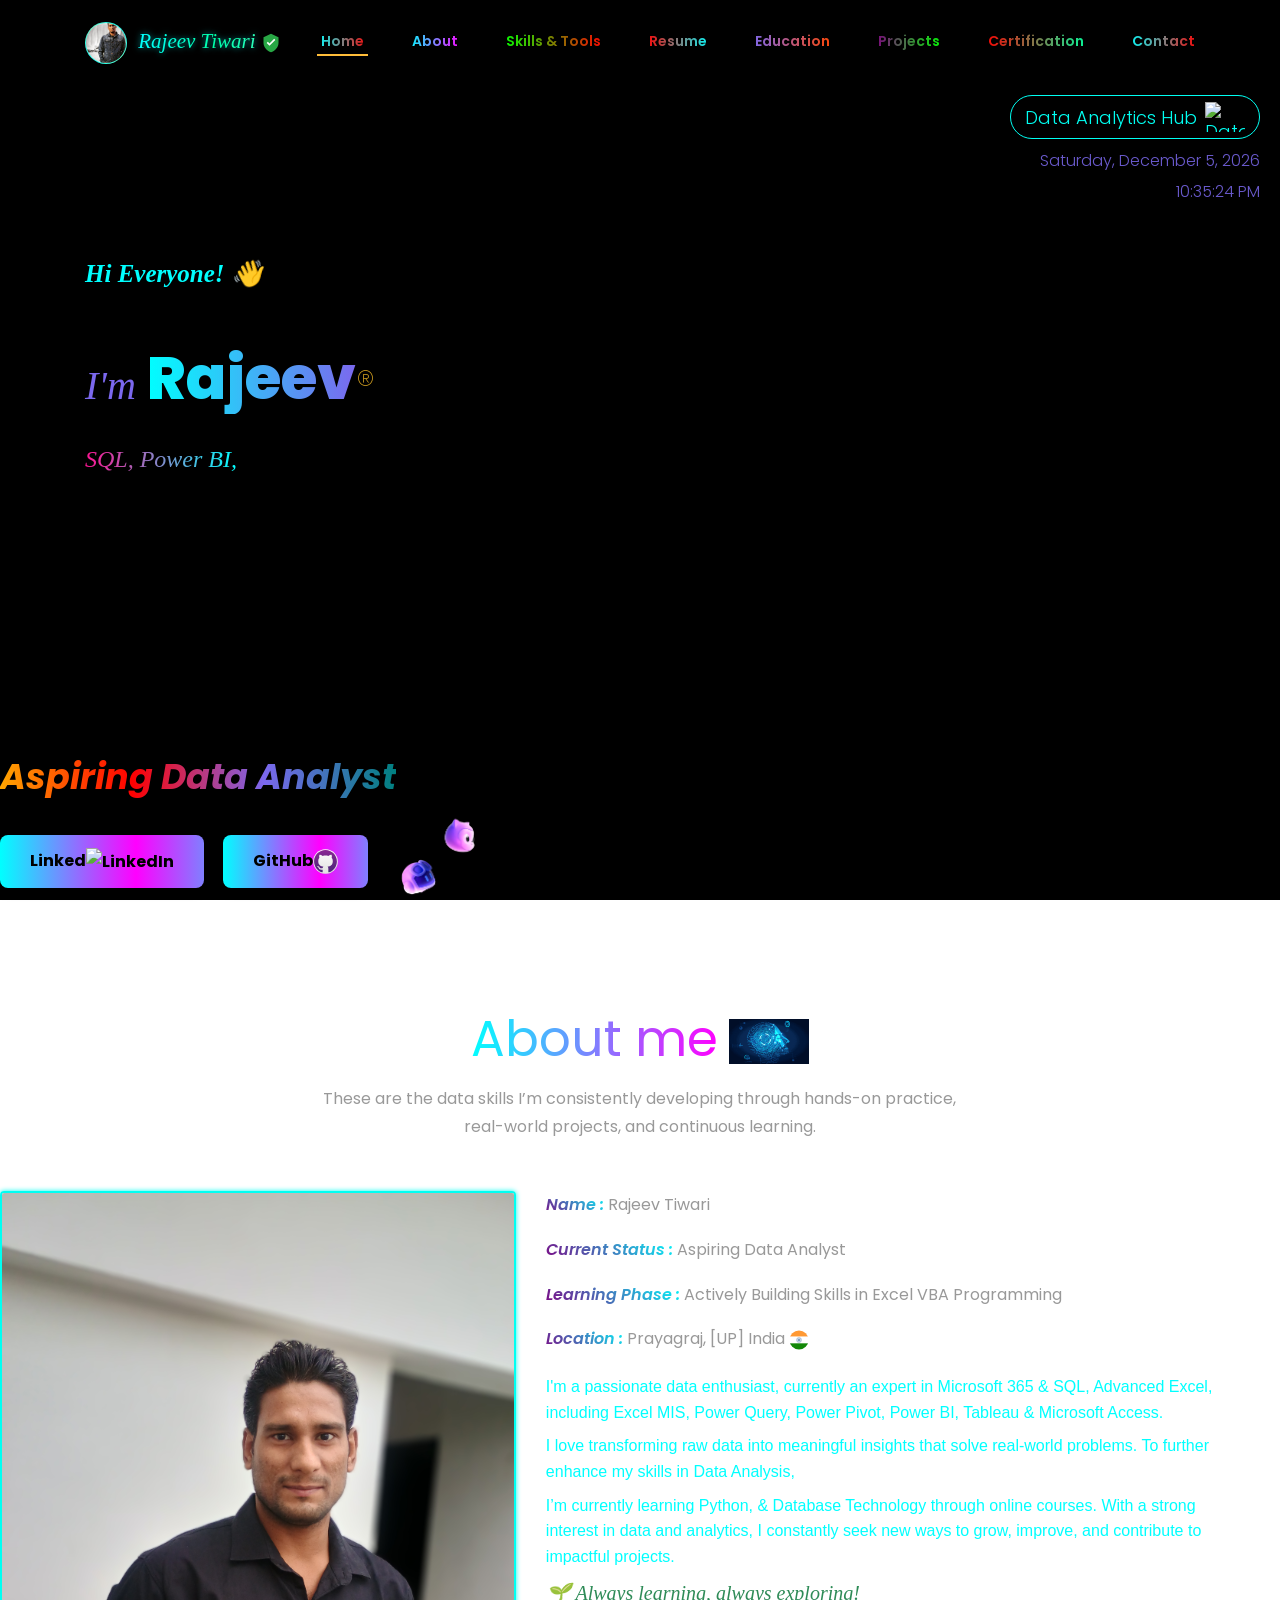
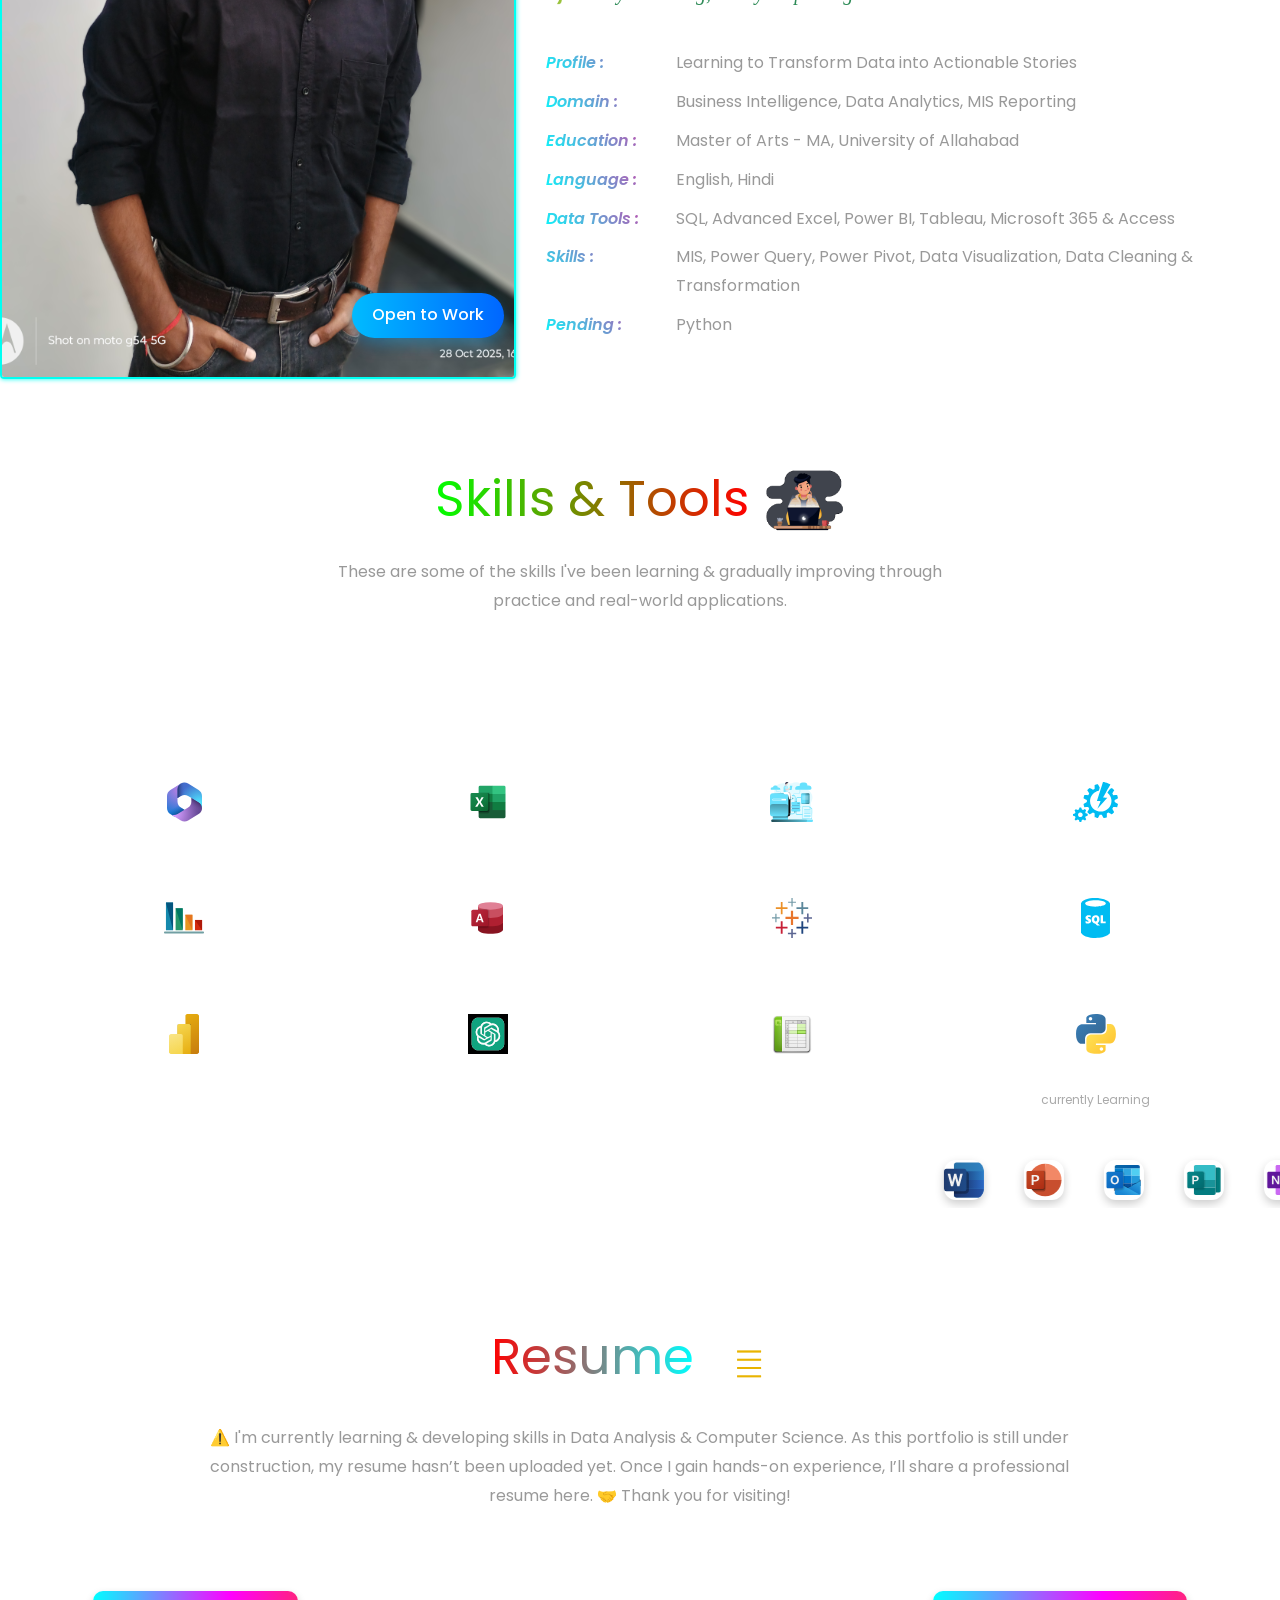
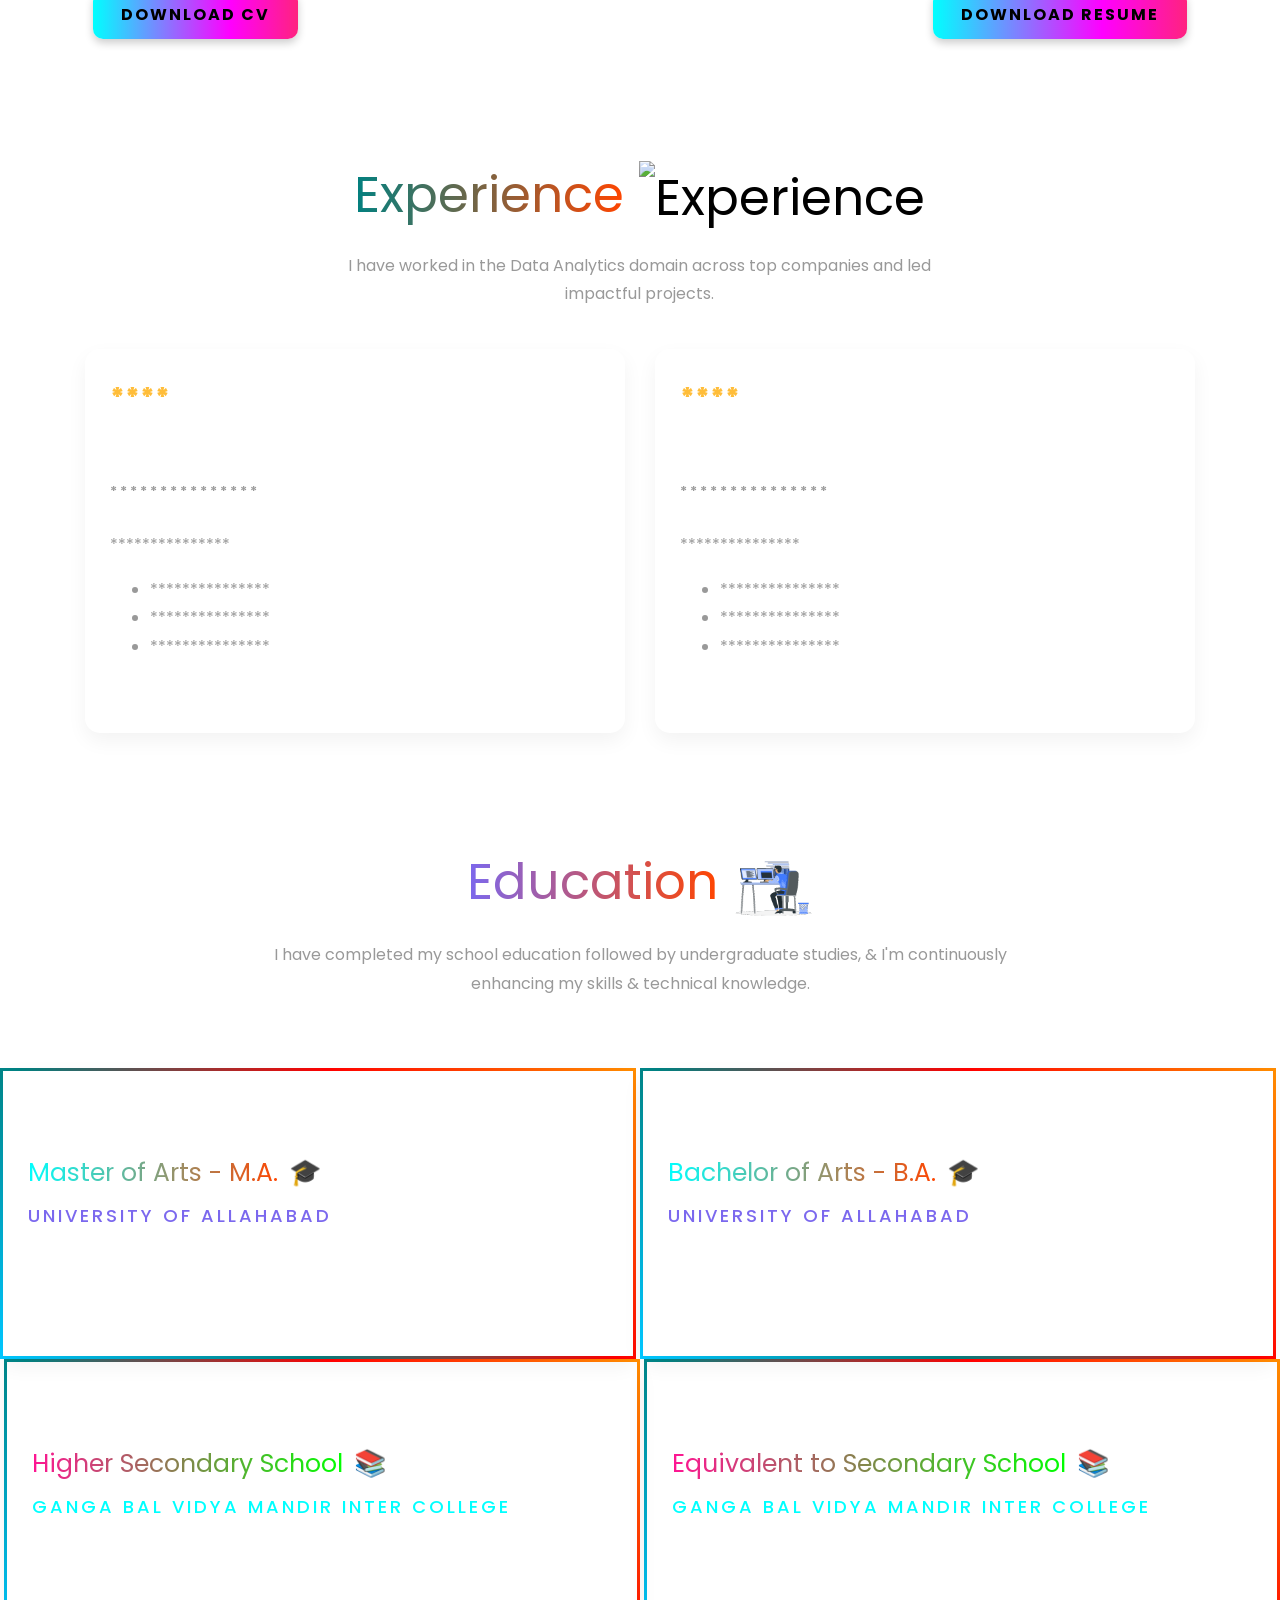
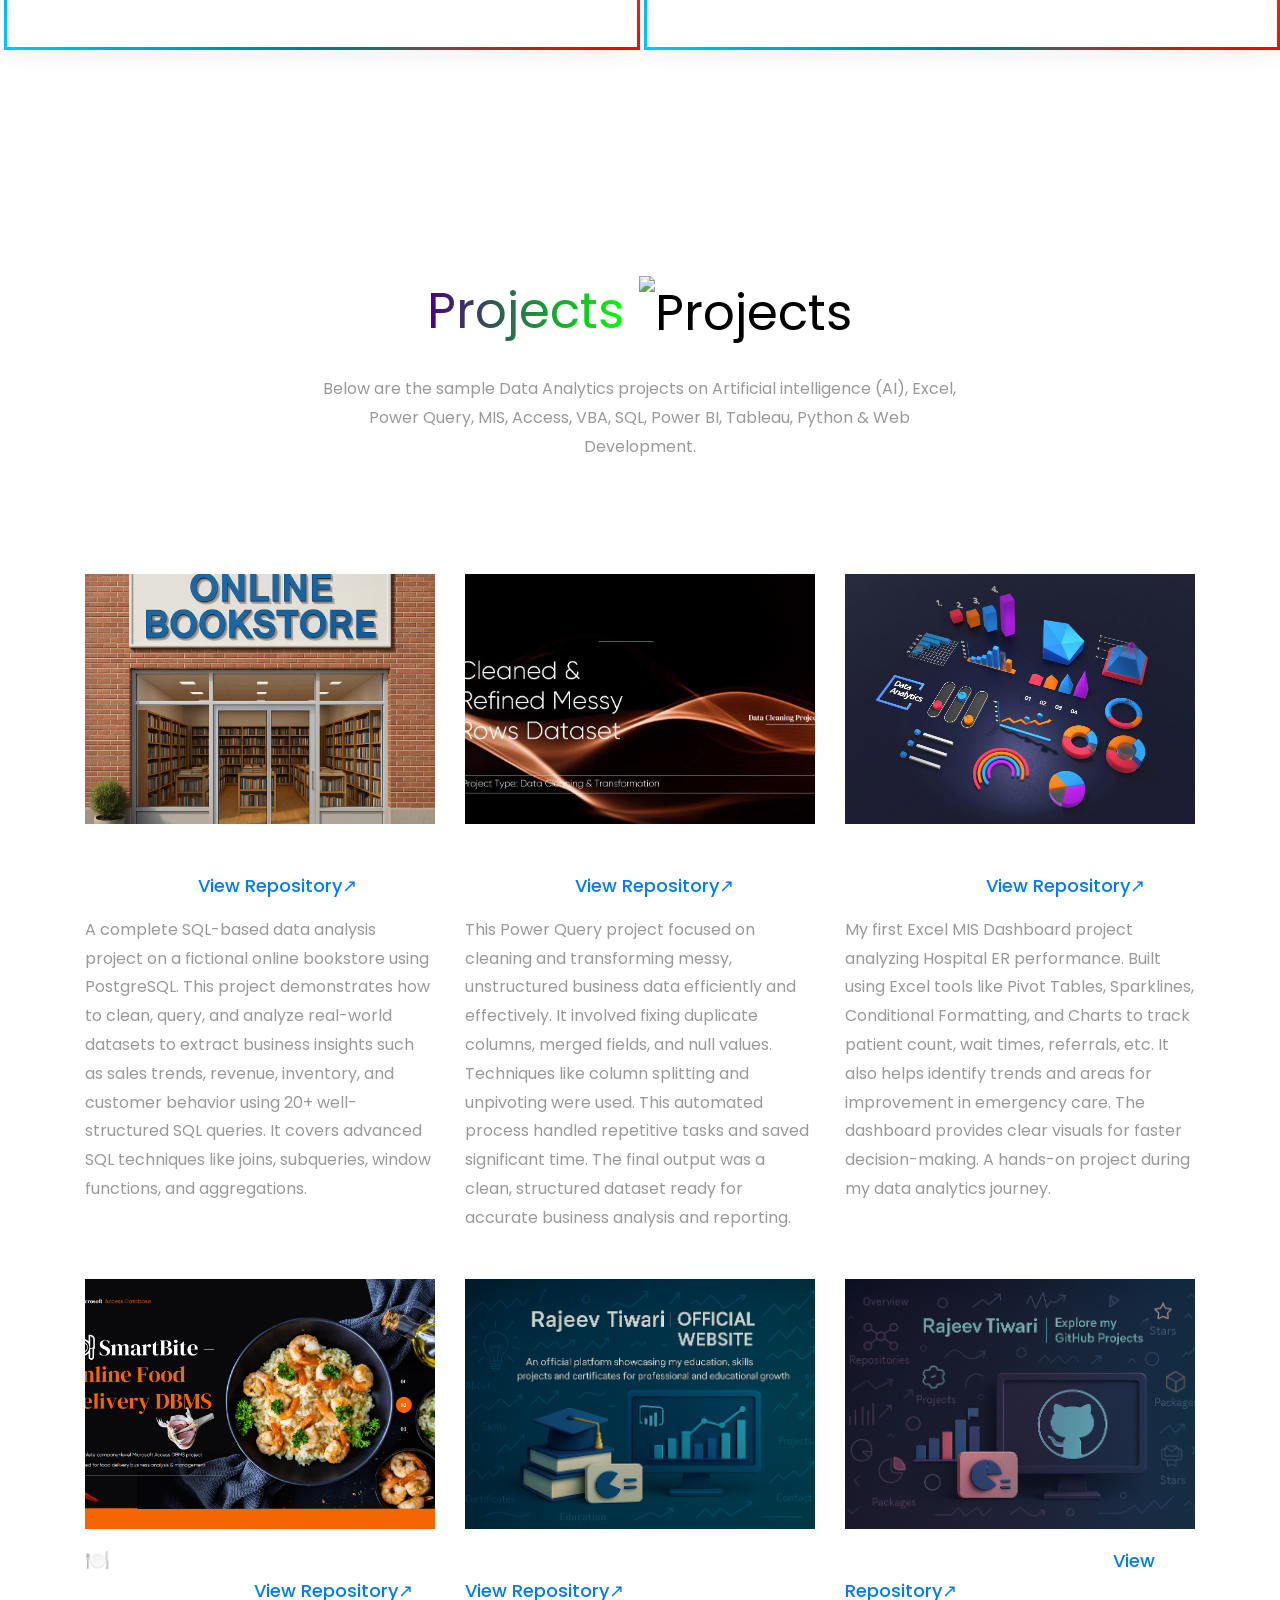
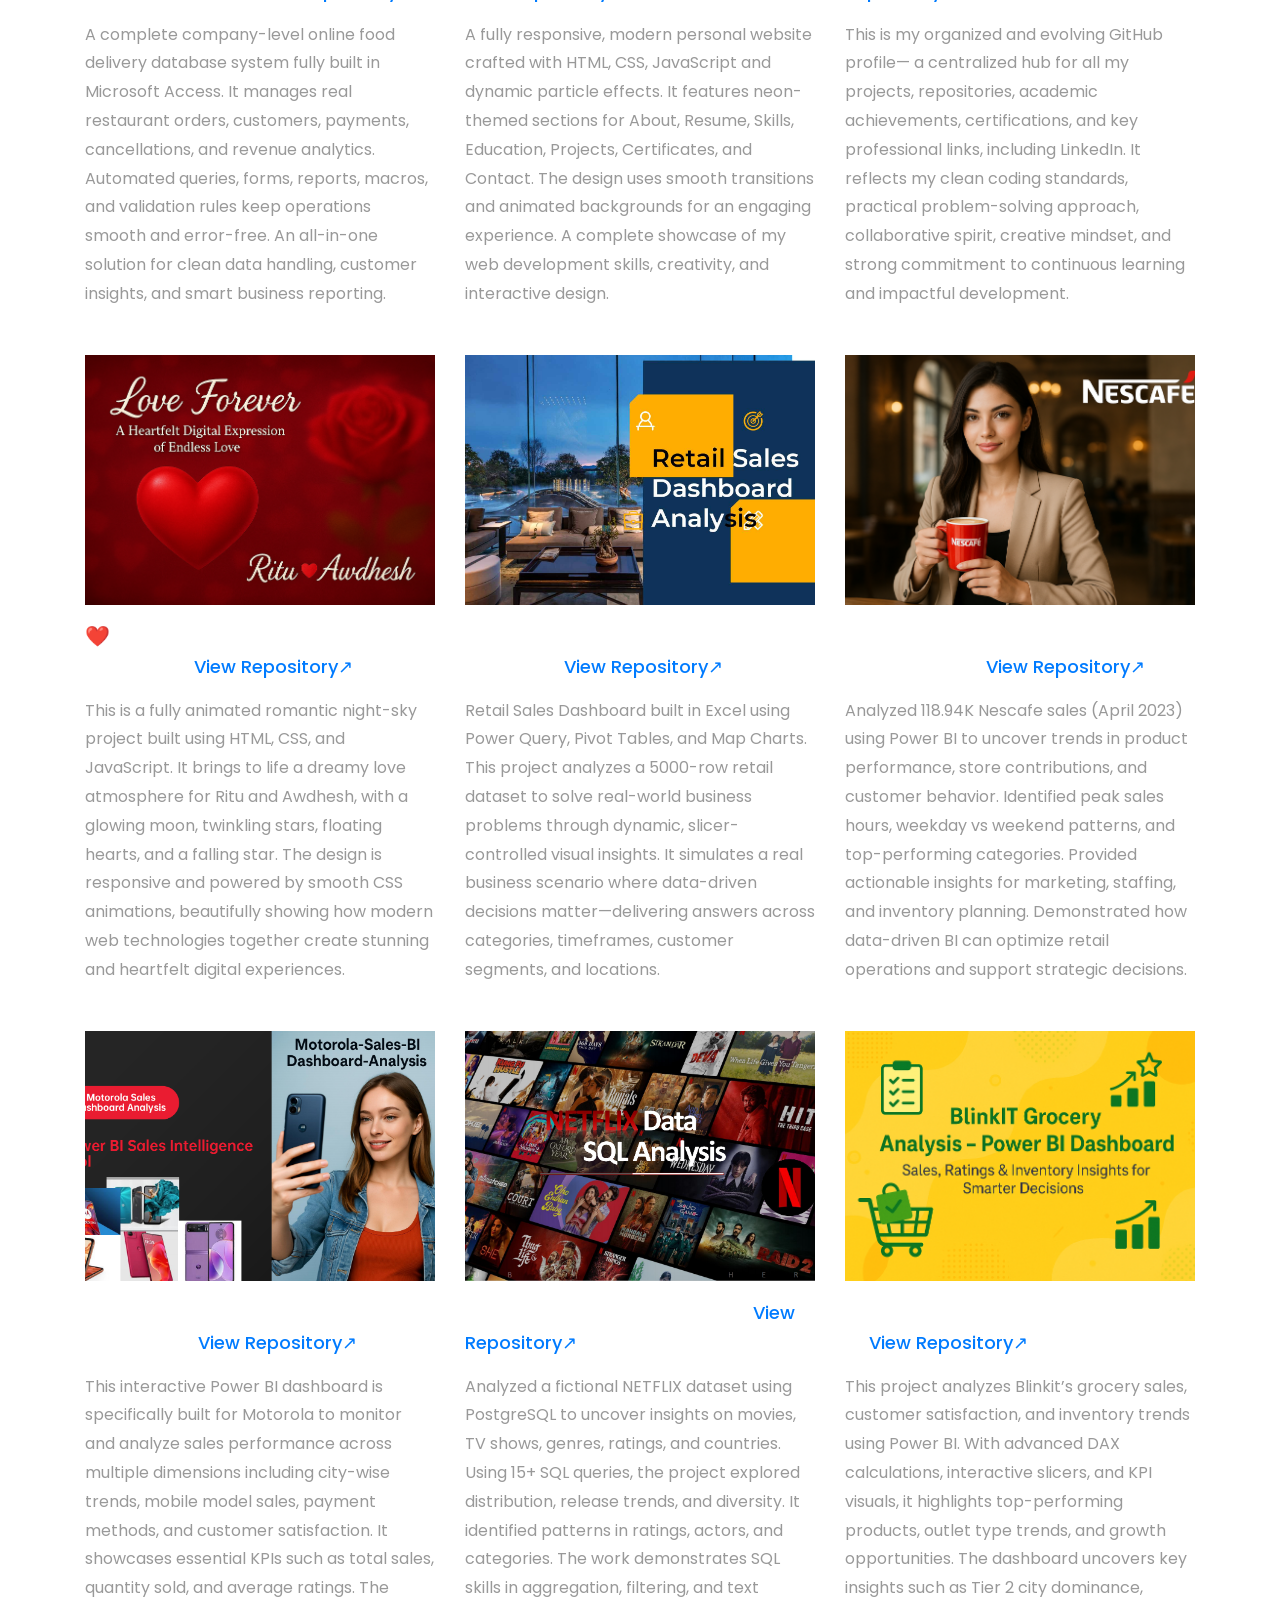
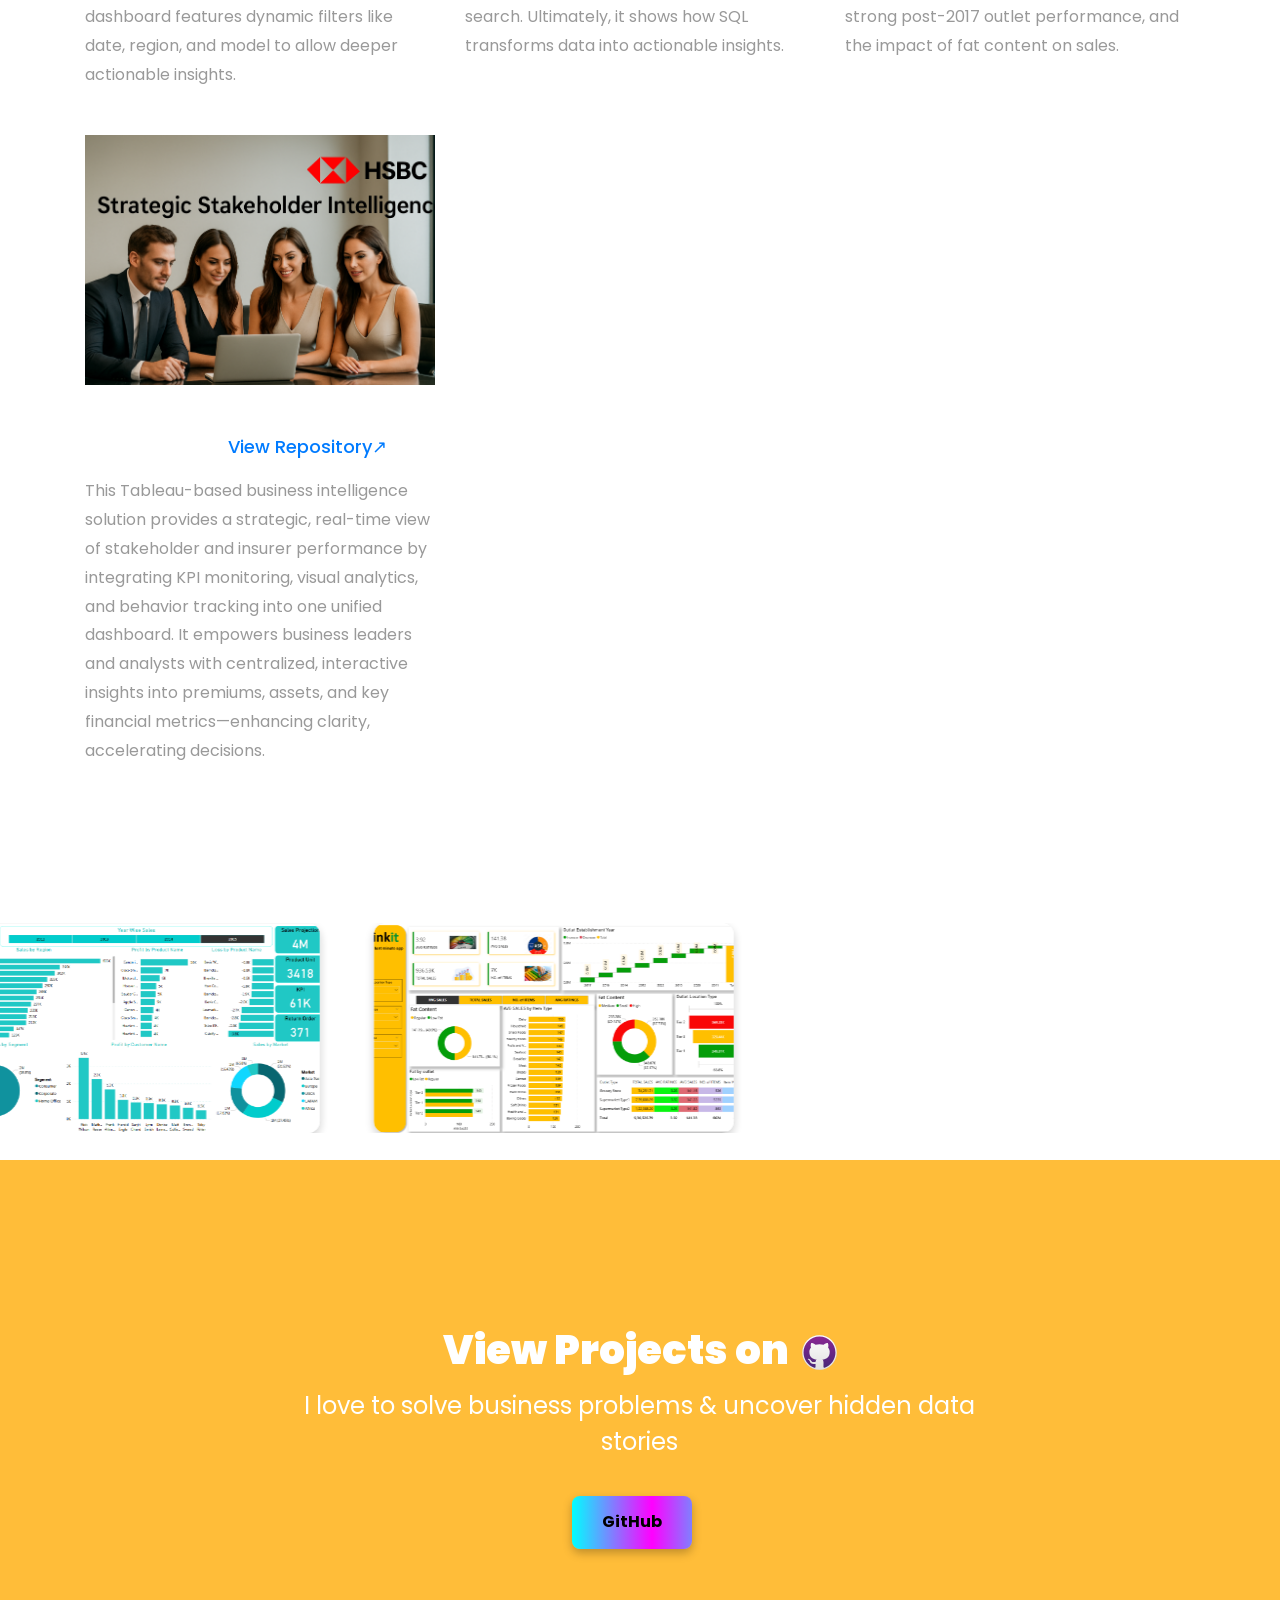
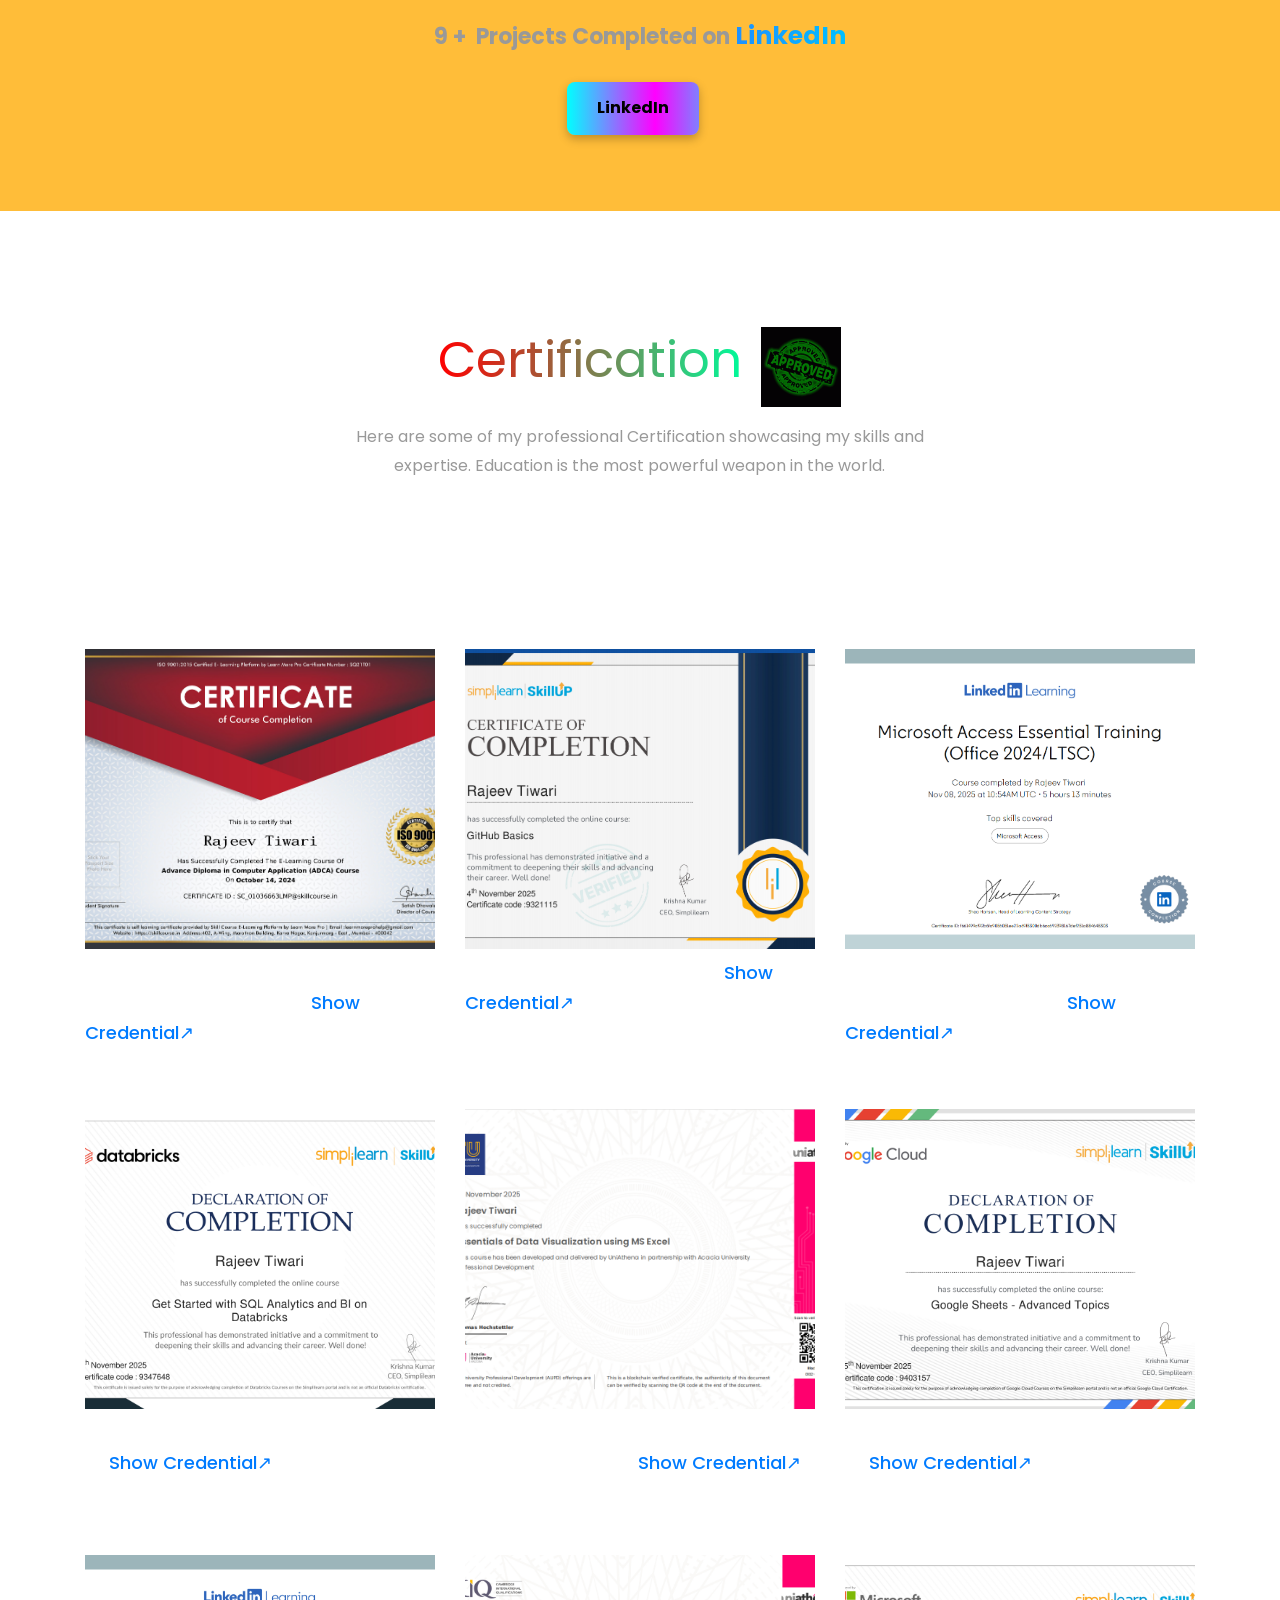
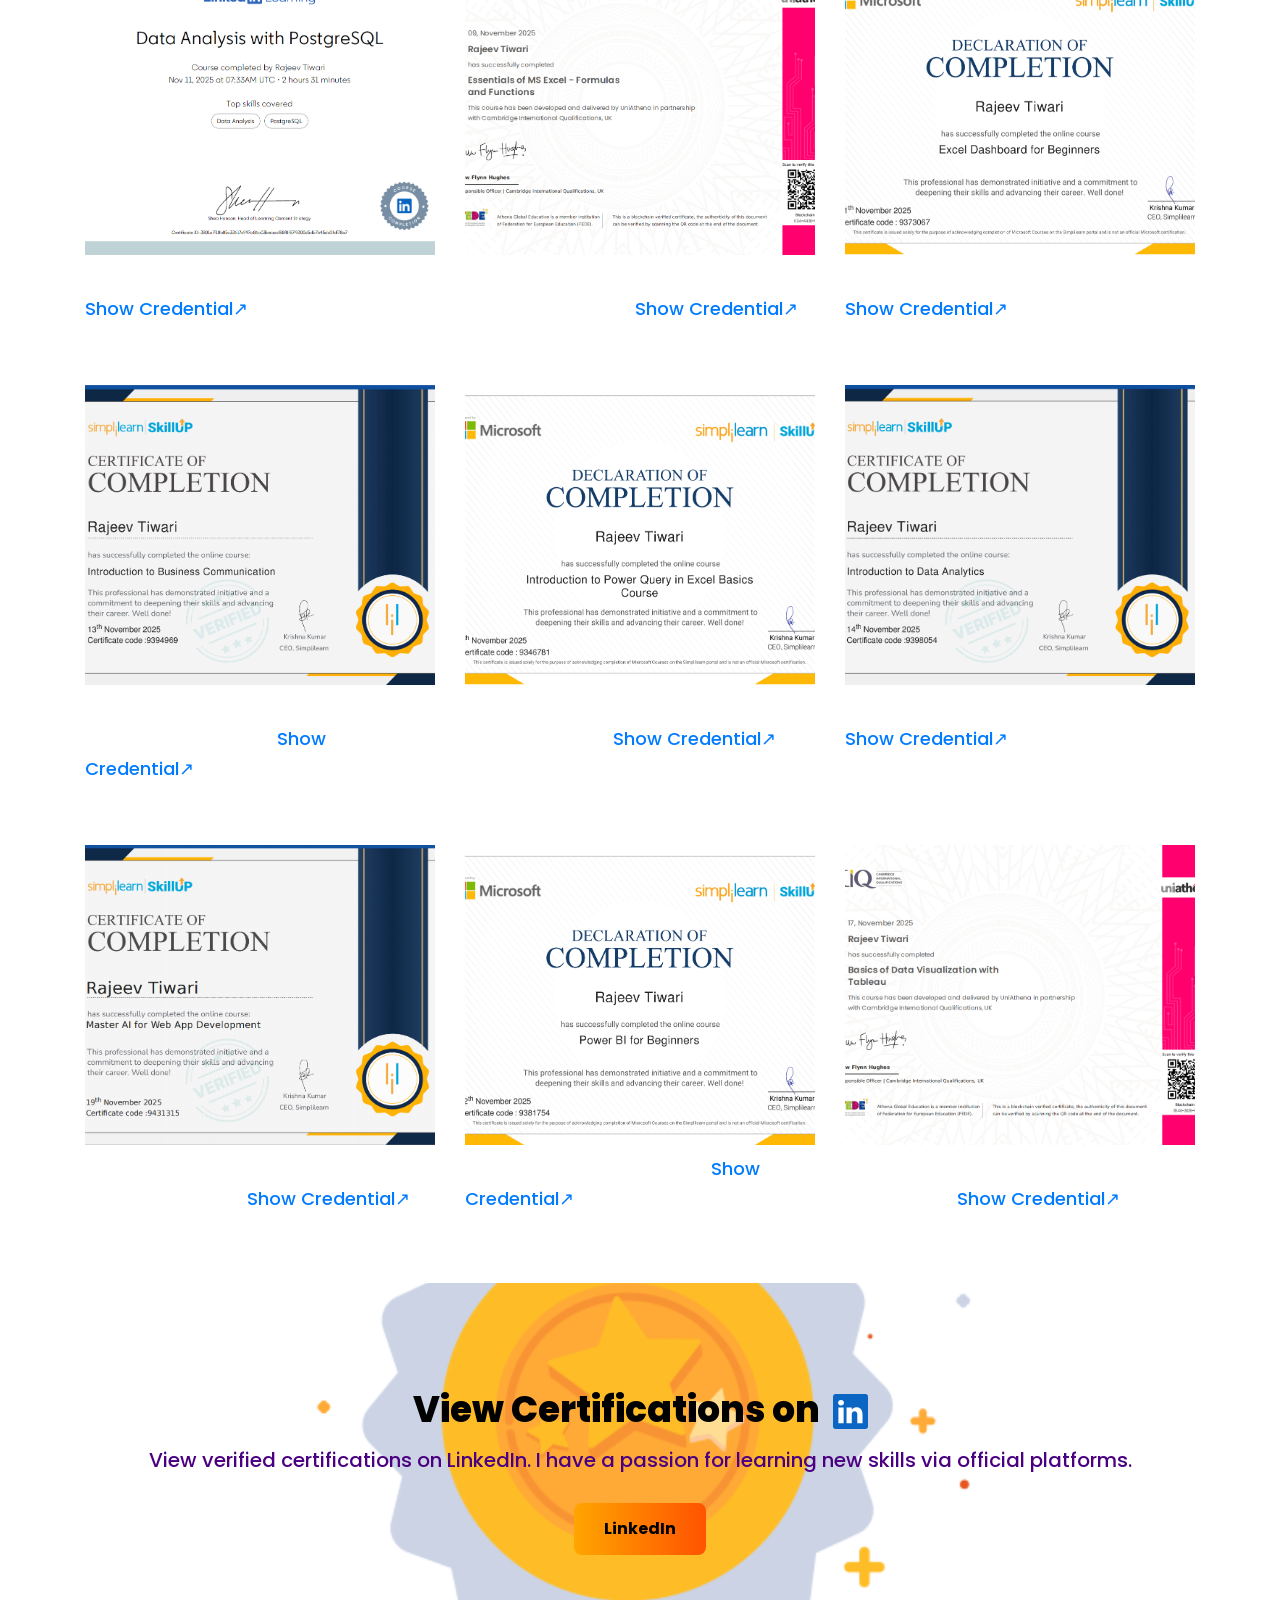
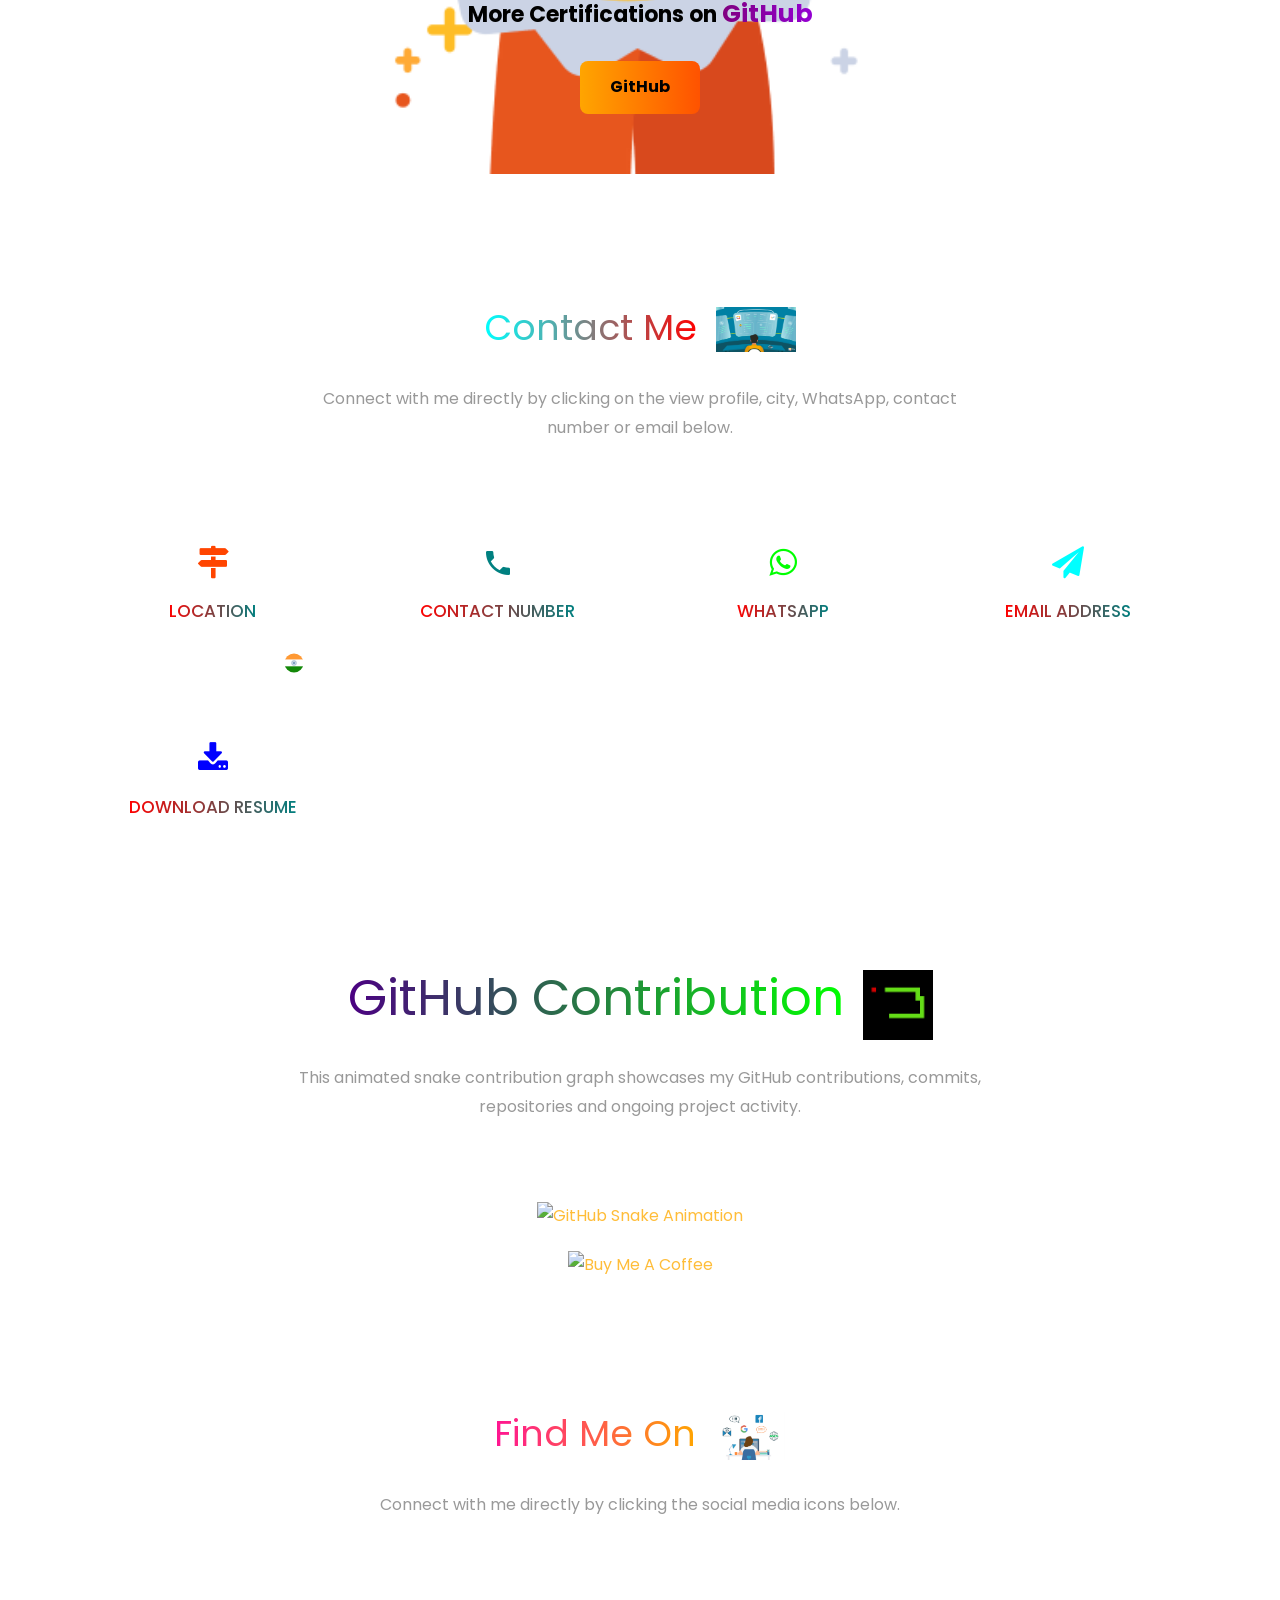
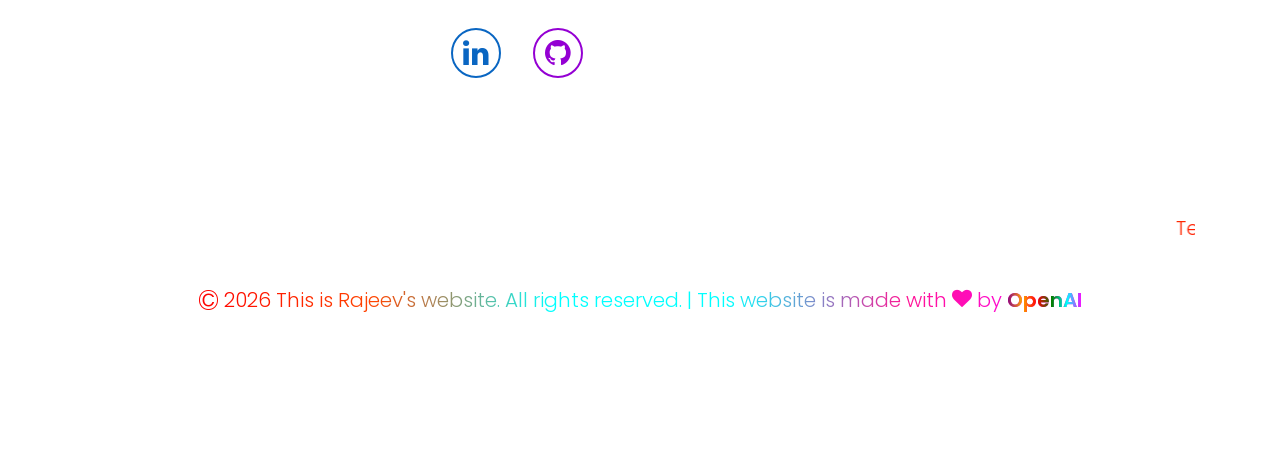
==== index.html @ 6d5a8656 "add changes" ====
<!DOCTYPE html>
<html lang="en">
  <head>
     <meta charset="utf-8">
  <meta name="viewport" content="width=device-width, initial-scale=1, shrink-to-fit=no">
  <title>Rajeev Tiwari | Official Website - Projects, Skills & Certificates</title>

  <!-- ✅ Open Graph Meta Tags (for LinkedIn, Facebook, etc.) -->
  <meta property="og:title" content="Rajeev Tiwari | Official Website" />
  <meta property="og:description" content="I have worked on projects in SQL, Excel, Power BI, Python & Data Analysis. This portfolio Website highlights my learning journey in these fields." />
  <meta property="og:image" content="https://rajeevgit8055hub.github.io/rajeevtiwari.github.io/images/profile-banner.png" />
  <meta property="og:url" content="https://rajeevgit8055hub.github.io/rajeevtiwari.github.io/" />
  <meta property="og:type" content="website" />

  <!-- ✅ Twitter Meta Tags (optional) -->
  <meta name="twitter:card" content="summary_large_image">
  <meta name="twitter:title" content="Rajeev Tiwari | Official Website">
  <meta name="twitter:description" content="I have worked on projects in SQL, Excel, Power BI, Python & Data Analysis. This portfolio Website highlights my learning journey.">
  <meta name="twitter:image" content="https://rajeevgit8055hub.github.io/rajeevtiwari.github.io/images/profile-banner.png">

  <!-- ✅ Fonts & CSS -->
    <!-- External Fonts and CSS -->
    <link href="https://fonts.googleapis.com/css?family=Poppins:100,200,300,400,500,600,700,800,900" rel="stylesheet">
    <link rel="stylesheet" href="css/open-iconic-bootstrap.min.css">
    <link rel="stylesheet" href="css/animate.css">
    <link rel="stylesheet" href="css/owl.carousel.min.css">
    <link rel="stylesheet" href="css/owl.theme.default.min.css">
    <link rel="stylesheet" href="css/magnific-popup.css">
    <link rel="stylesheet" href="css/aos.css">
    <link rel="stylesheet" href="css/ionicons.min.css">
    <link rel="stylesheet" href="css/flaticon.css">
    <link rel="stylesheet" href="css/icomoon.css">
    <link rel="stylesheet" href="css/style.css">

  <style>

  /* GALAXY TWINKLING STAR EFFECT */
.stars, .stars2, .stars3 {
  position: fixed;
  top: 0;
  left: 0;
  width: 100%;
  height: 100%;
  display: block;
  background-repeat: repeat;
  background-size: contain;
  z-index: -1;
}

.stars {
  background-image: url("https://www.transparenttextures.com/patterns/stardust.png");
  animation: twinkling 8s linear infinite;
  opacity: 0.6;
}

.stars2 {
  background-image: url("https://www.transparenttextures.com/patterns/tiny-cross-hatch.png");
  animation: twinkling 12s linear infinite;
  opacity: 0.4;
}

.stars3 {
  background-image: url("https://www.transparenttextures.com/patterns/stardust.png");
  animation: twinkling 20s linear infinite;
  opacity: 0.2;
}

@keyframes twinkling {
  0% { opacity: 0.3; }
  50% { opacity: 0.9; }
  100% { opacity: 0.3; }
}
  
/* Top Right Transparent Date-Time */
.rt-date-time {
  position: absolute;
  top: 95px;
  right: 20px;
  text-align: right;
  font-family: "Poppins", "Segoe UI", Arial, sans-serif;
  color: slateblue;
  z-index: 10;
  background: transparent;
}

.rt-date-time #current-date {
  font-size: 16px;
  font-weight: 300;
}

.rt-date-time #current-time {
  font-size: 16px;
  margin-top: 2px;
  font-weight: 300;
}

/* Data Analytics Hub */
.da-hub-box {
    display: inline-flex;
    align-items: center;
    gap: 8px;
    padding: 6px 14px;
    border: 1px solid #00fff2;
    border-radius: 50px;
    font-weight: 300;
    color: #00fff2;
    background: transparent;
    width: fit-content;
    font-size: 18px;
  }

/* ⭐ Open to Work Button */
.open-work-floating {
    position: absolute;
    bottom: 12px;
    right: 12px;
    padding: 8px 20px;
    background: linear-gradient(90deg, #00bbff, #0066ff);
    color: white;
    border: none;
    border-radius: 25px;
    font-weight: 500;
    font-size: 16px;
    cursor: pointer;
    box-shadow: 0 6px 15px rgba(0, 170, 255, 0.35);
    animation: floatSoft 2.2s ease-in-out infinite;
    transition: 0.3s;
}

.open-work-floating:hover {
    transform: translateY(-4px);
    box-shadow: 0 8px 18px rgba(0, 170, 255, 0.45);
}

@keyframes floatSoft {
    0% { transform: translateY(0); }
    50% { transform: translateY(-6px); }
    100% { transform: translateY(0); }
}

 /* web network code start */
 /* Full-screen fixed background behind all content */
  #particles-js {
    position: fixed;
    top: 0;
    left: 0;
    width: 100%;
    height: 100%;
    background-color: #000000;
    z-index: -10; /* Lower than any other content */
    pointer-events: none; /* So it doesn't block clicks */
  }

  html, body {
    height: 100%;
    margin: 0;
    padding: 0;
    background: transparent;
  }
  /* web network code end */

      /* About related section */
      .about-mf .box-shadow-full {
        padding-top: 4rem;
        padding-bottom: 4rem;
      }

      .about-mf .about-img {
        margin-bottom: 2rem;
      }

      .about-mf .about-img img {
        margin-left: 10px;
      }

      .skill-mf .progress {
        margin: .5rem 0 1.2rem 0;
        border-radius: 0;
        height: .7rem;
      }

      .skill-mf .progress .progress-bar {
        height: .7rem;
        background-color: #ffbd39;
      }

      /* skills related Typing animation */
      #typing-animation {
        position: relative;
        font-size: 30px;
        font-weight: bold;
        color: rgb(255, 255, 255);
        overflow: hidden;
        white-space: nowrap;
        animation: typing 3s steps(20, end) infinite;
      }

      #typing-animation:before {
        content: "";
        top: 0;
        left: 0;
        width: 0;
        height: 100%;
        background-color: #ccc;
        animation: typing-cursor 0.5s ease-in-out infinite;
      }

      @keyframes typing {
        from { width: 0; }
        to { width: 100%; }
      }

      @keyframes typing-cursor {
        from { width: 5px; }
        to { width: 0; }
      }

      .zoom-effect {
        overflow: hidden;
        transition: transform 0.3s ease-out;
      }

      .zoom-effect:hover {
        transform: scale(1.1);
      }

/* Gradient profile verified name start */
.name-gradient {
  position: relative;
  display: inline-block;
  font-family: 'Segoe Script', 'Dancing Script', cursive;
  font-weight: 300;
  font-style: italic;

  /* Gradient background for shine */
  background: linear-gradient(90deg, #00ffff, #00ff99, #66ffcc, #00ffff);
  background-size: 200%;
  -webkit-background-clip: text;
  -webkit-text-fill-color: transparent;

  /* Animation for moving shine effect */
  animation: shine 2s linear infinite;

  /* Ye line shadow deti hai */
  text-shadow: 0 0 6px rgba(0, 255, 255, 0.6);
}

@keyframes shine {
  0% {
    background-position: 200% center;
  }
  100% {
    background-position: 0% center;
  }
}
/* Gradient profile verified name end*/

/* Navigation bar alignment and spacing start */
/* Navigation bar tight alignment */
    .navbar-nav {
      display: flex;
      flex-wrap: nowrap;
      justify-content: flex-end;
      margin-left: auto;
      gap: 0px;                  /* ❌ No gap */
      overflow-x: auto;
      white-space: nowrap;
      max-width: 100%;
    }

    /* Responsive behavior */
    @media (max-width: 991.98px) {
      .navbar-nav {
        flex-wrap: wrap;
        justify-content: center;
        margin-left: 0;
        overflow-x: visible;
        white-space: normal;
      }
    }

    .nav-link span {
      font-weight: 600;
      font-size: 14px;
      display: inline-block;
      padding: 2px 4px;     /* Ultra tight */
      margin: 0;
      transition: all 0.3s ease;
    }

    /* Hover effect */
    .nav-link:hover span {
      transform: scale(1.05);
      text-decoration: underline;
    }

    /* Gradient text styles */
    .nav-gradient-home span {
      background: linear-gradient(90deg, aqua, red);
      -webkit-background-clip: text;
      -webkit-text-fill-color: transparent;
    }
    .nav-gradient-about span {
      background: linear-gradient(90deg, cyan, fuchsia);
      -webkit-background-clip: text;
      -webkit-text-fill-color: transparent;
    }
    .nav-gradient-skills span {
      background: linear-gradient(90deg, lime, red);
      -webkit-background-clip: text;
      -webkit-text-fill-color: transparent;
    }
    .nav-gradient-resume span {
      background: linear-gradient(90deg, red, aqua);
      -webkit-background-clip: text;
      -webkit-text-fill-color: transparent;
    }
    .nav-gradient-education span {
      background: linear-gradient(90deg, mediumslateblue, orangered);
      -webkit-background-clip: text;
      -webkit-text-fill-color: transparent;
    }
    .nav-gradient-projects span {
      background: linear-gradient(90deg, purple, lime);
      -webkit-background-clip: text;
      -webkit-text-fill-color: transparent;
    }
    .nav-gradient-Certification span {
      background: linear-gradient(90deg, red, mediumspringgreen);
      -webkit-background-clip: text;
      -webkit-text-fill-color: transparent;
    }
    .nav-gradient-contact span {
      background: linear-gradient(90deg, aqua, red);
      -webkit-background-clip: text;
      -webkit-text-fill-color: transparent;
    }
    /* navigation bar button css end*/

      /* rajeev tiwari name & hover css */
      .gradient-name {
        background: linear-gradient(90deg, aqua, mediumslateblue, teal, orangered);
        -webkit-background-clip: text;
        -webkit-text-fill-color: transparent;
        background-size: 300% 300%;
        display: inline-block;
        transition: background-position 1.5s ease-in-out;
      }

      .gradient-name:hover {
        background-position: right center;
      }

      .gradient-heading {
        background: linear-gradient(90deg, orange, red, green);
        -webkit-background-clip: text;
        -webkit-text-fill-color: transparent;
        font-size: 32px;
        font-weight: bold;
        font-style: italic;
      }

      h2 {
        white-space: nowrap;
      }

    </style>
  </head>

<body data-spy="scroll" data-target=".site-navbar-target" data-offset="300">

<!-- GALAXY TWINKLING STAR EFFECT -->
<div class="stars"></div>
<div class="stars2"></div>
<div class="stars3"></div>
    
<!-- Background Neon Particle Canvas starts-->
<div id="particles-js"></div>
  
<!-- Load Particles.js library -->
<script src="https://cdn.jsdelivr.net/npm/particles.js@2.0.0/particles.min.js"></script>
<script>
  function initParticles() {
    if (!document.getElementById("particles-js")) return;

    particlesJS("particles-js", {
      particles: {
        number: {
          value: 80,
          density: { enable: true, value_area: 800 }
        },
        color: { value: "#00ffcc" },
        shape: { type: "circle" },
        opacity: { value: 0.5 },
        size: { value: 3, random: true },
        line_linked: {
          enable: true,
          distance: 150,
          color: "#00ffcc",
          opacity: 0.4,
          width: 1
        },
        move: {
          enable: true,
          speed: 1.2,
          direction: "none",
          out_mode: "out"
        }
      },
      interactivity: {
        events: {
          onhover: { enable: true, mode: "repulse" },
          onclick: { enable: true, mode: "push" },
          resize: true
        }
      },
      retina_detect: true
    });
  }

  document.addEventListener("DOMContentLoaded", initParticles);

  // Re-initialize on hashchange or scroll to top (edge case fix)
  window.addEventListener("hashchange", initParticles);
  window.addEventListener("scroll", function () {
    if (window.scrollY === 0) {
      initParticles();
    }
  });
</script>
<!-- Background Particle Canvas end -->

<!-- Navigation Bar right side button -->
 <nav class="navbar navbar-expand-lg navbar-dark ftco_navbar ftco-navbar-light site-navbar-target" id="ftco-navbar">
    <div class="container">
      <a class="navbar-brand" href="index.html">
<div style="display: inline-block; position: relative; font-size: 21px;">
 <!-- Profile image in circle start -->
<span style="display: inline-block; width: 42px; height: 42px; padding: 1px; border-radius: 50%; background: linear-gradient(45deg, #00ffff, #66ffcc, #00ffff);
                 overflow: hidden; vertical-align: middle; margin-right: 6px;">
<img src="images/rajeevprofile1.jpg" alt="Profile" style="width: 100%; height: 100%; object-fit: cover; border-radius: 50%; display: block;">
</span>
  <!-- Name and verification start -->
  <span class="name-gradient" style="display: inline-block;">Rajeev Tiwari</span>
  <!-- <span style="color:dodgerblue; position: relative; top: 2px;">&#10003;</span> -->
  <!-- <span style="color:#28a745; font-size:18px;">🛡️🚫✔</span> -->

  <!-- verified shield code start -->
  <svg viewBox="0 0 24 24" xmlns="http://www.w3.org/2000/svg" width="20" height="20">
  <!-- Shield shape -->
  <path d="M12 1L21 5V12C21 17 16.5 22 12 23C7.5 22 3 17 3 12V5L12 1Z" fill="#28a745"/>
  <!-- White tick -->
  <path d="M10.2 15.3L6.8 12L8.2 10.6L10.2 12.6L15.8 7L17.2 8.4L10.2 15.3Z" fill="white"/>
  </svg> 
 <!-- verified shield code end --> 
 <div style="position: absolute; top: 100%; left: 55%; transform: translateX(-50%); font-size: 12px; font-weight: 300; margin-top: -2px; 
             background: linear-gradient(90deg, lime); -webkit-background-clip: text; -webkit-text-fill-color: transparent; filter: 
               drop-shadow(0 0 2px rgba(112, 255, 80, 0.6));"> Verified </div> <!-- Name and verification end -->
 </div>
 <!-- Name and verification end -->
 </a>

  <!-- menu bar start -->
        <button class="navbar-toggler" type="button" data-toggle="collapse" data-target="#ftco-nav"
          aria-controls="ftco-nav" aria-expanded="false" aria-label="Toggle navigation">
          <span class="oi oi-menu"></span> Menu
        </button>

        <div class="collapse navbar-collapse" id="ftco-nav">
          <ul class="navbar-nav nav ml-auto"> 
            <li class="nav-item"><a href="#home-section" class="nav-link nav-gradient-home"><span>Home</span></a></li>
            <li class="nav-item"><a href="#about-section" class="nav-link nav-gradient-about"><span>About</span></a></li>
            <li class="nav-item"><a href="#skills-section" class="nav-link nav-gradient-skills"><span>Skills & Tools</span></a></li>
            <li class="nav-item"><a href="#Resume-section" class="nav-link nav-gradient-resume"><span>Resume</span></a></li>
            <li class="nav-item"><a href="#Education-section" class="nav-link nav-gradient-education"><span>Education</span></a></li>
            <li class="nav-item"><a href="#project-section" class="nav-link nav-gradient-projects"><span>Projects</span></a></li>
            <li class="nav-item"><a href="#Certification-section" class="nav-link nav-gradient-Certification"><span>Certification</span></a></li>
            <li class="nav-item"><a href="#contact-section" class="nav-link nav-gradient-contact"><span>Contact</span></a></li>         
          </ul>
        </div>
      </div>
    </nav>
    <!-- menu bar end -->

<!-- Date-Time-Status display -->
<div class="rt-date-time">
  <!-- <h5 style="color:slateblue; font-weight:500;">Data Analytics Hub<img src="images/Color Loading.gif" alt="Data" width="45" height="30"></h5> -->
  <h5 class="da-hub-box">Data Analytics Hub<img src="images/Color Loading.gif" alt="Data" width="40" height="30"></h5>
  <div id="current-date"></div>
  <div id="current-time"></div>
</div>

<script>
  function updateDateTime() {
    const now = new Date();

    const dateOptions = {
      weekday: "long",
      year: "numeric",
      month: "long",
      day: "numeric"
    };

    const dateString = now.toLocaleDateString("en-US", dateOptions);

    const timeString = now.toLocaleTimeString("en-US", {
      hour: "numeric",
      minute: "numeric",
      second: "numeric",
      hour12: true
    });

    document.getElementById("current-date").innerText = dateString;
    document.getElementById("current-time").innerText = timeString;
  }

  setInterval(updateDateTime, 1000);
  updateDateTime();
</script>

    <!-- front page start -->
    <!-- Hero Section Start -->
<section id="home-section" class="hero">
  <div class="home-slider owl-carousel">
    <div class="slider-item">
      <div class="overlay"></div>
      <div class="container">
        <div class="row d-md-flex no-gutters slider-text align-items-end justify-content-end" data-scrollax-parent="true">
          <div class="one-third js-fullheight order-md-last img" style="background-image:url(/rajeevprofile.jpg);">
            <div class="overlay"></div>
          </div>
          <div class="one-forth d-flex align-items-center ftco-animate" data-scrollax=" properties: { translateY: '70%' }">
            <div class="text">

              <!-- Hi everyone typing start -->
              <h1 style="font-family: 'Aprajita', cursive; font-style: italic; font-size: 25px;">
                <span id="hi-typing" style="color:cyan;"></span>
                <span style="font-size: 25px;">👋</span>
              </h1>
              <script>
                const hiTypingElement = document.getElementById('hi-typing');
                const hiText = 'Hi Everyone!';
                let hiIndex = 0;
                function typeHi() {
                  if (hiIndex <= hiText.length) {
                    hiTypingElement.textContent = hiText.substring(0, hiIndex);
                    hiIndex++;
                    setTimeout(typeHi, 150);
                  } else {
                    setTimeout(() => {
                      hiIndex = 0;
                      typeHi();
                    }, 2000);
                  }
                }
                typeHi();
              </script>
              <!-- Hi everyone typing end -->
              <br>

              <!-- i'm rajeev tiwari & typing skills -->
              <h1 class="mb-4 mt-3">
                <span style="font-family:'Lucida Handwriting', cursive; font-style:italic; font-size:40px; font-weight:300; color:mediumslateblue;">I'm</span>  
                <span class="gradient-name">Rajeev</span><span style="color:goldenrod; font-size:40px; font-weight:50;">&reg;</span>
              </h1>

              <!-- Typing Skills start -->
              <span id="typing-animation"
                style="font-family:'Lucida Handwriting', cursive; font-style:italic; font-weight:300; font-size:24px; background:linear-gradient(90deg, deeppink, aqua, orangered); 
                background-size:200% auto; background-position:0% center; -webkit-background-clip:text; -webkit-text-fill-color:transparent; display:inline-block; transition:background-position 1s ease-in-out;"></span>

              <script>
                const typingAnimationElement = document.getElementById('typing-animation');
                const typingTexts = [ 
                  'Microsoft 365 & Access, Excel,       ',
                  'SQL, Power BI, Tableau, ETL, MIS         ',
                  'ChatGPT, DeepSeek, NotebookLLM, Gemini       ',
                  'Learning:- Excel VBA Programming          ',
                ];
                const typingSpeed = 65;
                function playTypingAnimation(text) {
                  typingAnimationElement.textContent = '';
                  for (let i = 0; i < text.length; i++) {
                    setTimeout(() => {
                      typingAnimationElement.textContent += text[i];
                    }, i * typingSpeed);
                  }
                  const totalTime = text.length * typingSpeed + 1000;
                  setTimeout(() => {
                    playTypingAnimation(typingTexts[(typingTexts.indexOf(text) + 1) % typingTexts.length]);
                  }, totalTime);
                }
                playTypingAnimation(typingTexts[0]);
              </script>
              <!-- typing skills end -->

            </div> <!-- .text -->
          </div> <!-- .one-forth -->
        </div> <!-- .row -->
      </div> <!-- .container -->
    </div> <!-- .slider-item -->
  </div> <!-- .home-slider -->
</section>
<!-- Hero Section End -->
<!-- front page start -->

<h2>
  <span class="gradient-heading">Aspiring Data Analyst </span>
  <span class="normal-emoji"></span>
</h2>

<!-- linkedin & githut button start -->
<p>
  <a href="https://www.linkedin.com/in/rajeev-tiwari123" class="linkedin-gradient-btn" target="_blank">Linked<img src="https://cdn-icons-png.flaticon.com/512/174/174857.png" alt="LinkedIn" width="25" height="25"></a>
  <a href="https://github.com/rajeevgit8055hub" class="github-gradient-btn" target="_blank">GitHub<img src="images/GitViolet.svg" alt="GitHub" width="25" height="25"></a>
  <img src="images/Toys.webp" style="width:100px; height:100px">
</p>

<style>
  /* Heading Gradient for only text */
  .gradient-heading {
    background: linear-gradient(90deg, orange,  red, mediumslateblue, teal);
    -webkit-background-clip: text;
    -webkit-text-fill-color: transparent;
    font-size: 35px;
    font-weight: bold;
    font-style: italic;
  }

  /* Emoji style - no gradient */
  .normal-emoji {
    font-size: 32px;
    margin-left: 8px; 
    color: black; 
  }

  /* Buttons Base Style */
  .linkedin-gradient-btn,
  .github-gradient-btn {
    background-size: 200% 100%;
    background-position: 0% 0%;
    color: black;
    padding: 12px 30px;
    border: none;
    border-radius: 10px;
    text-decoration: none;
    font-weight: bold;
    font-size: 16px;
    display: inline-block;
    transition: background-position 0.5s ease, transform 0.3s ease;
    box-shadow: 0 4px 10px rgba(0, 0, 0, 0.25);
    margin-right: 15px;
    cursor: pointer;
  }

  /* LinkedIn Button Gradient */
  .linkedin-gradient-btn {
    background: linear-gradient(90deg, aqua, magenta, aqua, magenta);
  }

  /* GitHub Button Gradient */
  .github-gradient-btn {
    background: linear-gradient(90deg, deeppink, orangered, deeppink, orangered);
  }

  /* Buttons Hover Effects */
  .linkedin-gradient-btn:hover,
  .github-gradient-btn:hover {
    background-position: 100% 0%;
    transform: scale(1.05);
  }
</style>
<!-- linkedin & githut button end-->

<br><br>
<!-- My Skills and About Heading Section start -->
<section class="ftco-section pt-3 pb-1" id="about-section">
  <div class="container">
    <div class="row justify-content-center mb-2 pb-1">
      <div class="col-md-7 heading-section text-center ftco-animate">
        <h1 class="big big-2" style="margin-bottom: 10px;">About me</h1>
        <h2 class="mb-2">
          <span class="gradient-cyan-fuchsia">About me</span>
          <span><!--👤--><img src="images/Biometric.gif" alt="About me" style="width:80px"></span>
        </h2>
        <p style="margin-bottom: 0;">
          These are the data skills I’m consistently developing through hands-on practice, real-world projects, and continuous learning.
        </p>
      </div>
    </div>
  </div>
</section>

<style> 
  .gradient-cyan-fuchsia {
    background: linear-gradient(90deg, cyan, fuchsia);
    -webkit-background-clip: text;
    -webkit-text-fill-color: transparent;
    display: inline-block;
  }
</style>
<!-- Detailed About Section with Photo and Skills -->
<section class="ftco-about img ftco-section ftco-no-pb pt-1" id="" style="padding-top: 10px;">
    <div class="row d-flex align-items-stretch"> 
      <!-- Left Side: Profile Image -->
      <div class="col-md-6 col-lg-5 d-flex">
        <div class="img-about img d-flex align-items-stretch">
          <div class="overlay">
            <div class="about-img w-100 h-100">
              <br>
              <!-- <img src="images/rajeevprofile.jpg" class="img-fluid rounded b-shadow-a" alt="Rajeev" style="width: 100%; height: 100%; object-fit: cover;"> -->
              <img src="images/rajeevprofile.jpg" class="img-fluid rounded b-shadow-a" alt="Rajeev" 
               style="width: 100%; height: 100%; object-fit: cover; border: 2px solid #00fff2; box-shadow: 0 0 5px #00fff2;">
              <!-- ⭐ Open to Work Button -->
              <button class="open-work-floating">Open to Work</button>
            </div>
          </div>
        </div>
      </div>
<br>
      <!-- Right Side: About Info + Skills -->
      <div class="col-md-6 col-lg-7 d-flex align-items-center">
        <div class="about-info w-100">
<br>
          <!-- short intro & About Info -->
          <p>
            <span style="font-style: italic; font-weight: 600; background: linear-gradient(45deg, purple, aqua); -webkit-background-clip: text; -webkit-text-fill-color: transparent; display: inline-block;">Name : </span>
            <span> Rajeev Tiwari</span>
          </p>
          <p>
            <span style="font-style: italic; font-weight: 600; background: linear-gradient(45deg, purple, aqua); -webkit-background-clip: text; -webkit-text-fill-color: transparent; display: inline-block;">Current Status : </span>
            <span> Aspiring Data Analyst</span>
          </p>
          <p>
            <span style="font-style: italic; font-weight: 600; background: linear-gradient(45deg, purple, aqua); -webkit-background-clip: text; -webkit-text-fill-color: transparent; display: inline-block;">Learning Phase : </span>
            <span> Actively Building Skills in Excel VBA Programming</span>
          </p>
          <p>
            <span style="font-style: italic; font-weight: 600; background: linear-gradient(45deg, purple, aqua); -webkit-background-clip: text; -webkit-text-fill-color: transparent; display: inline-block;">Location : </span>
            <span> Prayagraj, [UP] India</span>
          
          <!-- flag logo start-->
          <span>
          <svg xmlns="http://www.w3.org/2000/svg" viewBox="0 0 200 200" width="20" height="20">
  <clipPath id="circleFlag20">
    <circle cx="100" cy="100" r="95"/>
  </clipPath>

  <g clip-path="url(#circleFlag20)">
    <!-- Saffron -->
    <rect x="0" y="0" width="200" height="66.6" fill="#FF9933"/>
    <!-- White -->
    <rect x="0" y="66.6" width="200" height="66.6" fill="#FFFFFF"/>
    <!-- Green -->
    <rect x="0" y="133.2" width="200" height="66.8" fill="#138808"/>
  </g>

  <!-- Ashoka Chakra -->
  <g transform="translate(100,100)">
    <circle r="25" fill="none" stroke="#054187" stroke-width="2"/>
    <g stroke="#054187" stroke-width="1">
      <line y1="-25" y2="0"/>
      <line y1="-25" y2="0" transform="rotate(15)"/>
      <line y1="-25" y2="0" transform="rotate(30)"/>
      <line y1="-25" y2="0" transform="rotate(45)"/>
      <line y1="-25" y2="0" transform="rotate(60)"/>
      <line y1="-25" y2="0" transform="rotate(75)"/>
      <line y1="-25" y2="0" transform="rotate(90)"/>
      <line y1="-25" y2="0" transform="rotate(105)"/>
      <line y1="-25" y2="0" transform="rotate(120)"/>
      <line y1="-25" y2="0" transform="rotate(135)"/>
      <line y1="-25" y2="0" transform="rotate(150)"/>
      <line y1="-25" y2="0" transform="rotate(165)"/>
      <line y1="-25" y2="0" transform="rotate(180)"/>
      <line y1="-25" y2="0" transform="rotate(195)"/>
      <line y1="-25" y2="0" transform="rotate(210)"/>
      <line y1="-25" y2="0" transform="rotate(225)"/>
      <line y1="-25" y2="0" transform="rotate(240)"/>
      <line y1="-25" y2="0" transform="rotate(255)"/>
      <line y1="-25" y2="0" transform="rotate(270)"/>
      <line y1="-25" y2="0" transform="rotate(285)"/>
      <line y1="-25" y2="0" transform="rotate(300)"/>
      <line y1="-25" y2="0" transform="rotate(315)"/>
      <line y1="-25" y2="0" transform="rotate(330)"/>
      <line y1="-25" y2="0" transform="rotate(345)"/>
    </g>
    <circle r="2" fill="#054187"/>
  </g>
</svg>
</span>
</p>
<!-- flag logo end -->
    
<!-- Skill Summary Container -->
<div
  style="font-family: Arial, sans-serif; color: aqua; line-height: 1.6; font-size: 16px; max-width: 700px; transition: color 0.3s; margin-top: 20px;"
  onmouseover="this.style.color='cyan'"
  onmouseout="this.style.color='teal'"
>
  <p style="margin-bottom: 8px; font-size: 16px;">
     I'm a passionate data enthusiast, currently an expert in Microsoft 365 &amp; SQL, Advanced Excel, including Excel MIS, Power Query, Power Pivot, Power BI, Tableau &amp; Microsoft Access.
  </p>

  <p style="margin-bottom: 8px; font-size: 16px;">
    I love transforming raw data into meaningful insights that solve real-world problems. To further enhance my skills in Data Analysis,
  </p>

  <p style="margin-bottom: 8px; font-size: 16px;">
    I’m currently learning Python, &amp; Database Technology through online courses.
    With a strong interest in data and analytics, I constantly seek new ways to grow, improve, and contribute to impactful projects.
  </p>
  
  <p style="color: #2e8b57; font-style: italic; font-weight: 500; font-size: 20px; font-family: cursive; margin-top: 0; pointer-events: none;">
    🌱 Always learning, always exploring!
  </p>
</div>
       <!-- Detailed Skills List -->
         <ul class="about-info mt-4 px-md-0 px-2">
            <li class="d-flex"><span style="font-style: italic; font-weight: 600; background: linear-gradient(45deg, aqua, deeppink); -webkit-background-clip: text; -webkit-text-fill-color: transparent; display: inline-block;">Profile : </span><span>Learning to Transform Data into Actionable Stories</span></li>
            <li class="d-flex"><span style="font-style: italic; font-weight: 600; background: linear-gradient(45deg, aqua, deeppink); -webkit-background-clip: text; -webkit-text-fill-color: transparent; display: inline-block;">Domain : </span><span>Business Intelligence, Data Analytics, MIS Reporting</span></li>
            <li class="d-flex"><span style="font-style: italic; font-weight: 600; background: linear-gradient(45deg, aqua, deeppink); -webkit-background-clip: text; -webkit-text-fill-color: transparent; display: inline-block;">Education : </span><span>Master of Arts - MA, University of Allahabad</span></li>
            <li class="d-flex"><span style="font-style: italic; font-weight: 600; background: linear-gradient(45deg, aqua, deeppink); -webkit-background-clip: text; -webkit-text-fill-color: transparent; display: inline-block;">Language : </span><span>English, Hindi</span></li>
            <li class="d-flex"><span style="font-style: italic; font-weight: 600; background: linear-gradient(45deg, aqua, deeppink); -webkit-background-clip: text; -webkit-text-fill-color: transparent; display: inline-block;">Data Tools : </span><span>SQL, Advanced Excel, Power BI, Tableau, Microsoft 365 & Access</span></li>
            <li class="d-flex"><span style="font-style: italic; font-weight: 600; background: linear-gradient(45deg, aqua, deeppink); -webkit-background-clip: text; -webkit-text-fill-color: transparent; display: inline-block;">Skills : </span><span>MIS, Power Query, Power Pivot, Data Visualization, Data Cleaning & Transformation</span></li>
            <li class="d-flex"><span style="font-style: italic; font-weight: 600; background: linear-gradient(45deg, aqua, deeppink); -webkit-background-clip: text; -webkit-text-fill-color: transparent; display: inline-block;">Pending : </span><span>Python</span></li>
          </ul>
        </div>
      </div>

    </div> <!-- end of row -->
  </div> <!-- end of container -->
</section>
<!-- About Heading Section end -->

 <!-- Skills Section Start -->
<section class="ftco-section" id="skills-section">
  <div class="container">
    <div class="row justify-content-center mb-3 pb-2">
      <div class="col-md-7 heading-section text-center ftco-animate">
        <h1 class="big big-2">Skills & Tools</h1>
        <h2 class="mb-3">
          <span class="gradient-lime-red">Skills & Tools</span>
          <span class="normal-color"><!--💻⚙️--><img src="images/Thinking.gif" alt="Skills" style="width:80px"></span>
        </h2>
        <p>These are some of the skills I've been learning & gradually improving through practice and real-world applications.</p>
      </div>
    </div>
  </div>
</section>

<!-- Skills Icon Section -->
<section class="skill-section-container">
  <div class="skills-grid">
    <!-- 1st Row (8 skills) -->
    <div class="skill-item"><img src="images/Microsoft365.svg" alt="Microsoft 365"><div class="skill-name">Microsoft 365</div></div>
    <div class="skill-item"><img src="images/Excel.svg" alt="Excel"><div class="skill-name">Excel</div></div>
    <div class="skill-item"><img src="images/Power Query.svg" alt="Power Query"><div class="skill-name">Power Query</div></div>
    <div class="skill-item"><img src="images/Power Pivot.svg" alt="Power Pivot"><div class="skill-name">Power Pivot</div></div>
    <!--  <div class="skill-item"><img src="images/Word.svg" alt="Word"><div class="skill-name">Word</div></div>
    <div class="skill-item"><img src="images/PowerPoint.svg" alt="Power Point"><div class="skill-name">Power Point</div></div> -->
   
    <!-- 2nd Row (8 skills) -->
    <div class="skill-item"><img src="images/MIS.svg" alt="MIS Reporting"><div class="skill-name">MIS Reporting</div></div>
    <div class="skill-item"><img src="images/Access.svg" alt="Access"><div class="skill-name">Access</div></div>
    <div class="skill-item"><img src="images/Tableau.svg" alt="Tableau"><div class="skill-name">Tableau</div></div>
    <div class="skill-item"><img src="images/SQL.svg" alt="SQL"><div class="skill-name">SQL</div></div>
    <!-- <div class="skill-item"><img src="images/Outlook.svg" alt="Outlook"><div class="skill-name">Outlook</div></div>
    <div class="skill-item"><img src="images/Publisher.svg" alt="Publisher"><div class="skill-name">Publisher</div></div>
    <div class="skill-item"><img src="images/OneNote.svg" alt="OneNote"><div class="skill-name">OneNote</div></div>
    <div class="skill-item"><img src="images/PostgreSQL.svg" alt="PostgreSQL"><div class="skill-name">PostgreSQL</div></div> -->
    
    <!-- 3rd Row (8 skills) -->
    <div class="skill-item"><img src="images/Power BI.svg" alt="Power BI"><div class="skill-name">Power BI</div></div>
    <div class="skill-item"><img src="images/OpenAI.svg" alt="Open AI"><div class="skill-name">Open AI</div></div>
    <div class="skill-item"><img src="images/Google Sheets.svg" alt="Google Sheets"><div class="skill-name">Google Sheets</div></div>
    <div class="skill-item"><img src="images/Python.svg" alt="Python"><div class="skill-name">Python</div><div class="skill-level">currently Learning</div></div>
    <!-- <div class="skill-item"><img src="images/Canva.svg" alt="Canva"><div class="skill-name">Canva</div></div>
    <div class="skill-item"><img src="images/HTML5.svg" alt="HTML5"><div class="skill-name">HTML5</div></div>
    <div class="skill-item"><img src="images/CSS.svg" alt="CSS"><div class="skill-name">CSS</div></div>
    <div class="skill-item"><img src="images/Tally Prime.png" alt="Tally Prime"><div class="skill-name">Tally Prime</div></div>
    <div class="skill-item"><img src="images/CHMT.svg" alt="CHMT"><div class="skill-name">CHMT</div></div>
    <div class="skill-item"><img src="images/VBA.png" alt="Excel VBA"><div class="skill-name">Excel VBA</div><div class="skill-level">Pending</div></div> -->
  </div>
</section>
<!-- Skills Section End -->

<!-- Skill Styles CSS -->
<style>
  /* Gradient text (optional use) */
  .gradient-lime-red {
    background: linear-gradient(90deg, lime, red);
    -webkit-background-clip: text;
    -webkit-text-fill-color: transparent;
    display: inline-block;
  }

  .normal-color {
    color: initial;
    font-size: inherit;
    margin-left: 4px;
  }

  /* Main grid styling: Now using 8 columns */
  .skills-grid {
    display: grid;
    grid-template-columns: repeat(4, 1fr); /* 3 rows × 8 columns = 24 items */
    gap: 15px;
    max-width: 1200px;
    margin: auto;
  }

  /* Skill box design */
  .skill-item {
    background-color: transparent; /* Transparent background instead of black */
    border-radius: 12px;
    padding: 14px 8px;
    text-align: center;
    transition: transform 0.3s ease, box-shadow 0.3s ease;
  }

  .skill-item:hover {
    transform: translateY(-4px);
    box-shadow: 0 8px 16px rgba(255, 255, 255, 0.15);
  }

  .skill-item img {
    width: 80px;
    height: 40px;
    margin-bottom: 6px;
    object-fit: contain;
    display: block;
    margin-left: auto;
    margin-right: auto;
  }

  .skill-name {
    font-size: 15px;
    font-weight: 400;
    color: white;
    white-space: nowrap;
  }

  .skill-level {
    font-size: 12px;
    color: #aaa;
    margin-top: 2px;
  }
</style>
<!-- Skills Section End -->
<br>

<!-- Marquee Running Skills Icons Start -->
<style>
  .skills-marquee {
    display: flex;
    align-items: center;
    height: 55px;   
    overflow: hidden;
  }

  .skills-marquee img {
    width: 40px;              /* balanced small icon size */
    height: auto;             /* keeps SVG proportion correct */
    margin: 0 18px;           /* extra space between icons */
    vertical-align: middle;
    transition: transform 0.25s ease, filter 0.25s ease;
    filter: brightness(0.95);
  }

  .skills-marquee img:hover {
    transform: scale(1.2);
    filter: brightness(1.1);
  }
</style>

<marquee class="skills-marquee" behavior="scroll" direction="left" scrollamount="7">
  <img src="images/Word.svg" alt="Word">
  <img src="images/PowerPoint.svg" alt="PowerPoint">
  <img src="images/Outlook.svg" alt="Outlook">
  <img src="images/Publisher.svg" alt="Publisher">
  <img src="images/OneNote.svg" alt="OneNote">
  <img src="images/PostgreSQL.svg" alt="PostgreSQL">
  <img src="images/Canva.svg" alt="Canva">
  <img src="images/HTML5.svg" alt="HTML5">
  <img src="images/CSS.svg" alt="CSS">
  <img src="images/VBA.png" alt="VBA">
  <img src="images/Git.svg" alt="Git">
  <img src="images/Gitcolor.png" alt="Gitcolor">
  <img src="images/Office_365.svg" alt="Office_365">
  <img src="images/WPS Office.svg" alt="WPS Office">
  <img src="images/Gmail.svg" alt="Gmail">
  <img src="images/Notebook LM.svg" alt="NotebookLM">
  <img src="images/Gemini.svg" alt="Gemini">
  <img src="images/GeminiStar.svg" alt="GeminiStar">
  <img src="images/Deepseek.svg" alt="Deepseek">
  <img src="images/Perplexity.svg" alt="Perplexity">
  <img src="images/VS code.svg" alt="VSCode">
  <img src="images/Copilot.svg" alt="Copilot">
</marquee>
<!-- Running Skills Icons End -->

<!-- Resume & Experience Section Start -->
<section class="ftco-section ftco-no-pb" id="Resume-section">
  <div class="container">
    <div class="row justify-content-center pb-5">
      <div class="col-md-10 heading-section text-center ftco-animate">
        <h1 class="big big-2">Resume</h1>
        <h2 class="mb-4">
          <span class="gradient-red-aqua">Resume</span>
          <span class="normal-color"><!--📝--><img src="images/Repo.gif" alt="Resume" style="width:80px"></span>
        </h2>
        <p>⚠️ I'm currently learning & developing skills in Data Analysis & Computer Science. 
           As this portfolio is still under construction, my resume hasn’t been uploaded yet. 
           Once I gain hands-on experience, I’ll share a professional resume here.
           🤝 Thank you for visiting!
          </p>
      </div>
    </div>

<!-- Download Buttons Section -->
<section class="ftco-section pt-3 pb-1" id="resume-buttons">
  <div class="container-fluid px-0">
    <div class="row no-gutters align-items-center" style="margin-left: 0; margin-right: 0;">
      <div class="col-6 text-left" style="padding-left: 8px; padding-right: 4px;">
        <a href="#" class="btn download-cv-btn">Download CV</a>
      </div>
      <div class="col-6 text-right" style="padding-left: 4px; padding-right: 8px;">
        <a href="#" class="btn download-cv-btn">Download Resume</a>
      </div>
    </div>
  </div>
</section>

<style>
  /* Button styles unchanged */
  .btn.download-cv-btn {
    display: inline-block;
    padding: 12px 28px;
    font-size: 16px;
    font-weight: bold;
    text-decoration: none;
    border: none;
    border-radius: 10px;
    color: black;
    background: linear-gradient(90deg, aqua, magenta, orangered, teal);
    background-size: 200% 200%;
    transition: background 0.6s ease, transform 0.3s ease;
    box-shadow: 0 4px 8px rgba(0, 0, 0, 0.2);
  }

  .btn.download-cv-btn:hover {
    background: linear-gradient(
      270deg,
      purple,
      aqua,
      orange,
      deeppink,
      teal,
      orangered
    );
    background-size: 600% 600%;
    animation: gradientMove 6s ease infinite;
    transform: scale(1.05);
    color: black;
  }

  @keyframes gradientMove {
    0% {
      background-position: 0% 50%;
    }
    50% {
      background-position: 100% 50%;
    }
    100% {
      background-position: 0% 50%;
    }
  }
</style>
<!-- Resume Section and Download cv or resume button end -->
<br><br><br><br>

    <!-- experience section start -->
    <div class="container-fluid px-0">
    <div class="row justify-content-center mb-3 pb-2">
      <div class="col-md-7 heading-section text-center ftco-animate">
        <h1 class="big big-2">Experience</h1>
        <h2 class="mb-3">
          <span class="gradient-exp">Experience</span>
          <span class="normal-color"><!--💼--><img src="images/Rocket.gif" alt="Experience" style="width:80px"></span>
        </h2>
        <p>I have worked in the Data Analytics domain across top companies and led impactful projects.</p>
      </div>
    </div>

    <div class="row">
      <div class="col-md-6">
        <div class="resume-wrap ftco-animate">
          <span class="date">****</span>
          <h2>Fresher</h2>
          <span class="position">***************</span>
          <p class="mt-4">
           ***************
            <ul>
              <li>***************</li>
              <li>***************</li>
              <li>***************</li>
            </ul>
          </p>
        </div>
      </div>

      <div class="col-md-6">
        <div class="resume-wrap ftco-animate">
          <span class="date">****</span>
          <h2>Fresher</h2>
          <span class="position">***************</span>
          <p class="mt-4">
            ***************
            <ul>
              <li>***************</li>
              <li>***************</li>
              <li>***************</li>
            </ul>
          </p>
        </div>
      </div>
    </div>
  </div>
</section>

<!-- Gradient Style & css for Resume & Experience Headings --> 
<style>
  .gradient-red-aqua {
    background: linear-gradient(90deg, red, aqua);
    -webkit-background-clip: text;
    -webkit-text-fill-color: transparent;
    display: inline-block;
  }

  .gradient-exp {
    background: linear-gradient(90deg, teal, orangered);
    -webkit-background-clip: text;
    -webkit-text-fill-color: transparent;
    display: inline-block;
  }

  .normal-color {
    color: initial;
    font-size: inherit;
    margin-left: 4px;
  }
</style>
<!-- Resume & Experience Section end -->

<!-- Education Section start -->
<section class="ftco-section" id="Education-section">
  <div class="container-fluid px-0">
    <div class="row justify-content-center mb-3 pb-2">
      <div class="col-md-7 heading-section text-center ftco-animate">
        <h1 class="big big-2">Education</h1>
        <h2 class="mb-3">
          <span class="gradient-mediumslateblue-orangered">Education</span>
          <span class="normal-color"><!--🏫--><img src="images/Working Boy.gif" alt="Education" style="width:80px"></span>
        </h2>
        <p>
          I have completed my school education followed by undergraduate studies, & I'm continuously enhancing my skills & technical knowledge.
        </p>
      </div>
    </div>
<br> 
    <div class="row no-gutters">
      <!-- Left Box 1 -->
      <div class="col-md-6 pl-0 pr-1">
        <div class="resume-wrap gradient-border-box">
          <span class="date white-date">2020 - 2022</span>
          <h2>
            <span class="gradient-heading-ma updated-ma">Master of Arts - M.A.</span>
            <span class="normal-color">🎓</span>
          </h2>
          <span class="position text-uni updated-uni">University of Allahabad</span>
          <p class="mt-4 white-grade">Grade: First class distinction.</p>
        </div>
      </div>

      <!-- Right Box 1 -->
      <div class="col-md-6 pl-0 pr-1">
        <div class="resume-wrap gradient-border-box">
          <span class="date white-date">2017 - 2020</span>
          <h2>
            <span class="gradient-heading-ma updated-ma">Bachelor of Arts - B.A.</span>
            <span class="normal-color">🎓</span>
          </h2>
          <span class="position text-uni updated-uni">University of Allahabad</span>
          <p class="mt-4 white-grade">Grade: First class distinction.</p>
        </div>
      </div>

      <!-- Left Box 2 -->
      <div class="col-md-6 pr-0 pl-1">
        <div class="resume-wrap gradient-border-box">
          <span class="date white-date">2015 - 2016</span>
          <h2>
            <span class="gradient-heading-hs updated-hs">Higher Secondary School</span>
            <span class="normal-color">📚</span>
          </h2>
          <span class="position text-college updated-college">Ganga Bal Vidya Mandir Inter College</span>
          <p class="mt-4 white-grade">Grade: First class distinction.</p>
        </div>
      </div>

      <!-- Right Box 2 -->
      <div class="col-md-6 pr-0 pl-1">
        <div class="resume-wrap gradient-border-box">
          <span class="date white-date">2013 - 2014</span>
          <h2>
            <span class="gradient-heading-hs updated-hs">Equivalent to Secondary School</span>
            <span class="normal-color">📚</span>
          </h2>
          <span class="position text-college updated-college">Ganga Bal Vidya Mandir Inter College</span>
          <p class="mt-4 white-grade">Grade: First class distinction.</p>
        </div>
      </div>
      
    </div>
  </div>
</section>

<!-- education box Styles -->
<style>
  .gradient-mediumslateblue-orangered {
    background: linear-gradient(90deg, mediumslateblue, orangered);
    -webkit-background-clip: text;
    -webkit-text-fill-color: transparent;
    display: inline-block;
  }

  .normal-color {
    color: initial !important;
    font-size: inherit;
    margin-left: 4px;
    display: inline;
  }

  .resume-wrap {
    padding: 25px;
    border-radius: 15px;
    height: 100%;
    background: transparent;
    box-shadow: 0px 8px 20px rgba(0, 0, 0, 0.05);
  }

  .gradient-border-box {
    border: 3px solid;
    border-image: linear-gradient(45deg, #00c6ff, teal, red, #ff8c00);
    border-image-slice: 1;
  }

  .gradient-heading-ma {
    background: linear-gradient(90deg, aqua, orangered);
    -webkit-background-clip: text;
    -webkit-text-fill-color: transparent;
    display: inline-block;
  }

  .updated-ma {
    font-size: 25px !important;
    font-weight: 400 !important;
  }

  .gradient-heading-hs {
    background: linear-gradient(90deg, deeppink, lime);
    -webkit-background-clip: text;
    -webkit-text-fill-color: transparent;
    display: inline-block;
  }

  .updated-hs {
    font-size: 25px !important;
    font-weight: 400 !important;
  }

  .text-uni {
    color: mediumslateblue;
    display: block;
    margin-top: 8px;
  }

  .updated-uni {
    font-size: 18px !important;
    font-weight: 500 !important;
  }

  .text-college {
    color: cyan;
    display: block;
    margin-top: 8px;
  }

  .updated-college {
    font-size: 18px !important;
    font-weight: 500 !important;
  }

  .white-grade {
    color: #ffffff;
    font-weight: 400;
  }

  .date {
    font-weight: 500;
    display: block;
    margin-bottom: 10px;
    color: #333;
  }

  .white-date {
    color: #ffffff !important;
  }

  .no-gutters {
    margin-right: 0;
    margin-left: 0;
  }

  .no-gutters > .col-md-6 {
    padding-right: 0;
    padding-left: 0;
  }

  @media (max-width: 767px) {
    .no-gutters > .col-md-6 {
      padding: 0 15px;
    }
  }
</style>
<!-- education section and education css end-->

<!-- my project section start -->  
<section class="ftco-section" id="project-section">
  <div class="container">
    <div class="row justify-content-center mb-5 pb-5">
      <div class="col-md-7 heading-section text-center ftco-animate">
        <h1 class="big big-2">Projects</h1>
        <h2 class="mb-4">
          <span class="gradient-indigo-lime">Projects</span>
          <span class="normal-color"><!--🚀--><img src="images/Project_in.gif" alt="Projects" style="width:65px"></span>
        </h2>
        <p>
          Below are the sample Data Analytics projects on Artificial intelligence (AI), Excel, Power Query, MIS, Access, VBA, SQL, Power BI, Tableau, Python & Web Development.
        </p>
      </div>
    </div>

    <!-- project section boxes start -->
    <div class="row d-flex">

      <!-- sql project -->
      <div class="col-md-4 d-flex ftco-animate">
        <div class="blog-entry justify-content-end">
          <a href="https://github.com/rajeevgit8055hub/SQL-Project-on-Online-Book-store" class="block-20 zoom-effect" style="background-image: url('images/Bookstore.png'); height: 250px; background-size: cover; background-position: center;"></a>
          <div class="text mt-3 float-right d-block">
            <h3 class="heading">
              <a href="https://github.com/rajeevgit8055hub/SQL-Project-on-Online-Book-store">Online Bookstore SQL Data Analysis — <span style="color: #007bff; font-size: 18px;">View Repository↗</span></a>
            </h3>
            <p>A complete SQL-based data analysis project on a fictional online bookstore using PostgreSQL. This project demonstrates 
              how to clean, query, and analyze real-world datasets to extract business insights such as sales trends, revenue, 
              inventory, and customer behavior using 20+ well-structured SQL queries. It covers advanced SQL techniques like joins,
               subqueries, window functions, and aggregations.</p>
          </div>
        </div>
      </div>

      <!-- power query project -->
      <div class="col-md-4 d-flex ftco-animate">
        <div class="blog-entry justify-content-end">
          <a href="https://github.com/rajeevgit8055hub/Power-Query-Projects" class="block-20 zoom-effect" style="background-image: url('images/Power Query.jpg'); height: 250px; background-size: cover; background-position: center;"></a>
          <div class="text mt-3 float-right d-block">
            <h3 class="heading">
              <a href="https://github.com/rajeevgit8055hub/Power-Query-Projects">Cleaned & Refined Messy Rows Dataset — <span style="color: #007bff; font-size: 18px;">View Repository↗</span></a>
            </h3>
            <p>This Power Query project focused on cleaning and transforming messy, unstructured business data efficiently and
               effectively. It involved fixing duplicate columns, merged fields, and null values. Techniques like column splitting 
               and unpivoting were used. This automated process handled repetitive tasks and saved significant time. The final output
                was a clean, structured dataset ready for accurate business analysis and reporting.</p>
          </div>
        </div>
      </div>

      <!-- Excel MIS project -->
      <div class="col-md-4 d-flex ftco-animate">
        <div class="blog-entry justify-content-end">
          <a href="https://github.com/rajeevgit8055hub/Hospital-Emergency-Room-Dashboard" class="block-20 zoom-effect" style="background-image: url('images/MIS Projects.jpg'); height: 250px; background-size: cover; background-position: center;"></a>
          <div class="text mt-3 float-right d-block">
            <h3 class="heading">
              <a href="https://github.com/rajeevgit8055hub/Hospital-Emergency-Room-Dashboard">Hospital Emergency Room Dashboard — <span style="color: #007bff; font-size: 18px;">View Repository↗</span></a>
            </h3>
            <p>My first Excel MIS Dashboard project analyzing Hospital ER performance. Built using Excel tools like Pivot Tables, 
              Sparklines, Conditional Formatting, and Charts to track patient count, wait times, referrals, etc. It also helps identify
               trends and areas for improvement in emergency care. The dashboard provides clear visuals for faster decision-making. 
               A hands-on project during my data analytics journey.</p>
          </div>
        </div>
      </div>

      <!-- access project -->
      <div class="col-md-4 d-flex ftco-animate">
        <div class="blog-entry justify-content-end">
          <a href="https://github.com/rajeevgit8055hub/SmartBite-Online-Food-Delivery-DBMS" class="block-20 zoom-effect" style="background-image: url('images/SmartBite- Online Food Delivery.png'); height: 250px; background-size: cover; background-position: center;"></a>
          <div class="text mt-3 float-right d-block">
            <h3 class="heading">
              <a href="https://github.com/rajeevgit8055hub/SmartBite-Online-Food-Delivery-DBMS">🍽️ SmartBite – Online Food Delivery DBMS — <span style="color: #007bff; font-size: 18px;">View Repository↗</span></a>
            </h3>
            <p>A complete company-level online food delivery database system fully built in Microsoft Access.
                It manages real restaurant orders, customers, payments, cancellations, and revenue analytics.
                 Automated queries, forms, reports, macros, and validation rules keep operations smooth and error-free.
                An all-in-one solution for clean data handling, customer insights, and smart business reporting.</p>
          </div>
        </div>
      </div>

      <!-- web design project -->
      <div class="col-md-4 d-flex ftco-animate">
        <div class="blog-entry justify-content-end">
          <a href="https://github.com/rajeevgit8055hub/rajeevtiwari.github.io" class="block-20 zoom-effect" style="background-image: url('images/Website.png'); height: 250px; background-size: cover; background-position: center;"></a>
          <div class="text mt-3 float-right d-block">
            <h3 class="heading">
              <a href="https://github.com/rajeevgit8055hub/rajeevtiwari.github.io">Dynamic Neon Glow Website — <span style="color: #007bff; font-size: 18px;">View Repository↗</span></a>
            </h3>
            <p>A fully responsive, modern personal website crafted with HTML, CSS, JavaScript and dynamic particle effects. It features
               neon-themed sections for About, Resume, Skills, Education, Projects, Certificates, and Contact. The design uses smooth 
               transitions and animated backgrounds for an engaging experience. A complete showcase of my web development skills, 
               creativity, and interactive design.</p>
          </div>
        </div>
      </div>

      <!-- My github profile -->
      <div class="col-md-4 d-flex ftco-animate">
        <div class="blog-entry justify-content-end">
          <a href="https://github.com/rajeevgit8055hub" class="block-20 zoom-effect" style="background-image: url('images/Github.png'); height: 250px; background-size: cover; background-position: center;"></a>
          <div class="text mt-3 float-right d-block">
            <h3 class="heading">
              <a href="https://github.com/rajeevgit8055hub">Dynamic Developer Hub — <span style="color: #007bff; font-size: 18px;">View Repository↗</span></a>
            </h3>
            <p>This is my organized and evolving GitHub profile— a centralized hub for all my projects, repositories, academic 
              achievements, certifications, and key professional links, including LinkedIn. It reflects my clean coding standards, 
              practical problem-solving approach, collaborative spirit, creative mindset, and strong commitment to continuous learning 
              and impactful development.</p>
          </div>
        </div>
      </div>

      <!-- Love Forever Project -->
      <div class="col-md-4 d-flex ftco-animate">
        <div class="blog-entry justify-content-end">
          <a href="https://github.com/rajeevgit8055hub/LoveForever-A-Heartfelt-Digital-Promise" class="block-20 zoom-effect" style="background-image: url('images/Ritu💕Awadhesh.png'); height: 250px; background-size: cover; background-position: center;"></a>
          <div class="text mt-3 float-right d-block">
            <h3 class="heading">
              <a href="https://github.com/rajeevgit8055hub/LoveForever-A-Heartfelt-Digital-Promise">❤️ Love Forever : A Heartfelt Digital Promise — <span style="color: #007bff; font-size: 18px;">View Repository↗</span></a>
            </h3>
            <p>This is a fully animated romantic night-sky project built using HTML, CSS, and JavaScript. It brings to life a dreamy
               love atmosphere for Ritu and Awdhesh, with a glowing moon, twinkling stars, floating hearts, and a falling star. 
               The design is responsive and powered by smooth CSS animations, beautifully showing how modern web technologies 
               together create stunning and heartfelt digital experiences.</p>
          </div>
        </div>
      </div>

      <!-- solar system project 
    <div class="col-md-4 d-flex ftco-animate">
        <div class="blog-entry justify-content-end">
          <a href="https://github.com/rajeevgit8055hub/3D-Solar-System-Interactive-Animation" class="block-20 zoom-effect" style="background-image: url('images/Solar System.png'); height: 250px; background-size: cover; background-position: center;"></a>
          <div class="text mt-3 float-right d-block">
            <h3 class="heading">
              <a href="https://github.com/rajeevgit8055hub/3D-Solar-System-Interactive-Animation">3D Solar System Interactive Animation Using HTML-CSS</a>
            </h3>
            <p>This is a fully animated 3D space-themed project built using only HTML and CSS, without any JavaScript. It features 
              orbiting planets, a nested Earth–Moon system, falling stars, and rotating galaxies. The entire layout is responsive and 
              brought to life through pure CSS animations and visual styling, showcasing how HTML and CSS alone can create dynamic and
               visually engaging experiences.</p>
          </div>
        </div>
      </div> -->

    <!-- MIS project --> 
    <div class="col-md-4 d-flex ftco-animate">
        <div class="blog-entry justify-content-end">
          <a href="https://github.com/rajeevgit8055hub/Retail-Sales-Dashboard-Analysis" class="block-20 zoom-effect" style="background-image: url('images/Retail.jpg'); height: 250px; background-size: cover; background-position: center;"></a>
          <div class="text mt-3 float-right d-block">
            <h3 class="heading">
              <a href="https://github.com/rajeevgit8055hub/Retail-Sales-Dashboard-Analysis">Retail Sales Dashboard – MIS Project — <span style="color: #007bff; font-size: 18px;">View Repository↗</span></a>
            </h3>
            <p>Retail Sales Dashboard built in Excel using Power Query, Pivot Tables, and Map Charts. This project analyzes a 5000-row
               retail dataset to solve real-world business problems through dynamic, slicer-controlled visual insights. It simulates a
                real business scenario where data-driven decisions matter—delivering answers across categories, timeframes, customer 
                segments, and locations.</p>
          </div>
        </div>
      </div>

      <!-- power BI project -->
      <div class="col-md-4 d-flex ftco-animate">
        <div class="blog-entry justify-content-end">
          <a href="https://github.com/rajeevgit8055hub/Nescafe-Driving-Coffee-Sales-Excellence" class="block-20 zoom-effect" style="background-image: url('images/Coffee.png'); height: 250px; background-size: cover; background-position: center;"></a>
          <div class="text mt-3 float-right d-block">
            <h3 class="heading">
              <a href="https://github.com/rajeevgit8055hub/Nescafe-Driving-Coffee-Sales-Excellence">Nescafe – Driving Coffee Sales Dashboard — <span style="color: #007bff; font-size: 18px;">View Repository↗</span></a>
            </h3>
            <p>Analyzed 118.94K Nescafe sales (April 2023) using Power BI to uncover trends in product performance, store contributions, 
              and customer behavior. Identified peak sales hours, weekday vs weekend patterns, and top-performing categories. Provided 
              actionable insights for marketing, staffing, and inventory planning. Demonstrated how data-driven BI can optimize retail 
              operations and support strategic decisions.</p>
          </div>
        </div>
      </div>

      <!-- power BI project -->
      <div class="col-md-4 d-flex ftco-animate">
        <div class="blog-entry justify-content-end">
          <a href="https://github.com/rajeevgit8055hub/Motorola-Sales-BI-Dashboard-Analysis" class="block-20 zoom-effect" style="background-image: url('images/Motorola\ BI.png'); height: 250px; background-size: cover; background-position: center;"></a>
          <div class="text mt-3 float-right d-block">
            <h3 class="heading">
              <a href="https://github.com/rajeevgit8055hub/Motorola-Sales-BI-Dashboard-Analysis">Motorola Sales Dashboard Analysis — <span style="color: #007bff; font-size: 18px;">View Repository↗</span></a>
            </h3>
            <p>This interactive Power BI dashboard is specifically built for Motorola to monitor and analyze sales performance across 
              multiple dimensions including city-wise trends, mobile model sales, payment methods, and customer satisfaction. 
              It showcases essential KPIs such as total sales, quantity sold, and average ratings. The dashboard features dynamic
               filters like date, region, and model to allow deeper actionable insights.</p>
          </div>
        </div>
      </div>

      <!-- SQL Project -->
      <div class="col-md-4 d-flex ftco-animate">
        <div class="blog-entry justify-content-end">
          <a href="https://github.com/rajeevgit8055hub/NETFLIX-Data-SQL-Analysis" class="block-20 zoom-effect" style="background-image: url('images/Netflix\ Data.png'); height: 250px; background-size: cover; background-position: center;"></a>
          <div class="text mt-3 float-right d-block">
            <h3 class="heading">
              <a href="https://github.com/rajeevgit8055hub/NETFLIX-Data-SQL-Analysis"> NETFLIX Data SQL Analysis — <span style="color: #007bff; font-size: 18px;">View Repository↗</span></a>
            </h3>
            <p>Analyzed a fictional NETFLIX dataset using PostgreSQL to uncover insights on movies, TV shows, genres, ratings,
               and countries. Using 15+ SQL queries, the project explored distribution, release trends, and diversity. 
               It identified patterns in ratings, actors, and categories. The work demonstrates SQL skills in aggregation, 
               filtering, and text search. Ultimately, it shows how SQL transforms data into actionable insights.</p>
          </div>
        </div>
      </div>

      <!-- Power Bi Project -->
      <div class="col-md-4 d-flex ftco-animate">
        <div class="blog-entry justify-content-end">
          <a href="https://github.com/rajeevgit8055hub/Blinkit-Grocery-Analysis" class="block-20 zoom-effect" style="background-image: url('images/Blinkit.png'); height: 250px; background-size: cover; background-position: center;"></a>
          <div class="text mt-3 float-right d-block">
            <h3 class="heading">
              <a href="https://github.com/rajeevgit8055hub/Blinkit-Grocery-Analysis">Blinkit Grocery Dashboard Analysis — <span style="color: #007bff; font-size: 18px;">View Repository↗</span></a>
            </h3>
            <p>This project analyzes Blinkit’s grocery sales, customer satisfaction, and inventory trends using Power BI. 
              With advanced DAX calculations, interactive slicers, and KPI visuals, it highlights top-performing products, 
              outlet type trends, and growth opportunities. The dashboard uncovers key insights such as Tier 2 city dominance, 
              strong post-2017 outlet performance, and the impact of fat content on sales.</p>
          </div>
        </div>
      </div> 

      <!-- Tableau project -->
      <div class="col-md-4 d-flex ftco-animate">
        <div class="blog-entry justify-content-end">
          <a href="https://github.com/rajeevgit8055hub/Strategic-Stakeholder-Intelligence" class="block-20 zoom-effect" style="background-image: url('images/TableauBI.png'); height: 250px; background-size: cover; background-position: center;"></a>
          <div class="text mt-3 float-right d-block">
            <h3 class="heading">
              <a href="https://github.com/rajeevgit8055hub/Strategic-Stakeholder-Intelligence">HSBC Strategic Stakeholder Intelligence — <span style="color: #007bff; font-size: 18px;">View Repository↗</span></a>
            </h3>
            <p>This Tableau-based business intelligence solution provides a strategic, real-time view of stakeholder and insurer 
              performance by integrating KPI monitoring, visual analytics, and behavior tracking into one unified dashboard. 
              It empowers business leaders and analysts with centralized, interactive insights into premiums, assets, and key 
              financial metrics—enhancing clarity, accelerating decisions.</p>
          </div>
        </div>
      </div>

    </div>
  </div>
</section>
<!-- project section boxes end -->

<!-- project section css start -->
<style>
  .gradient-indigo-lime {
    background: linear-gradient(90deg, indigo, lime);
    -webkit-background-clip: text;
    -webkit-text-fill-color: transparent;
    display: inline-block;
  }

  .normal-color {
    color: initial;
    font-size: inherit;
    margin-left: 4px;
  }
</style>
<!-- my project section end -->

<!-- Project Snapshot Marquee Start -->
<style>
  marquee img {
    width: 360px;         /* slightly smaller width */
    height: 210px;        /* proportionally smaller height */
    margin: 0 25px;
    border-radius: 12px;
    box-shadow: 0 4px 10px rgba(0,0,0,0.2);
    object-fit: cover;
    transition: transform 0.3s ease, box-shadow 0.3s ease;
  }

  marquee img:hover {
    transform: scale(1.05);
    box-shadow: 0 6px 16px rgba(0,0,0,0.3);
  }
</style>

<marquee behavior="scroll" direction="right" scrollamount="15">
  <img src="images/MIS Projects1.jpg">
  <img src="images/HR Analytics.jpg">
  <img src="images/Blinkit.png">
  <img src="images/Coffee.png">
  <img src="images/Retail.jpg">
  <img src="images/Decks1.png">
  <img src="images/TableauBI.png">
  <img src="images/MIS Projects.jpg">
  <img src="images/Motorola BI.png">
  <img src="images/Github.png">
  <img src="images/Website.png">
  <img src="images/Business Decks.png">
  <img src="images/Decks.png">
  <img src="images/Solar System1.png">
  <img src="images/Ritu💕Awadhesh.png">
  <img src="images/Ritu💕Awdhesh1.png">
  <img src="images/Product Customer.png">
  <img src="images/Power Query.jpg">
  <img src="images/Data Cleaning.jpg">
  <img src="images/SpotifySQL.jpg">
  <img src="images/Netflix Data2.jpg">
  <img src="images/Netflix Data1.jpg">
  <img src="images/Hospital Analysis.jpg">
  <img src="images/SmartBite- Online Food Delivery.png">
  <img src="images/E-commerce.png">
  <img src="images/Retail Sales.png">
  <img src="images/Hospital ER.png">
  <img src="images/Amazon Global1.png">
  <img src="images/Motorola.png">
  <img src="images/Nescafe.png">
  <img src="images/HR Attrition.png">
  <img src="images/HSBC.png">
  <img src="images/Amazon Global.png">
  <img src="images/Blinkit1.png">
</marquee>
<!-- Project Snapshot Marquee End -->
<br><br><br><br>

<!-- Projects on github and linkedin start -->
<div style="width: 100vw; margin-left: calc(-50vw + 50%);">
  <div class="ftco-section ftco-hireme img margin-top" style="background-image: url(images/Multicolor.gif); 
  padding: 40px 40px 60px 40px; position: relative; z-index: 1; width: 100%; background-size: cover; background-position: center;">

    <!-- 🟢 GitHub Section First -->
    <div class="row justify-content-center mb-5">
      <div class="col-md-7 ftco-animate text-center">
        <h2>View Projects on
        <img src="images/GitViolet.svg" alt="GitHub"  style="width:35px; height:35px; vertical-align:middle; margin-left:6px;">
        <!-- <span class="highlight-gradient">GitHub</span> -->
        </h2>
        <div class="heading">
          <h4>I love to solve business problems &amp; uncover hidden data stories</h4>
          <br>
          <p>
            <a href="https://github.com/rajeevgit8055hub?tab=repositories" target="_blank" class="github-gradient-btn">GitHub</a>
          </p>
        </div>
      </div>
    </div>

    <!-- 🔵 LinkedIn + Running Text Section Below -->
    <div class="row justify-content-center">
      <div class="col-md-6 text-center ftco-animate">
        <p class="mb-4 gradient-project-text" style="font-size: 22px; font-weight: bold;">
          <span class="number" data-number="25">0</span> <span>+</span>
          &nbsp;Projects Completed on <span class="highlight-gradient" style="font-size: 25px; font-weight: bold;">LinkedIn</span>
        </p>
        <p>
          <a href="https://www.linkedin.com/in/rajeev-tiwari123/details/projects/" class="linkedin-gradient-btn" target="_blank">LinkedIn</a>
        </p>
      </div>
    </div>

  </div>
</div>

<!-- 🔧 CSS styles -->
<style>
  /* Shared gradient style for GitHub & LinkedIn */
  .highlight-gradient {
    background: linear-gradient(90deg, dodgerblue, deepskyblue);
    -webkit-background-clip: text;
    -webkit-text-fill-color: transparent;
    display: inline-block;
  }

  /* Gradient Button: LinkedIn */
  .linkedin-gradient-btn {
    background: linear-gradient(90deg, aqua, magenta, aqua, magenta);
    background-size: 200% 100%;
    background-position: 0% 0%;
    color: black;
    padding: 12px 30px;
    border: none;
    border-radius: 8px;
    text-decoration: none;
    font-weight: bold;
    font-size: 16px;
    display: inline-block;
    transition: background-position 0.5s ease;
    position: relative;
    z-index: 2;
  }

  .linkedin-gradient-btn:hover {
    background-position: 100% 0%;
  }

  /* Gradient Button: GitHub */
  .github-gradient-btn {
    background: linear-gradient(90deg, aqua, magenta, aqua, magenta);
    background-size: 200% 100%;
    background-position: 0% 0%;
    color: black;
    padding: 12px 30px;
    border: none;
    border-radius: 8px;
    text-decoration: none;
    font-weight: bold;
    font-size: 16px;
    display: inline-block;
    transition: background-position 0.5s ease;
    position: relative;
    z-index: 2;
  }

  .github-gradient-btn:hover {
    background-position: 100% 0%;
  }

</style>
<!-- Projects on github and linkedin end -->

<!-- Global Certifications Section start -->
<section class="ftco-section" id="Certification-section">
  <div class="container">
    <div class="row justify-content-center mb-4 pb-2">
      <div class="col-md-7 heading-section text-center ftco-animate">
        <h1 class="big big-2">Certification</h1>
        <h2 class="mb-3">
          <span class="gradient-Certification">Certification</span>
          <span class="normal-emoji"><!--🎓--><img src="images/ApprovedG.gif" alt="Certification" style="width:80px"></span>
        </h2>
        <p>Here are some of my professional Certification showcasing my skills and expertise. Education is the most powerful weapon in the world.</p>
      </div>
    </div>
  </div>
</section>

<!-- Certification Cards -->
<section class="ftco-section pt-2 pb-2" id="Certification-section">
  <div class="container">

    <!-- Row 1 -->
    <div class="row d-flex mb-3">

     <!-- ADCA-->
      <div class="col-md-4 d-flex ftco-animate mb-3">
        <div class="blog-entry justify-content-end">
          <div class="block-20 zoom-effect" style="background-image: url('images/ADCA.png'); height: 300px; background-size: cover; background-position: center;"></div>
          <div class="text mt-2 d-block">
            <h3 class="heading text-white">
             <a href="https://pro.skillcourse.in/verified-certificate/" target="_blank" style="text-decoration: none;">
               Advance Diploma in Computer Application (ADCA) — <span style="color: #007bff; font-size: 18px;">Show Credential↗</span></a></h3>
          </div>
        </div>
      </div>

      <!-- GitHub Basics -->
      <div class="col-md-4 d-flex ftco-animate mb-3">
        <div class="blog-entry justify-content-end">
          <div class="block-20 zoom-effect" style="background-image: url('images/GitHub\ Basics.png'); height: 300px; background-size: cover; background-position: center;"></div>
          <div class="text mt-2 d-block">
            <h3 class="heading text-white">
             <a href="https://simpli-web.app.link/e/Or633oKAmYb" target="_blank" style="text-decoration: none;">
               GitHub Basics Concept — <span style="color: #007bff; font-size: 18px;">Show Credential↗</span></a></h3>
          </div>
        </div>
      </div>

      <!--Microsoft Access Essential Training -->
      <div class="col-md-4 d-flex ftco-animate mb-3">
        <div class="blog-entry justify-content-end">
          <div class="block-20 zoom-effect" style="background-image: url('images/Access\ Essential.png'); height: 300px; background-size: cover; background-position: center;"></div>
          <div class="text mt-2 d-block">
            <h3 class="heading text-white">
             <a href="https://your-verification-link-here.com" target="_blank" style="text-decoration: none;">
               Microsoft Access Essential Training (Office 2024/LTSC) — <span style="color: #007bff; font-size: 18px;">Show Credential↗</span></a></h3>
          </div>
        </div>
      </div>

      <!-- SQL Analytics and BI on Databricks -->
      <div class="col-md-4 d-flex ftco-animate mb-3">
        <div class="blog-entry justify-content-end">
          <div class="block-20 zoom-effect" style="background-image: url('images/Databricks\ SQL.png'); height: 300px; background-size: cover; background-position: center;"></div>
          <div class="text mt-2 d-block">
            <h3 class="heading text-white">
             <a href="https://simpli-web.app.link/e/koyAhfyBmYb" target="_blank" style="text-decoration: none;">
               SQL Analytics and BI on Databricks — <span style="color: #007bff; font-size: 18px;">Show Credential↗</span></a></h3>
          </div>
        </div>
      </div>

      <!-- Essentials of Data Visualization using MS Excel -->
      <div class="col-md-4 d-flex ftco-animate mb-3">
        <div class="blog-entry justify-content-end">
          <div class="block-20 zoom-effect" style="background-image: url('images/Data\ Visualization\ using\ MS\ Excel.png'); height: 300px; background-size: cover; background-position: center;"></div>
          <div class="text mt-2 d-block">
            <h3 class="heading text-white">
             <a href="https://docs.uniathena.com/prod/course/certificate/124_1763028743_certificate.jpg" target="_blank" style="text-decoration: none;">
               Essentials of Data Visualization using MS Excel — <span style="color: #007bff; font-size: 18px;">Show Credential↗</span></a></h3>
          </div>
        </div>
      </div>

      <!-- Google Sheets - Advanced Topics -->
      <div class="col-md-4 d-flex ftco-animate mb-3">
        <div class="blog-entry justify-content-end">
          <div class="block-20 zoom-effect" style="background-image: url('images/Google\ Sheets\ -\ Advanced\ Topics.png'); height: 300px; background-size: cover; background-position: center;"></div>
          <div class="text mt-2 d-block">
            <h3 class="heading text-white">
             <a href="https://simpli-web.app.link/e/tXlwquxjjYb" target="_blank" style="text-decoration: none;">
               Google Sheets - Advanced Topics — <span style="color: #007bff; font-size: 18px;">Show Credential↗</span></a></h3>
          </div>
        </div>
      </div>

    </div>

    <!-- Row 2 -->
    <div class="row d-flex justify-content-center">

      <!-- Data Analysis with PostgreSQL -->
      <div class="col-md-4 d-flex ftco-animate mb-3">
        <div class="blog-entry justify-content-end">
          <div class="block-20 zoom-effect" style="background-image: url('images/DA\ PostgreSQL.png'); height: 300px; background-size: cover; background-position: center;"></div>
          <div class="text mt-2 d-block">
            <h3 class="heading text-white">
             <a href="https://your-verification-link-here.com" target="_blank" style="text-decoration: none;">
               Data Analysis with PostgreSQL — <span style="color: #007bff; font-size: 18px;">Show Credential↗</span></a></h3>
          </div>
        </div>
      </div>

      <!-- Essentials of MS Excel - Formulas and Functions -->
      <div class="col-md-4 d-flex ftco-animate mb-3">
        <div class="blog-entry justify-content-end">
          <div class="block-20 zoom-effect" style="background-image: url('images/Essentials\ Excel.png'); height: 300px; background-size: cover; background-position: center;"></div>
          <div class="text mt-2 d-block">
            <h3 class="heading text-white">
             <a href="https://docs.uniathena.com/prod/course/certificate/814_1762676336_certificate.jpg" target="_blank" style="text-decoration: none;">
              Essentials of MS Excel - Formulas and Functions — <span style="color: #007bff; font-size: 18px;">Show Credential↗</span></a></h3>
          </div>
        </div>
      </div>

      <!-- Excel Dashboard for Beginners -->
      <div class="col-md-4 d-flex ftco-animate mb-3">
        <div class="blog-entry justify-content-end">
          <div class="block-20 zoom-effect" style="background-image: url('images/Excel\ Dashboard.png'); height: 300px; background-size: cover; background-position: center;"></div>
          <div class="text mt-2 d-block">
            <h3 class="heading text-white">
             <a href="https://simpli-web.app.link/e/2KbK36JscYb" target="_blank" style="text-decoration: none;">
               Excel Dashboard for Beginners — <span style="color: #007bff; font-size: 18px;">Show Credential↗</span></a></h3>
          </div>
        </div>
      </div>

      <!-- Introduction to Business Communication -->
      <div class="col-md-4 d-flex ftco-animate mb-3">
        <div class="blog-entry justify-content-end">
          <div class="block-20 zoom-effect" style="background-image: url('images/Business\ Communication.png'); height: 300px; background-size: cover; background-position: center;"></div>
          <div class="text mt-2 d-block">
            <h3 class="heading text-white">
             <a href="https://simpli-web.app.link/e/RiZzAxALgYb" target="_blank" style="text-decoration: none;">
               Introduction to Business Communication — <span style="color: #007bff; font-size: 18px;">Show Credential↗</span></a></h3>
          </div>
        </div>
      </div>

      <!-- Introduction to Power Query in Excel Basics -->
      <div class="col-md-4 d-flex ftco-animate mb-3">
        <div class="blog-entry justify-content-end">
          <div class="block-20 zoom-effect" style="background-image: url('images/Power\ Query\ in\ Excel.png'); height: 300px; background-size: cover; background-position: center;"></div>
          <div class="text mt-2 d-block">
            <h3 class="heading text-white">
             <a href="https://simpli-web.app.link/e/1hTHLVqBmYb" target="_blank" style="text-decoration: none;">
               Introduction to Power Query in Excel Basics — <span style="color: #007bff; font-size: 18px;">Show Credential↗</span></a></h3>
          </div>
        </div>
      </div>

     <!-- Introduction to Data Analytics -->
      <div class="col-md-4 d-flex ftco-animate mb-3">
        <div class="blog-entry justify-content-end">
          <div class="block-20 zoom-effect" style="background-image: url('images/Introduction\ to\ Data\ Analytics.png'); height: 300px; background-size: cover; background-position: center;"></div>
          <div class="text mt-2 d-block">
            <h3 class="heading text-white">
             <a href="https://simpli-web.app.link/e/3pdOKncOhYb" target="_blank" style="text-decoration: none;">
               Introduction to Data Analytics — <span style="color: #007bff; font-size: 18px;">Show Credential↗</span></a></h3>
          </div>
        </div>
      </div>

      <!-- Master AI for Web App Development -->
      <div class="col-md-4 d-flex ftco-animate mb-3">
        <div class="blog-entry justify-content-end">
          <div class="block-20 zoom-effect" style="background-image: url('images/Web\ App\ Development.png'); height: 300px; background-size: cover; background-position: center;"></div>
          <div class="text mt-2 d-block">
            <h3 class="heading text-white">
             <a href="https://simpli-web.app.link/e/gi5aJjOrqYb" target="_blank" style="text-decoration: none;">
               Master AI for Web App Development — <span style="color: #007bff; font-size: 18px;">Show Credential↗</span></a></h3>
          </div>
        </div>
      </div>

      <!-- Power BI for Beginners -->
      <div class="col-md-4 d-flex ftco-animate mb-3">
        <div class="blog-entry justify-content-end">
          <div class="block-20 zoom-effect" style="background-image: url('images/PowerBI\ Beginners.png'); height: 300px; background-size: cover; background-position: center;"></div>
          <div class="text mt-2 d-block">
            <h3 class="heading text-white">
             <a href="https://simpli-web.app.link/e/VLgIKIsleYb" target="_blank" style="text-decoration: none;">
               Power BI for Beginners — <span style="color: #007bff; font-size: 18px;">Show Credential↗</span></a></h3>
          </div>
        </div>
      </div>

      <!-- Basics of Data Visualization With Tableau -->
      <div class="col-md-4 d-flex ftco-animate mb-3">
        <div class="blog-entry justify-content-end">
          <div class="block-20 zoom-effect" style="background-image: url('images/Data\ Visualization\ With\ Tableau.png'); height: 300px; background-size: cover; background-position: center;"></div>
          <div class="text mt-2 d-block">
            <h3 class="heading text-white">
             <a href="https://docs.uniathena.com/prod/course/certificate/348_1763361663_certificate.jpg" target="_blank" style="text-decoration: none;">
               Basics of Data Visualization With Tableau — <span style="color: #007bff; font-size: 18px;">Show Credential↗</span></a></h3>
          </div>
        </div>
      </div>

    </div>

  </div>
</section>

<!-- Certification Style -->
<style>
  .gradient-Certification {
    background: linear-gradient(90deg, red, mediumspringgreen);
    -webkit-background-clip: text;
    -webkit-text-fill-color: transparent;
    display: inline-block;
  }

  .normal-emoji {
    color: initial;
    font-size: inherit;
    margin-left: 4px;
  }

  .zoom-effect:hover {
    transform: scale(1.02);
    transition: transform 0.3s ease-in-out;
  }
</style>
<!--  Global Certifications Section end -->

<!-- My Global GitHub Certification Section start
<div class="cert-section">
  <div class="cert-bg"></div> 
  <div class="cert-content">
    <h2>More Certifications on <span class="highlight-gradient">GitHub</span></h2>
    <h4>I use my certifications to solve business problems & reveal data insights</h4>
    <a href="https://github.com/rajeevgit8055hub/Verified-Digital-Credentials" target="_blank" class="cert-btn">
      View GitHub Repo
    </a>
  </div>
</div>

<style>
.cert-section {
  position: relative;
  width: 100vw; /* Full viewport width */
  margin-left: calc(-50vw + 50%); /* To align full width without body padding */
  padding: 60px 20px;
  text-align: center;
  overflow: hidden;
}

.cert-bg {
  position: absolute;
  top: 0;
  left: 0;
  width: 100%;
  height: 100%;
  background-image: url('images/Multicolor.gif'); /* Replace with your GIF/image */
  background-size: cover;
  background-position: center;
  opacity: 0.3; /* Slight transparency for readability */
  z-index: 1;
}

.cert-content {
  position: relative;
  z-index: 2;
  color: #fff;
}

.highlight-gradient {
  background: linear-gradient(90deg, #00f0ff, #ff00aa);
  -webkit-background-clip: text;
  -webkit-text-fill-color: transparent;
  display: inline-block;
}

.cert-btn {
  display: inline-block;
  margin-top: 20px;
  padding: 12px 30px;
  background: linear-gradient(90deg, orange, red);
  color: black;
  font-weight: bold;
  border-radius: 8px;
  text-decoration: none;
  transition: transform 0.3s ease, background-position 0.5s ease;
  background-size: 200% 100%;
}

.cert-btn:hover {
  transform: scale(1.05);
  background-position: 100% 0%;
}
</style> -->
<!-- My Global GitHub Certification Section end -->

<!-- My Global LinkedIn Certification Section start 
<div class="cert-section">
  <div class="cert-bg"></div> 
  <div class="cert-content">
    <h2>More Certifications on <span class="highlight-gradient">LinkedIn</span></h2>
    <h4>I use my certifications to solve business problems & reveal data insights</h4>
    <a href="https://www.linkedin.com/in/rajeev-tiwari123/details/certifications/" target="_blank" class="cert-btn">
      View LinkedIn Certifications
    </a>
  </div>
</div>

<style>
.cert-section {
  position: relative;
  width: 100vw; /* Full viewport width */
  margin-left: calc(-50vw + 50%); /* Align full width without body padding */
  padding: 60px 20px;
  text-align: center;
  overflow: hidden;
}

.cert-bg {
  position: absolute;
  top: 0;
  left: 0;
  width: 100%;
  height: 100%;
  background-image: url('images/Multicolor.gif'); /* Replace with your GIF/image */
  background-size: cover;
  background-position: center;
  opacity: 0.3; /* Slight transparency for readability */
  z-index: 1;
}

.cert-content {
  position: relative;
  z-index: 2;
  color: #fff;
}

.highlight-gradient {
  background: linear-gradient(90deg, #00f0ff, #ff00aa);
  -webkit-background-clip: text;
  -webkit-text-fill-color: transparent;
  display: inline-block;
}

.cert-btn {
  display: inline-block;
  margin-top: 20px;
  padding: 12px 30px;
  background: linear-gradient(90deg, orange, red);
  color: black;
  font-weight: bold;
  border-radius: 8px;
  text-decoration: none;
  transition: transform 0.3s ease, background-position 0.5s ease;
  background-size: 200% 100%;
}

.cert-btn:hover {
  transform: scale(1.05);
  background-position: 100% 0%;
}
</style> -->
<!-- My Global LinkedIn Certification Section end -->

<!-- Global Certifications Section start -->
<div class="cert-section">
  <div class="cert-bg"></div>
  <div class="cert-content">
    
    <!-- LinkedIn Block -->
    <h2 style="margin-top:40px; color:black; font-size:36px; font-weight:800;">View Certifications on<!-- <span class="highlight-gradient">LinkedIn</span> --> 
    <img src="images/LinkedIn.svg" alt="LinkedIn"  style="width:35px; height:35px; vertical-align:middle; margin-left:6px;"></h2>
    <h4 style="font-size:20px; color:indigo; font-weight:500">View verified certifications on LinkedIn. I have a passion for learning new skills via official platforms.</h4>
    <a href="https://www.linkedin.com/in/rajeev-tiwari123/details/certifications/" target="_blank" class="cert-btn">
    LinkedIn
    </a>

    <!-- GitHub Block -->
    <h2 style="margin-top:40px; font-size:22px; font-weight:700; color:black;">More Certifications on 
    <span class="highlights-gradient" style="font-size: 25px; font-weight: bold;">GitHub</span></h2>
    <a href="https://github.com/rajeevgit8055hub/Verified-Digital-Credentials" target="_blank" class="cert-btn">
    GitHub
    </a>
    
  </div>
</div>

<!-- CSS -->
<style>
.cert-section {
  position: relative;
  width: 100vw;
  margin-left: calc(-50vw + 50%);
  padding: 60px 20px;
  text-align: center;
  overflow: hidden;
}

.cert-bg {
  position: absolute;
  top: 0;
  left: 0;
  width: 100%;
  height: 100%;
  background-image: url('images/Certified.gif'); 
  background-size: cover;
  background-position: center;
 /* opacity: 0.3;  Transparency for readability */
 z-index: 1;
}

.cert-content {
  position: relative;
  z-index: 2;
  color: #fff;
}

.highlights-gradient {
  background: linear-gradient(90deg, purple, darkviolet); /* #00f0ff, #ff00aa */
  -webkit-background-clip: text;
  -webkit-text-fill-color: transparent;
  display: inline-block;
}

.cert-btn {
  display: inline-block;
  margin-top: 20px;
  padding: 12px 30px;
  background: linear-gradient(90deg, orange, red);
  color: black;
  font-weight: bold;
  border-radius: 8px;
  text-decoration: none;
  transition: transform 0.3s ease, background-position 0.5s ease;
  background-size: 200% 100%;
}

.cert-btn:hover {
  transform: scale(1.05);
  background-position: 100% 0%;
}
</style>
<!-- Global Certifications Section end -->

<!-- Contact Me Section start-->
<section class="ftco-section contact-section ftco-no-pb" id="contact-section">
  <div class="container">
    <div class="row justify-content-center mb-5 pb-3">
      <div class="col-md-7 heading-section text-center ftco-animate">
        <h1 class="big big-2">Contact Me</h1>
        <h2 class="mb-4">
          <span class="gradient-contact">Contact Me</span>
          <span class="normal-emoji"><!--🤝--><img src="images/Contact.gif" style="width:80px"></span>
        </h2>
        <p>Connect with me directly by clicking on the view profile, city, WhatsApp, contact number or email below.</p>
      </div>
    </div>

<!-- LinkedIn Official Advance Badge Code (left)-->
<!-- <script src="https://platform.linkedin.com/badges/js/profile.js" async defer type="text/javascript"></script> -->
<!-- <div class="badge-base LI-profile-badge" data-locale="en_US" data-size="medium" data-theme="dark" data-type="VERTICAL" data-vanity="rajeev-tiwari123" data-version="v1"><a class="badge-base__link LI-simple-link" href="https://in.linkedin.com/in/rajeev-tiwari123?trk=profile-badge"></a>Rajeev Tiwari</div> -->     
<!-- <div class="badge-base LI-profile-badge" data-locale="en_US" data-size="medium" data-theme="dark" data-type="HORIZONTAL" data-vanity="rajeev-tiwari123" data-version="v1"><a class="badge-base__link LI-simple-link" href="https://in.linkedin.com/in/rajeev-tiwari123?trk=profile-badge">Rajeev Tiwari</a></div> -->
<!-- <div class="badge-base LI-profile-badge" data-locale="en_US" data-size="large" data-theme="dark" data-type="VERTICAL" data-vanity="rajeev-tiwari123" data-version="v1"><a class="badge-base__link LI-simple-link" href="https://in.linkedin.com/in/rajeev-tiwari123?trk=profile-badge">Rajeev Tiwari</a></div> -->
<!-- <div class="badge-base LI-profile-badge" data-locale="en_US" data-size="large" data-theme="dark" data-type="HORIZONTAL" data-vanity="rajeev-tiwari123" data-version="v1"><a class="badge-base__link LI-simple-link" href="https://in.linkedin.com/in/rajeev-tiwari123?trk=profile-badge">Rajeev Tiwari</a></div> -->
            
<!-- LinkedIn Official Advance Badge Code (Centered) -->
<script src="https://platform.linkedin.com/badges/js/profile.js" async defer type="text/javascript"></script>

<div style="display: flex; justify-content: center; align-items: center;">
  <div class="badge-base LI-profile-badge" 
  data-locale="en_US" data-size="medium" 
  data-theme="dark" data-type="HORIZONTAL" 
  data-vanity="rajeev-tiwari123" data-version="v1">
  <a class="badge-base__link LI-simple-link" 
  href="https://in.linkedin.com/in/rajeev-tiwari123?trk=profile-badge"></a>
</div> 
<!-- <div class="badge-base LI-profile-badge"
       data-locale="en_US"
       data-size="large"
       data-theme="dark"
       data-type="HORIZONTAL"
       data-vanity="rajeev-tiwari123"
       data-version="v1">
    <a class="badge-base__link LI-simple-link"
       href="https://in.linkedin.com/in/rajeev-tiwari123?trk=profile-badge"></a>
  </div> -->
</div>

<!-- Contact Me icons(location, whatsapp, gmail)-->
  <div class="row d-flex contact-info mb-5">
      <!-- Location -->
      <div class="col-md-6 col-lg-3 d-flex ftco-animate">
        <div class="align-self-stretch box p-4 text-center">
          <div class="contact-icon">
            <span class="icon-map-signs"></span>
          </div>
          <h3 class="mb-4 gradient-title">Location</h3>
          <p><a href="https://maps.app.goo.gl/2R2sVhnxQiUo2A6bA" target="_blank" rel="noopener noreferrer">Prayagraj, [UP] India</a>

          <!-- flag logo start-->
          <span>
          <svg xmlns="http://www.w3.org/2000/svg" viewBox="0 0 200 200" width="20" height="20">
  <clipPath id="circleFlag20">
    <circle cx="100" cy="100" r="95"/>
  </clipPath>

  <g clip-path="url(#circleFlag20)">
    <!-- Saffron -->
    <rect x="0" y="0" width="200" height="66.6" fill="#FF9933"/>
    <!-- White -->
    <rect x="0" y="66.6" width="200" height="66.6" fill="#FFFFFF"/>
    <!-- Green -->
    <rect x="0" y="133.2" width="200" height="66.8" fill="#138808"/>
  </g>

  <!-- Ashoka Chakra -->
  <g transform="translate(100,100)">
    <circle r="25" fill="none" stroke="#054187" stroke-width="2"/>
    <g stroke="#054187" stroke-width="1">
      <line y1="-25" y2="0"/>
      <line y1="-25" y2="0" transform="rotate(15)"/>
      <line y1="-25" y2="0" transform="rotate(30)"/>
      <line y1="-25" y2="0" transform="rotate(45)"/>
      <line y1="-25" y2="0" transform="rotate(60)"/>
      <line y1="-25" y2="0" transform="rotate(75)"/>
      <line y1="-25" y2="0" transform="rotate(90)"/>
      <line y1="-25" y2="0" transform="rotate(105)"/>
      <line y1="-25" y2="0" transform="rotate(120)"/>
      <line y1="-25" y2="0" transform="rotate(135)"/>
      <line y1="-25" y2="0" transform="rotate(150)"/>
      <line y1="-25" y2="0" transform="rotate(165)"/>
      <line y1="-25" y2="0" transform="rotate(180)"/>
      <line y1="-25" y2="0" transform="rotate(195)"/>
      <line y1="-25" y2="0" transform="rotate(210)"/>
      <line y1="-25" y2="0" transform="rotate(225)"/>
      <line y1="-25" y2="0" transform="rotate(240)"/>
      <line y1="-25" y2="0" transform="rotate(255)"/>
      <line y1="-25" y2="0" transform="rotate(270)"/>
      <line y1="-25" y2="0" transform="rotate(285)"/>
      <line y1="-25" y2="0" transform="rotate(300)"/>
      <line y1="-25" y2="0" transform="rotate(315)"/>
      <line y1="-25" y2="0" transform="rotate(330)"/>
      <line y1="-25" y2="0" transform="rotate(345)"/>
    </g>
    <circle r="2" fill="#054187"/>
  </g>
  </svg>
  </span>
  <!-- flag logo end -->
          </p>
        </div>
      </div>

     <!-- Contact Number -->
     <div class="col-md-6 col-lg-3 d-flex ftco-animate">
     <div class="align-self-stretch box p-4 text-center">
     <div class="contact-icon">
      <span class="icon-phone2"></span>
     </div>
     <h3 class="mb-4 gradient-title">Contact Number</h3>
     <p>
      <a href="tel:+918102691328" target="_blank" rel="noopener noreferrer">
        +91 8102691328
      </a>
     </p>
    </div>
   </div>

      <!-- WhatsApp Contact -->
      <div class="col-md-6 col-lg-3 d-flex ftco-animate">
       <div class="align-self-stretch box p-4 text-center">
        <div class="contact-icon">
        <!-- Official WhatsApp Icon -->
        <span class="icon-whatsapp"></span>
        </div>
        <h3 class="mb-4 gradient-title">WhatsApp</h3>
         <p>
          <a href="https://wa.me/918896250283" target="_blank" rel="noopener noreferrer">+91 8896250283</a>
         </p>
       </div>
      </div>

      <!-- Email -->
      <div class="col-md-6 col-lg-3 d-flex ftco-animate">
        <div class="align-self-stretch box p-4 text-center">
          <div class="contact-icon">
            <span class="icon-paper-plane"></span>
          </div>
          <h3 class="mb-4 gradient-title">Email Address</h3>
          <p><a href="mailto:rajeevtiwari8055@gmail.com?subject=Hi%20Rajeev&body=I%20visited%20your%20website%20and%20wanted%20to%20connect%20with%20you!" 
                target="_blank" rel="noopener noreferrer">rajeevtiwari8055@gmail.com</a></p>
        </div>
      </div>

      <!-- Resume -->
      <div class="col-md-6 col-lg-3 d-flex ftco-animate">
        <div class="align-self-stretch box p-4 text-center">
          <div class="contact-icon">
            <span class="icon-download"></span>
          </div>
          <h3 class="mb-4 gradient-title">Download Resume</h3>
          <p><a href="#">Resume Link</a></p>
        </div>
      </div>
    </div>
  </div>
</section>

<!-- contact me heading and buttons css start -->
<style>
  .gradient-contact {
    background: linear-gradient(90deg, cyan, red);
    -webkit-background-clip: text;
    -webkit-text-fill-color: transparent;
    display: inline-block;
    font-weight: 700;
    font-size: 36px;
  }

  .normal-emoji {
    font-size: 36px;
    margin-left: 8px;
  }

  .box h3 {
    font-size: 18px;
    font-weight: 600;
  }

  .box p a {
    color: #007bff;
    text-decoration: none;
  }

  .box p a:hover {
    color: #007bff;
    text-decoration: underline;
  }

  /* Match "Find Me On" Style */
  .contact-icon {
    font-size: 32px;
    margin: 0 auto 20px;
    display: flex;
    align-items: center;
    justify-content: center;
  }

  /* Icon Colors */
  .icon-map-signs {
    color: #FF4500;
  }

  .icon-map-signs:hover {
    color: mediumslateblue; 
}

  .icon-phone2 {
    color: teal;
  }

    .icon-phone2:hover {
    color: cyan;
  }

  .icon-whatsapp {
    color: lime
  }

  .icon-whatsapp:hover {
    color: springgreen; 
}

  .icon-paper-plane {
    color: aqua;
  }

  .icon-paper-plane:hover {
    color: red; 
}

  .icon-download {
    color: blue;
  }

  .icon-download:hover {
    color: green; 
}

  .contact-icon span:hover {
    transform: scale(1.2);
    transition: 0.3s ease;
    opacity: 0.8;
  }

  /* Gradient for Box Headings */
  .gradient-title {
    background: linear-gradient(90deg, red, teal);
    -webkit-background-clip: text;
    -webkit-text-fill-color: transparent;
    display: inline-block;
    font-size: 18px;
    font-weight: 700;
  }
</style>
<!-- contact me heading and buttons css end -->

<!-- have a question? -->
<!-- <div class="row justify-content-center">
		 <div class="col-md-7 ftco-animate text-center">
		 <h2>Have a<span> Question? </span> 
     <a href="https://forms.gle/uLaTShUKXraAvHJ77" class="btn btn-primary py-3 px-5">Click Here</a> </h2>
		 </div>
</div> -->

<!-- Snake Animation Contribution Graph section title -->
<div class="row justify-content-center mb-5 pb-3">
  <div class="col-md-7 heading-section text-center ftco-animate">
    <h1 class="big big-2">Snake Contribution</h1>
    <h2 class="mb-4">
      <span class="gradient-indigo-lime">GitHub Contribution</span>
      <span class="normal-emoji">
      <img src="images/Green Snake.webp" alt="Snake Contribution" style="width:70px">
      </span>
    </h2>
    <p>This animated snake contribution graph showcases my GitHub contributions, commits, repositories and ongoing project activity.</p>
  </div>
</div>

<!-- Snake Animation Contribution Graph -->
<!-- <div style="text-align:center; margin-top:40px;">
  <img src="https://raw.githubusercontent.com/rajeevgit8055hub/rajeevgit8055hub/output/github-snake-dark.svg"
       alt="GitHub Snake Animation"
       style="max-width: 100%; height: auto;">
</div> -->

<!-- Snake Animation Contribution Graph -->
<div style="text-align:center; margin-top:40px;">
  <a href="https://github.com/rajeevgit8055hub" target="_blank" style="display:inline-block;">
    <img src="https://raw.githubusercontent.com/rajeevgit8055hub/rajeevgit8055hub/output/github-snake-dark.svg"
         alt="GitHub Snake Animation"
         style="max-width: 100%; height: auto; border: none;">
  </a>
</div>

<!-- Buy Me a Coffee -->
<div align="center" style="margin-top:20px;">
  <a href="https://buymeacoffee.com/rajeevtiwari" target="_blank">
    <img src="https://cdn.buymeacoffee.com/buttons/v2/default-yellow.png" height="50" alt="Buy Me A Coffee">
  </a>
</div>
</section>

<!-- Find Me On section start -->
<section class="ftco-section contact-section ftco-no-pb" id="social-section">
  <div class="container">
    <div class="row justify-content-center mb-5 pb-3">
      <div class="col-md-7 heading-section text-center ftco-animate">
        <h1 class="big big-2">Find Me On</h1>
        <h2 class="mb-4">
          <span class="gradient-findme">Find Me On</span>
          <span class="normal-emoji"><!--🌐--><img src="images/Find me.gif" alt="Certification" style="width:70px"></span>
        </h2>
        <p>Connect with me directly by clicking the social media icons below.</p>
      </div>
    </div>
    <br>

    <!-- find me buttons link-->
    <div class="row d-flex justify-content-center">
      <ul class="ftco-footer-social list-unstyled d-flex justify-content-center align-items-center mb-0">
      <!-- LinkedIn icon-->
     <li class="ftco-animate mx-3">
     <a href="https://www.linkedin.com/in/rajeev-tiwari123" class="linkedin-icon social-circle" target="_blank" rel="noopener noreferrer"
     style="background-color: transparent;">
    <span class="icon-linkedin" style="font-size: 30px;"></span>
    </a>
    </li>

      <!-- GitHub icon -->
      <li class="ftco-animate mx-3">
      <a href="https://github.com/rajeevgit8055hub" target="_blank" rel="noopener noreferrer" class="github-icon social-circle"
     style="background-color: transparent;">
     <span class="icon-github" style="font-size: 30px;"></span>
     </a>
     </li>

     <!-- X (Twitter) icon -->
     <li class="ftco-animate mx-3">
     <a href="https://x.com/rajeevtiwariRT" class="twitter-icon social-circle" target="_blank" rel="noopener noreferrer" aria-label="X (link)"
     style="border:2px solid white; border-radius:50%; background-color:transparent; display:inline-block;">
     <span style="display:inline-block; line-height:0;">
      <!-- Official X Logo in white -->
      <svg xmlns="http://www.w3.org/2000/svg" viewBox="0 0 1200 1227" width="30" height="30" aria-hidden="true" focusable="false">
        <path fill="white" d="M714.163 519.284L1160.89 0H1057.97L667.137 450.887L357.328 0H0L468.492 681.821L0 1226.37H102.918L515.322 749.618L842.672 1226.37H1200L714.137 519.284H714.163ZM568.956 687.828L521.708 619.901L140.011 79.711H306.615L606.918 511.847L654.167 579.774L1058.31 1151.82H891.707L568.93 687.828H568.956Z"/>
      </svg>
     </span>
     </a>
     </li>

    <!-- Email icon -->
    <li class="ftco-animate mx-3">
    <a href="mailto:rajeevtiwari8055@gmail.com?subject=Hi%20Rajeev&body=I%20visited%20your%20website%20and%20wanted%20to%20connect%20with%20you!" class="email-icon social-circle" target="_blank" rel="noopener noreferrer"
    style="background-color: transparent;">
    <span class="icon-envelope" style="font-size: 30px;"></span>
    </a>
    </li>

  <!-- HackerRank (official-style, transparent H on green hexagon) -->
   <li class="ftco-animate mx-3">
    <a href="https://www.hackerrank.com/rajeevtiwari8055"
     class="hackerrank-icon social-circle"
     target="_blank" rel="noopener noreferrer"
     aria-label="HackerRank"
     style="border:2px solid #2EC866; background-color: transparent;">
    <span style="display:flex; justify-content:center; align-items:center; width:60px; height:60px;">
      <svg xmlns="http://www.w3.org/2000/svg" viewBox="0 0 100 100" width="30" height="30" role="img" aria-hidden="true">
        <!-- Transparent cut-out H inside green hex -->
        <defs>
          <mask id="hr-mask">
            <!-- full white area -->
            <rect width="100" height="100" fill="white"/>
            <!-- black H (will become transparent area) -->
            <rect x="30" y="24" width="8" height="52" rx="1.2" fill="black"/>
            <rect x="62" y="24" width="8" height="52" rx="1.2" fill="black"/>
            <rect x="38.5" y="44" width="23" height="12" rx="1.2" fill="black"/>
          </mask>
        </defs>
        <!-- green hexagon with H cut out -->
        <path fill="#2EC866" d="M50 4 14 22v56L50 96l36-18V22z" mask="url(#hr-mask)"/>
      </svg>
    </span>
  </a>
</li>

<!-- LeetCode icon (commented)
<li class="ftco-animate mx-3">
  <a href="https://leetcode.com/rajeevtiwari8055" 
     class="leetcode-icon social-circle" 
     target="_blank" rel="noopener noreferrer" 
     aria-label="LeetCode"
     style="border:2px solid #FFA116; background-color: transparent; border-radius: 50%;">
    <span style="display:flex; justify-content:center; align-items:center; width:60px; height:60px;">
      <img src="https://upload.wikimedia.org/wikipedia/commons/1/19/LeetCode_logo_black.png" 
           alt="LeetCode" style="width:30px; height:30px; filter: invert(100%) brightness(100%) contrast(100%);">
    </span>
  </a>
</li> -->

<!-- X (Twitter Bird) icon (commented) 
   <li class="ftco-animate mx-3">
      <a href="https://x.com/rajeevtiwariRT" class="twitter-icon social-circle" target="_blank" rel="noopener noreferrer">
        <span class="icon-twitter" style="font-size: 30px;"></span>
        </a>
      </li> -->

<!-- Facebook icon (commented) 
        <li class="ftco-animate mx-3">
          <a href="https://www.facebook.com/share/1ByX1JtcLy/" class="facebook-icon social-circle" target="_blank" rel="noopener noreferrer">
            <span class="icon-facebook" style="font-size: 30px;"></span>
          </a>
        </li> -->
        
<!-- Instagram icon (commented)
        <li class="ftco-animate mx-3">
          <a href="https://www.instagram.com/yourusername" class="instagram-icon social-circle" target="_blank" rel="noopener noreferrer">
            <span class="icon-instagram" style="font-size: 30px;"></span>
          </a>
        </li> -->
      
      </ul>
    </div>
  </div>

<!-- find me heading & button css start -->
<style>
  .big-2 {
    font-size: 70px;
    font-weight: 900;
    color: #222;
    letter-spacing: 2px;
  }

  .gradient-findme {
    background: linear-gradient(90deg, deeppink, orange);
    -webkit-background-clip: text;
    -webkit-text-fill-color: transparent;
    display: inline-block;
    font-weight: 700;
    font-size: 36px;
  }

  .normal-emoji {
    font-size: 36px;
    margin-left: 8px;
  }

  /* Social icons colors */
  .linkedin-icon span {
    color: #0A66C2;
  }

  .facebook-icon span {
    color: dodgerblue;
  } 

  .github-icon span {
    color: #9400D3;
  }

  .email-icon span {
    color: aqua;
  }

  .instagram-icon span {
    color: #C13584; 
  }

  .twitter-icon span {
    color: #1DA1F2;
  }

  /* Circle border around icons */
  .social-circle {
    display: inline-flex;
    justify-content: center;
    align-items: center;
    width: 60px;
    height: 60px;
    border-radius: 50%;
    text-decoration: none;
  }

  .linkedin-icon.social-circle {
    border: 2px solid #0A66C2;
  }

  .facebook-icon.social-circle {
    border: 2px solid dodgerblue;
  }

  .github-icon.social-circle {
    border: 2px solid #9400D3;
  }

  .email-icon.social-circle {
    border: 2px solid aqua;
  }

  .instagram-icon.social-circle {
    border: 2px solid #C13584;
  }

  .twitter-icon.social-circle {
    border: 2px solid #1DA1F2;
  }

  /* Hover effect */
  .ftco-footer-social li a:hover span {
    opacity: 0.8;
    transform: scale(1.2);
    transition: 0.3s ease;
  }

  /* Center social icons container */
  .ftco-footer-social {
    padding: 0;
  }
</style>
<!-- Find Me On section end -->

<!-- copyright & my footer section start -->
<footer class="ftco-footer ftco-section" style="background: transparent;">
  <div class="container">
    <div class="row">
      <div class="col-md-12 text-center">

<!-- <p style="font-weight: 300; font-size: 20px; 
    background: linear-gradient(90deg, purple, orange, red, green, aqua, magenta);
    -webkit-background-clip: text;
    -webkit-text-fill-color: transparent;
    text-align: center;
    margin: 20px 0;">
    Terms & Conditions | Privacy Policy
</p> -->

<!-- marquee tag on privacy policy -->
<marquee direction="left" scrollamount="8">
  <p style="font-weight: 300; font-size: 20px; 
      background: linear-gradient(90deg, purple, orange, red, green, aqua, magenta);
      -webkit-background-clip: text;
      -webkit-text-fill-color: transparent;
      text-align: center;
      margin: 20px 0;">
      Terms & Conditions | Privacy Policy
  </p>
</marquee>

<!-- copyright and rights section start -->
<p style="font-weight: 300; font-size: 20px; background: linear-gradient(90deg, red, orangered, aqua, cyan, deeppink, magenta); 
  -webkit-background-clip: text; -webkit-text-fill-color: transparent; background-clip: text; color: transparent; display: inline-block;">
  <span style="font-size: 28px; font-weight: 300; vertical-align: middle;">©</span> 
  <script>document.write(new Date().getFullYear());</script> This is Rajeev's website. All rights reserved. | This website is made with
  <i class="icon-heart color-danger" aria-hidden="true" style="color: red;"></i> by 
  <a href="https://colorlib.com" target="_blank" style="background: linear-gradient(90deg, purple, orange, red, green, aqua, magenta);
    -webkit-background-clip: text; -webkit-text-fill-color: transparent; text-decoration: none; font-weight: 600;">OpenAI</a>
</p>
<!-- copyright & my footer section end -->

<!-- loader -->
<div id="ftco-loader" class="show fullscreen">
  <svg class="circular" width="48px" height="48px">
    <circle class="path-bg" cx="24" cy="24" r="22" fill="none" stroke-width="4" stroke="#eeeeee"/>
    <circle class="path" cx="24" cy="24" r="22" fill="none" stroke-width="4" stroke-miterlimit="10" stroke="#F96D00"/>
  </svg>
</div>

<script src="js/jquery.min.js"></script>
<script src="js/jquery-migrate-3.0.1.min.js"></script>
<script src="js/popper.min.js"></script>
<script src="js/bootstrap.min.js"></script>
<script src="js/jquery.easing.1.3.js"></script>
<script src="js/jquery.waypoints.min.js"></script>
<script src="js/jquery.stellar.min.js"></script>
<script src="js/owl.carousel.min.js"></script>
<script src="js/jquery.magnific-popup.min.js"></script>
<script src="js/aos.js"></script>
<script src="js/jquery.animateNumber.min.js"></script>
<script src="js/scrollax.min.js"></script>
<script src="js/main.js"></script>

</body>
</html>
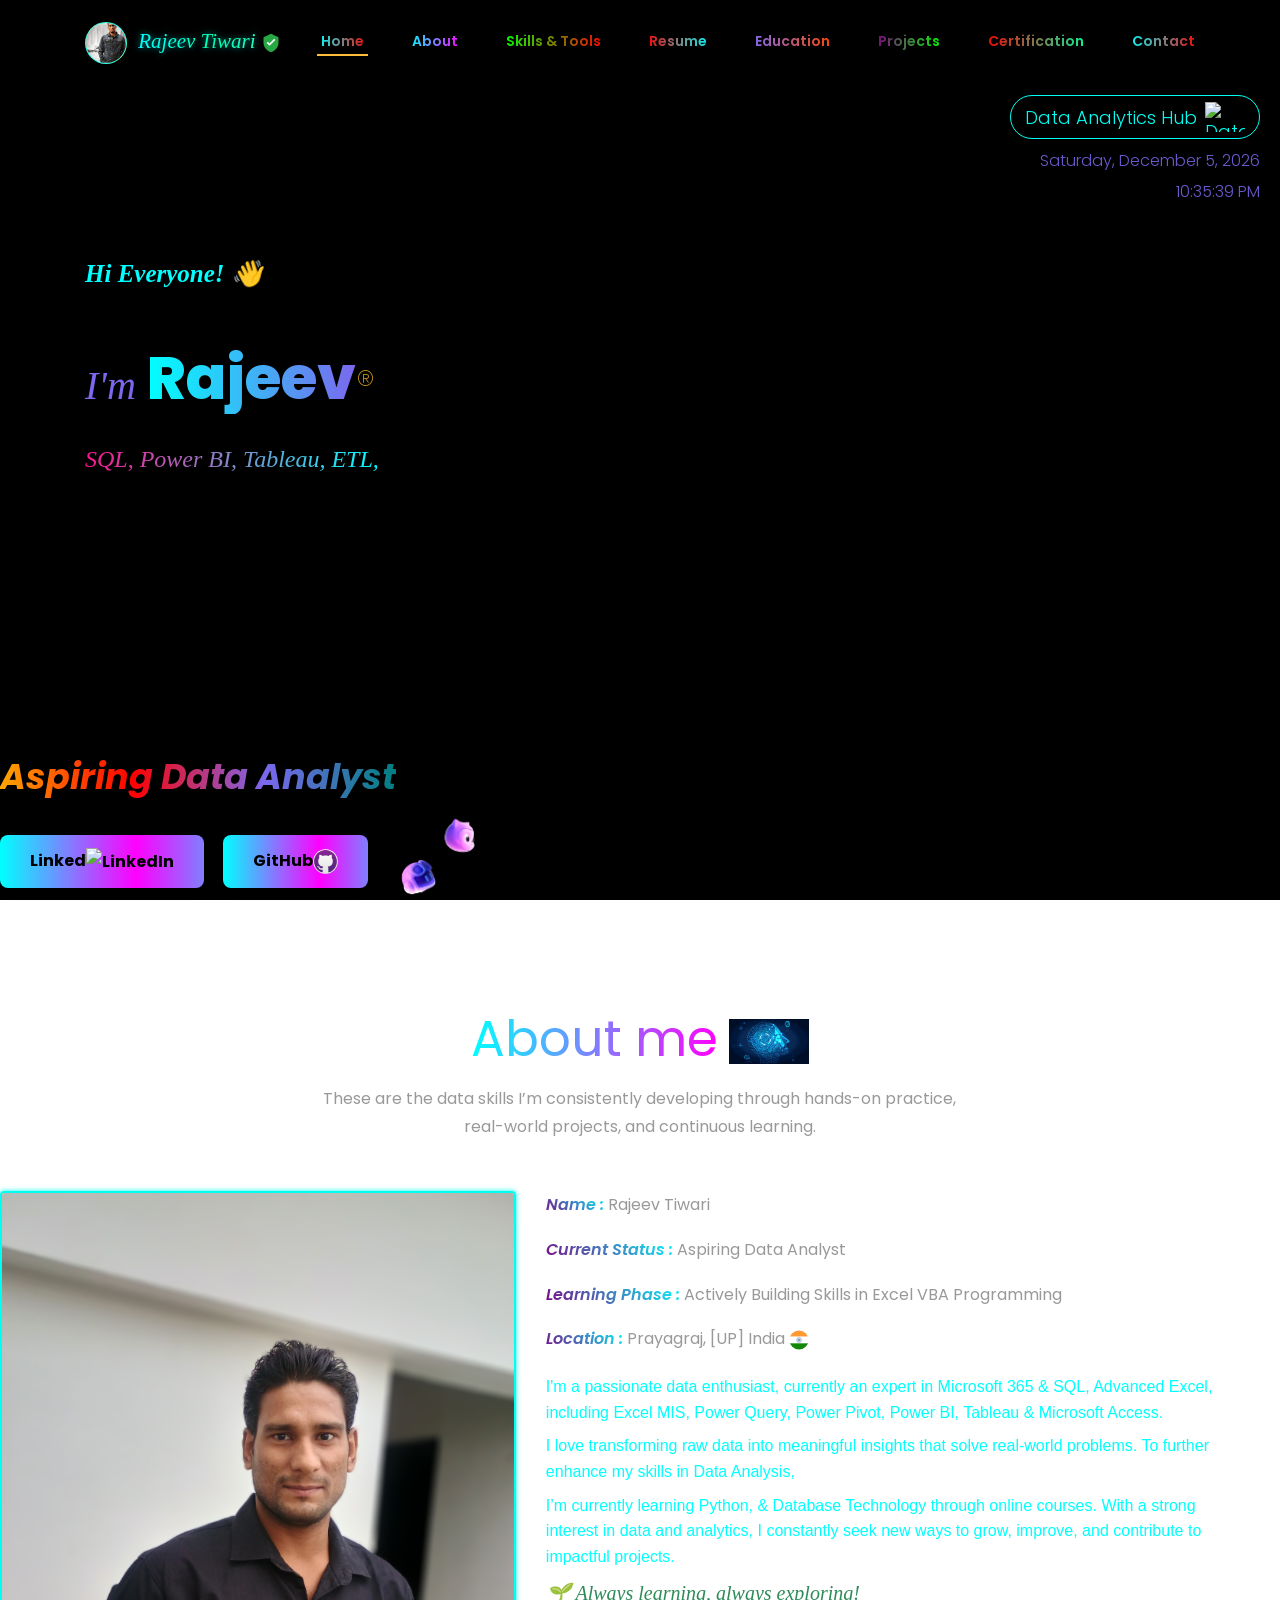
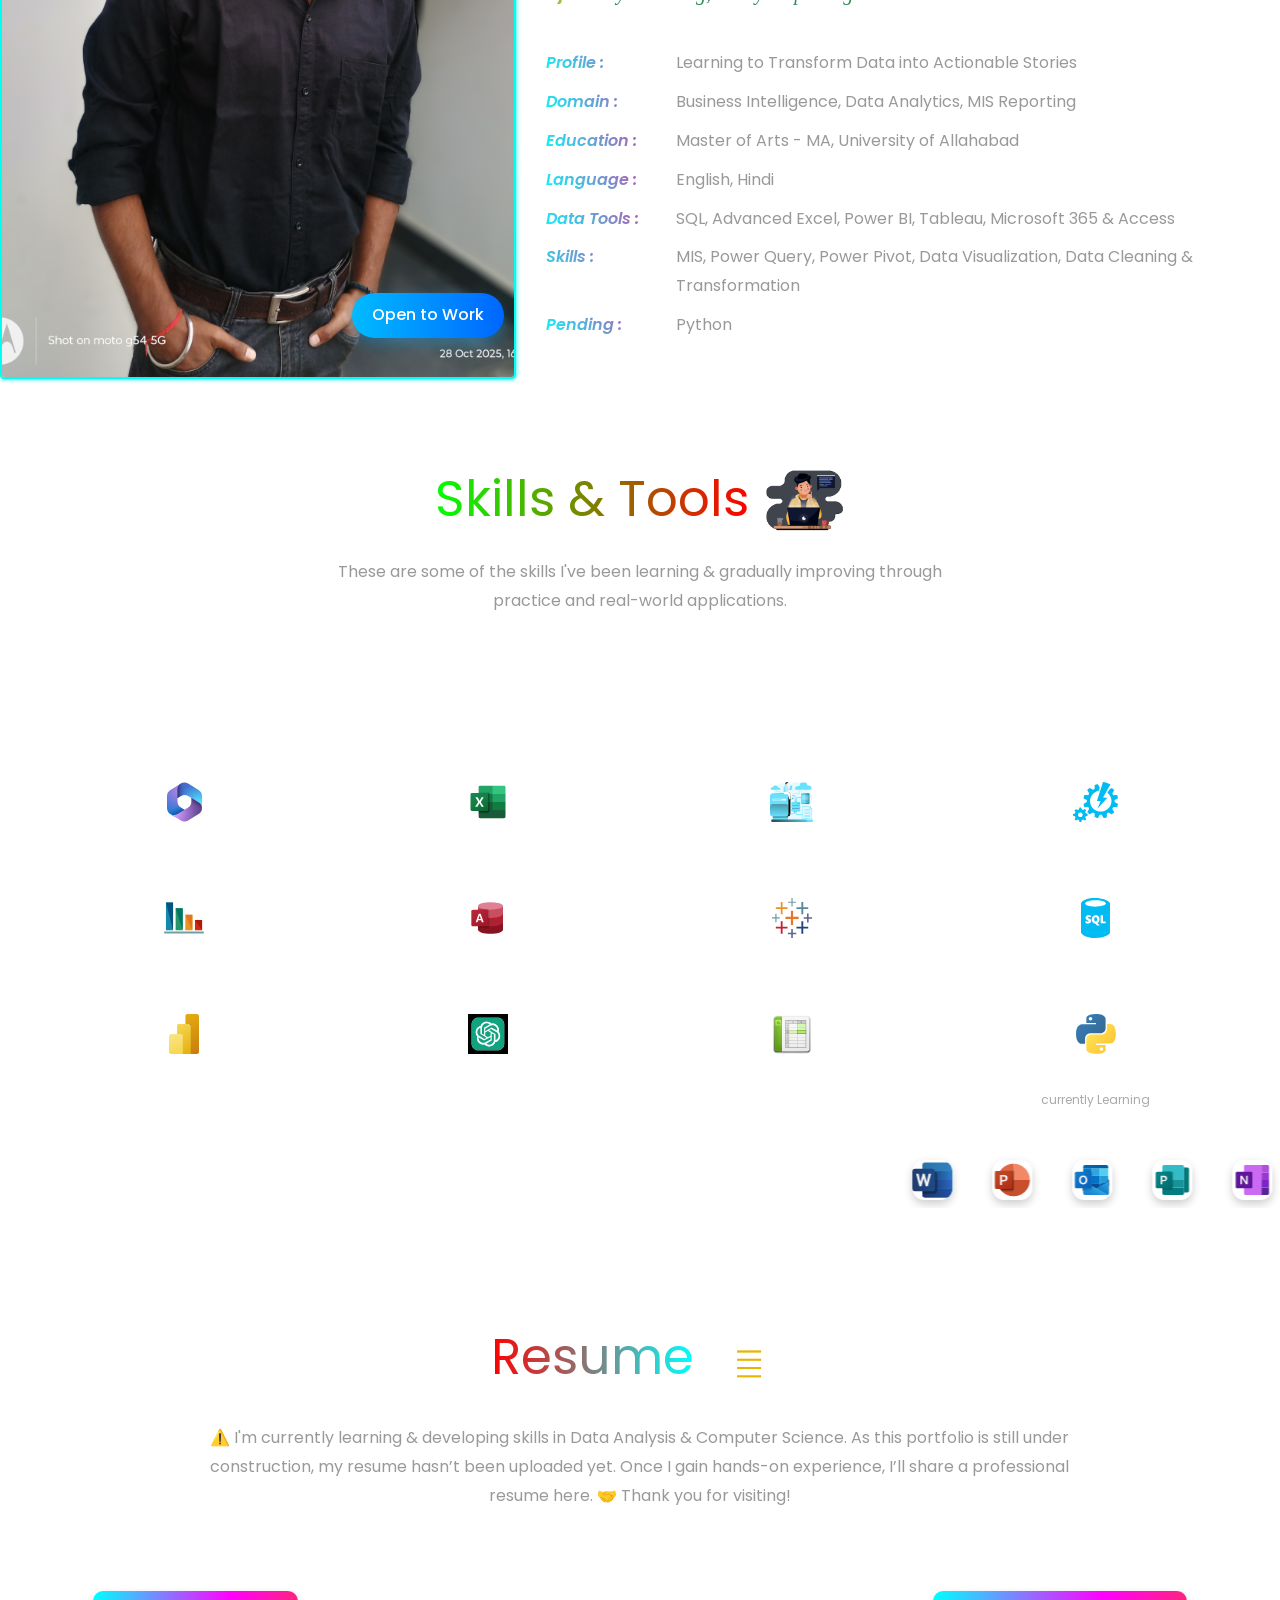
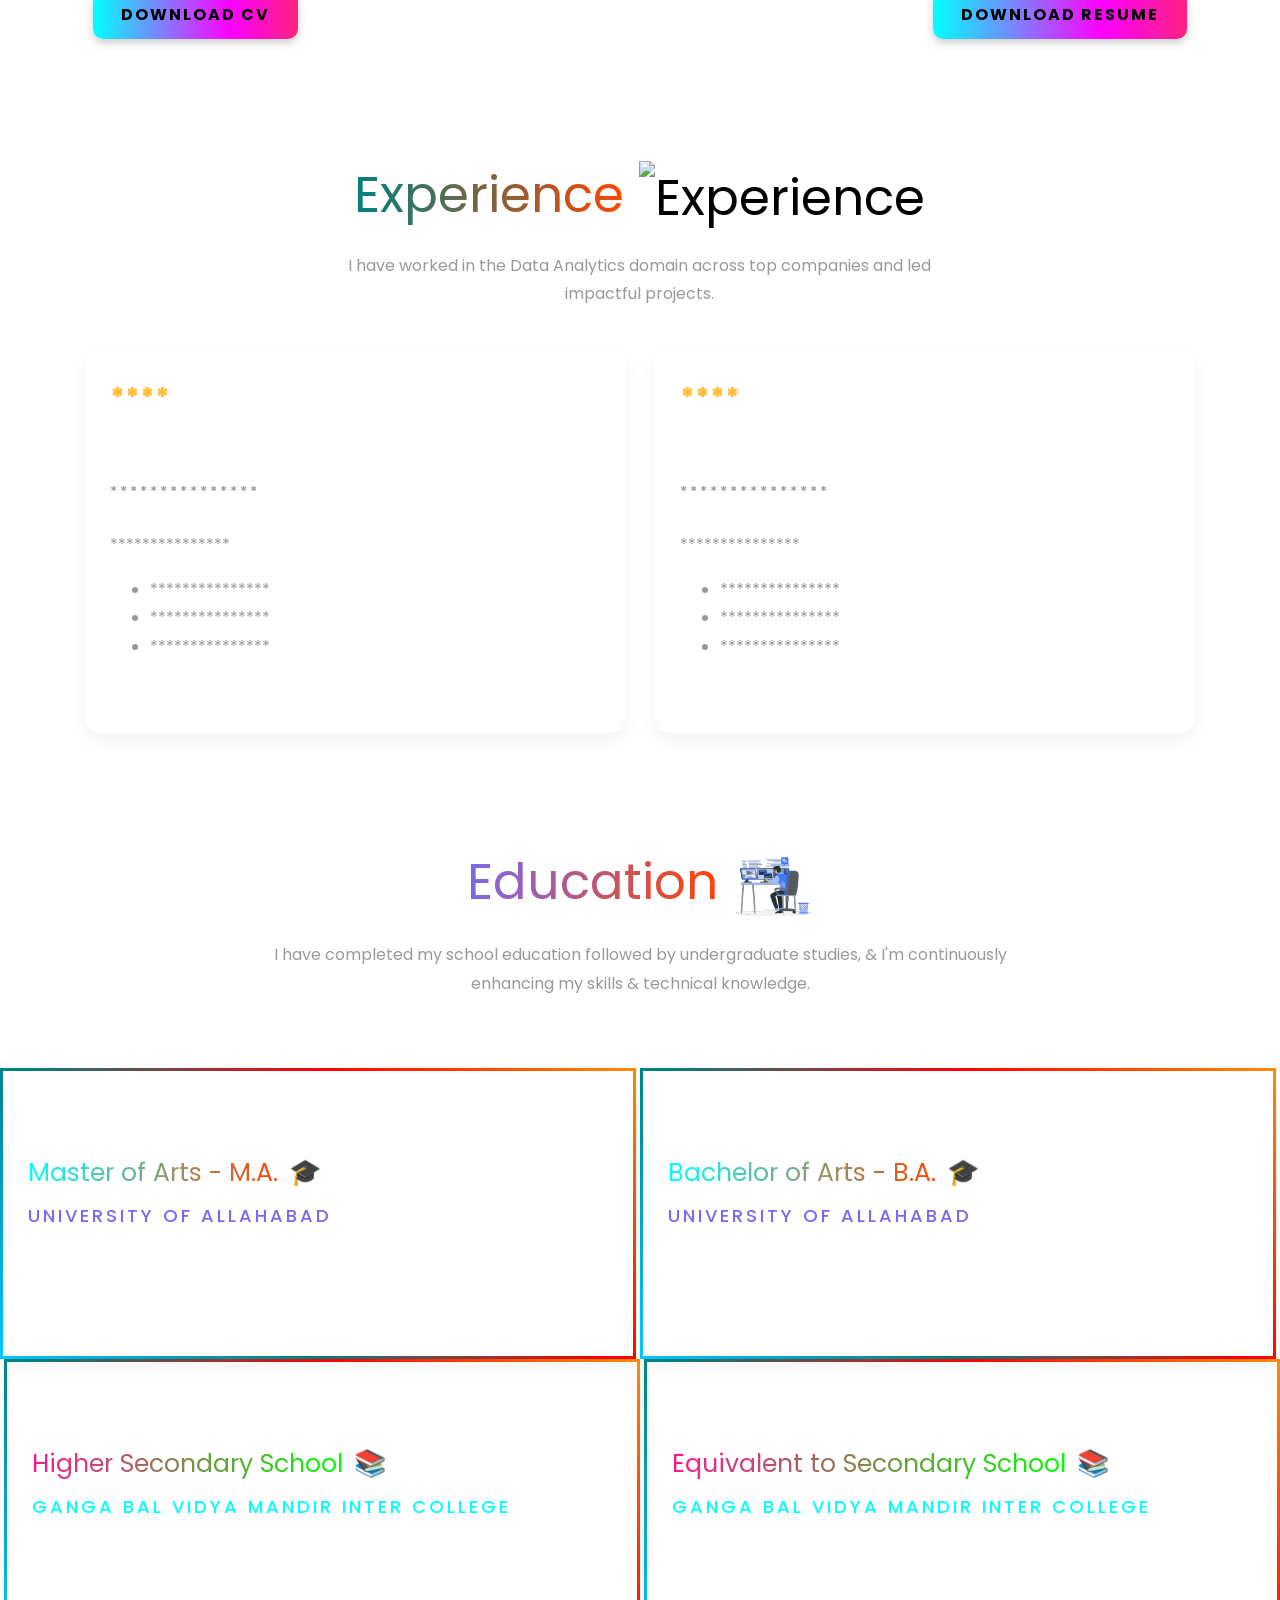
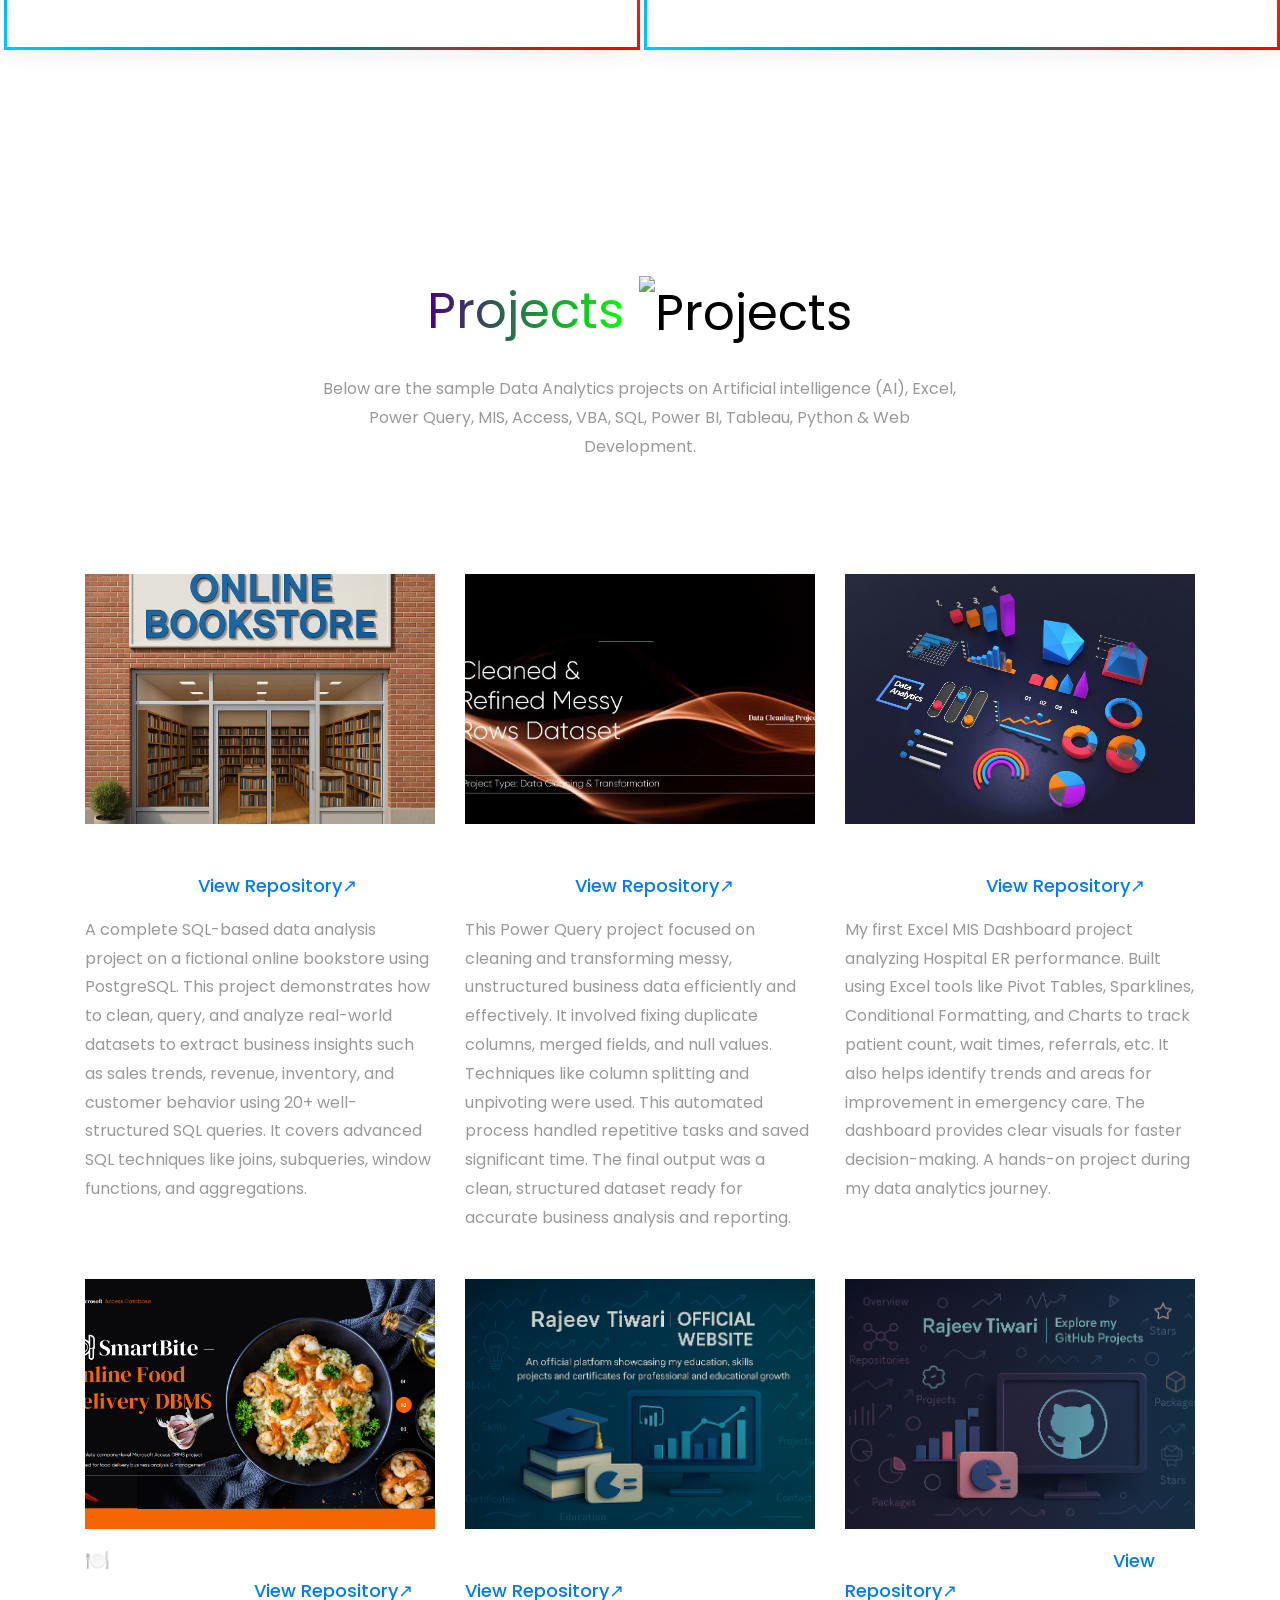
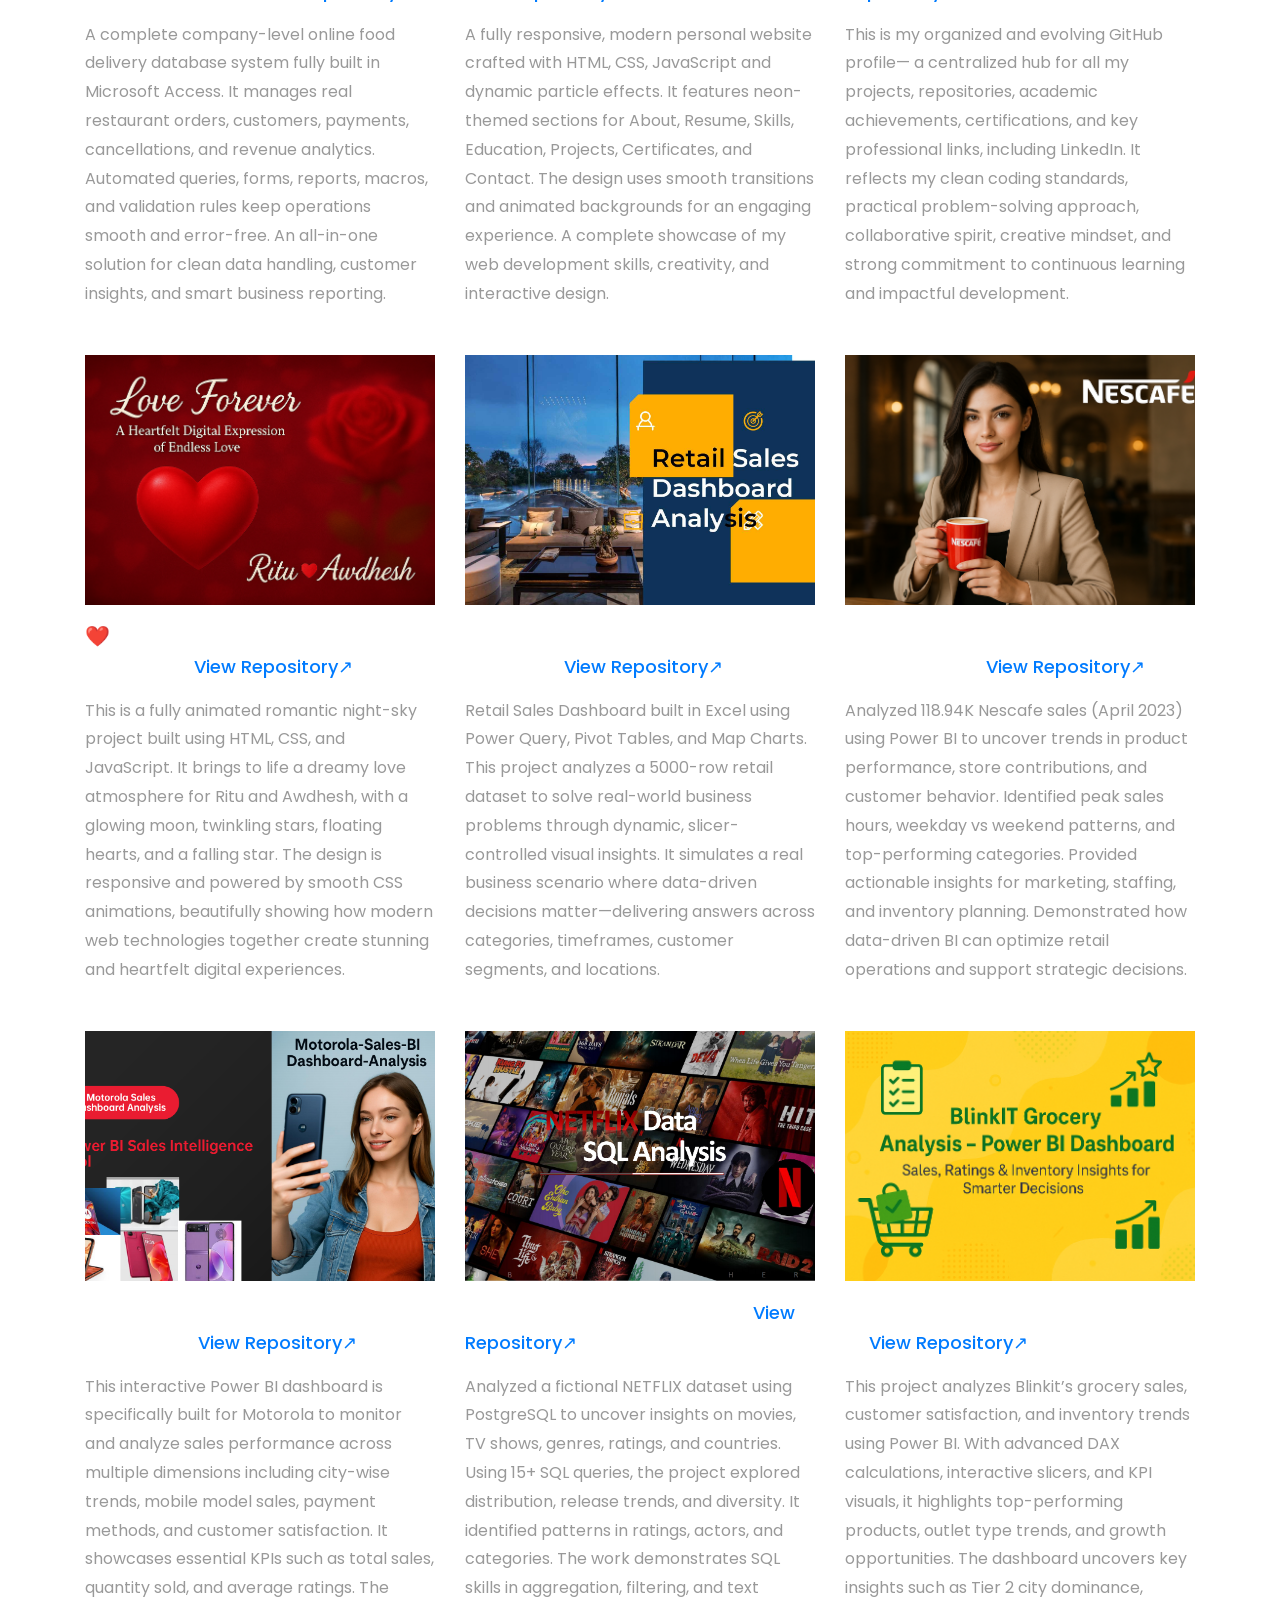
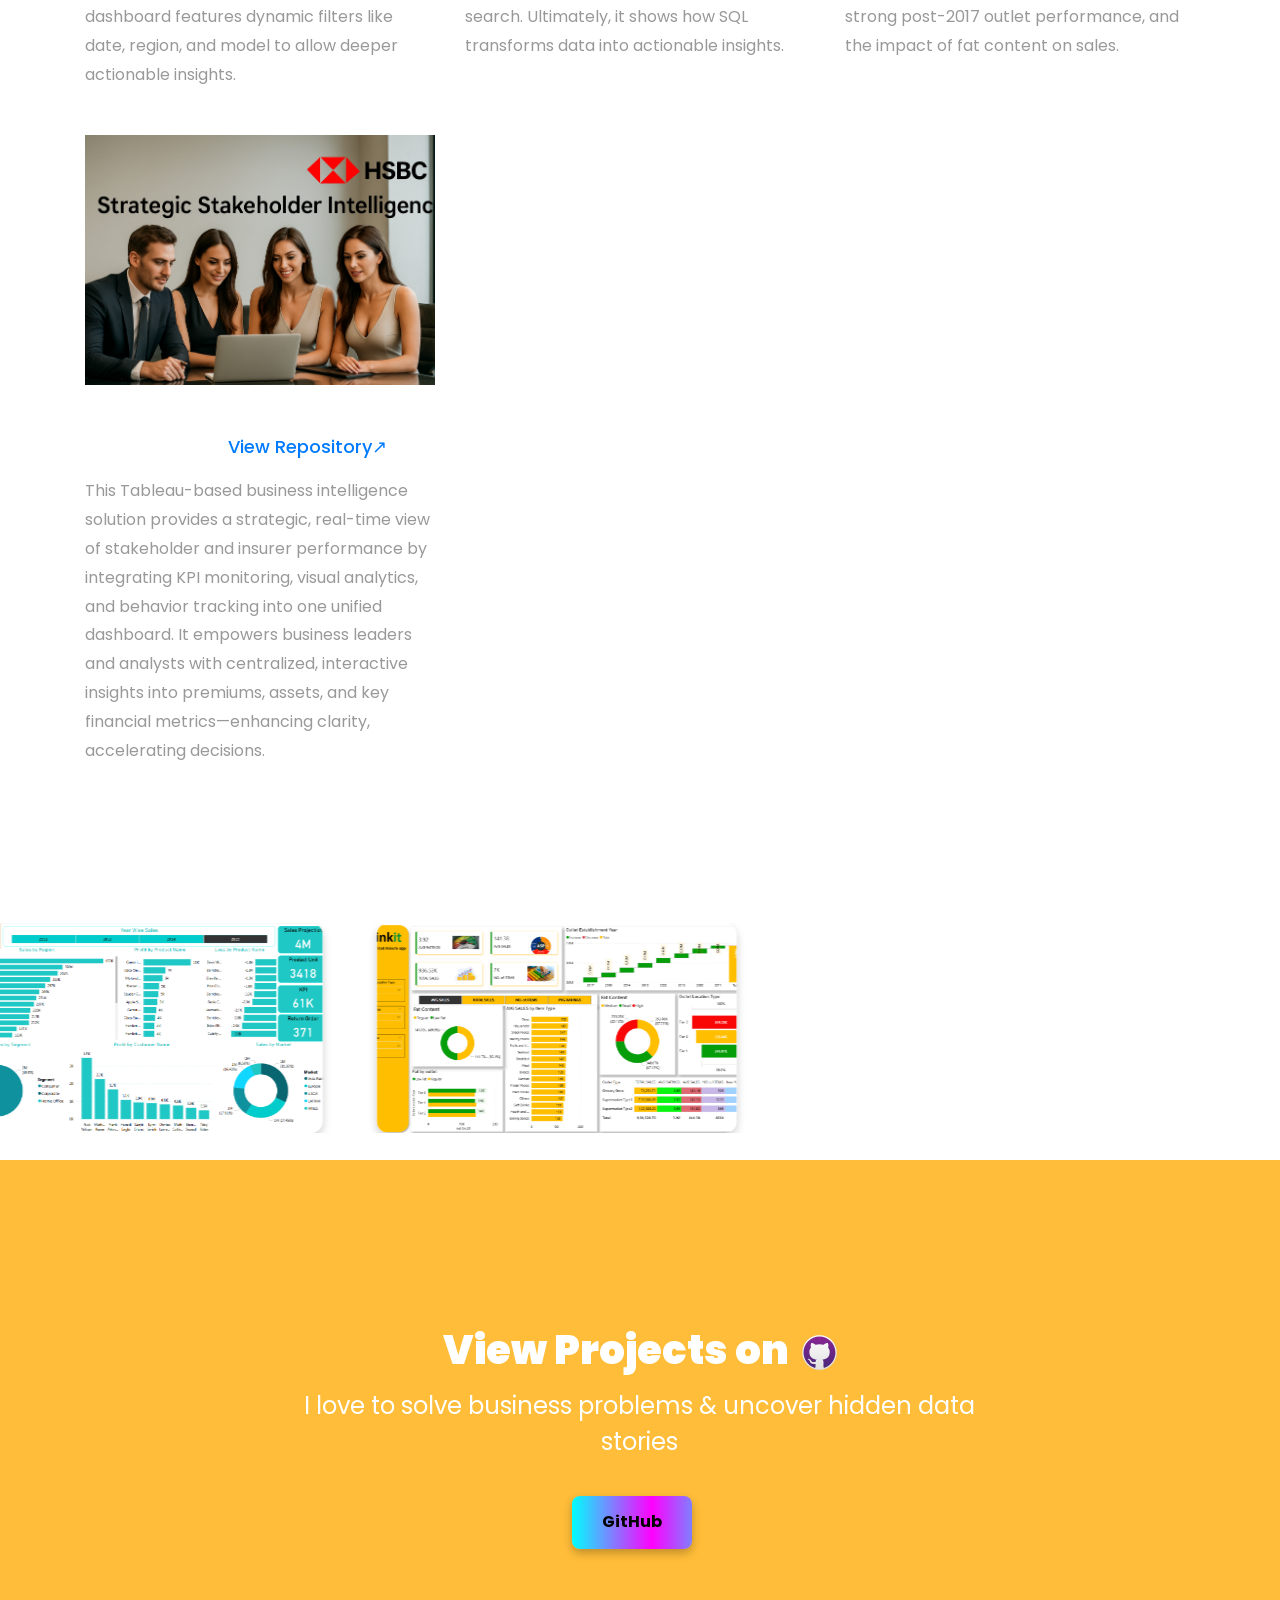
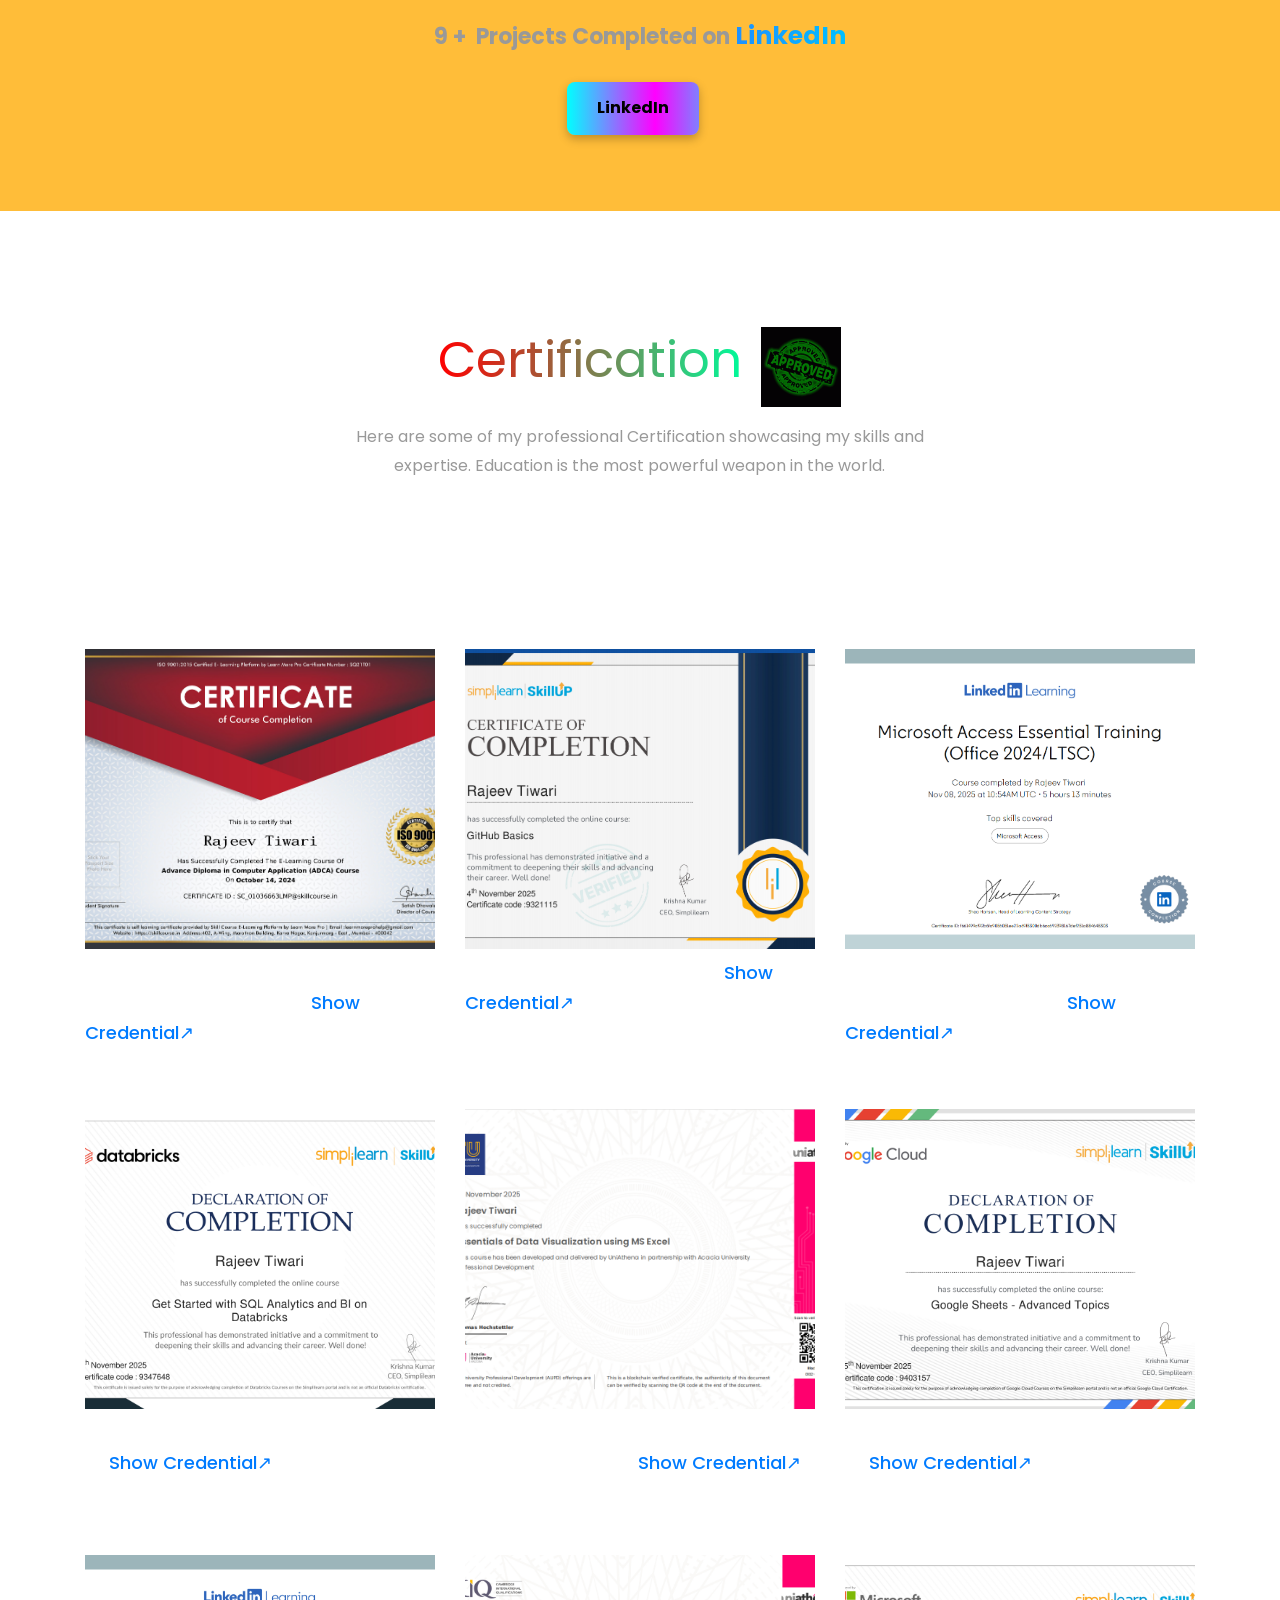
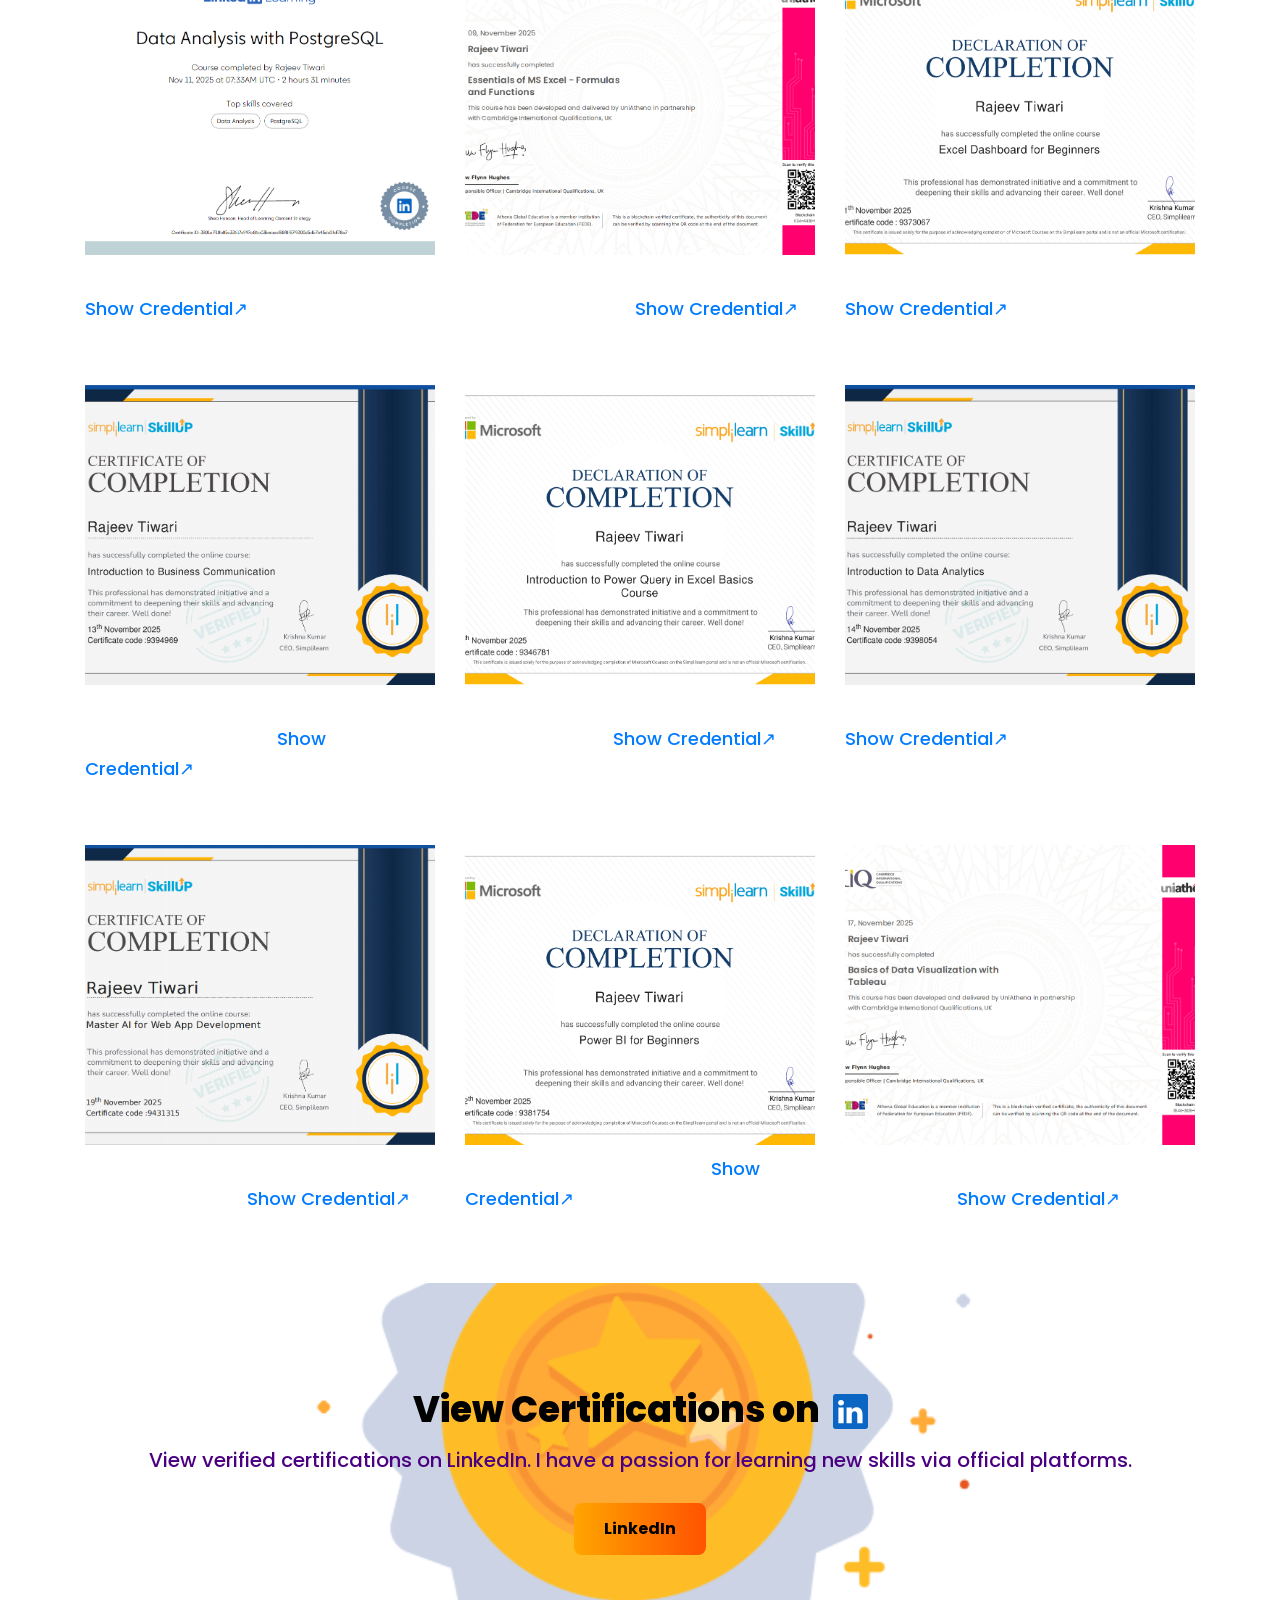
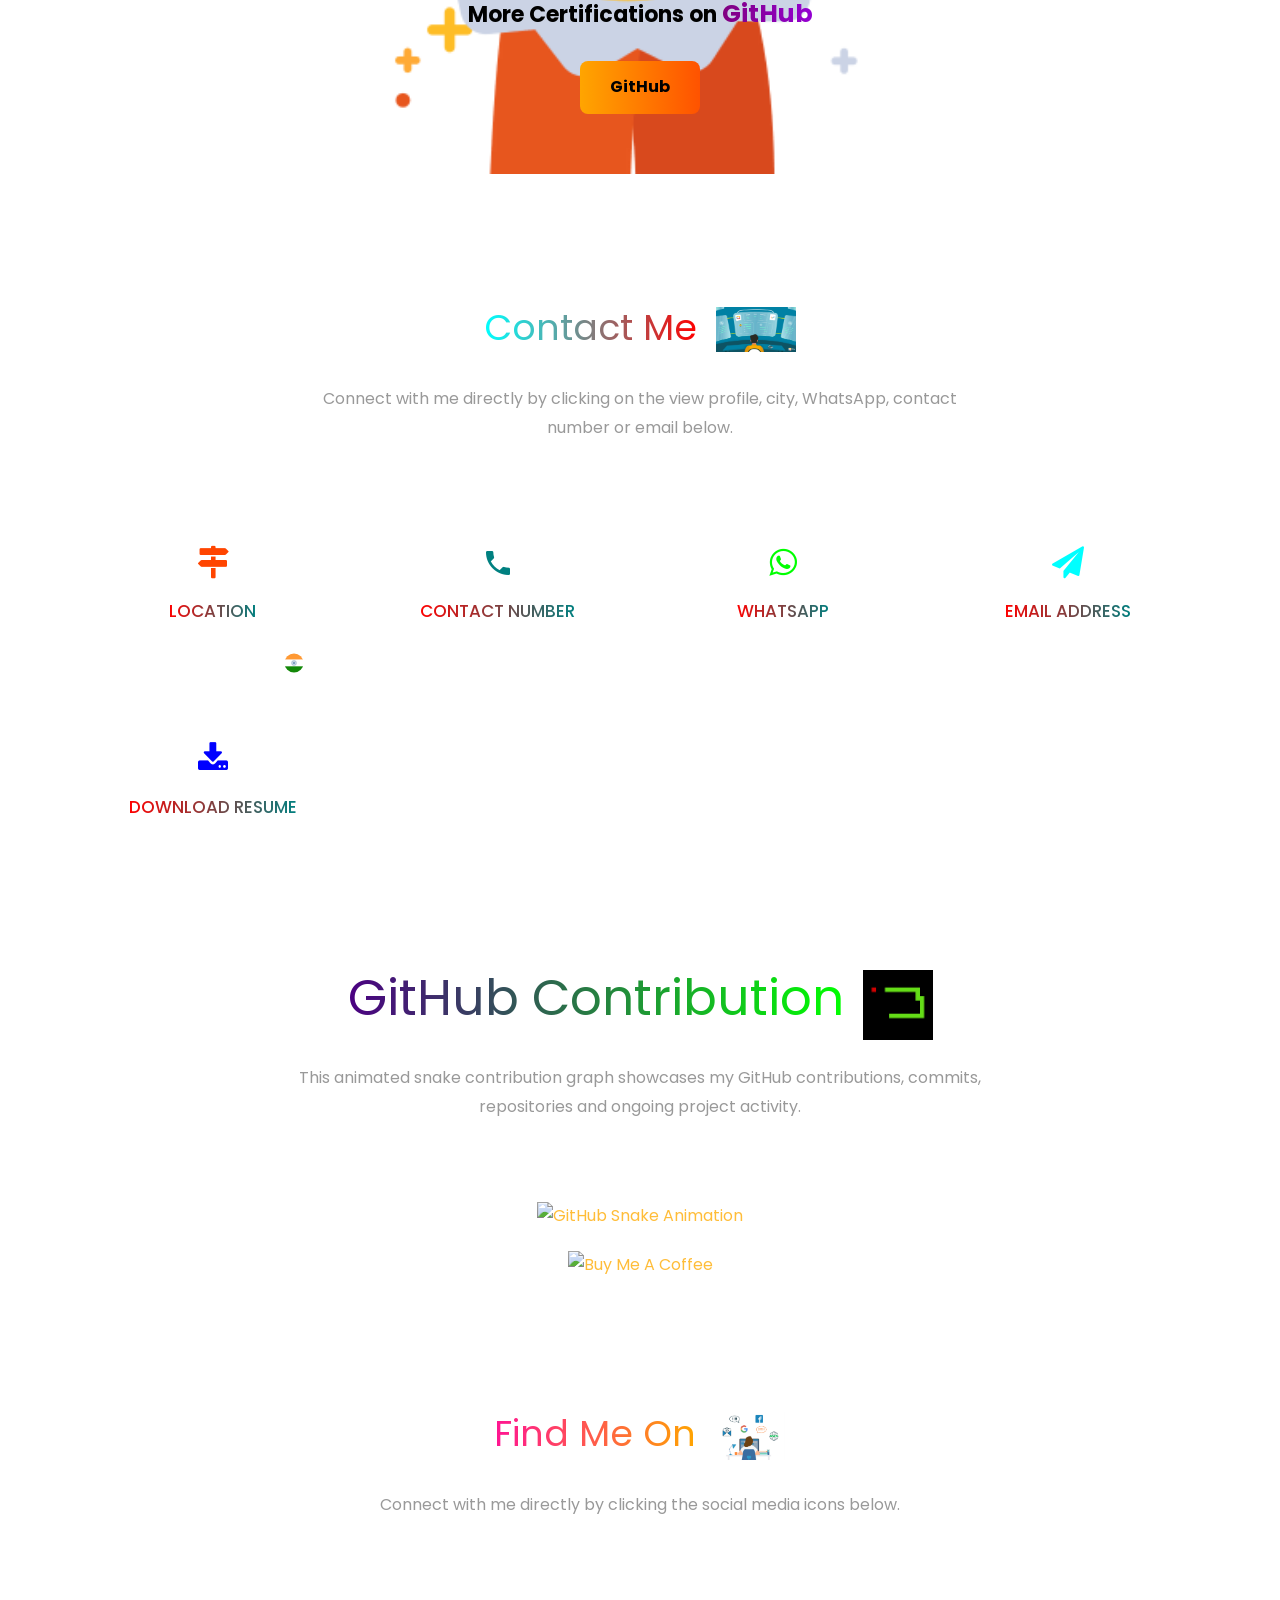
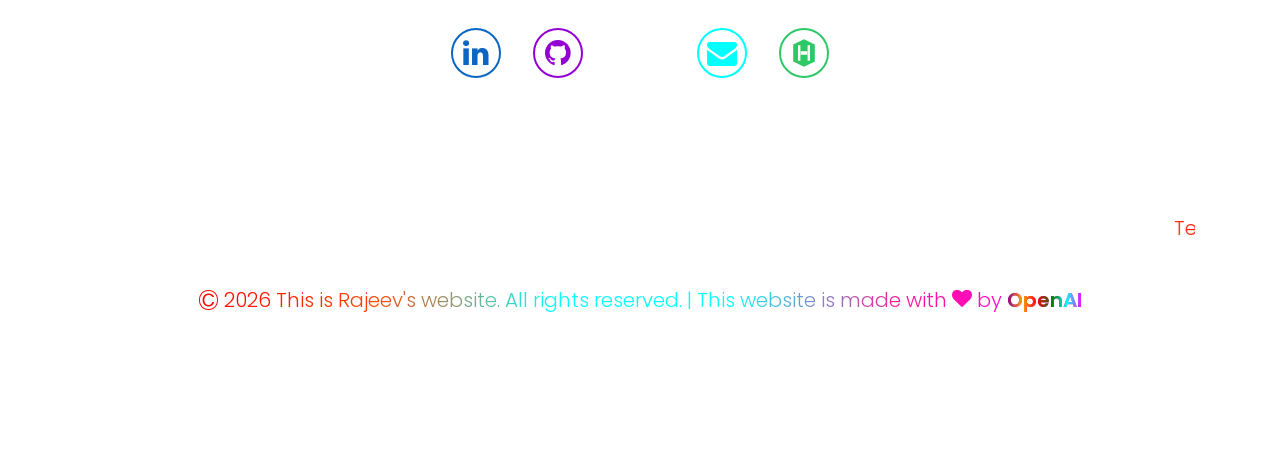
==== commit e289cfe1: "add changes" ====
--- a/index.html
+++ b/index.html
@@ -3,7 +3,7 @@
   <head>
      <meta charset="utf-8">
   <meta name="viewport" content="width=device-width, initial-scale=1, shrink-to-fit=no">
-  <title>Rajeev Tiwari | Official Website - Projects, Skills & Certificates</title>
+  <title>Rajeev Tiwari | Official Website - Projects, Skill & Certifications</title>
 
   <!-- ✅ Open Graph Meta Tags (for LinkedIn, Facebook, etc.) -->
   <meta property="og:title" content="Rajeev Tiwari | Official Website" />
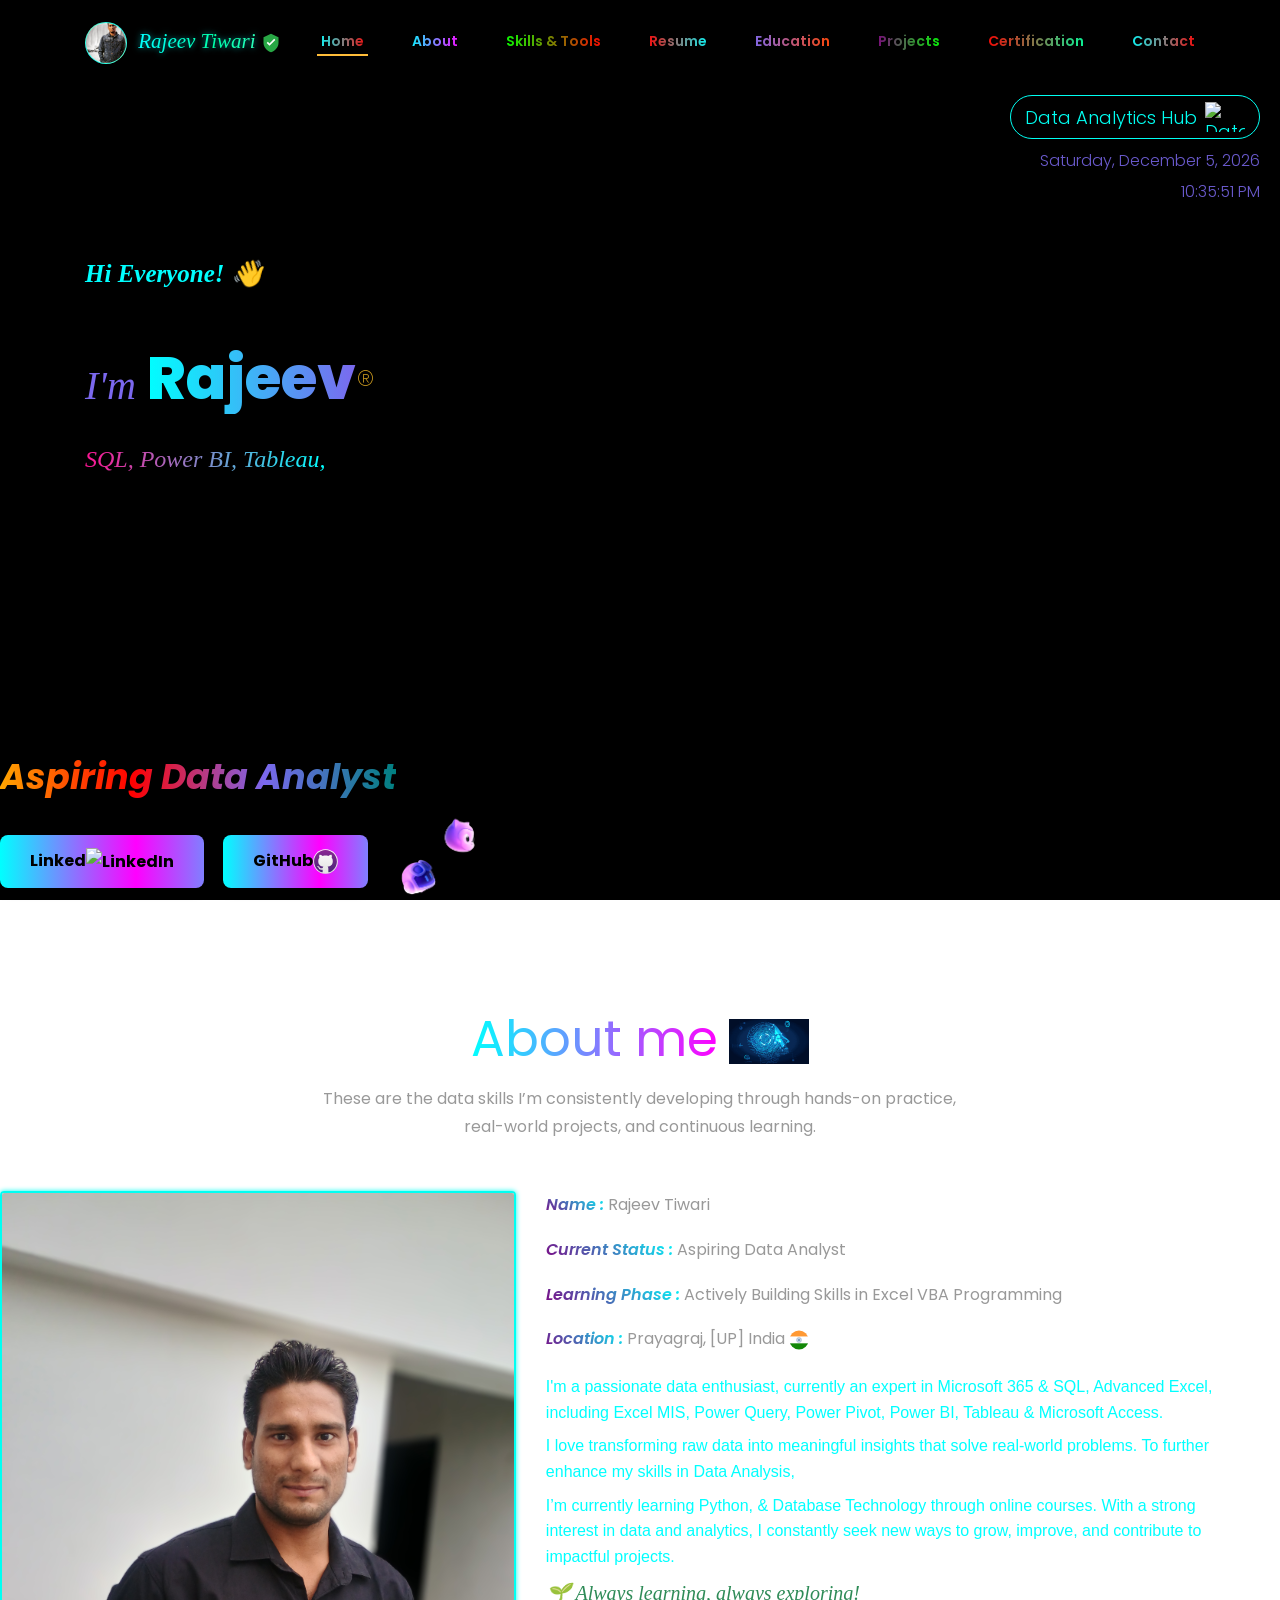
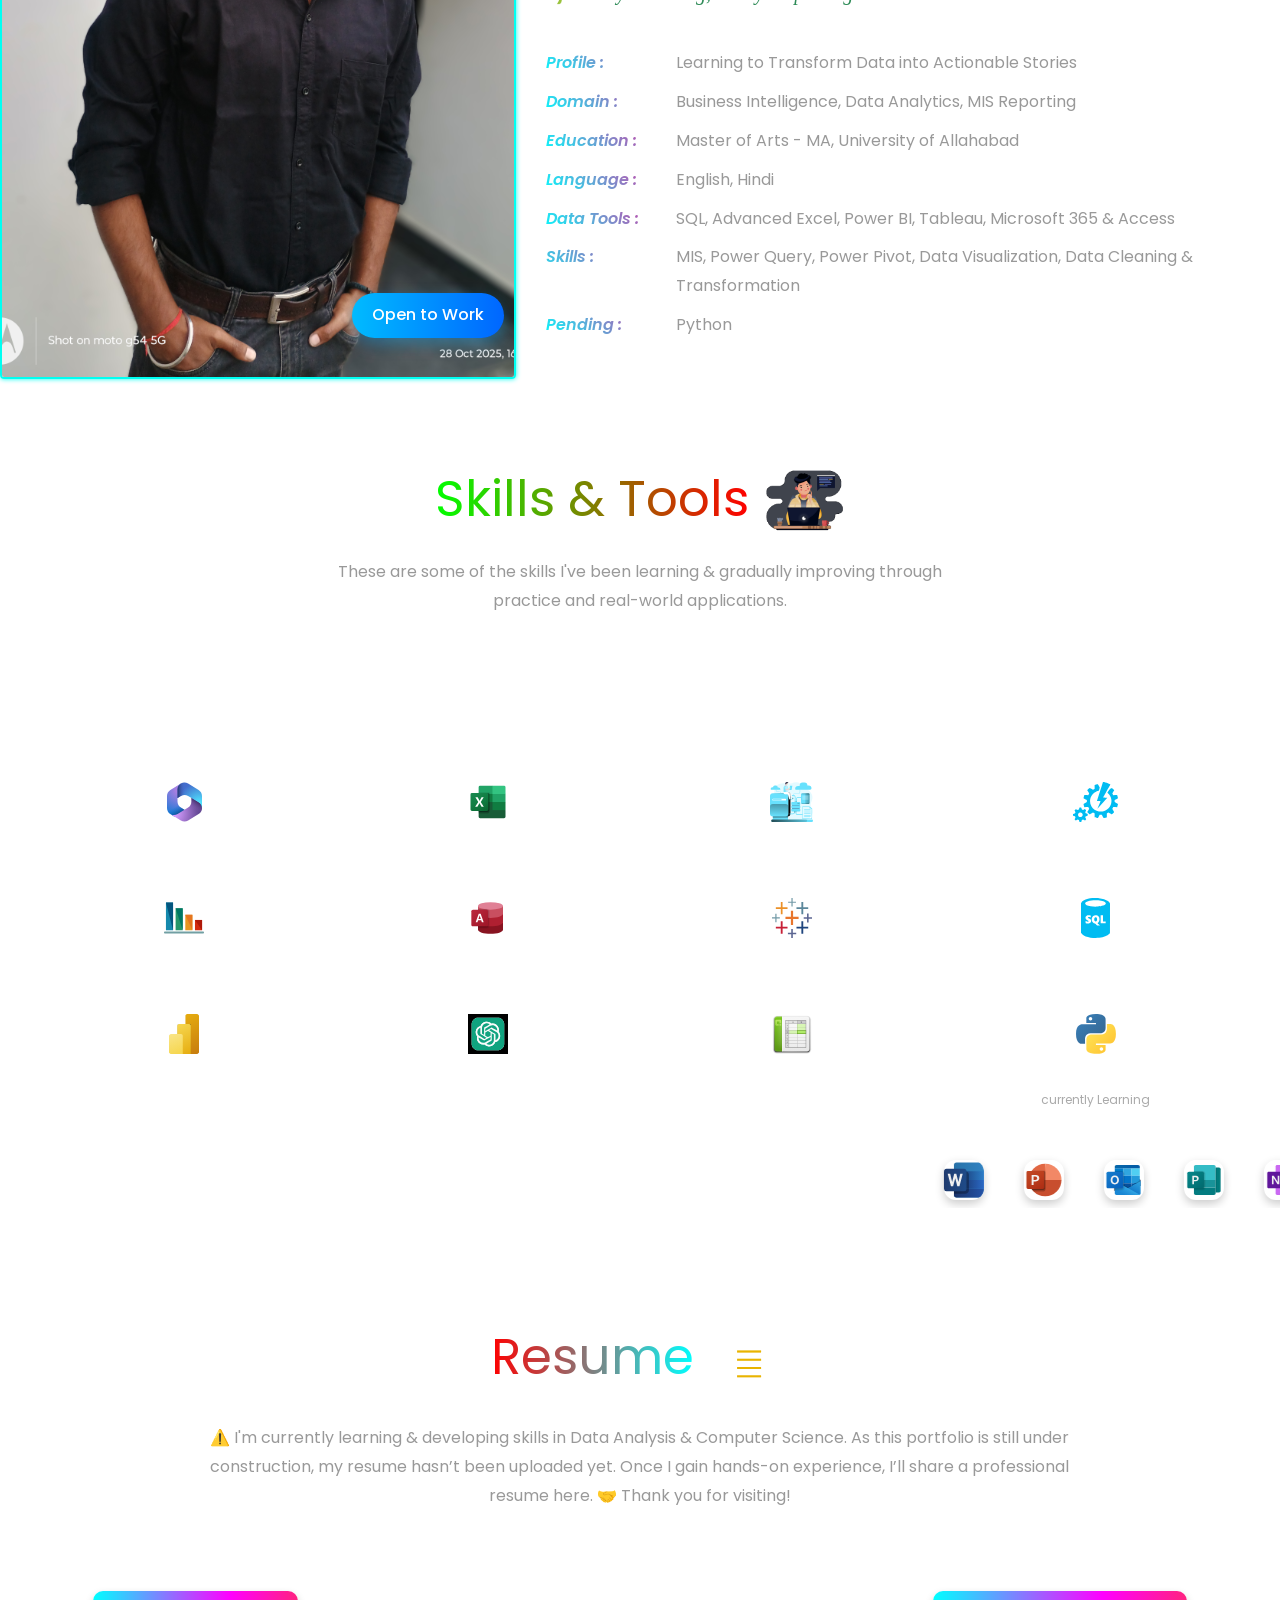
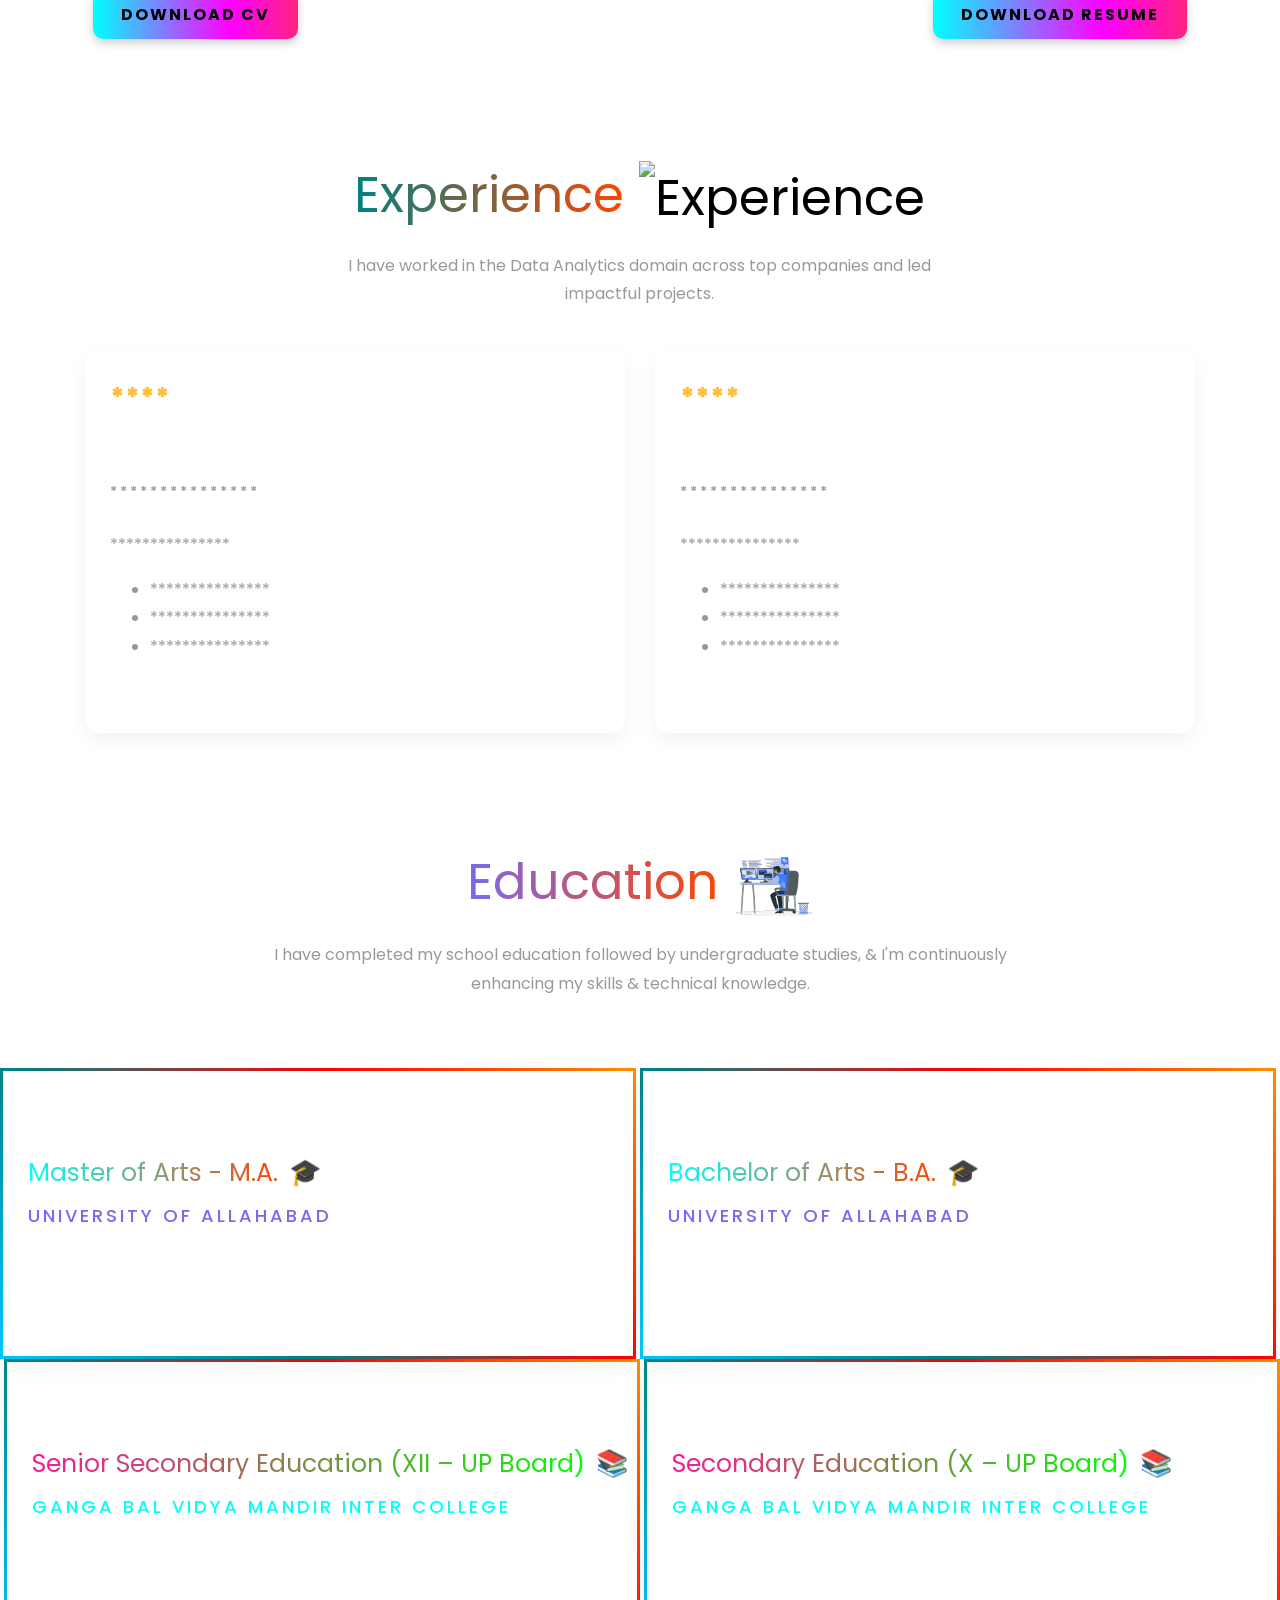
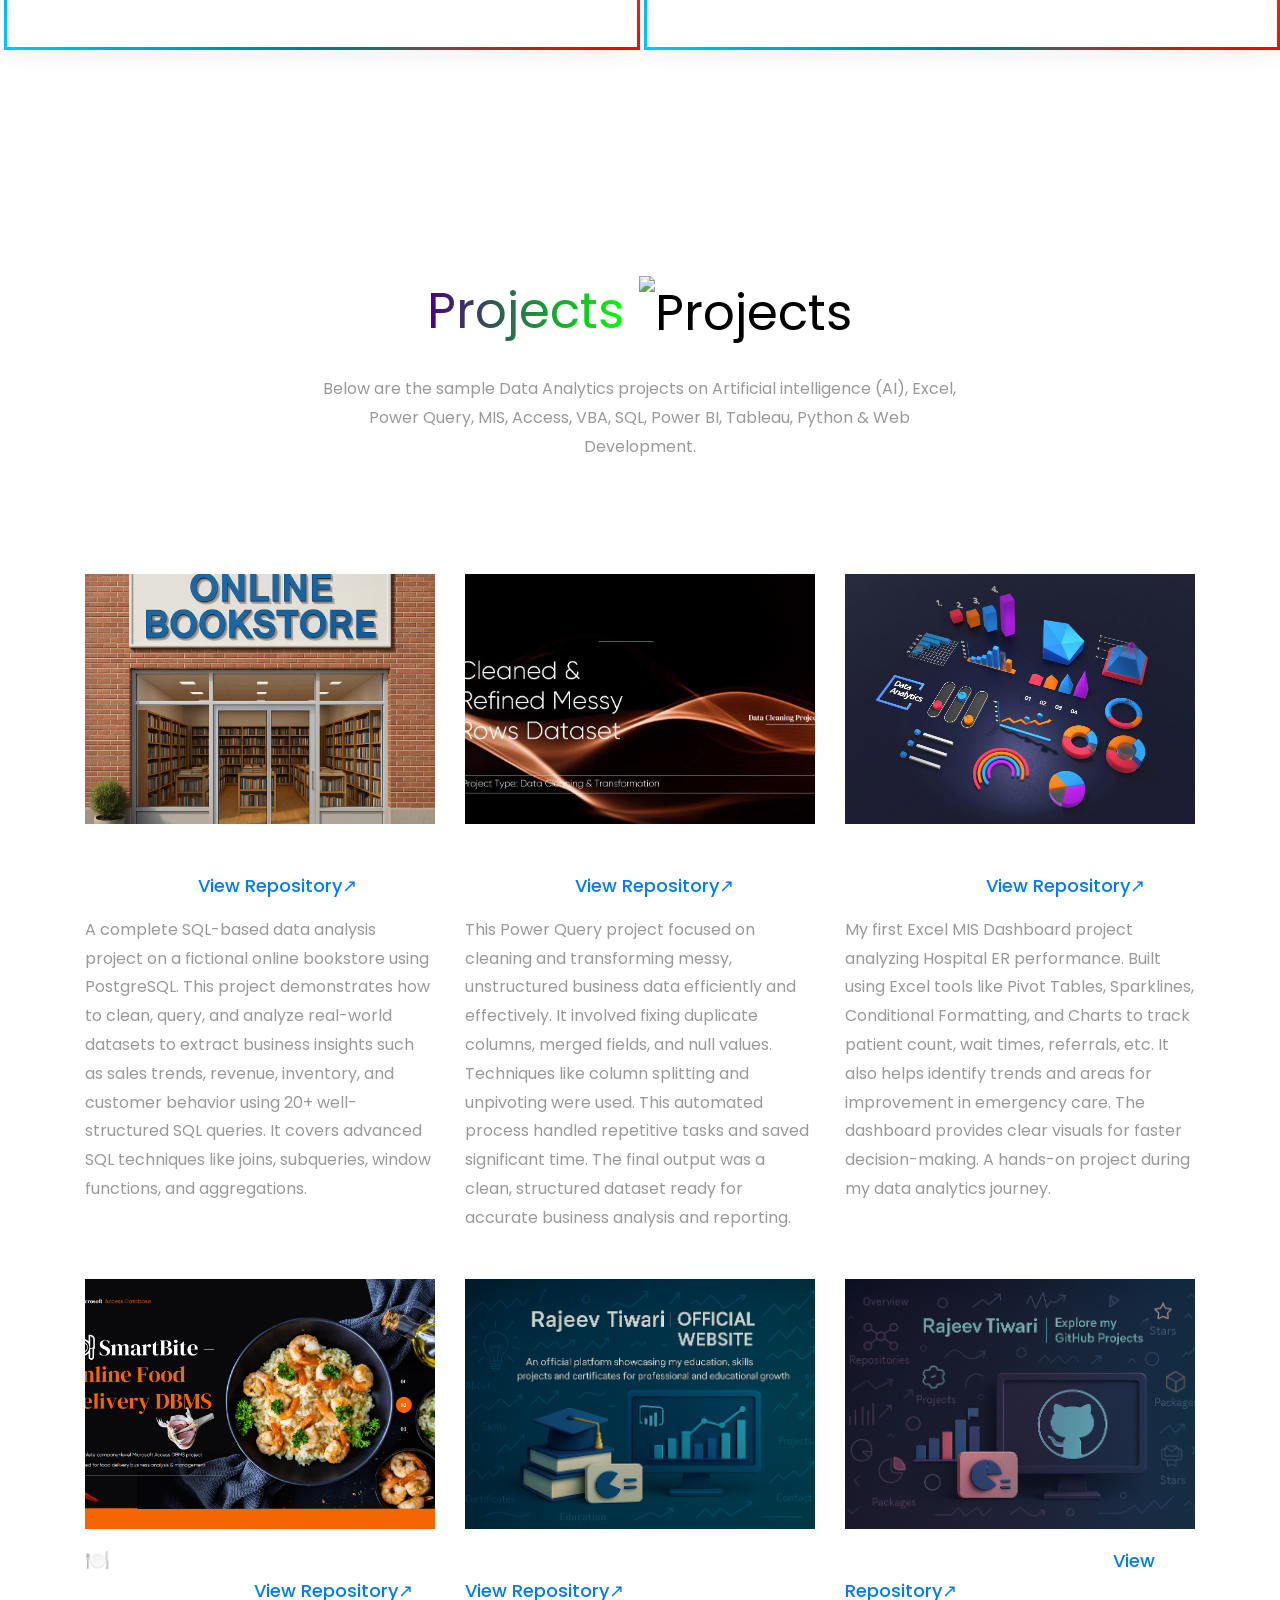
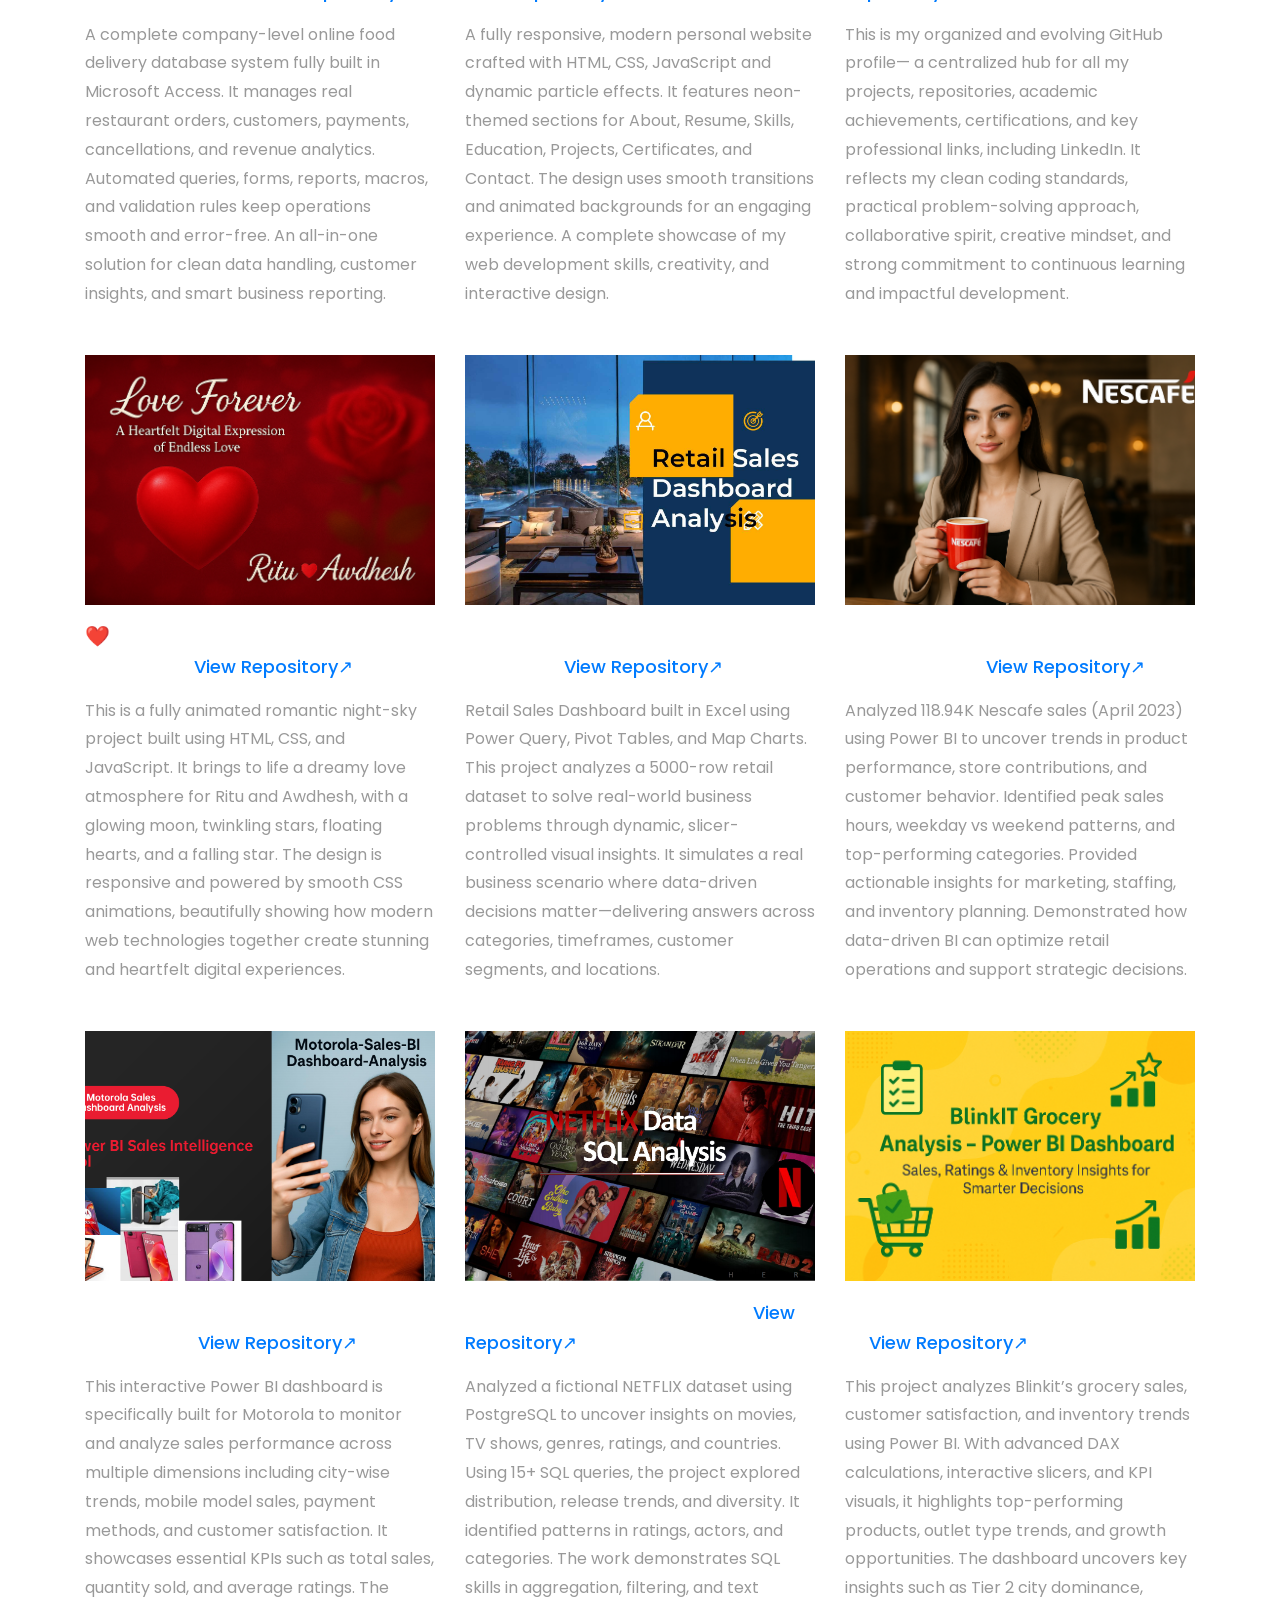
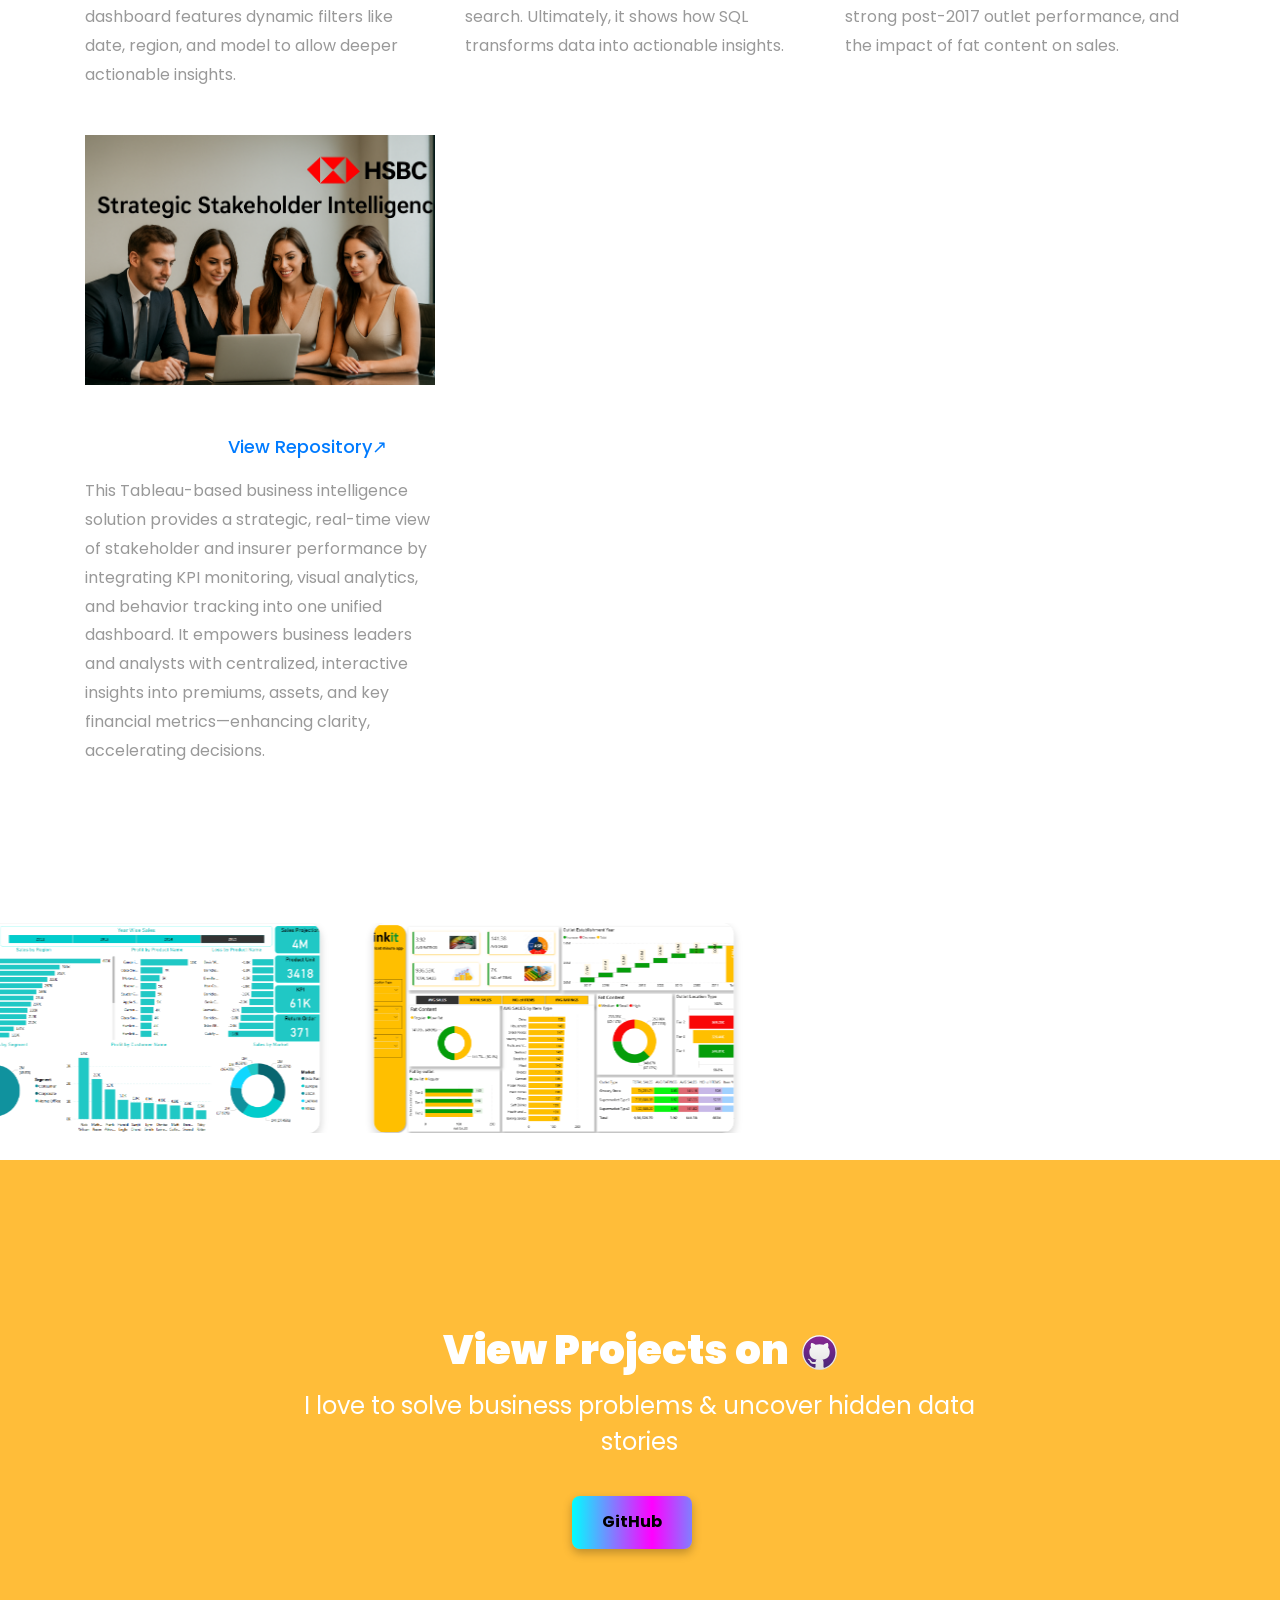
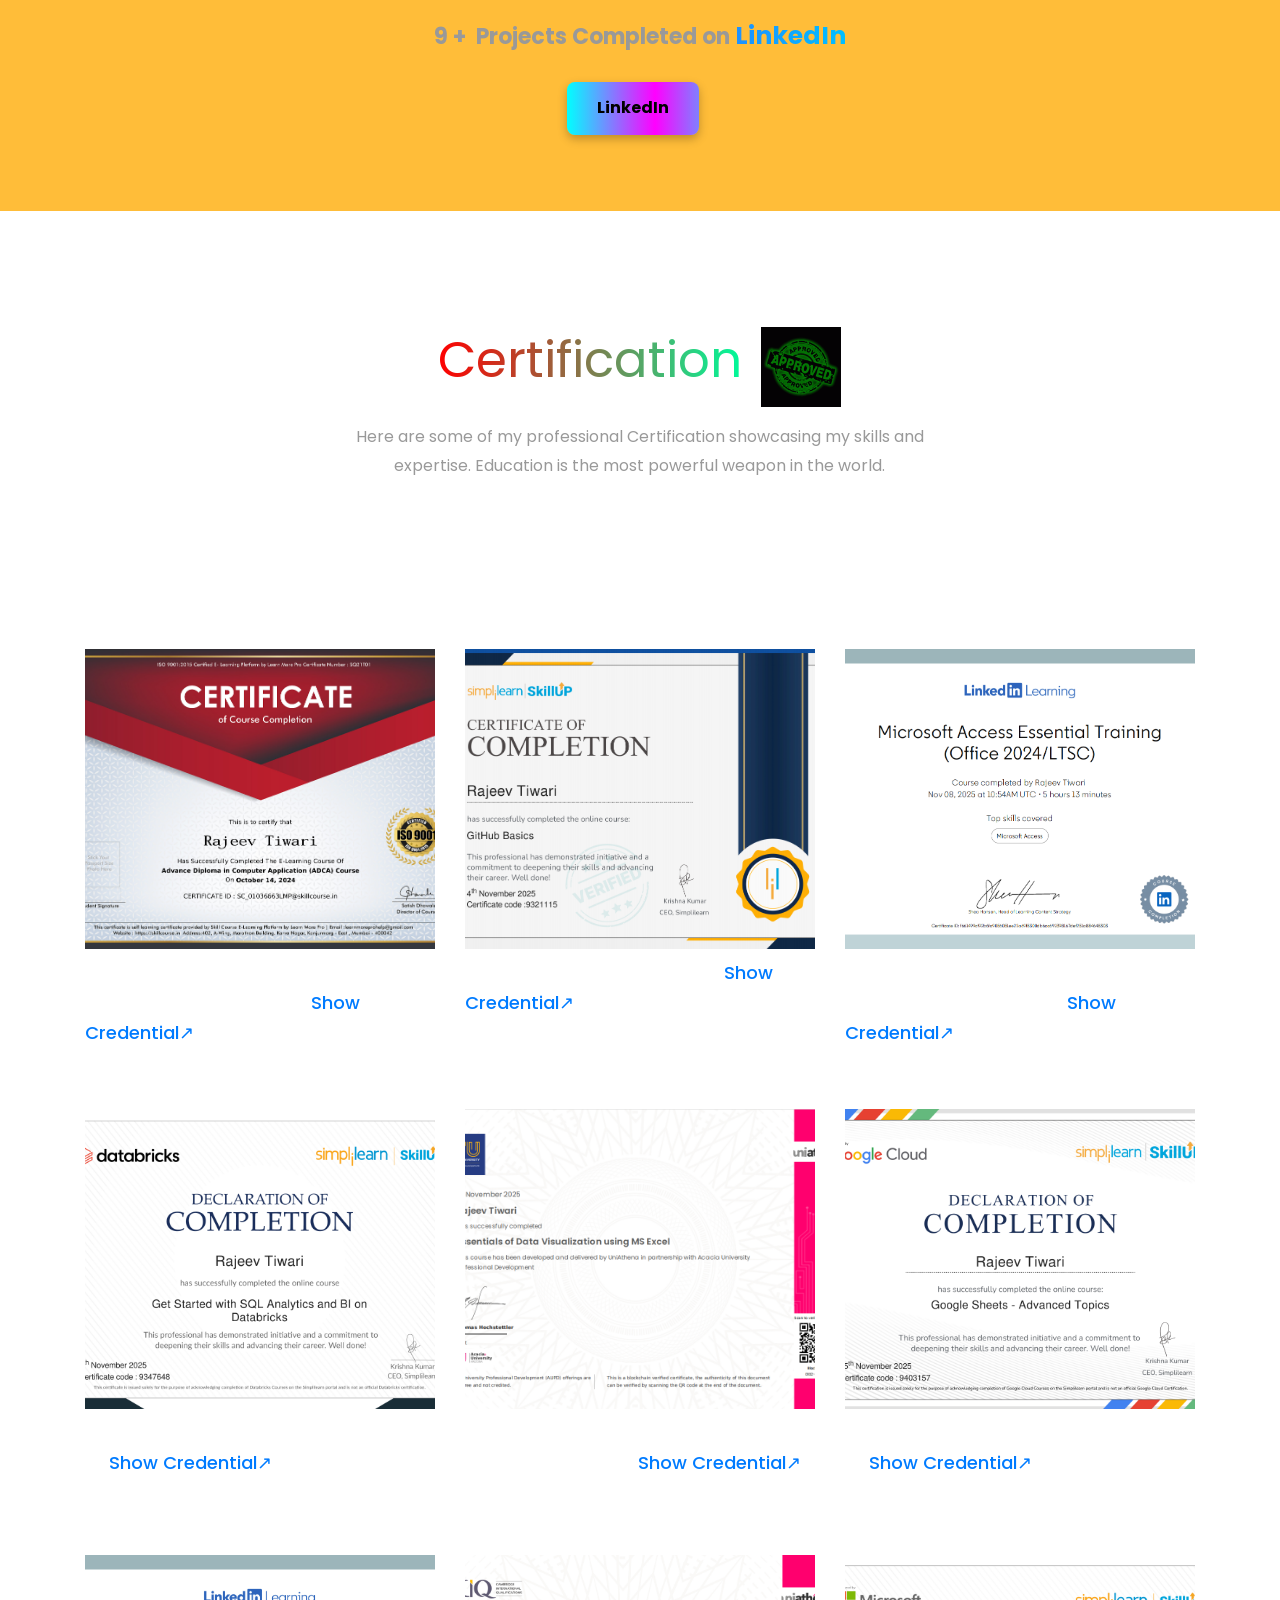
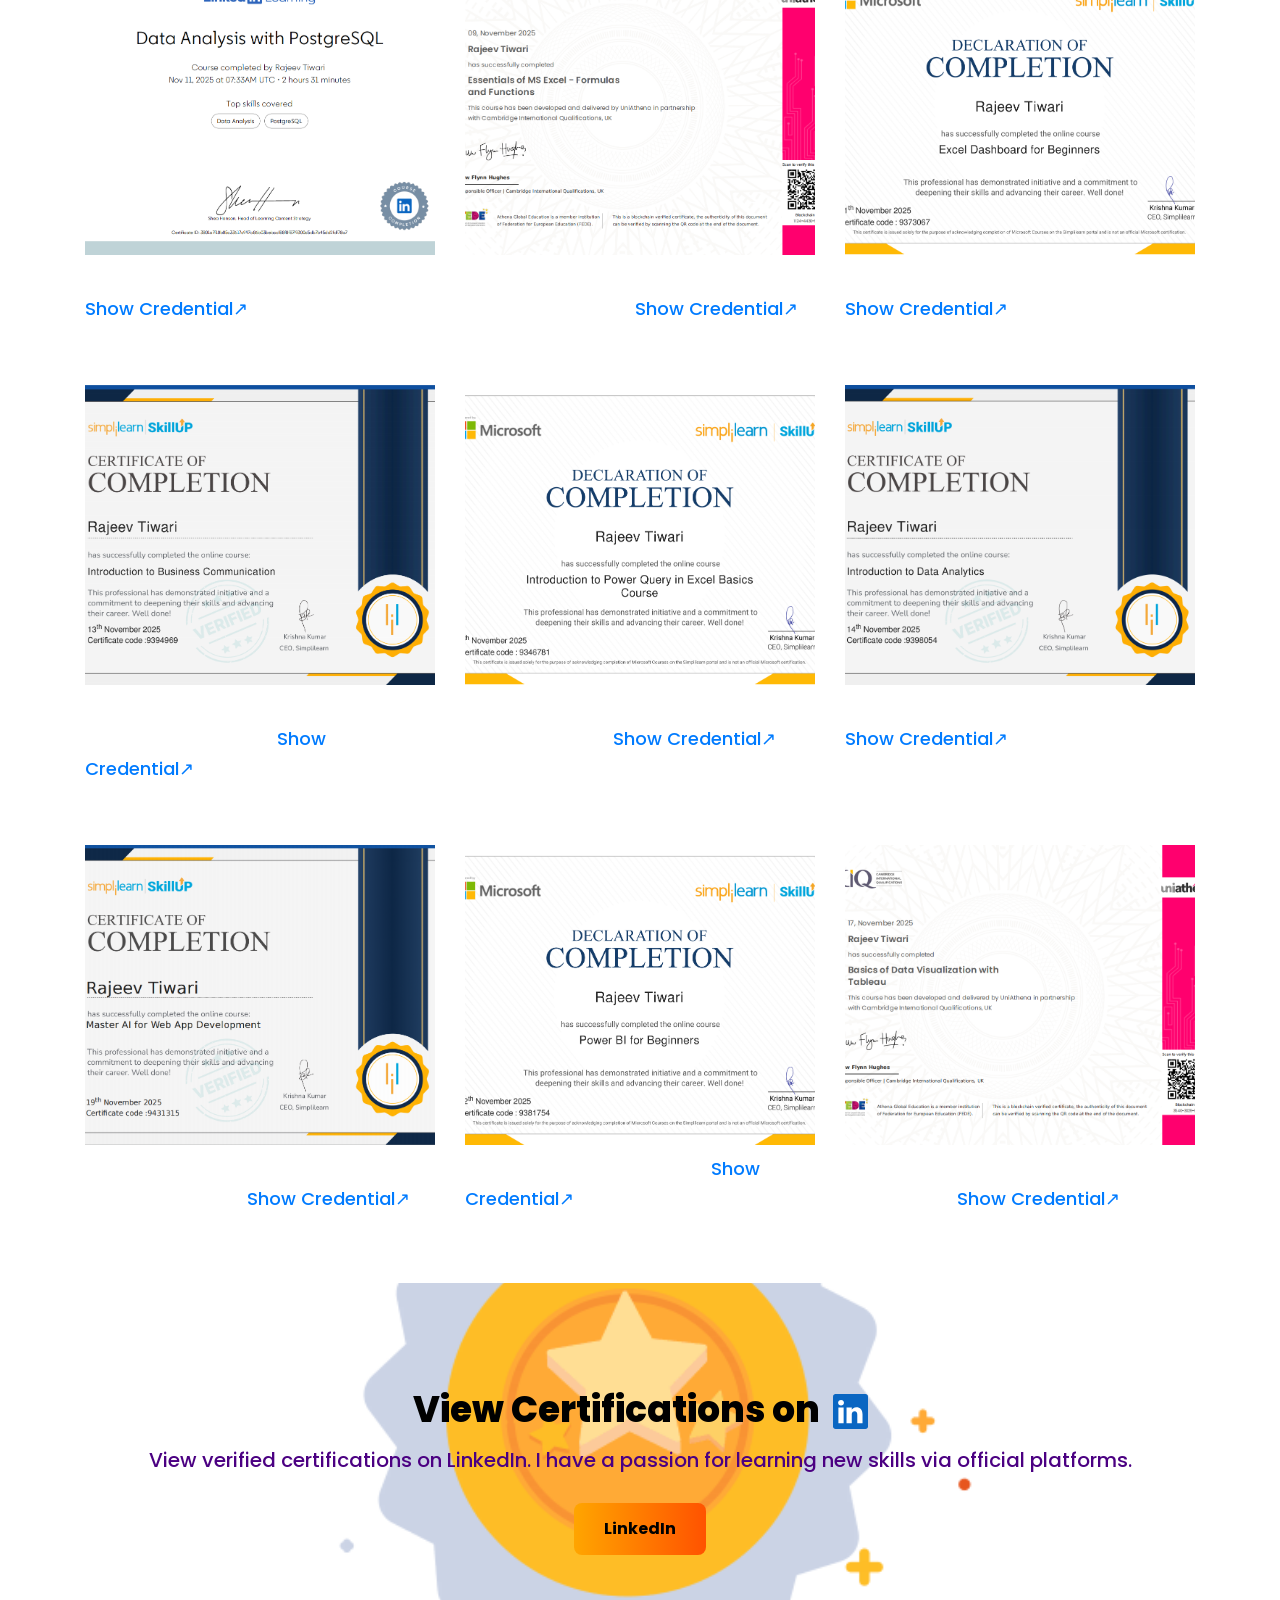
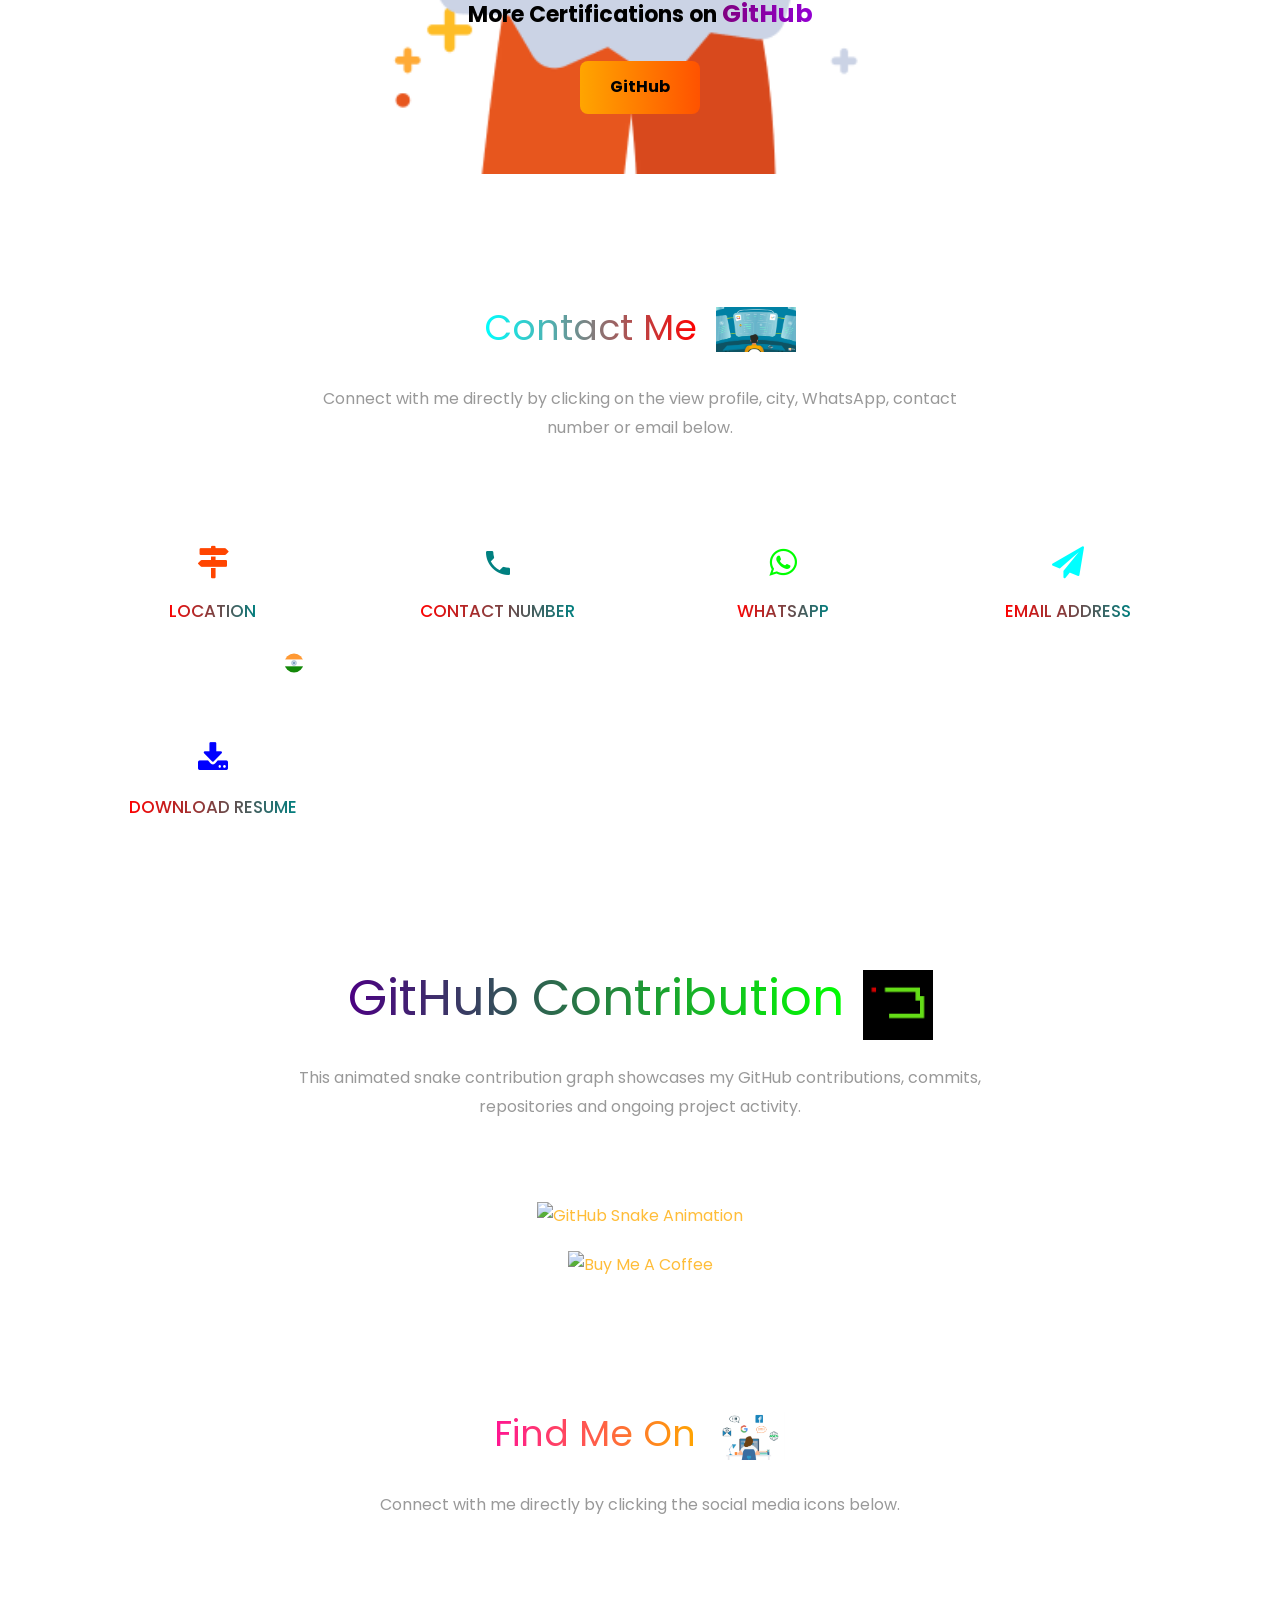
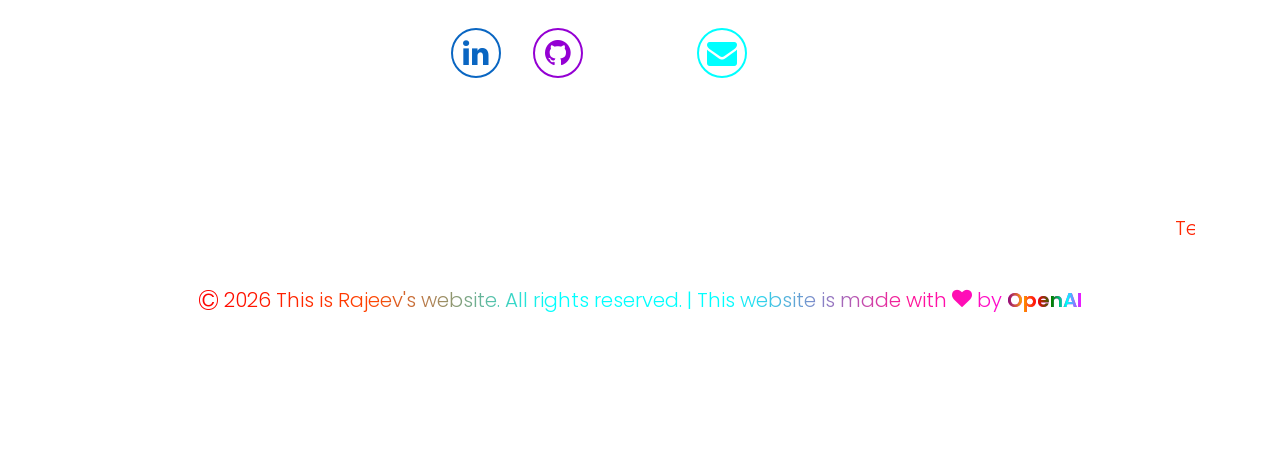
==== commit 093cb61c: "add changes" ====
--- a/index.html
+++ b/index.html
@@ -1200,7 +1200,7 @@
         <div class="resume-wrap gradient-border-box">
           <span class="date white-date">2015 - 2016</span>
           <h2>
-            <span class="gradient-heading-hs updated-hs">Higher Secondary School</span>
+            <span class="gradient-heading-hs updated-hs">Senior Secondary Education (XII – UP Board)</span>
             <span class="normal-color">📚</span>
           </h2>
           <span class="position text-college updated-college">Ganga Bal Vidya Mandir Inter College</span>
@@ -1213,7 +1213,7 @@
         <div class="resume-wrap gradient-border-box">
           <span class="date white-date">2013 - 2014</span>
           <h2>
-            <span class="gradient-heading-hs updated-hs">Equivalent to Secondary School</span>
+            <span class="gradient-heading-hs updated-hs">Secondary Education (X – UP Board)</span>
             <span class="normal-color">📚</span>
           </h2>
           <span class="position text-college updated-college">Ganga Bal Vidya Mandir Inter College</span>
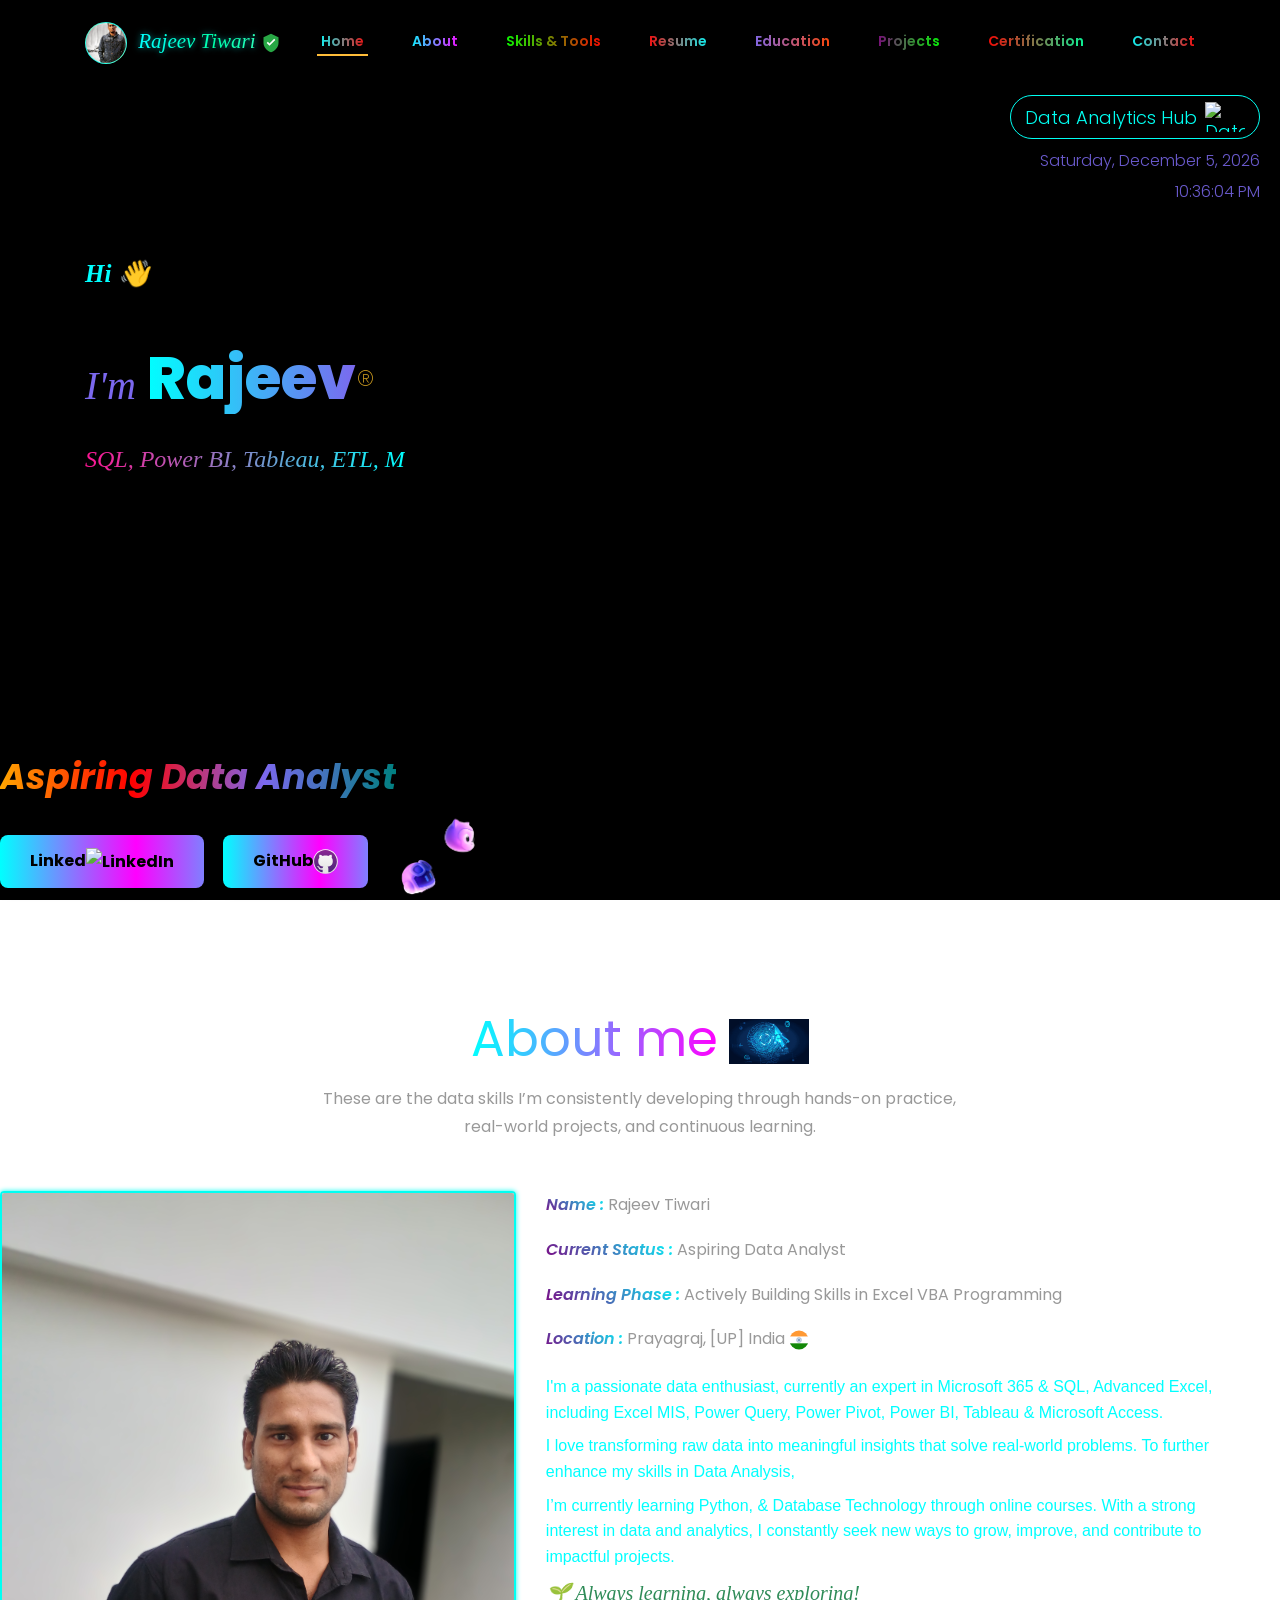
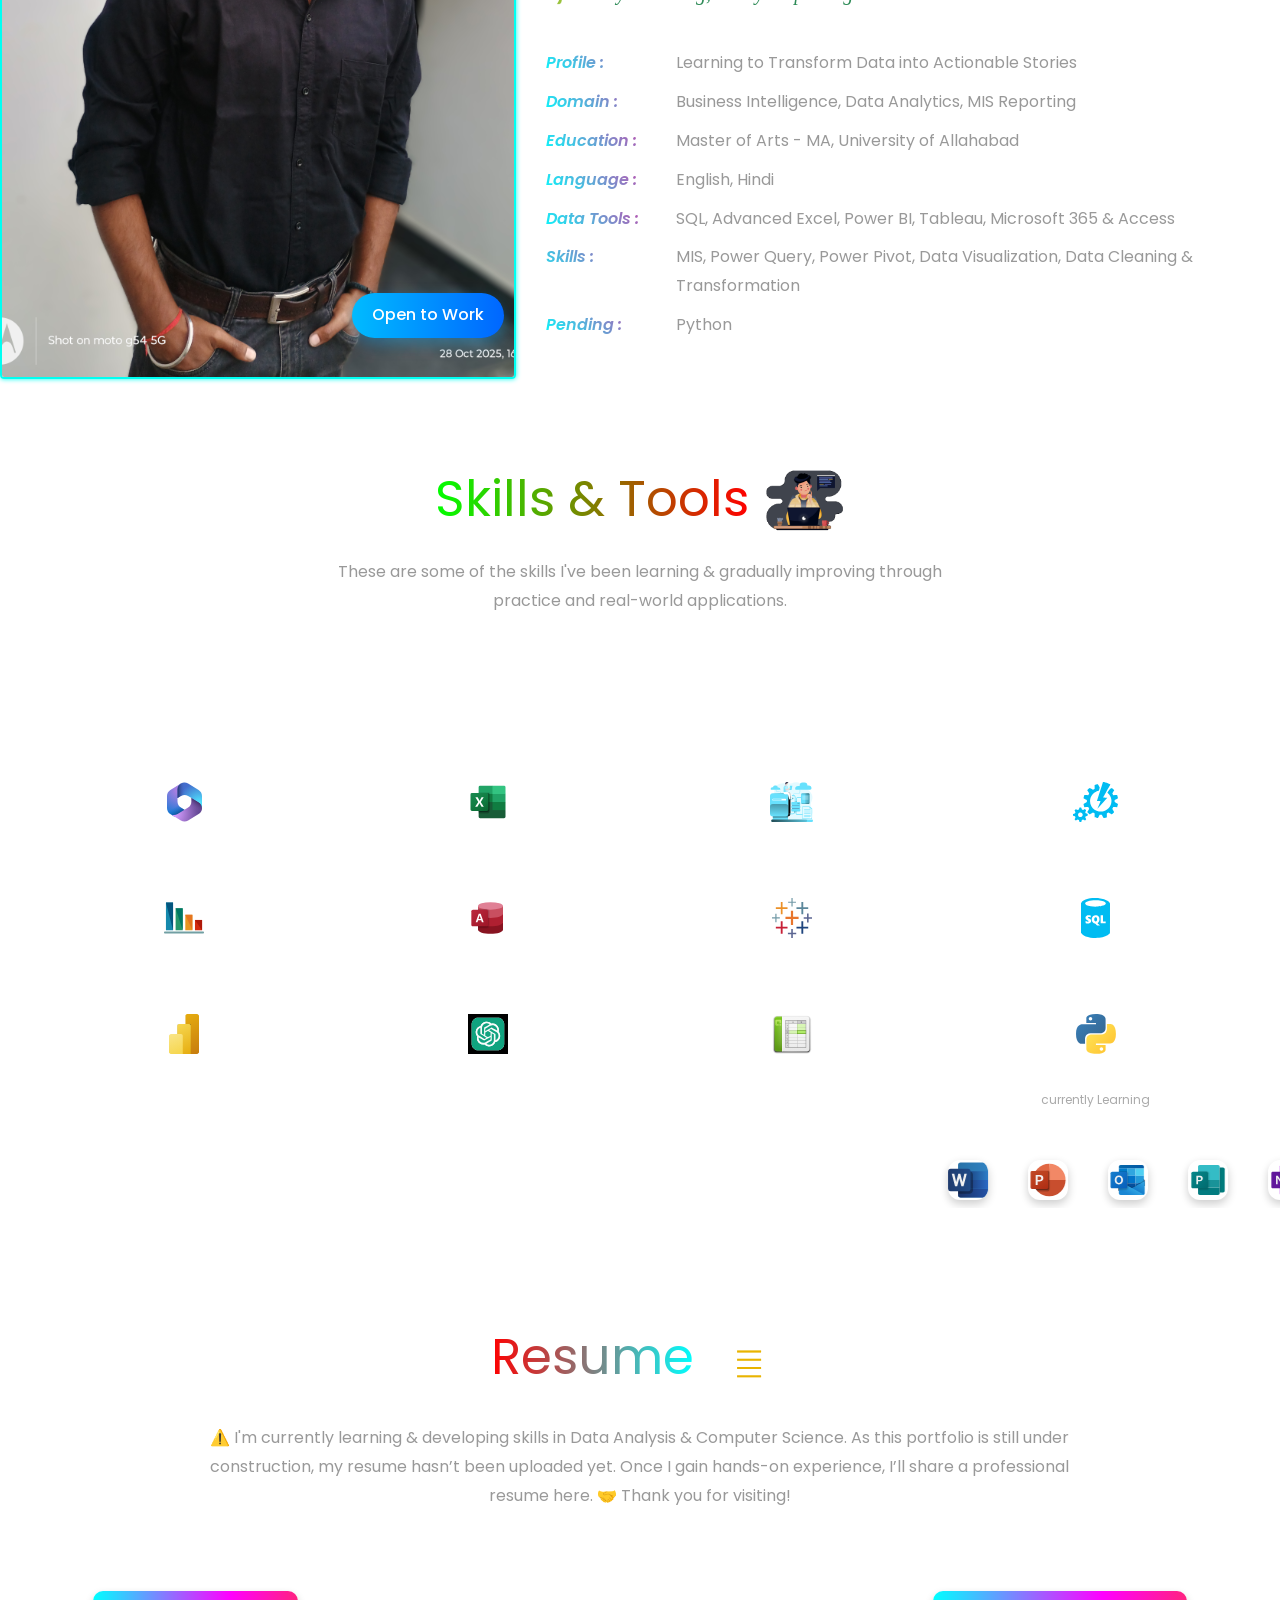
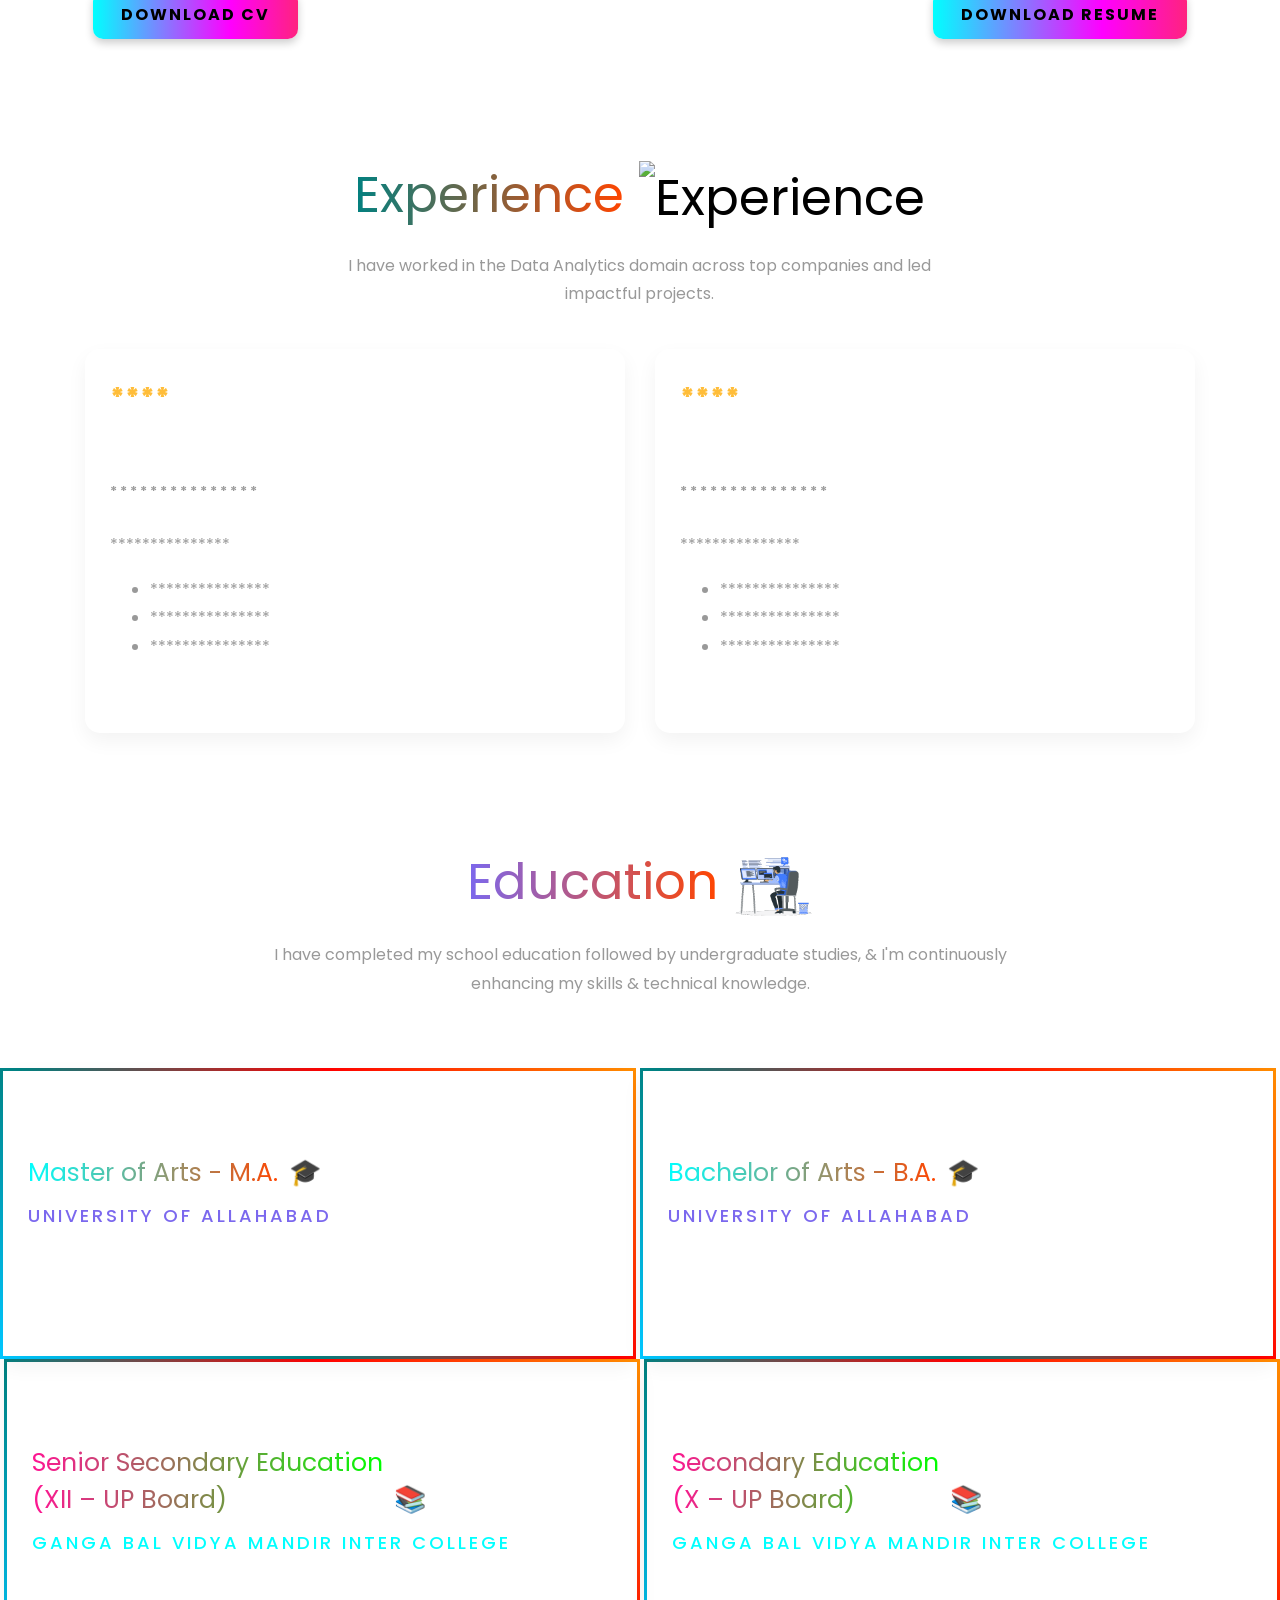
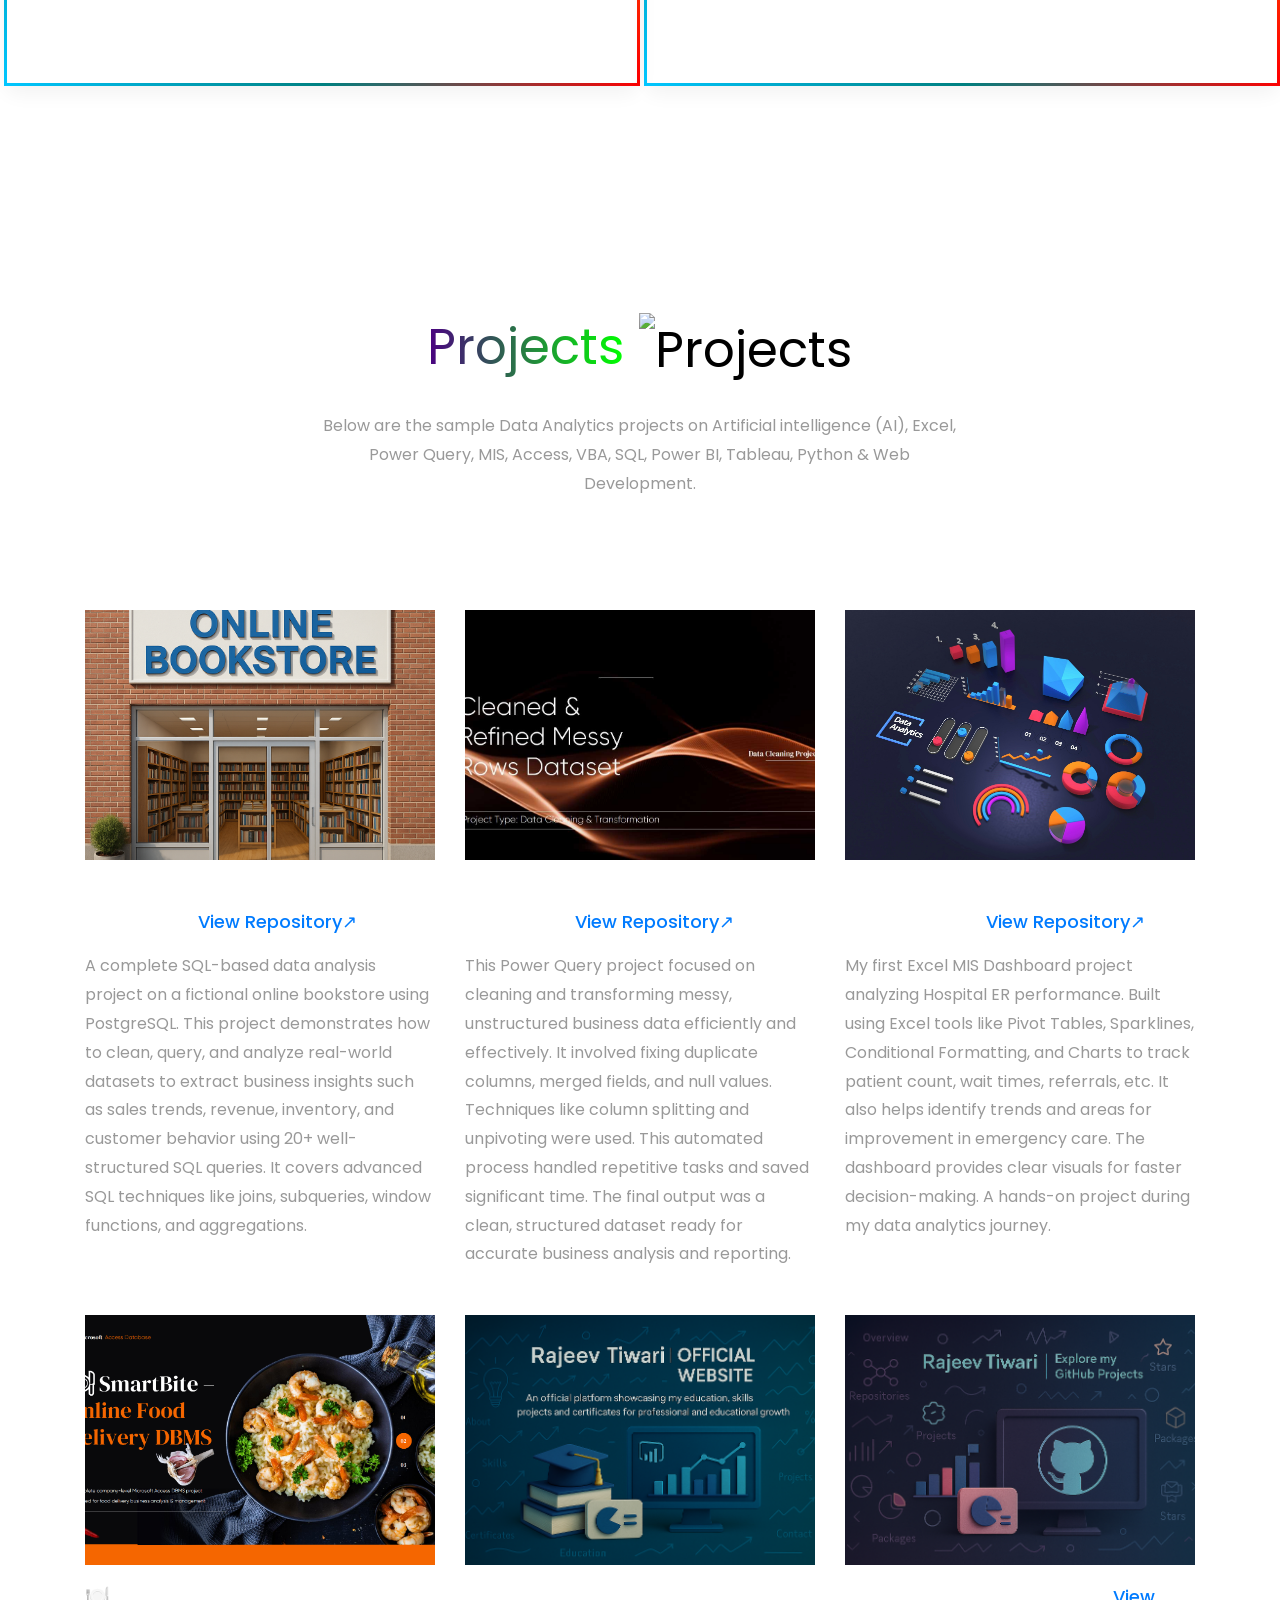
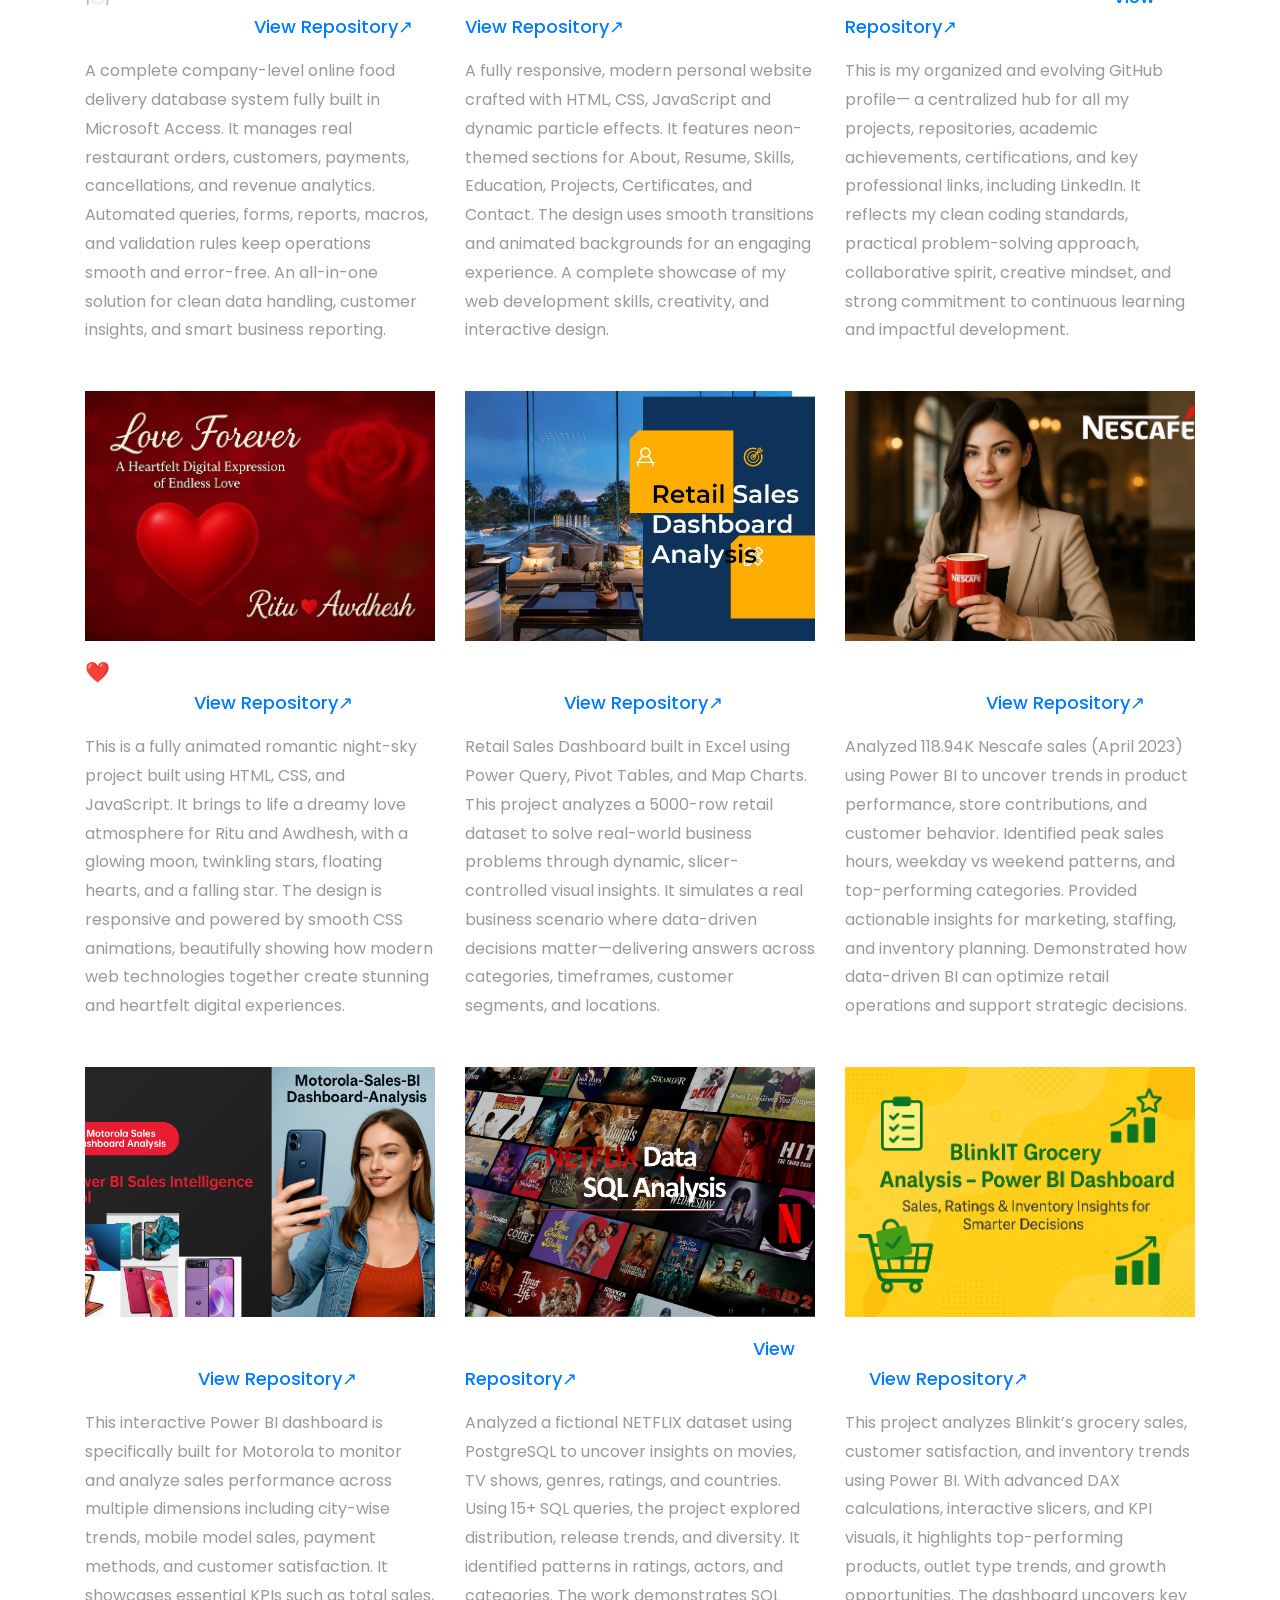
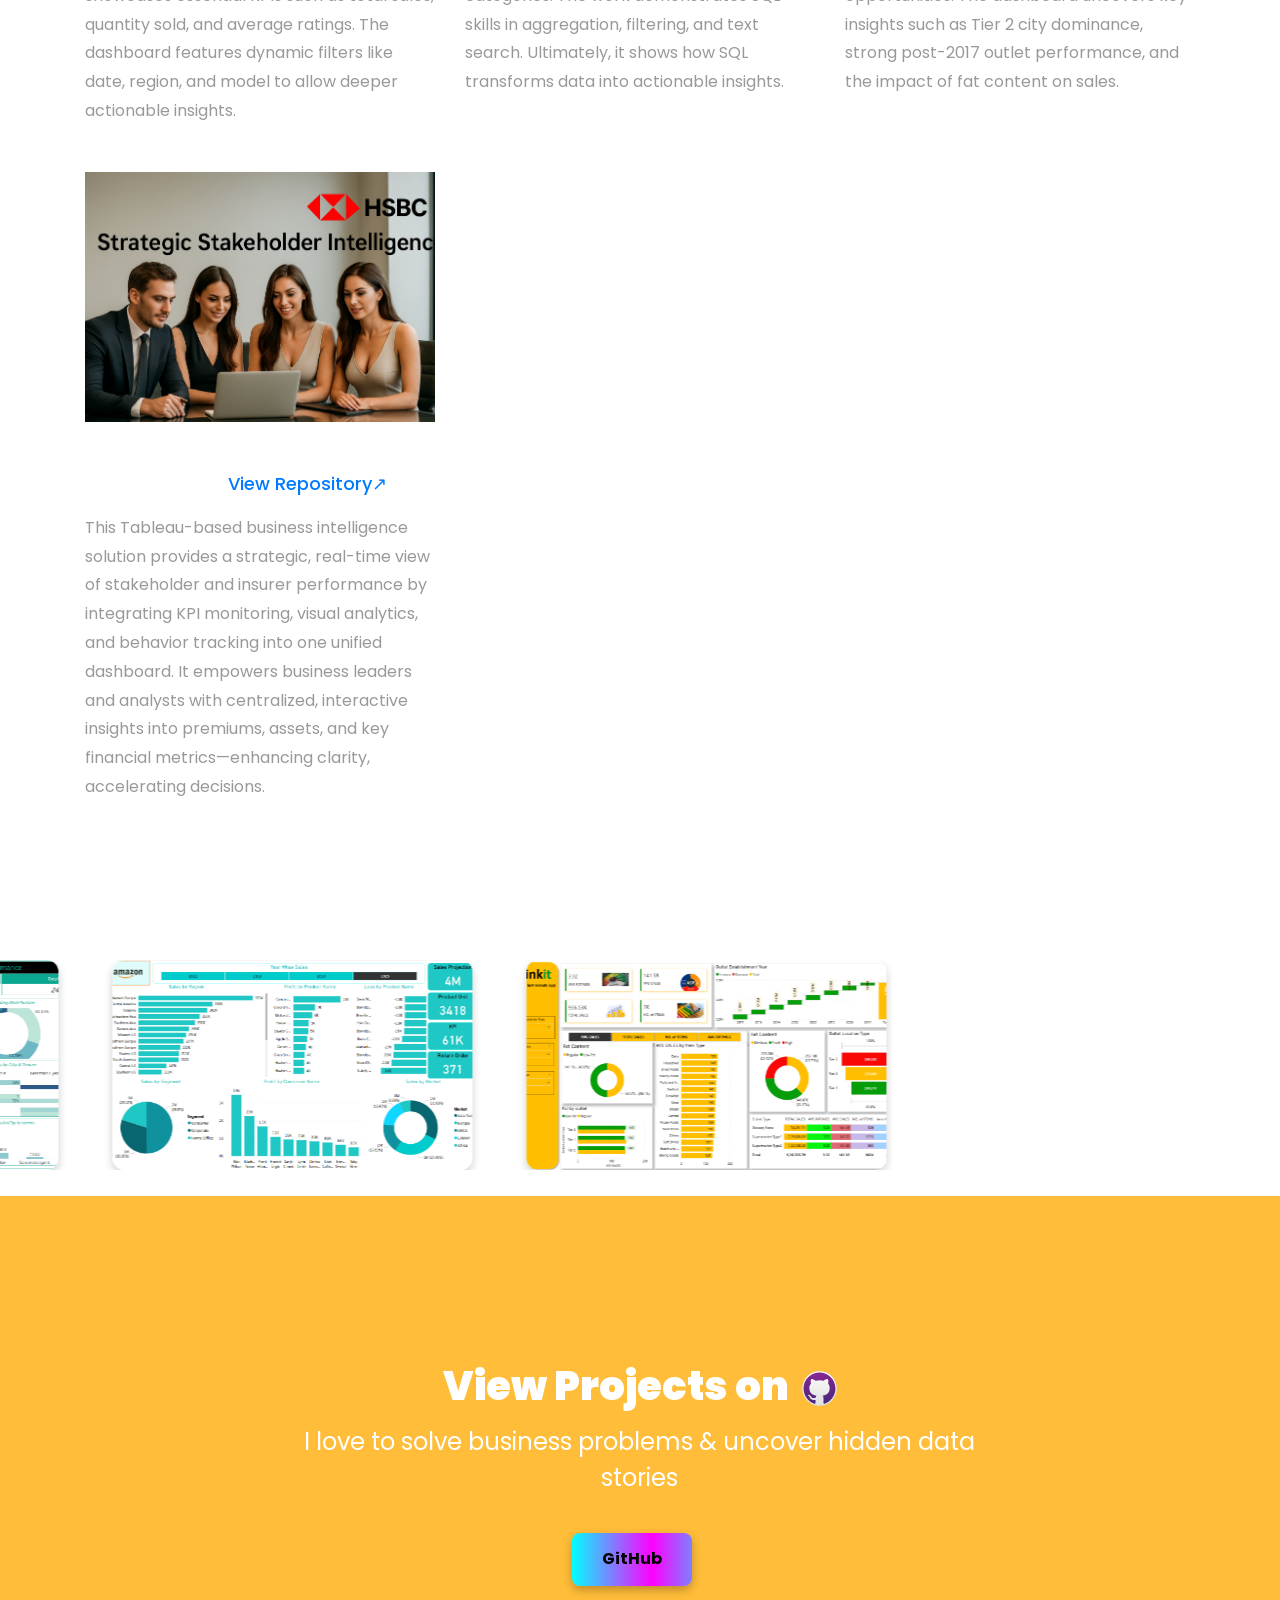
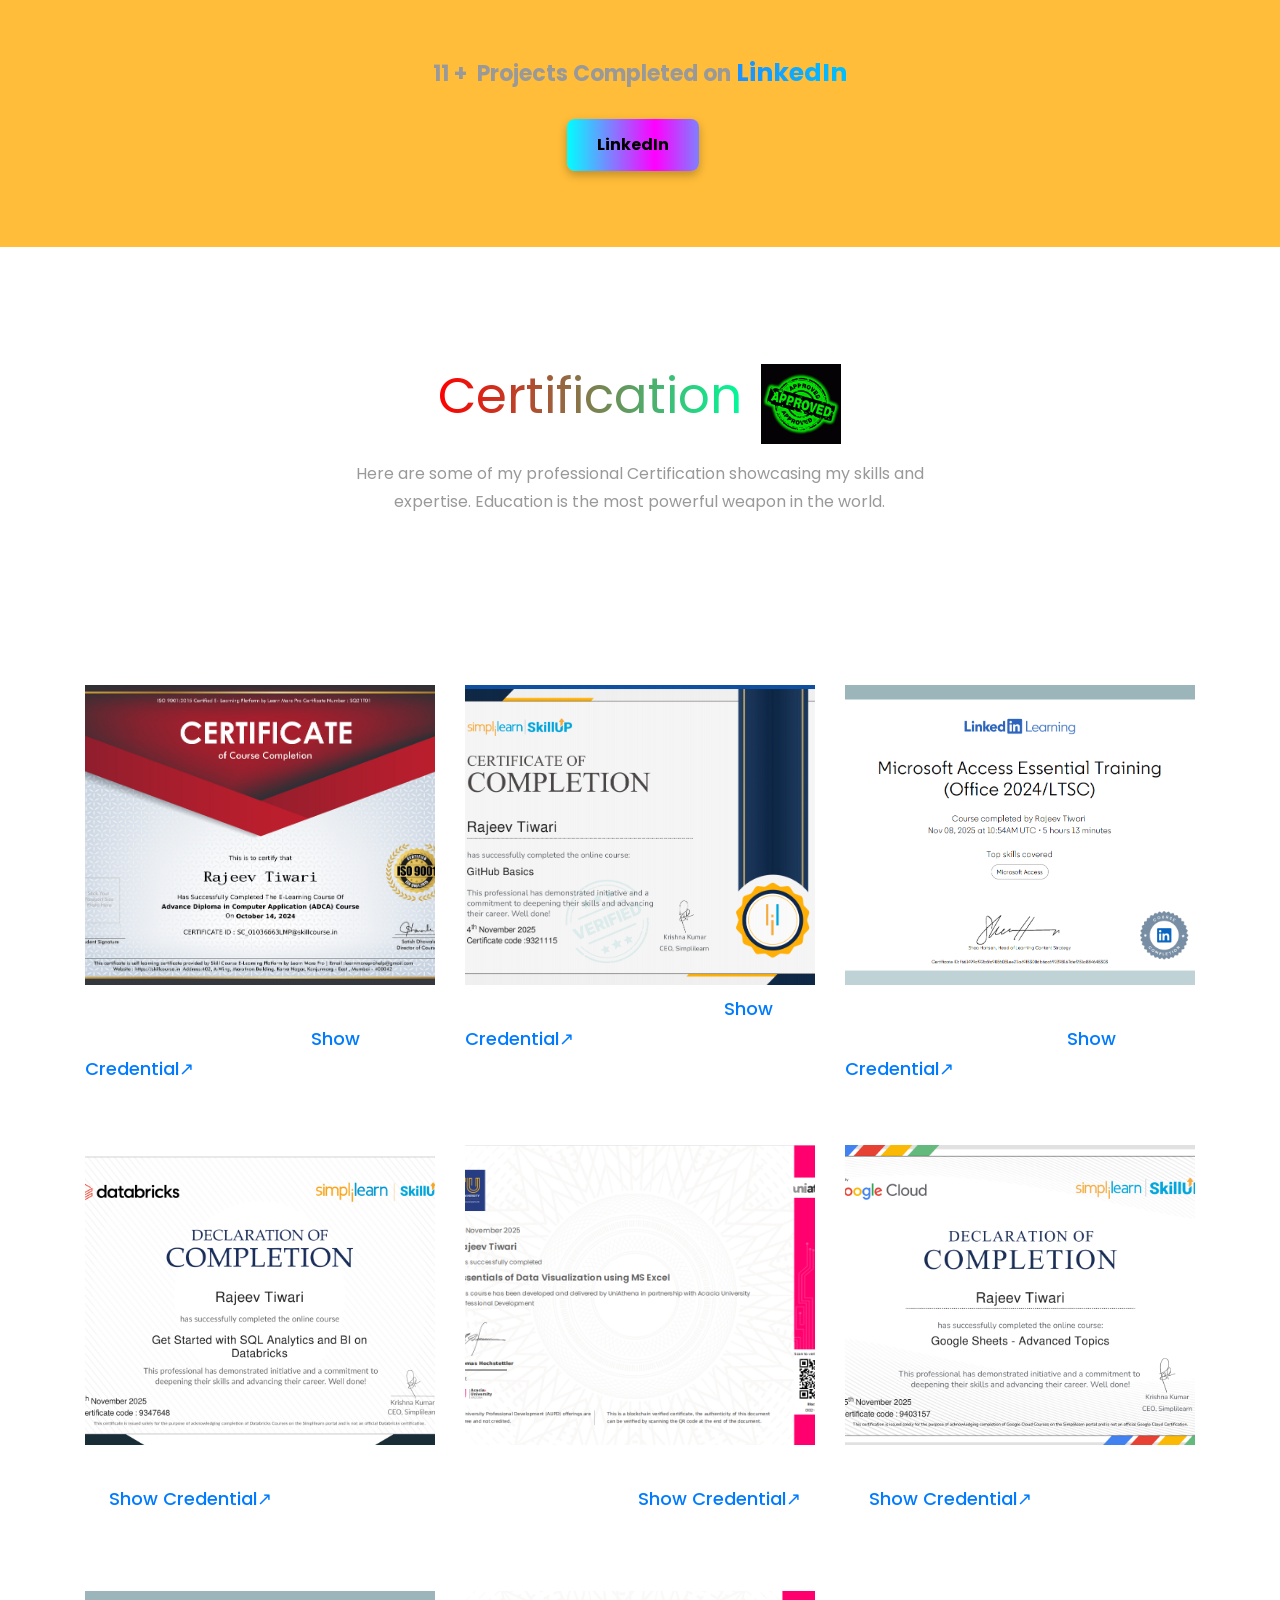
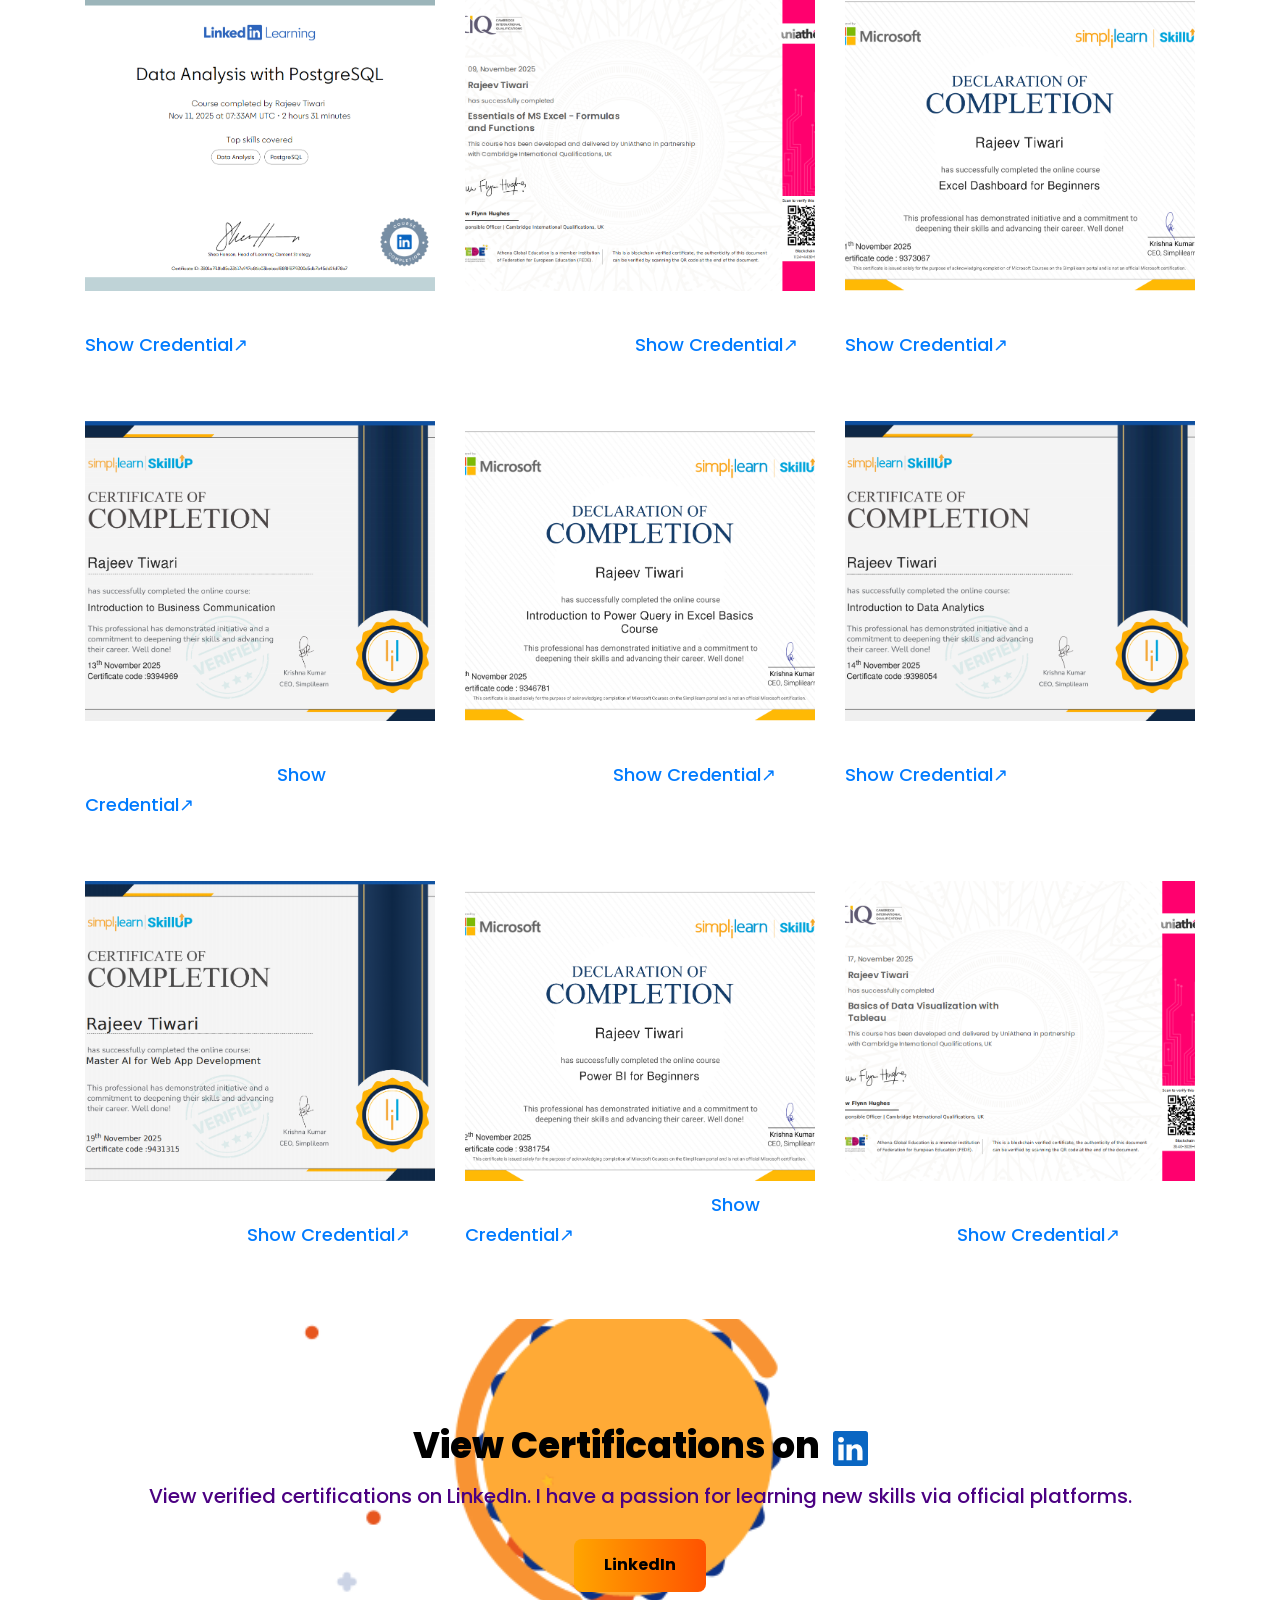
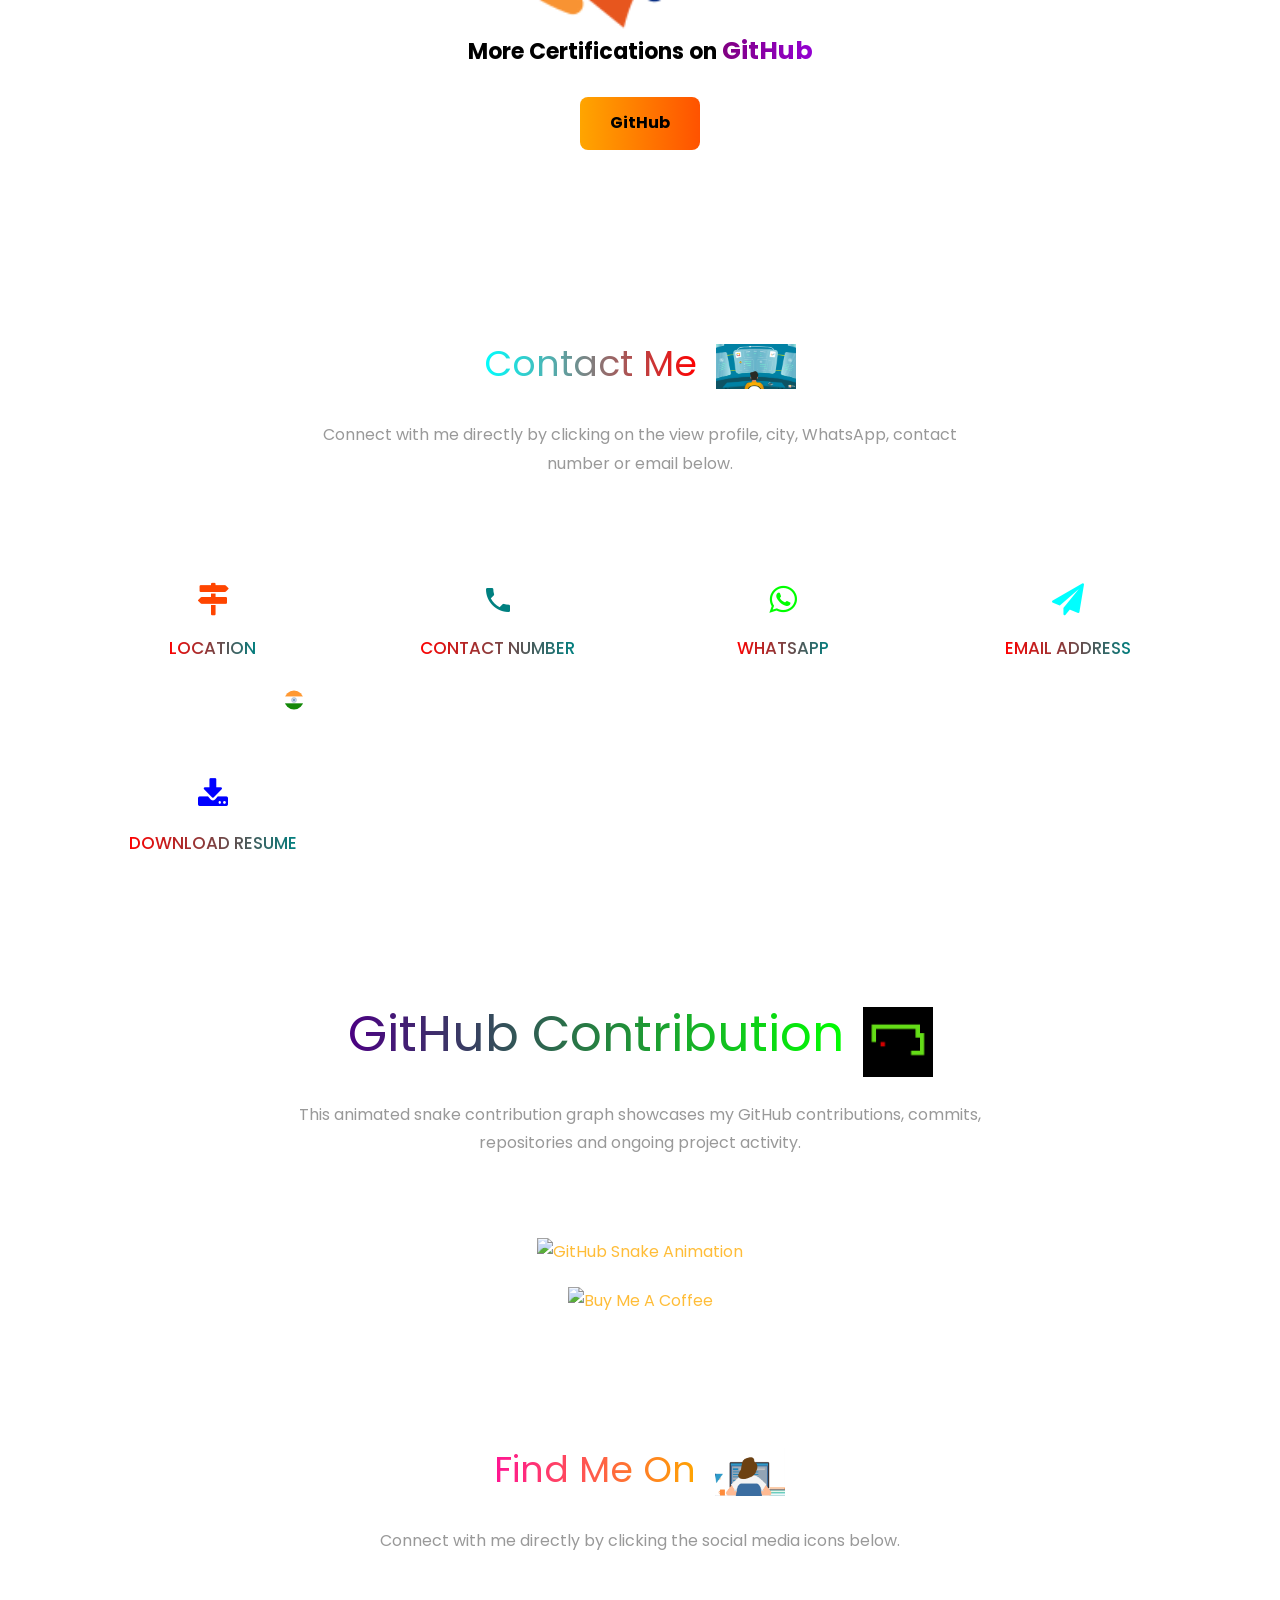
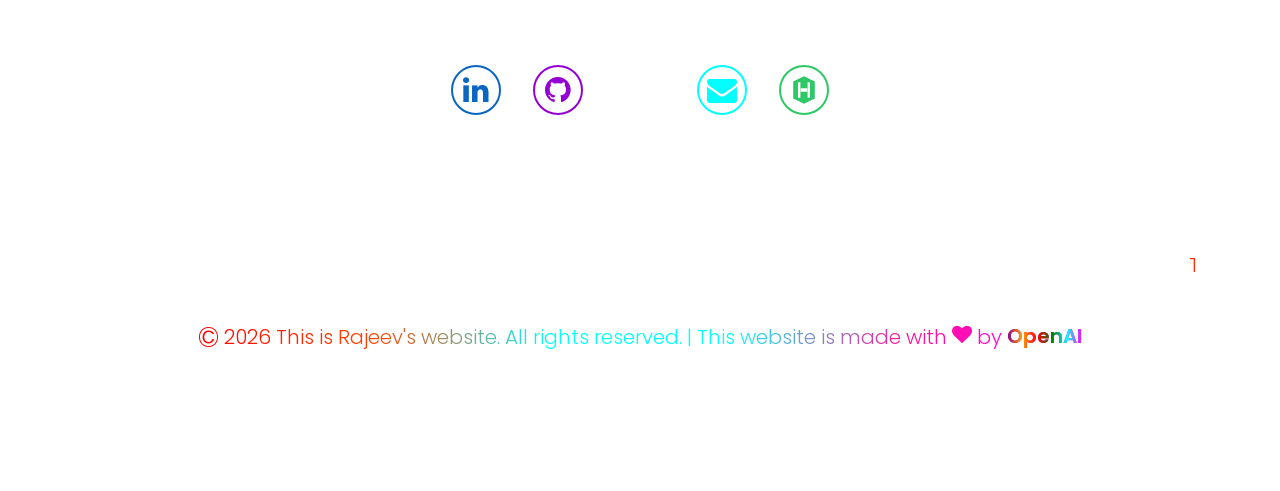
==== commit b8e8d2e9: "add changes" ====
--- a/index.html
+++ b/index.html
@@ -709,8 +709,8 @@
             <div class="about-img w-100 h-100">
               <br>
               <!-- <img src="images/rajeevprofile.jpg" class="img-fluid rounded b-shadow-a" alt="Rajeev" style="width: 100%; height: 100%; object-fit: cover;"> -->
-              <img src="images/rajeevprofile.jpg" class="img-fluid rounded b-shadow-a" alt="Rajeev" 
-               style="width: 100%; height: 100%; object-fit: cover; border: 2px solid #00fff2; box-shadow: 0 0 5px #00fff2;">
+              <img src="images/rajeevprofile.jpg" class="img-fluid rounded b-shadow-a" alt="Rajeev" style="width: 100%; 
+                        height: 100%; object-fit: cover; border: 2px solid #00fff2; box-shadow: 0 0 5px #00fff2;">
               <!-- ⭐ Open to Work Button -->
               <button class="open-work-floating">Open to Work</button>
             </div>
@@ -1200,7 +1200,7 @@
         <div class="resume-wrap gradient-border-box">
           <span class="date white-date">2015 - 2016</span>
           <h2>
-            <span class="gradient-heading-hs updated-hs">Senior Secondary Education (XII – UP Board)</span>
+            <span class="gradient-heading-hs updated-hs">Senior Secondary Education<br>(XII – UP Board)</span>
             <span class="normal-color">📚</span>
           </h2>
           <span class="position text-college updated-college">Ganga Bal Vidya Mandir Inter College</span>
@@ -1213,7 +1213,7 @@
         <div class="resume-wrap gradient-border-box">
           <span class="date white-date">2013 - 2014</span>
           <h2>
-            <span class="gradient-heading-hs updated-hs">Secondary Education (X – UP Board)</span>
+            <span class="gradient-heading-hs updated-hs">Secondary Education<br>(X – UP Board)</span>
             <span class="normal-color">📚</span>
           </h2>
           <span class="position text-college updated-college">Ganga Bal Vidya Mandir Inter College</span>
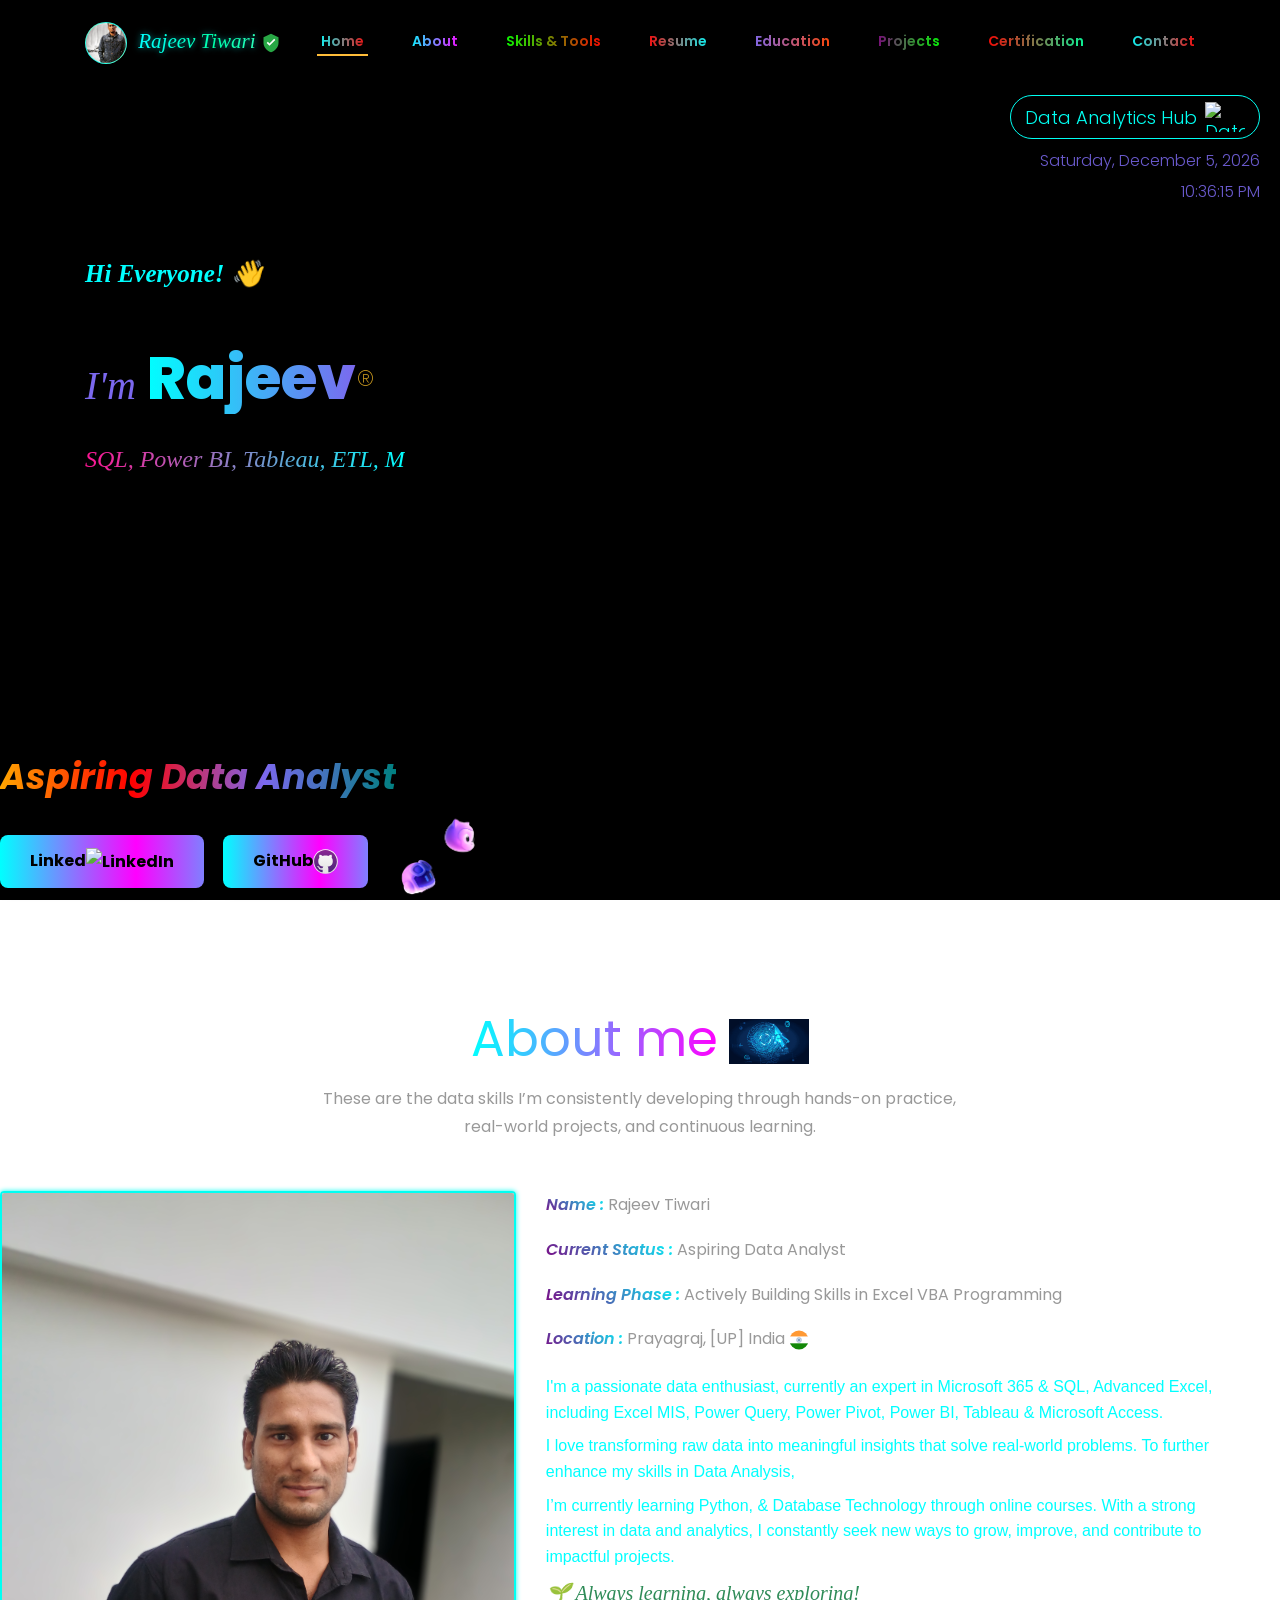
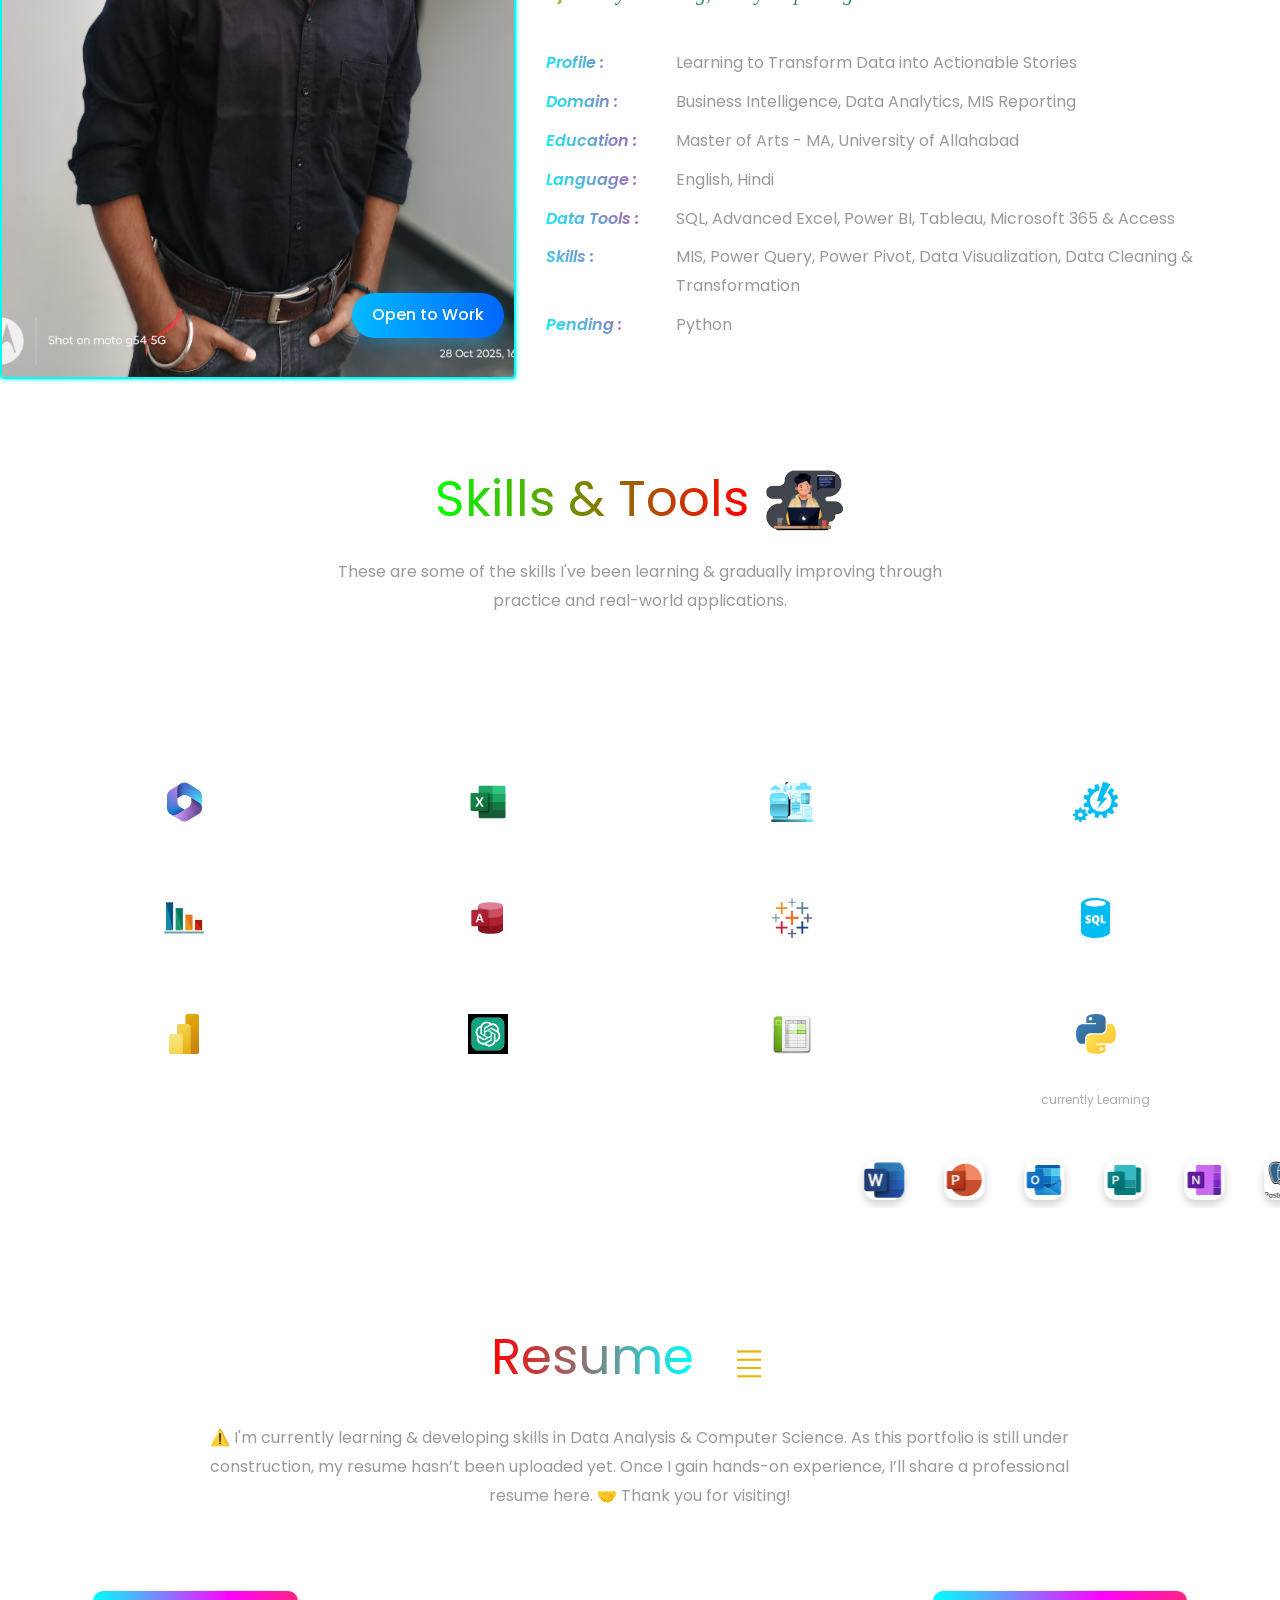
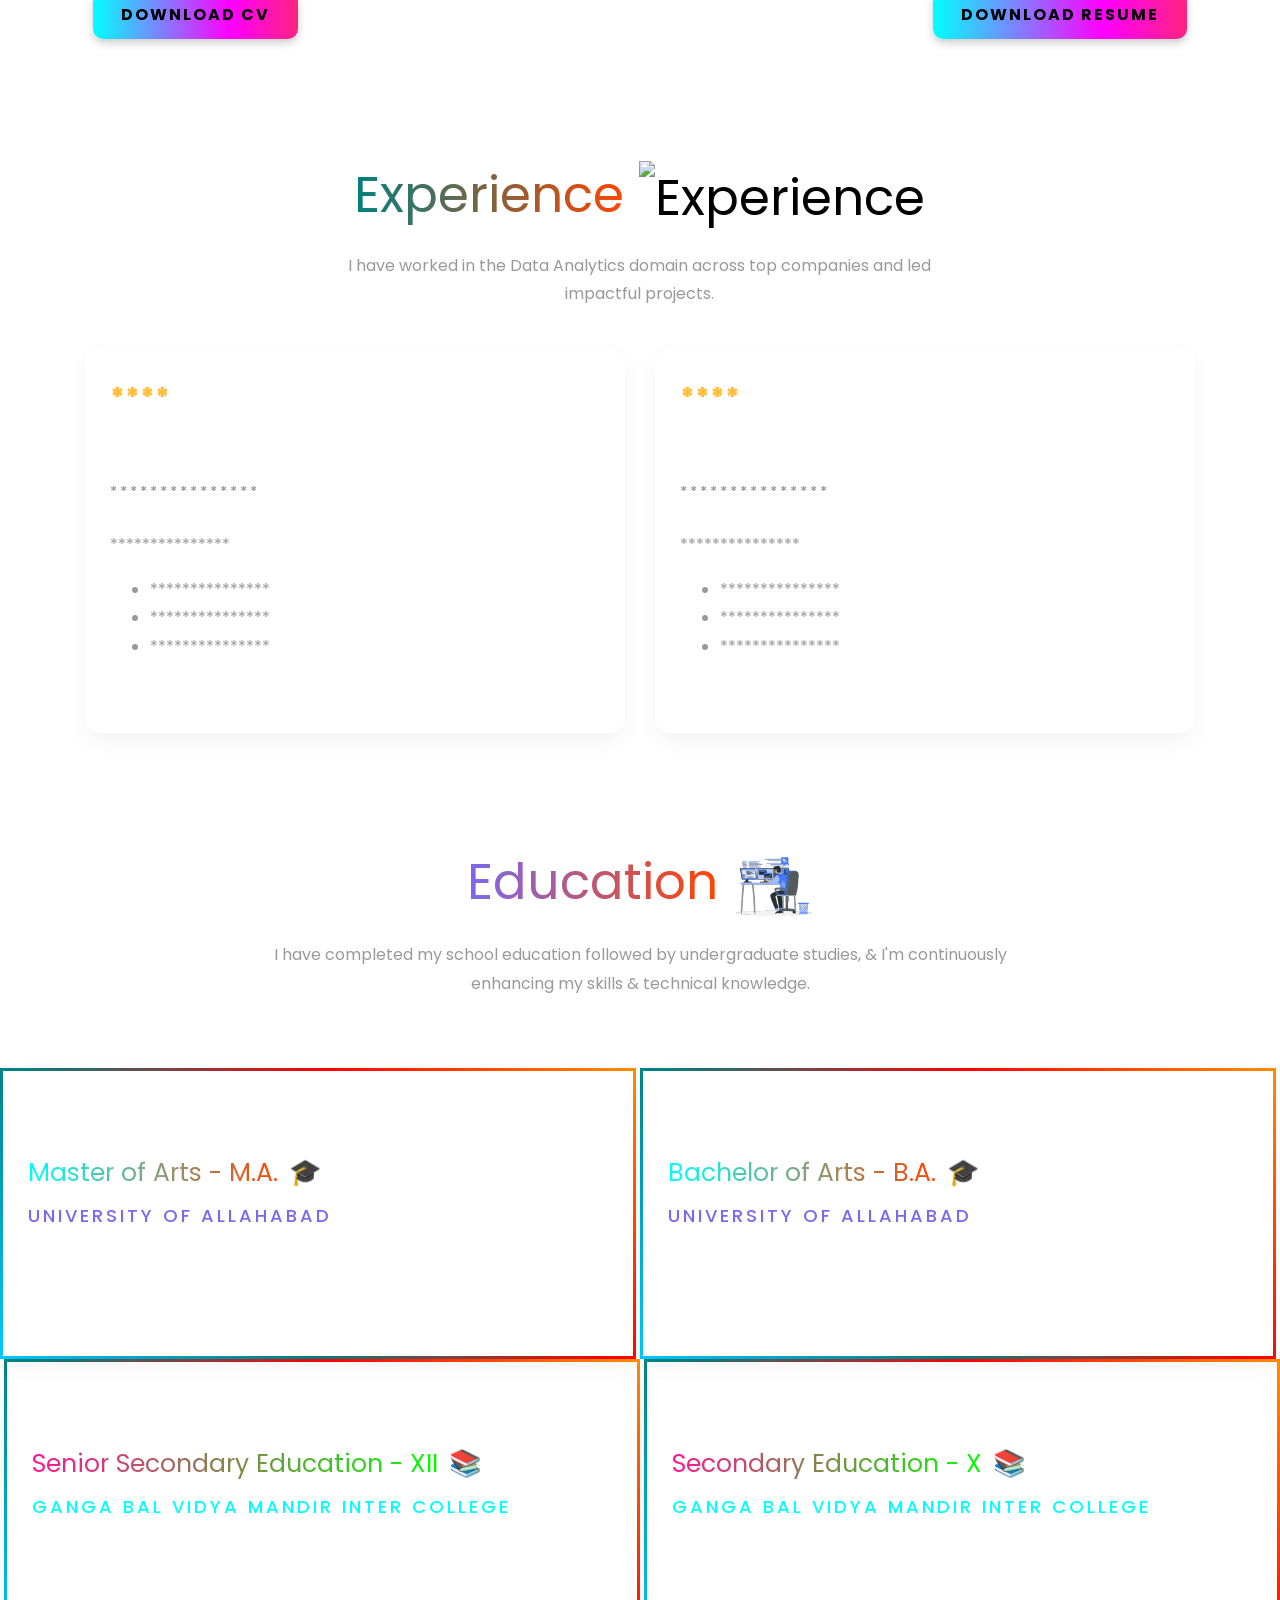
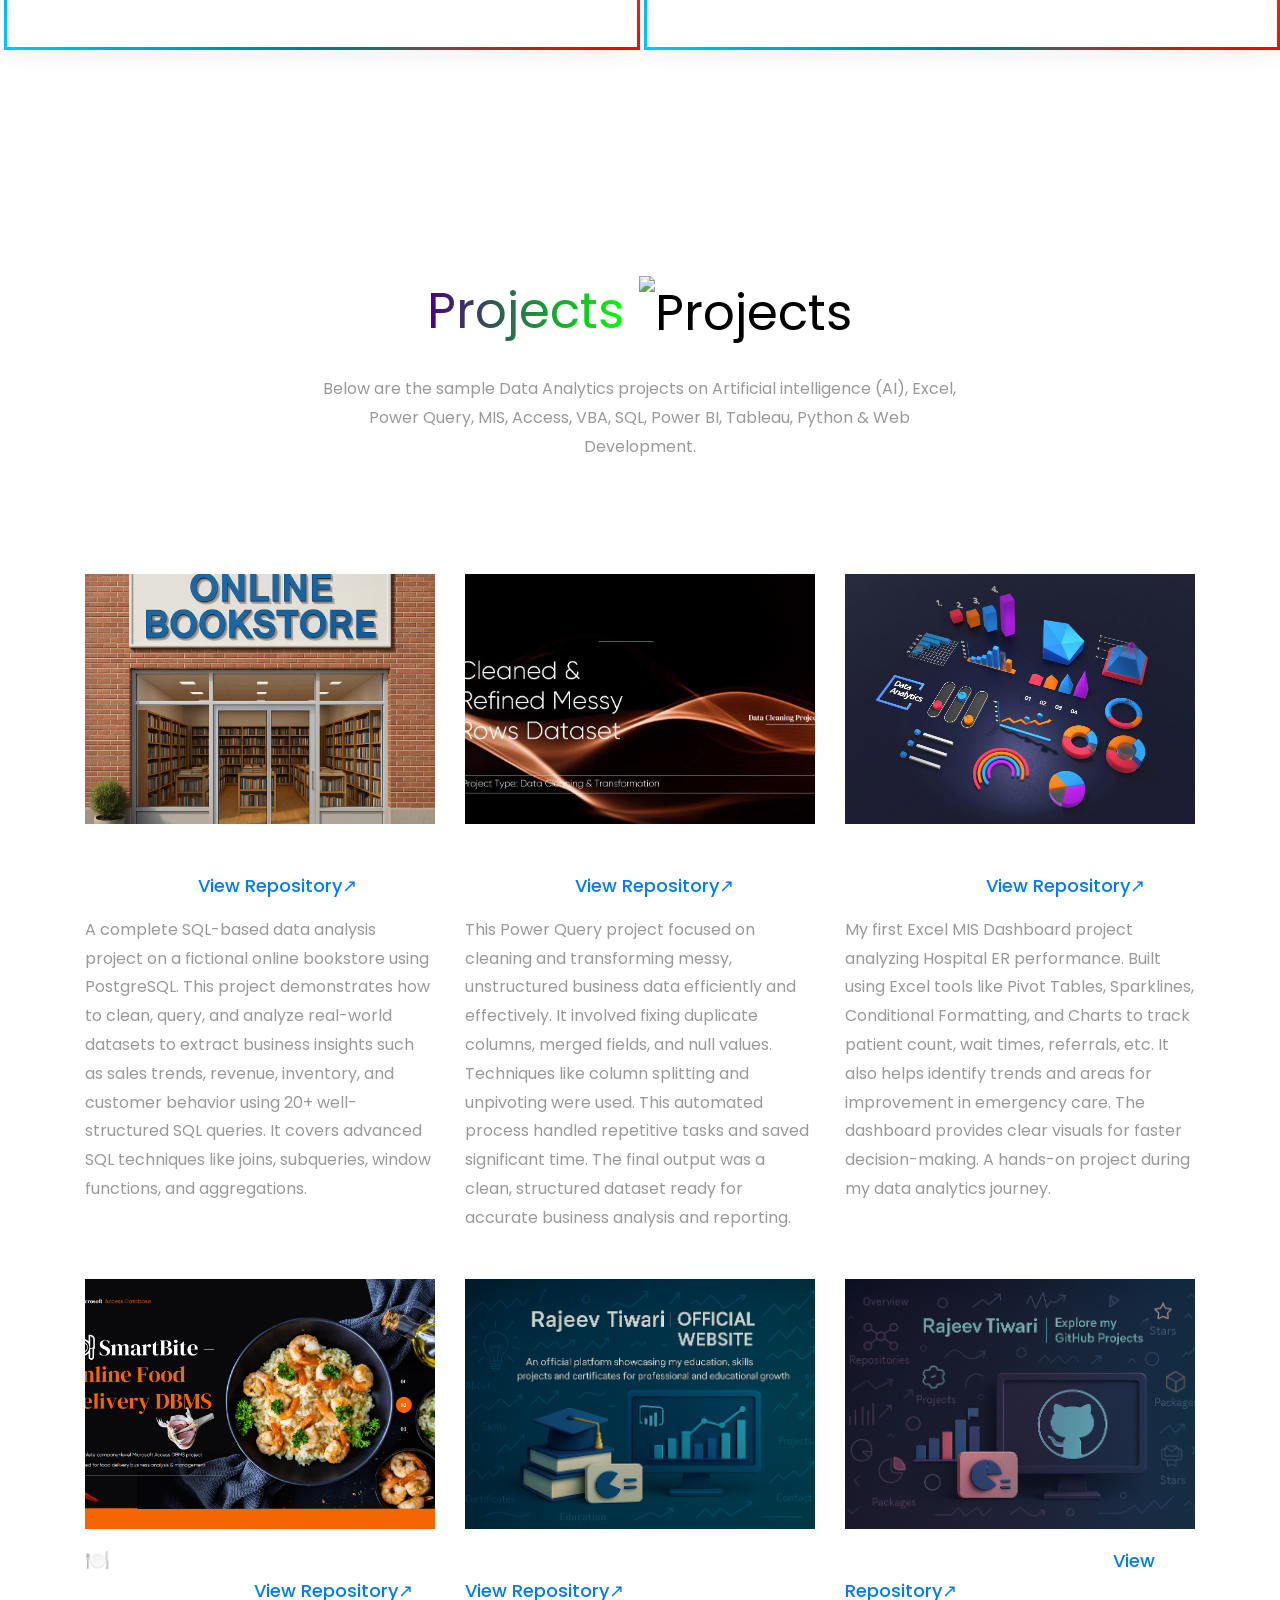
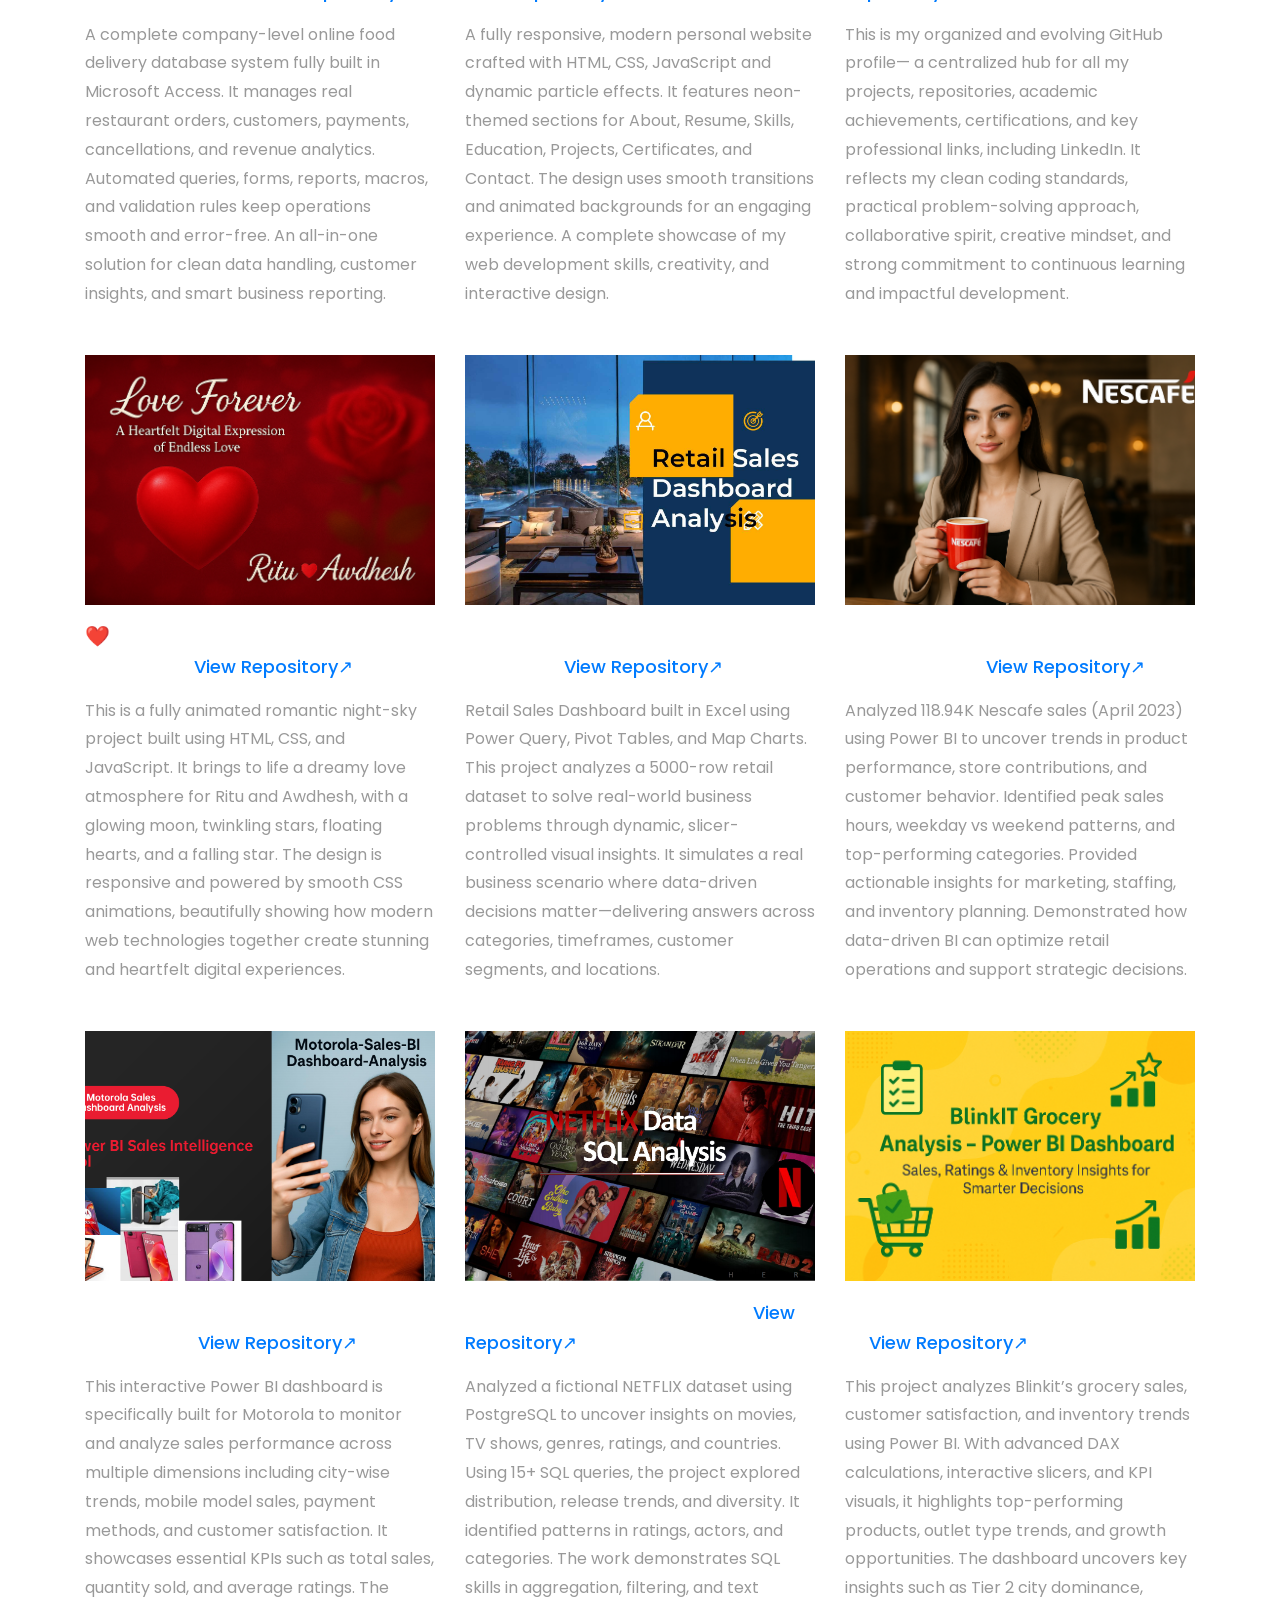
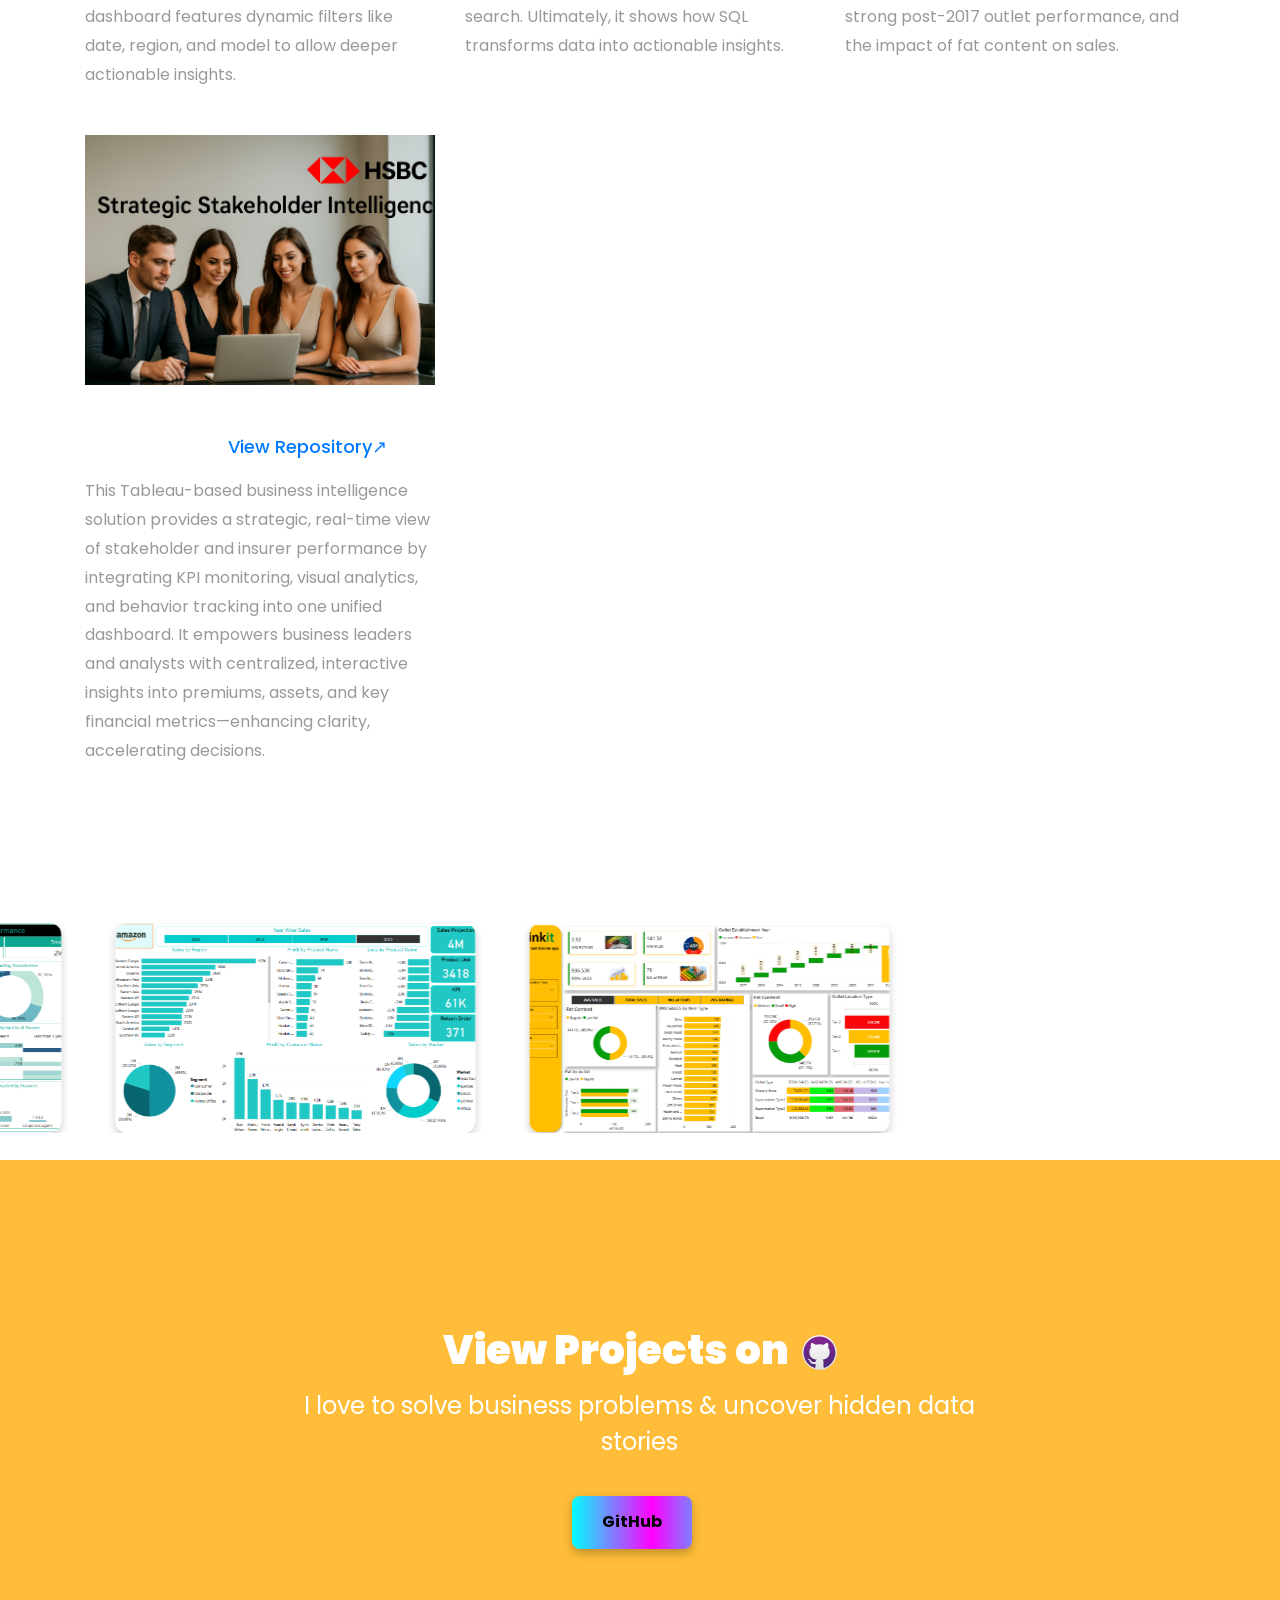
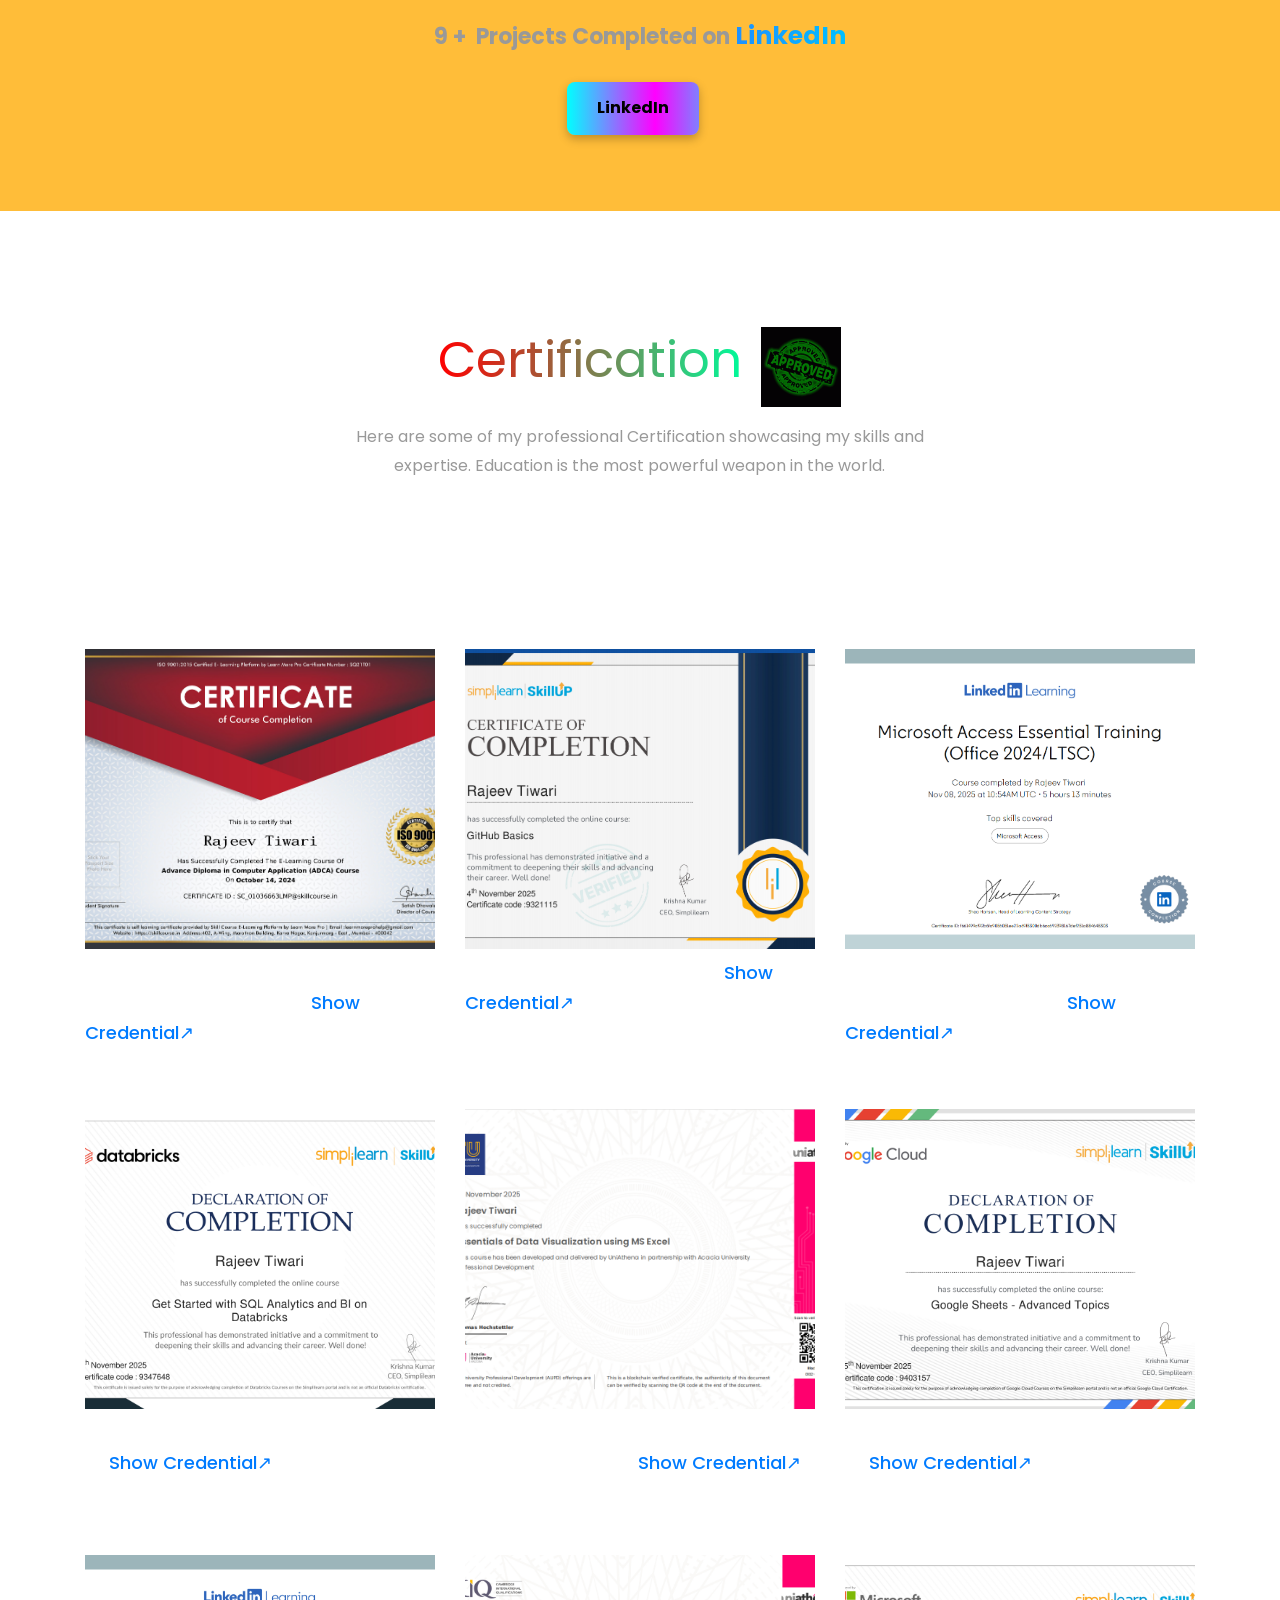
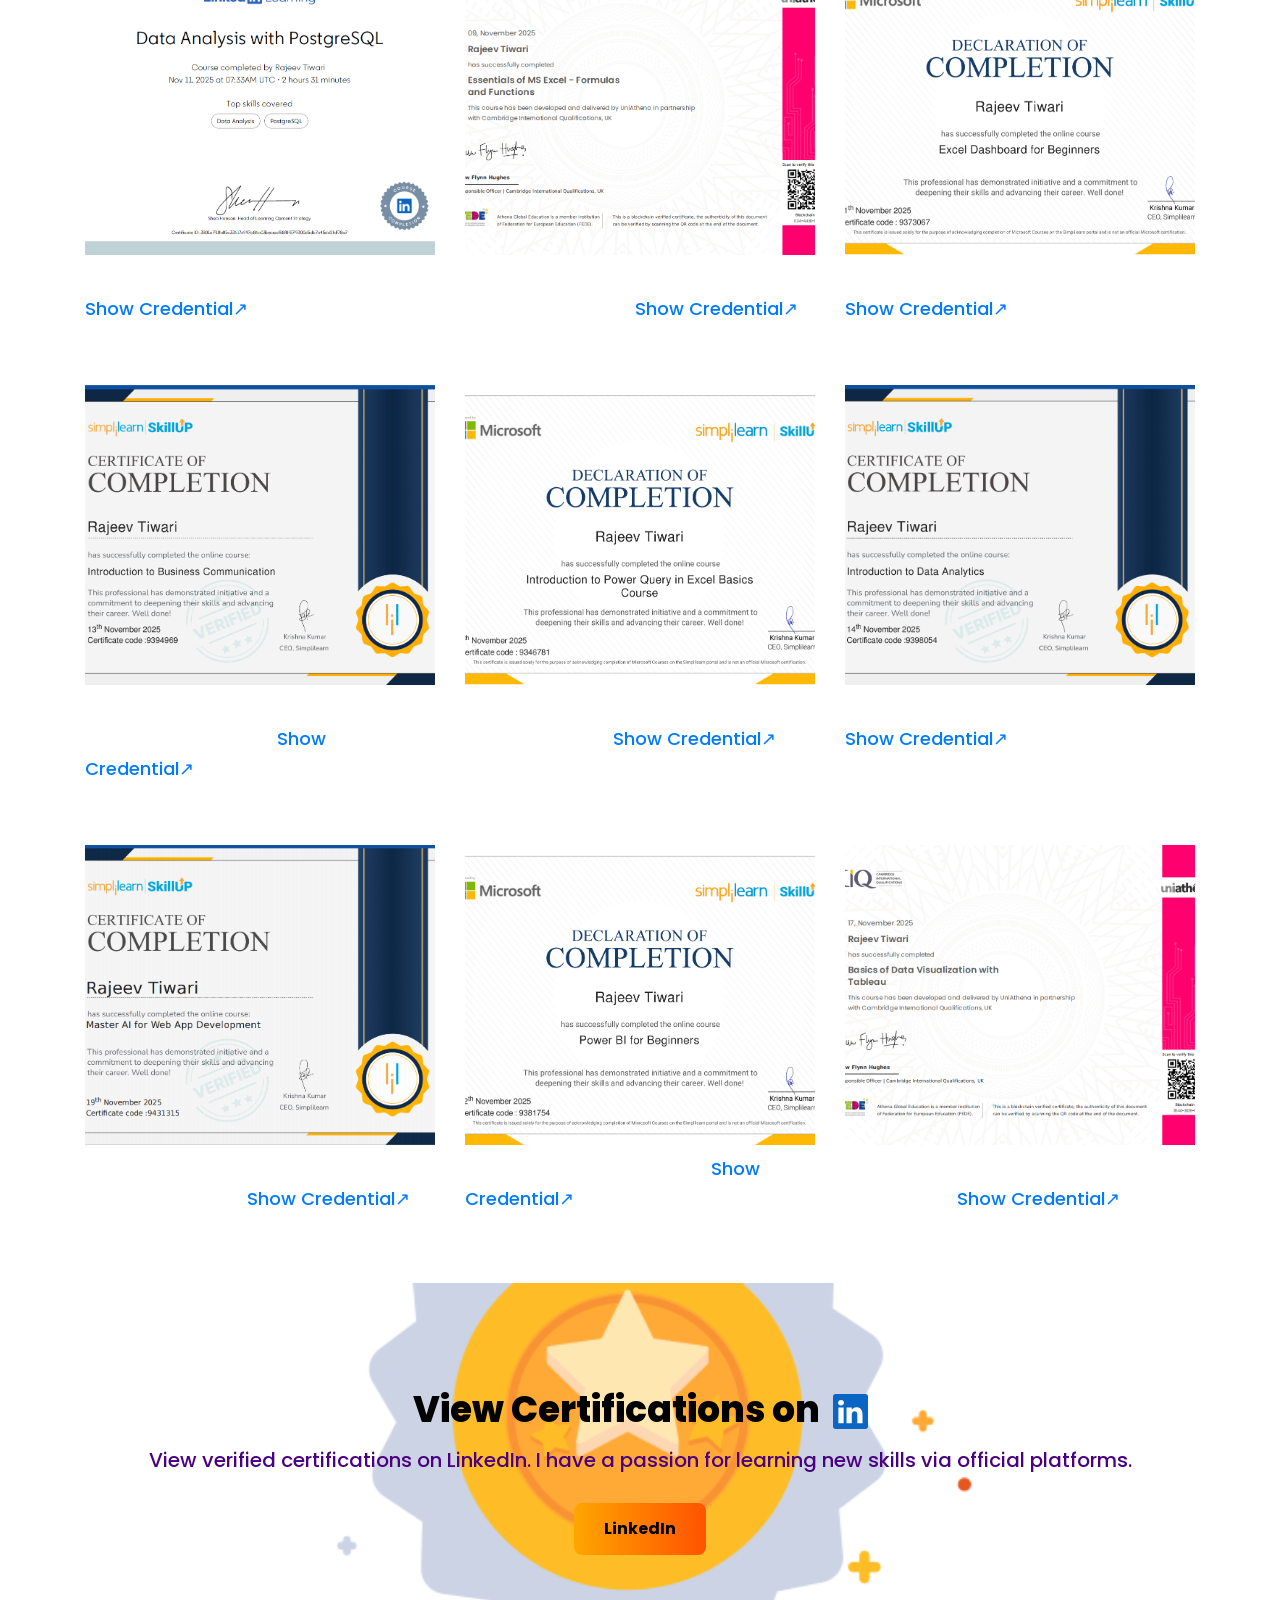
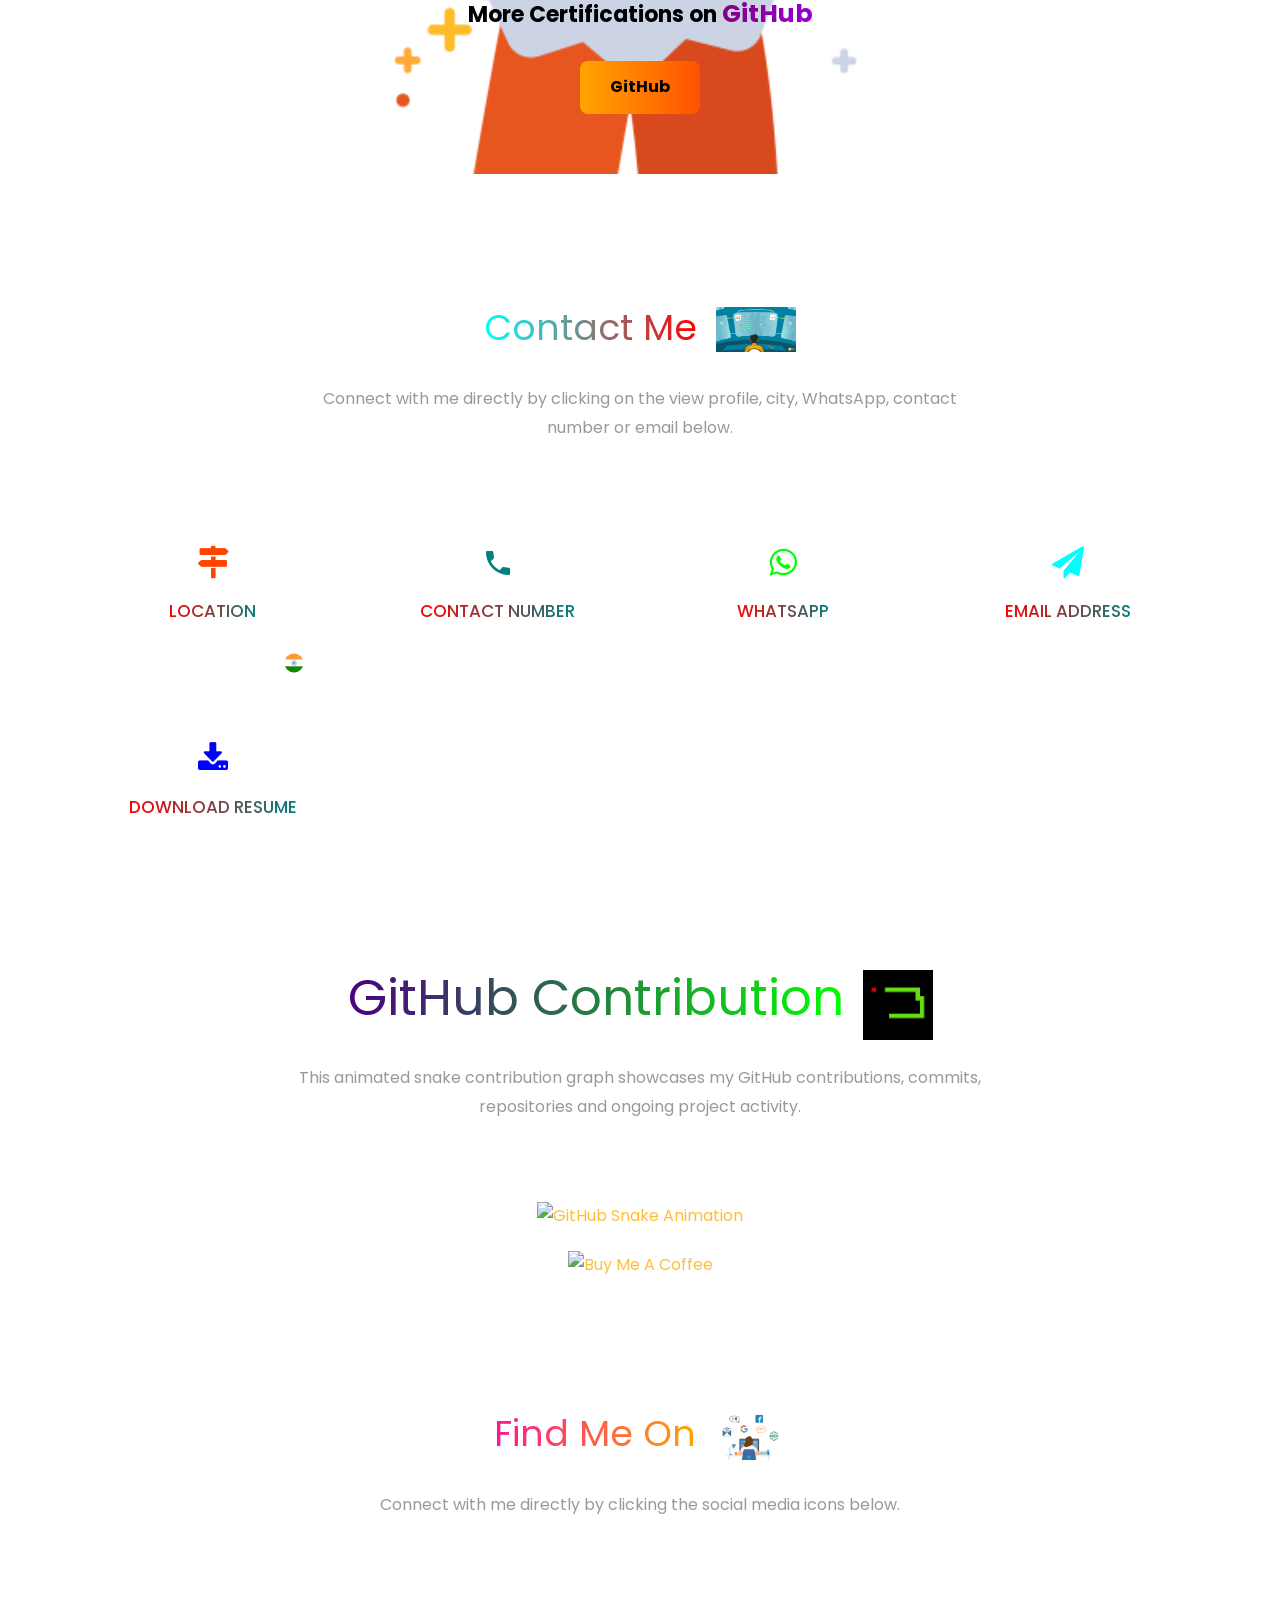
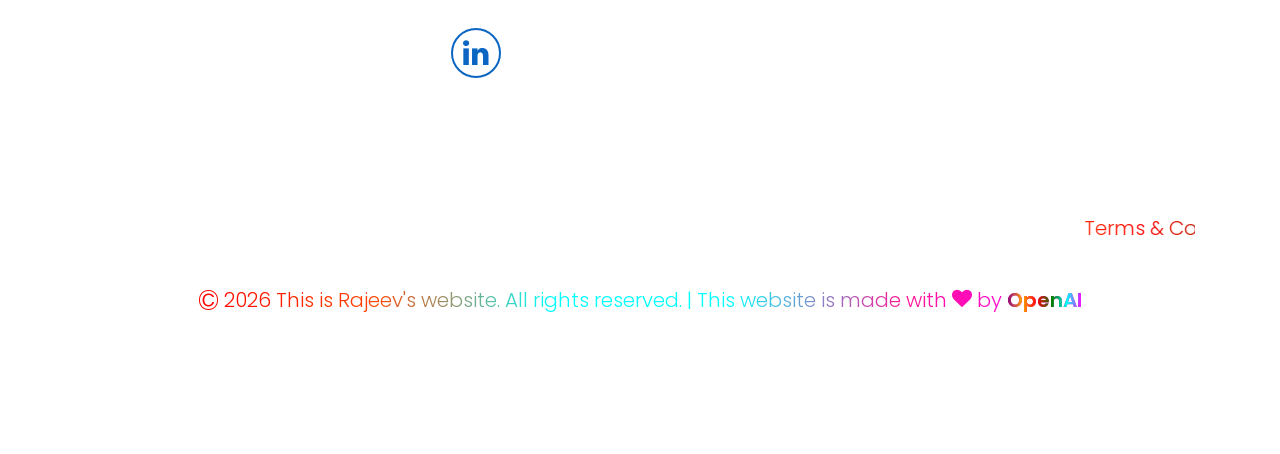
==== commit c5929c46: "add changes" ====
--- a/index.html
+++ b/index.html
@@ -1051,9 +1051,7 @@
   .btn.download-cv-btn:hover {
     background: linear-gradient(
       270deg,
-      purple,
       aqua,
-      orange,
       deeppink,
       teal,
       orangered
@@ -1200,7 +1198,7 @@
         <div class="resume-wrap gradient-border-box">
           <span class="date white-date">2015 - 2016</span>
           <h2>
-            <span class="gradient-heading-hs updated-hs">Senior Secondary Education<br>(XII – UP Board)</span>
+            <span class="gradient-heading-hs updated-hs">Senior Secondary Education - XII</span>
             <span class="normal-color">📚</span>
           </h2>
           <span class="position text-college updated-college">Ganga Bal Vidya Mandir Inter College</span>
@@ -1213,7 +1211,7 @@
         <div class="resume-wrap gradient-border-box">
           <span class="date white-date">2013 - 2014</span>
           <h2>
-            <span class="gradient-heading-hs updated-hs">Secondary Education<br>(X – UP Board)</span>
+            <span class="gradient-heading-hs updated-hs">Secondary Education - X</span>
             <span class="normal-color">📚</span>
           </h2>
           <span class="position text-college updated-college">Ganga Bal Vidya Mandir Inter College</span>
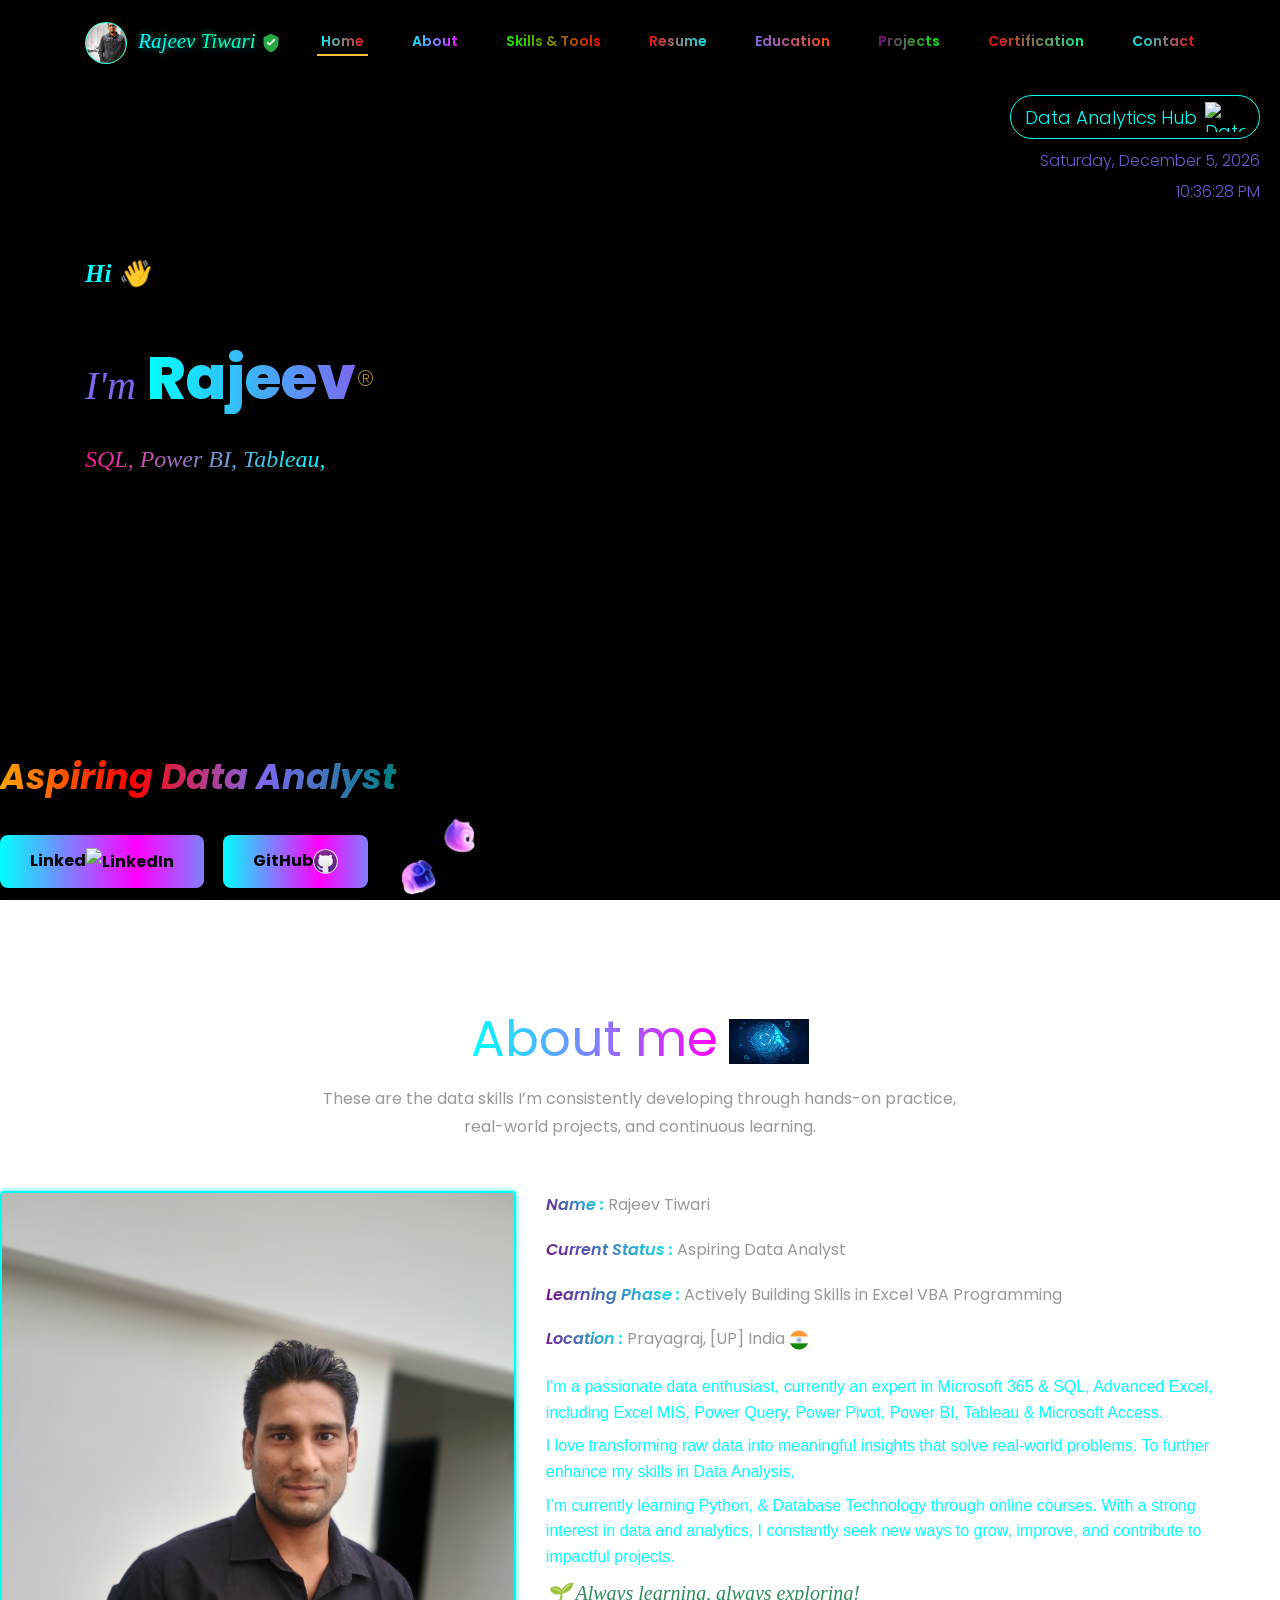
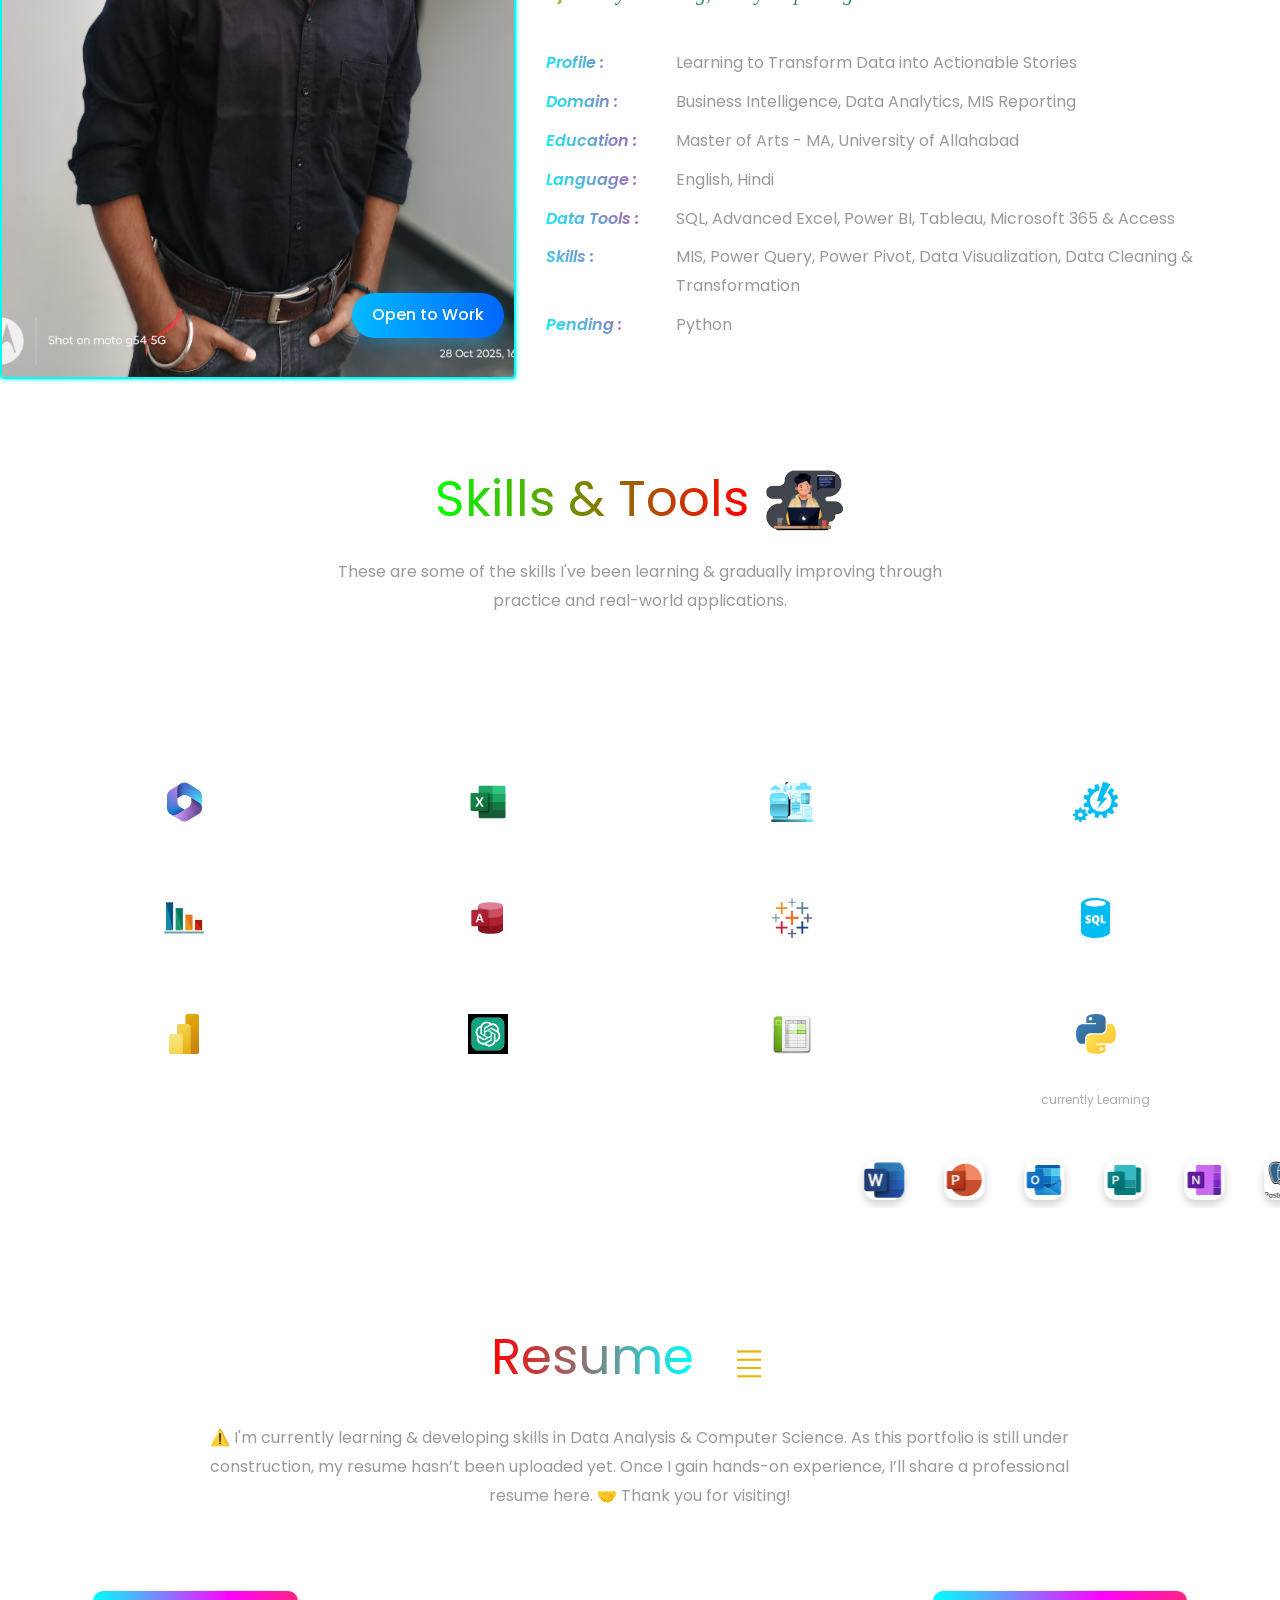
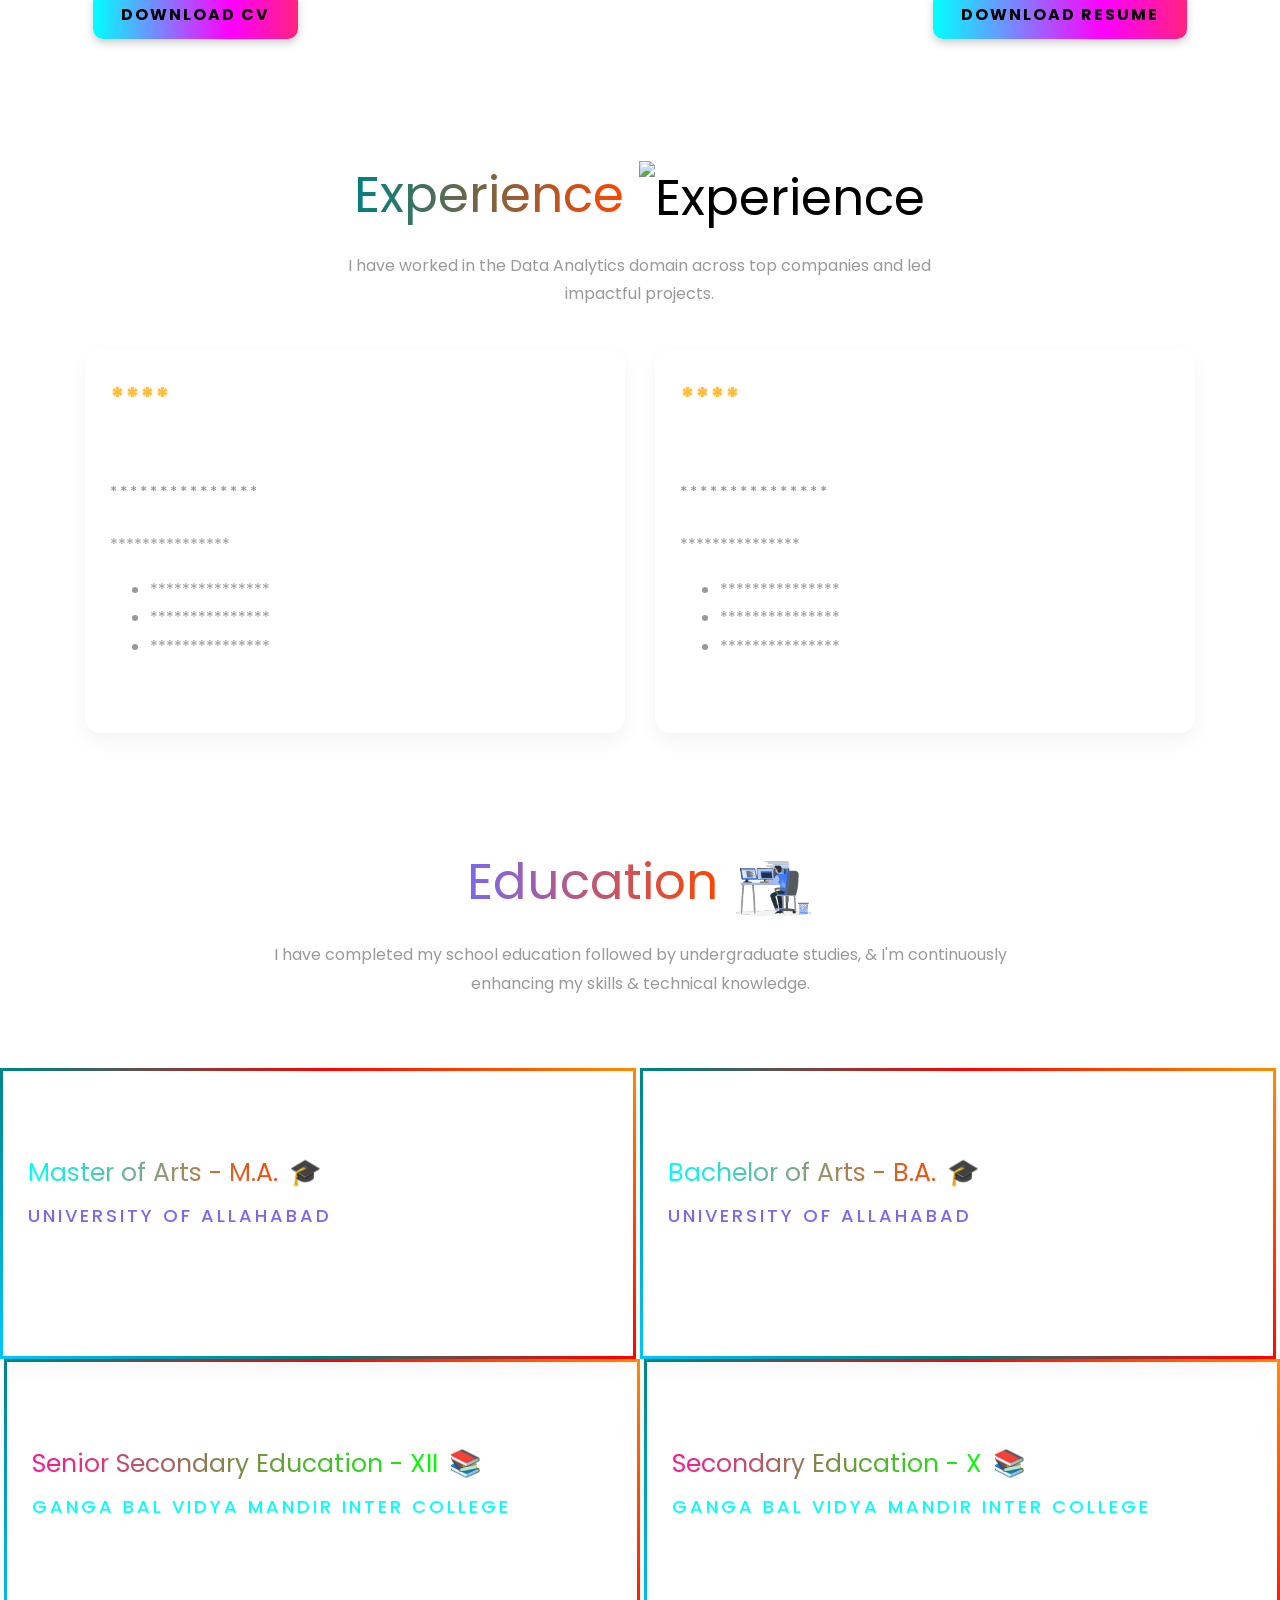
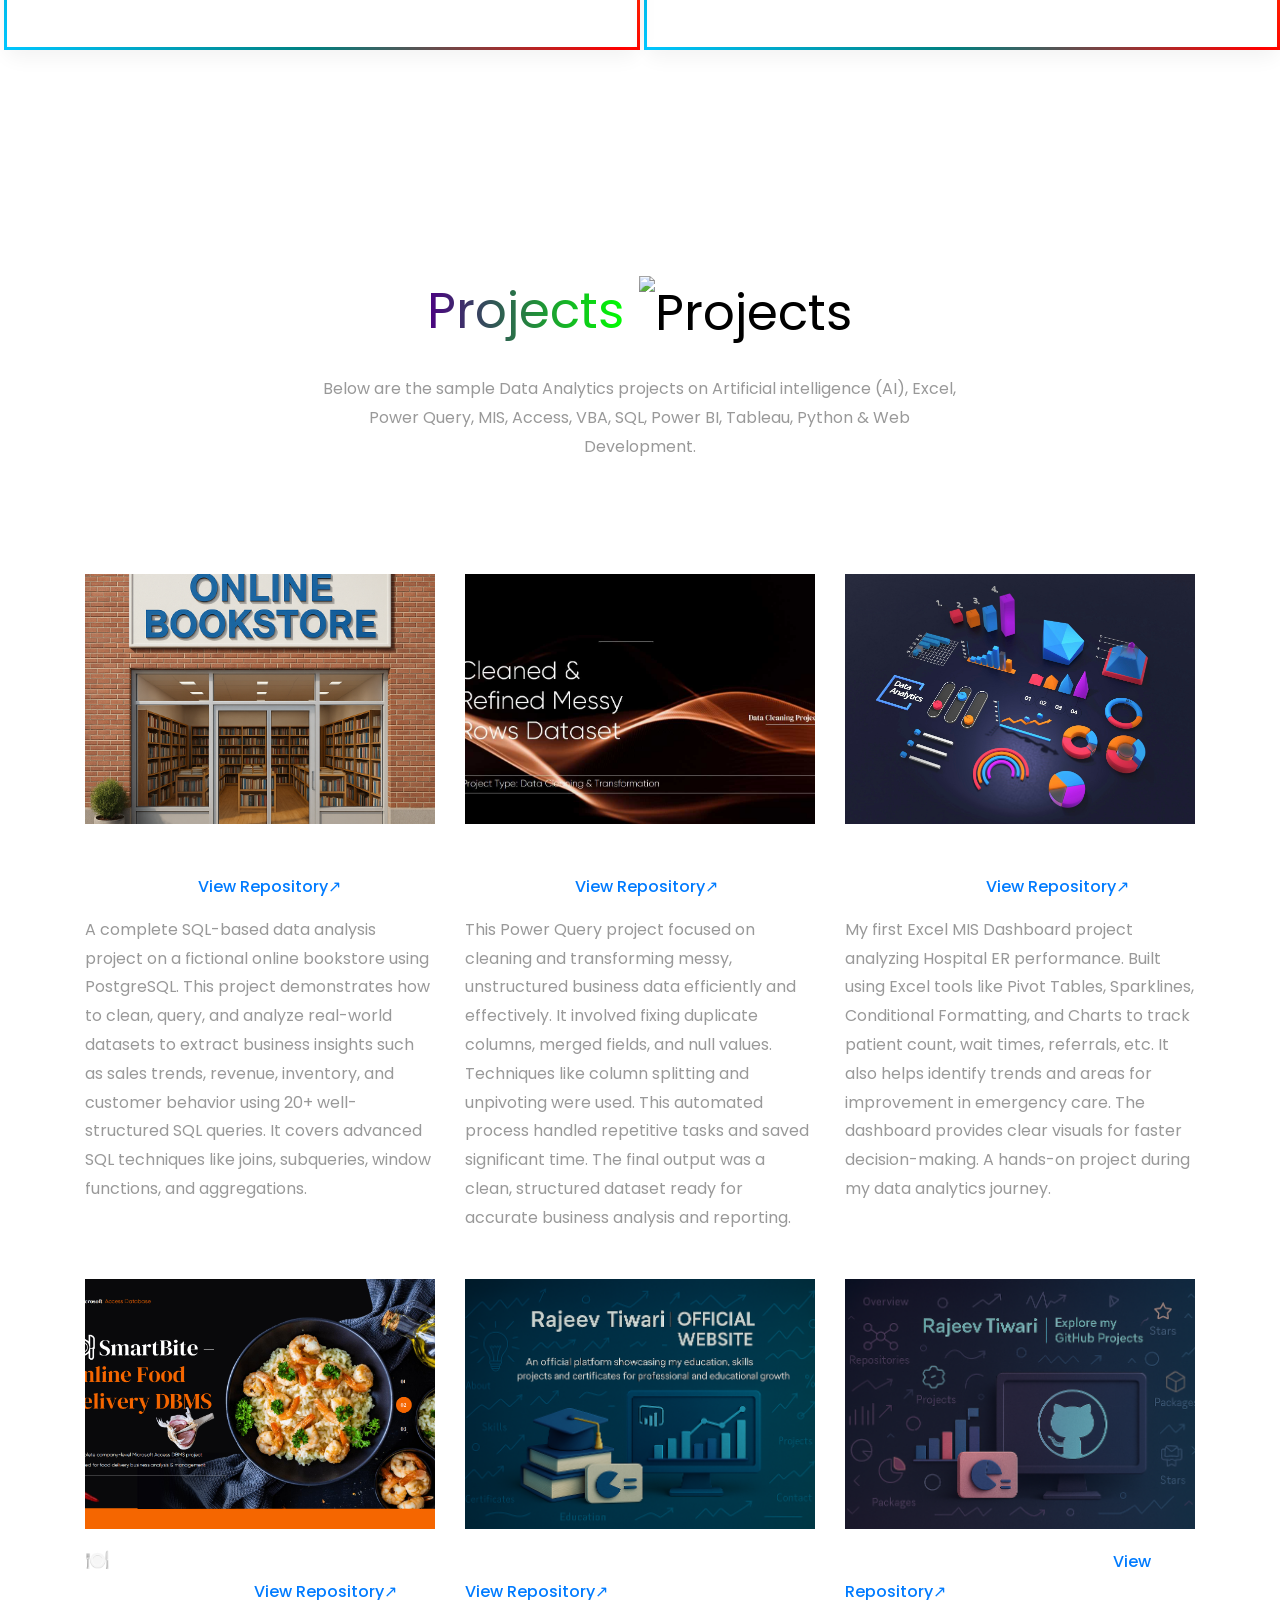
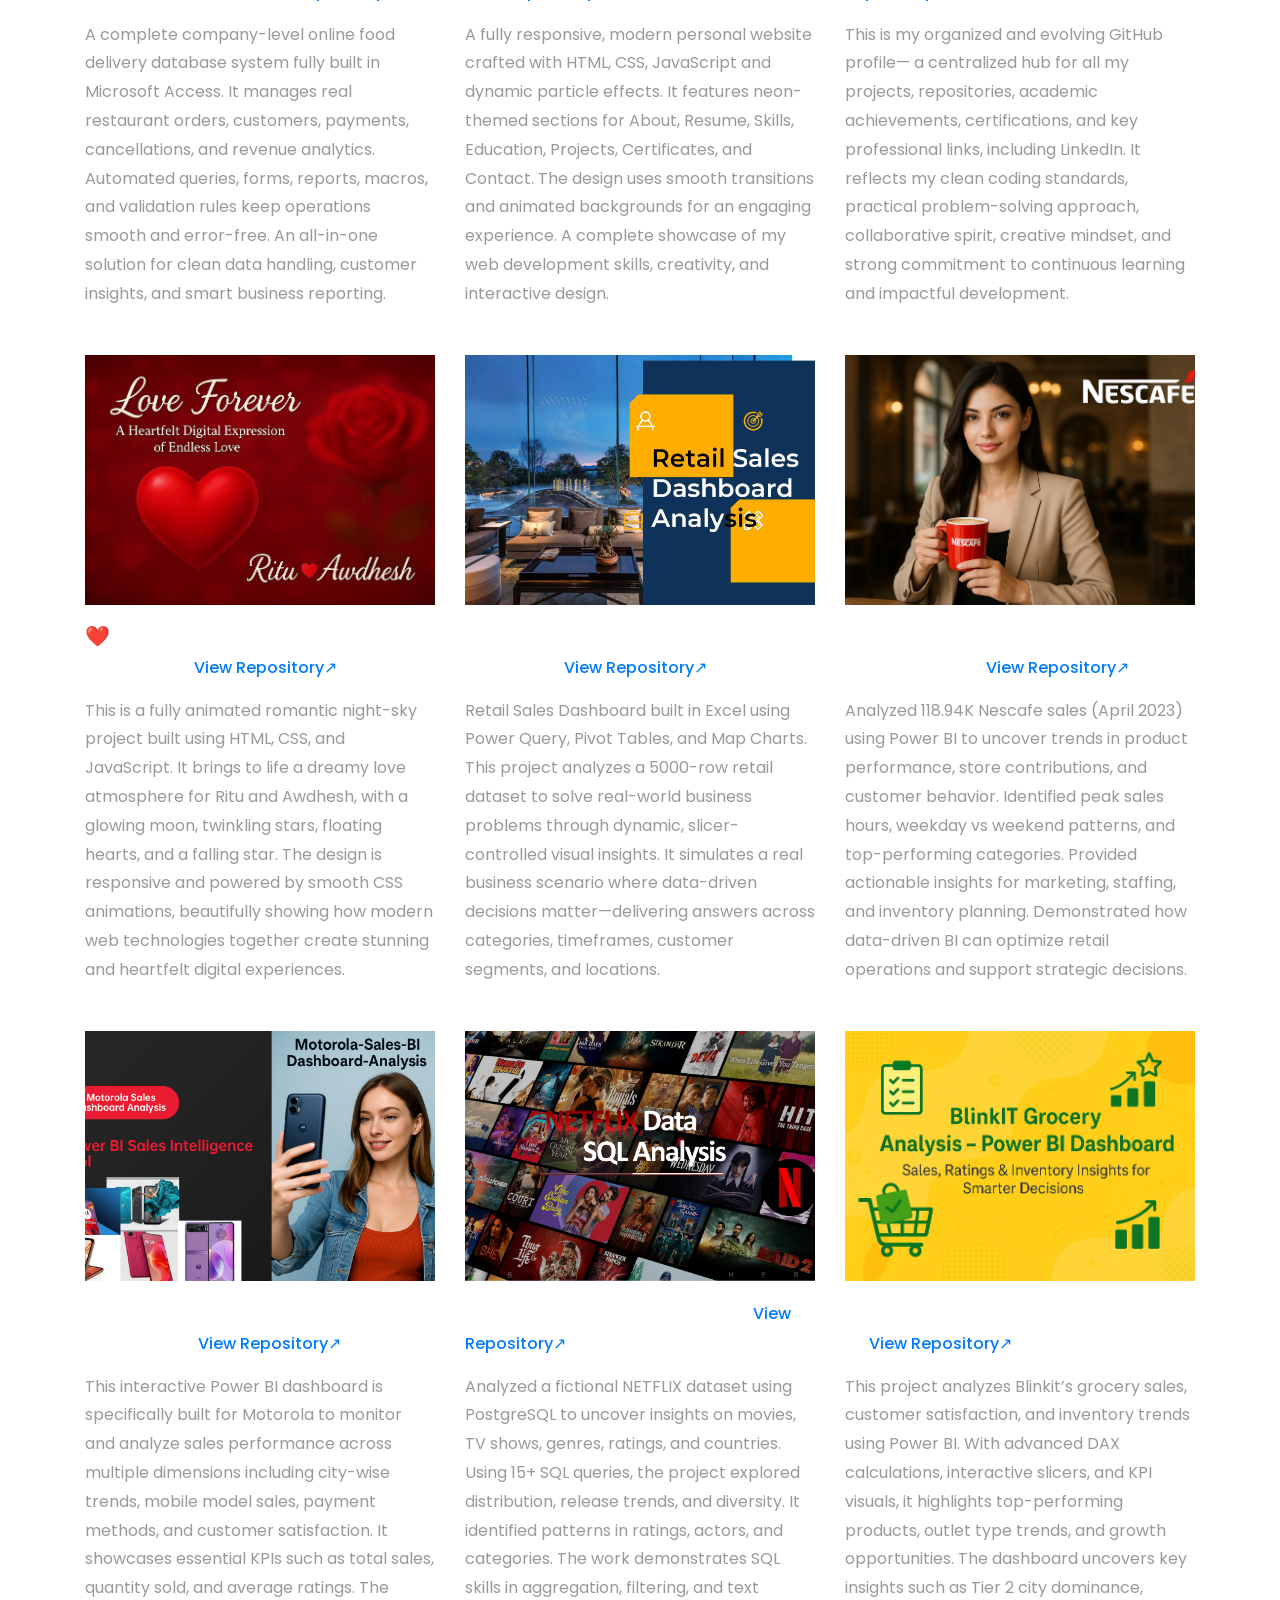
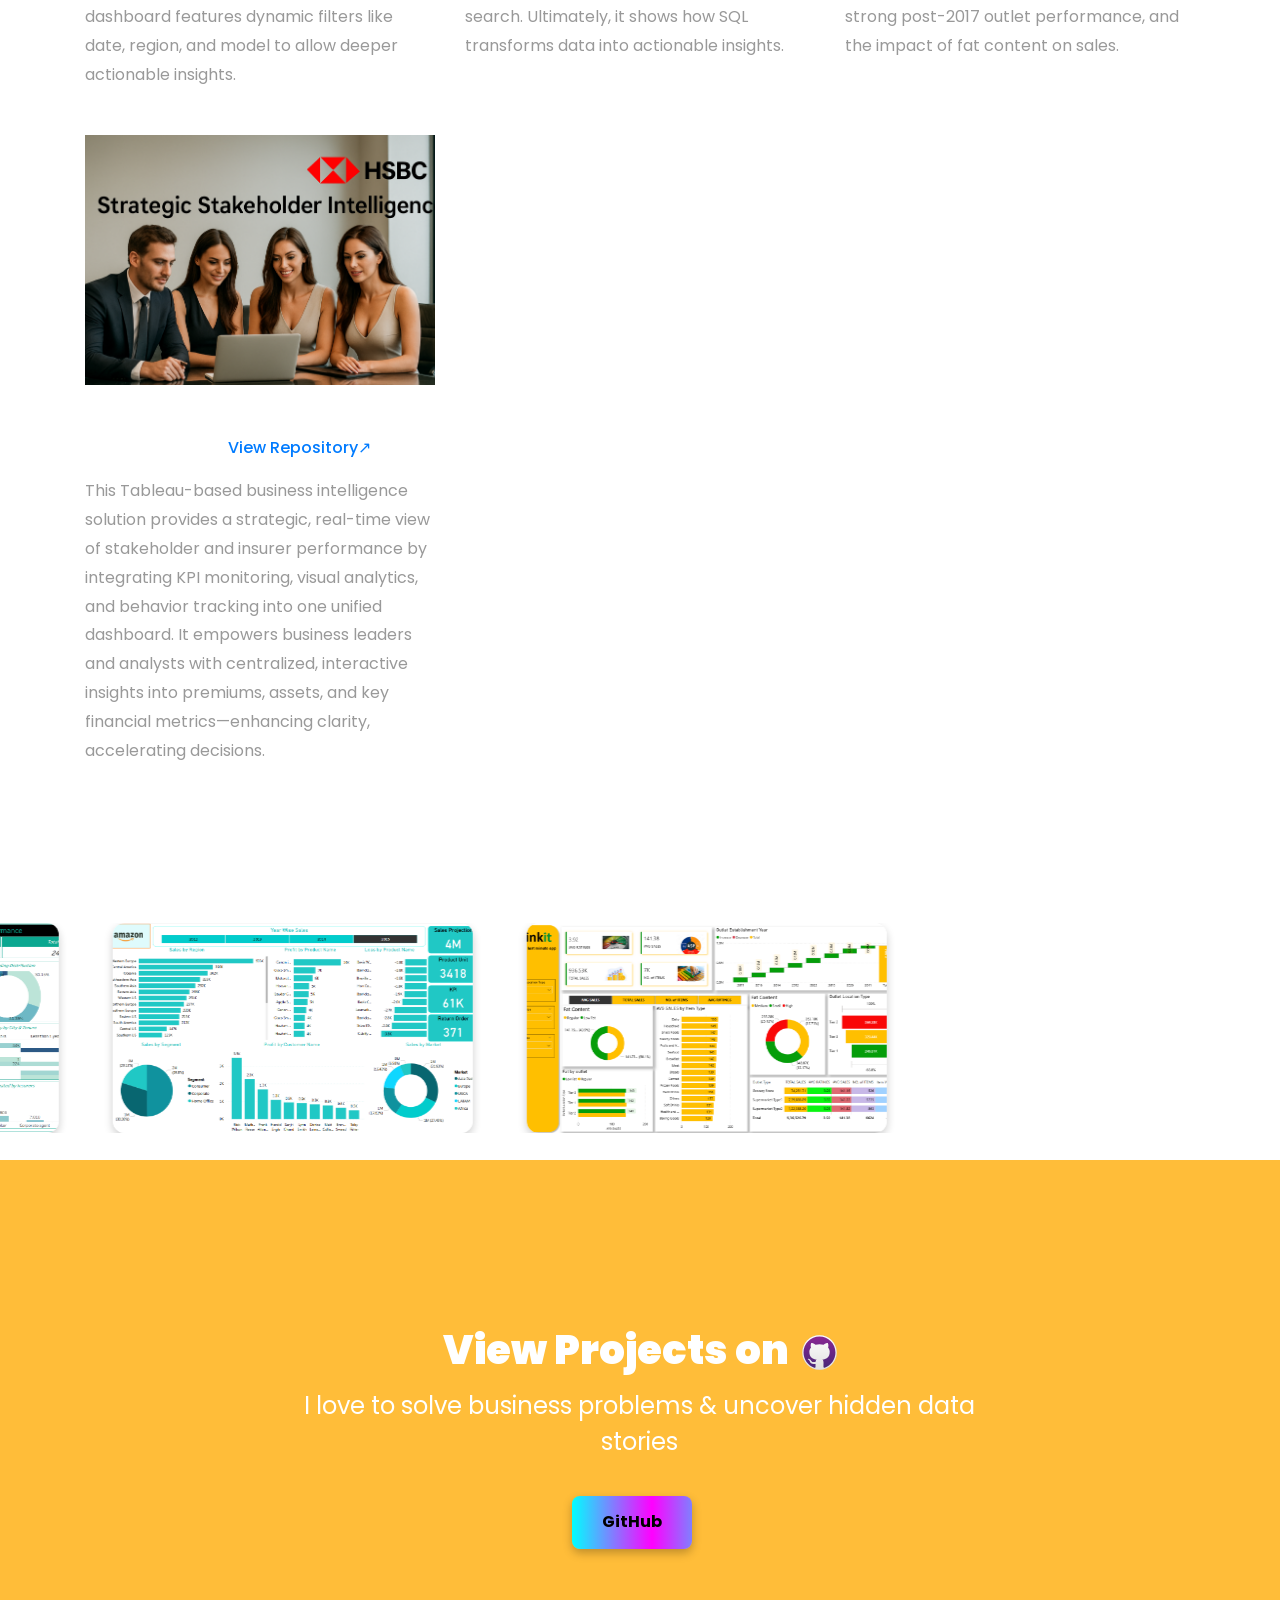
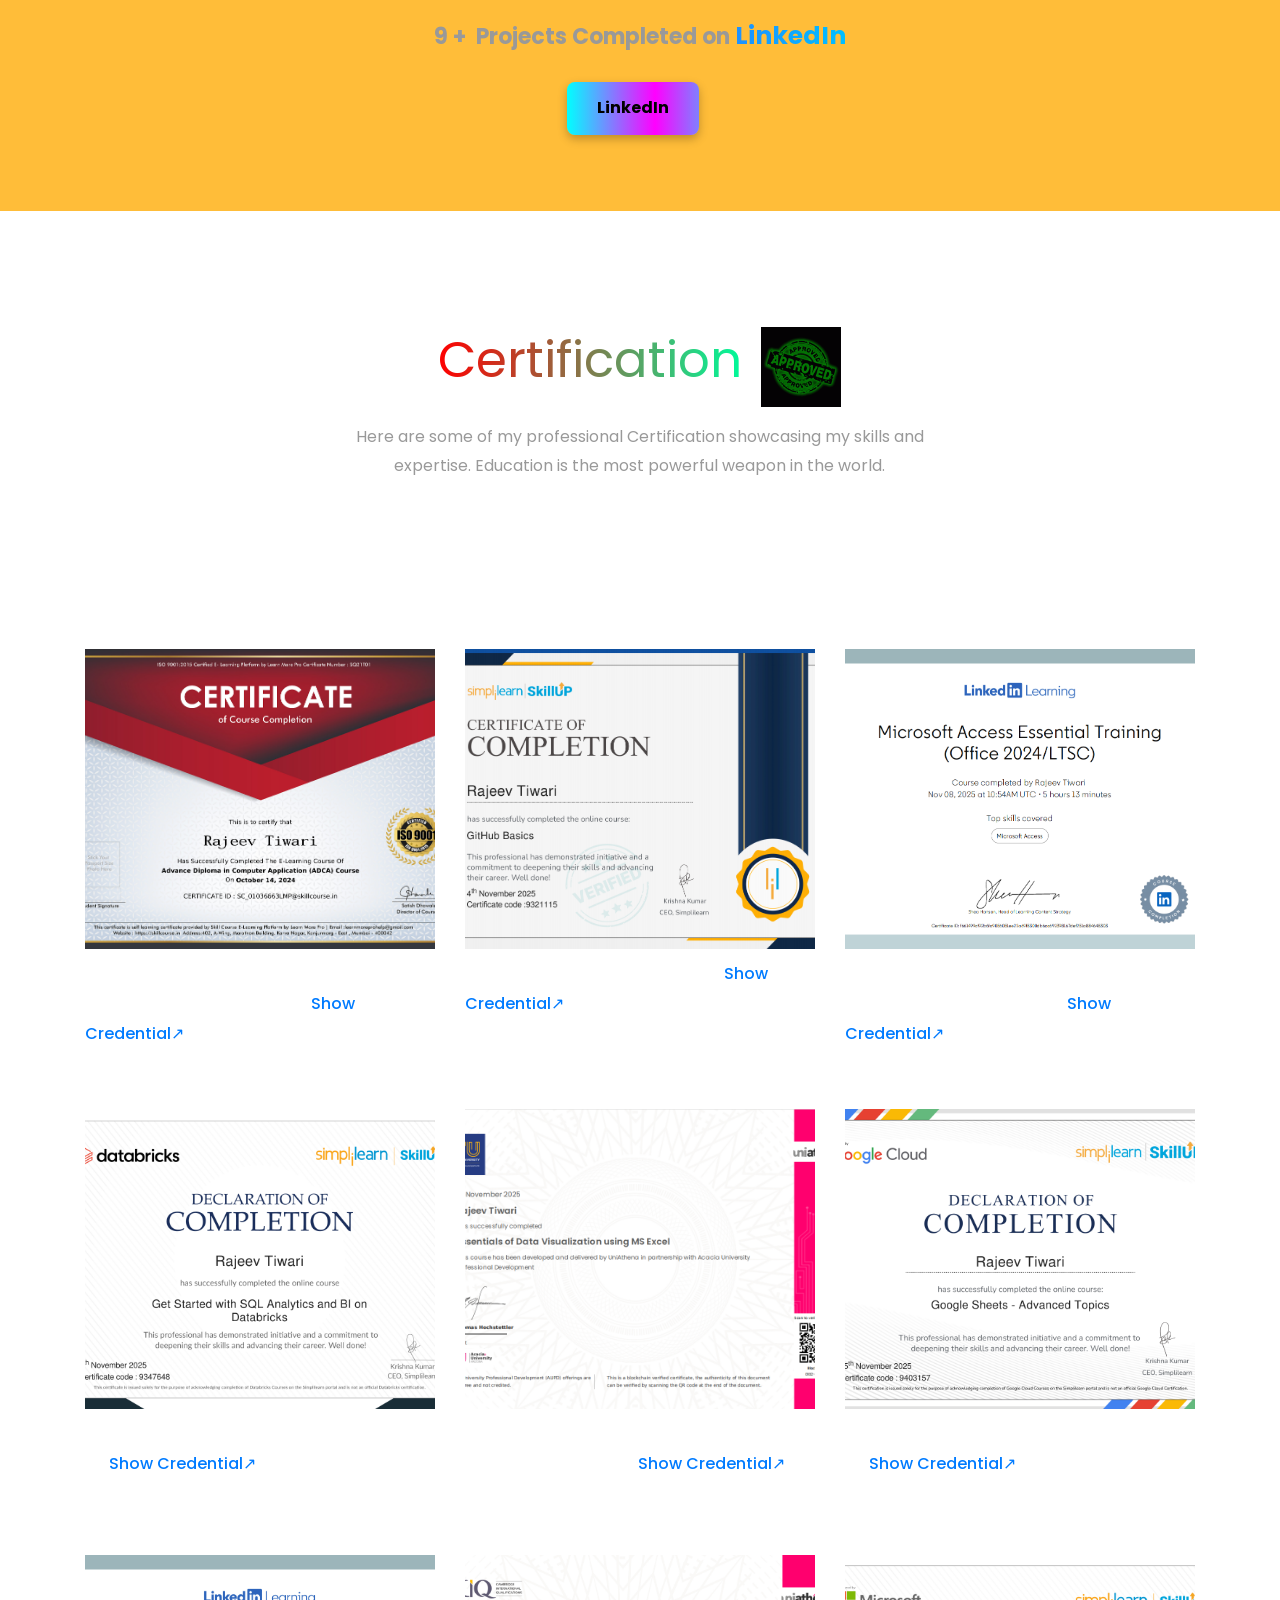
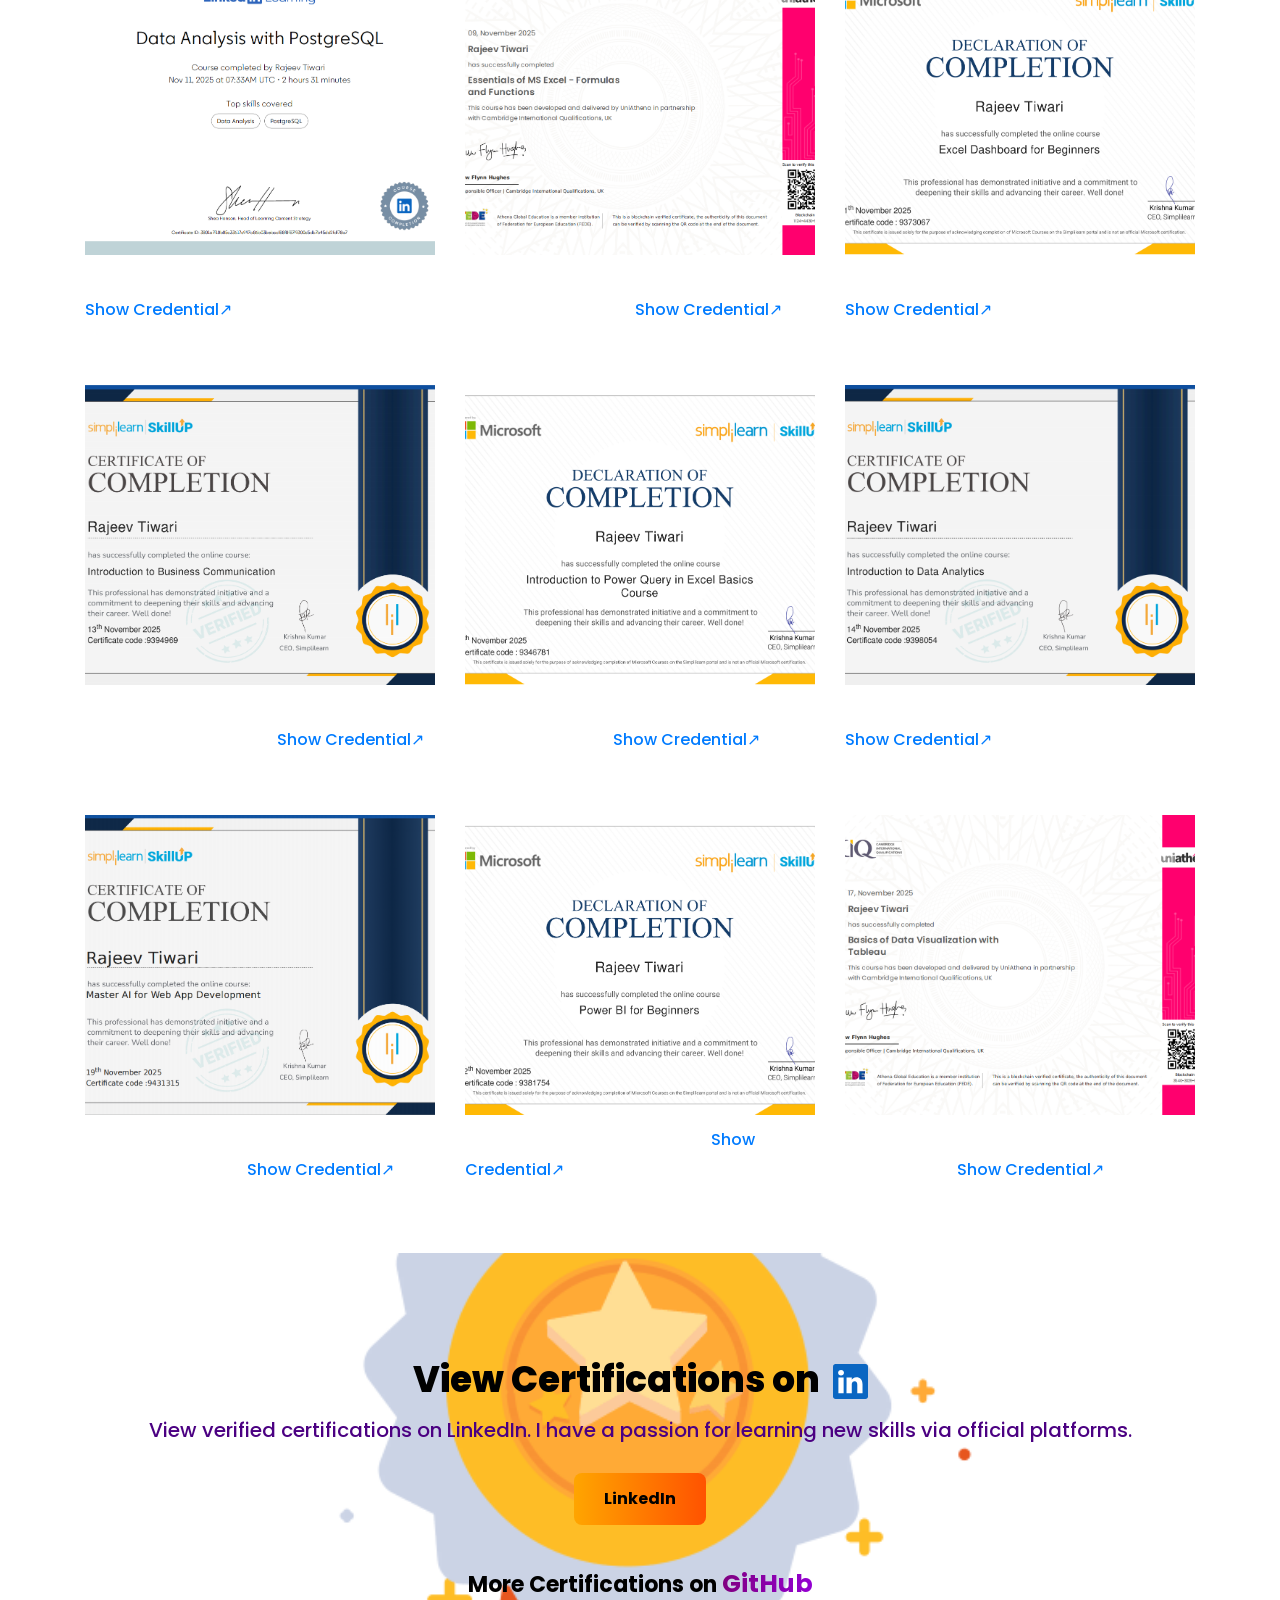
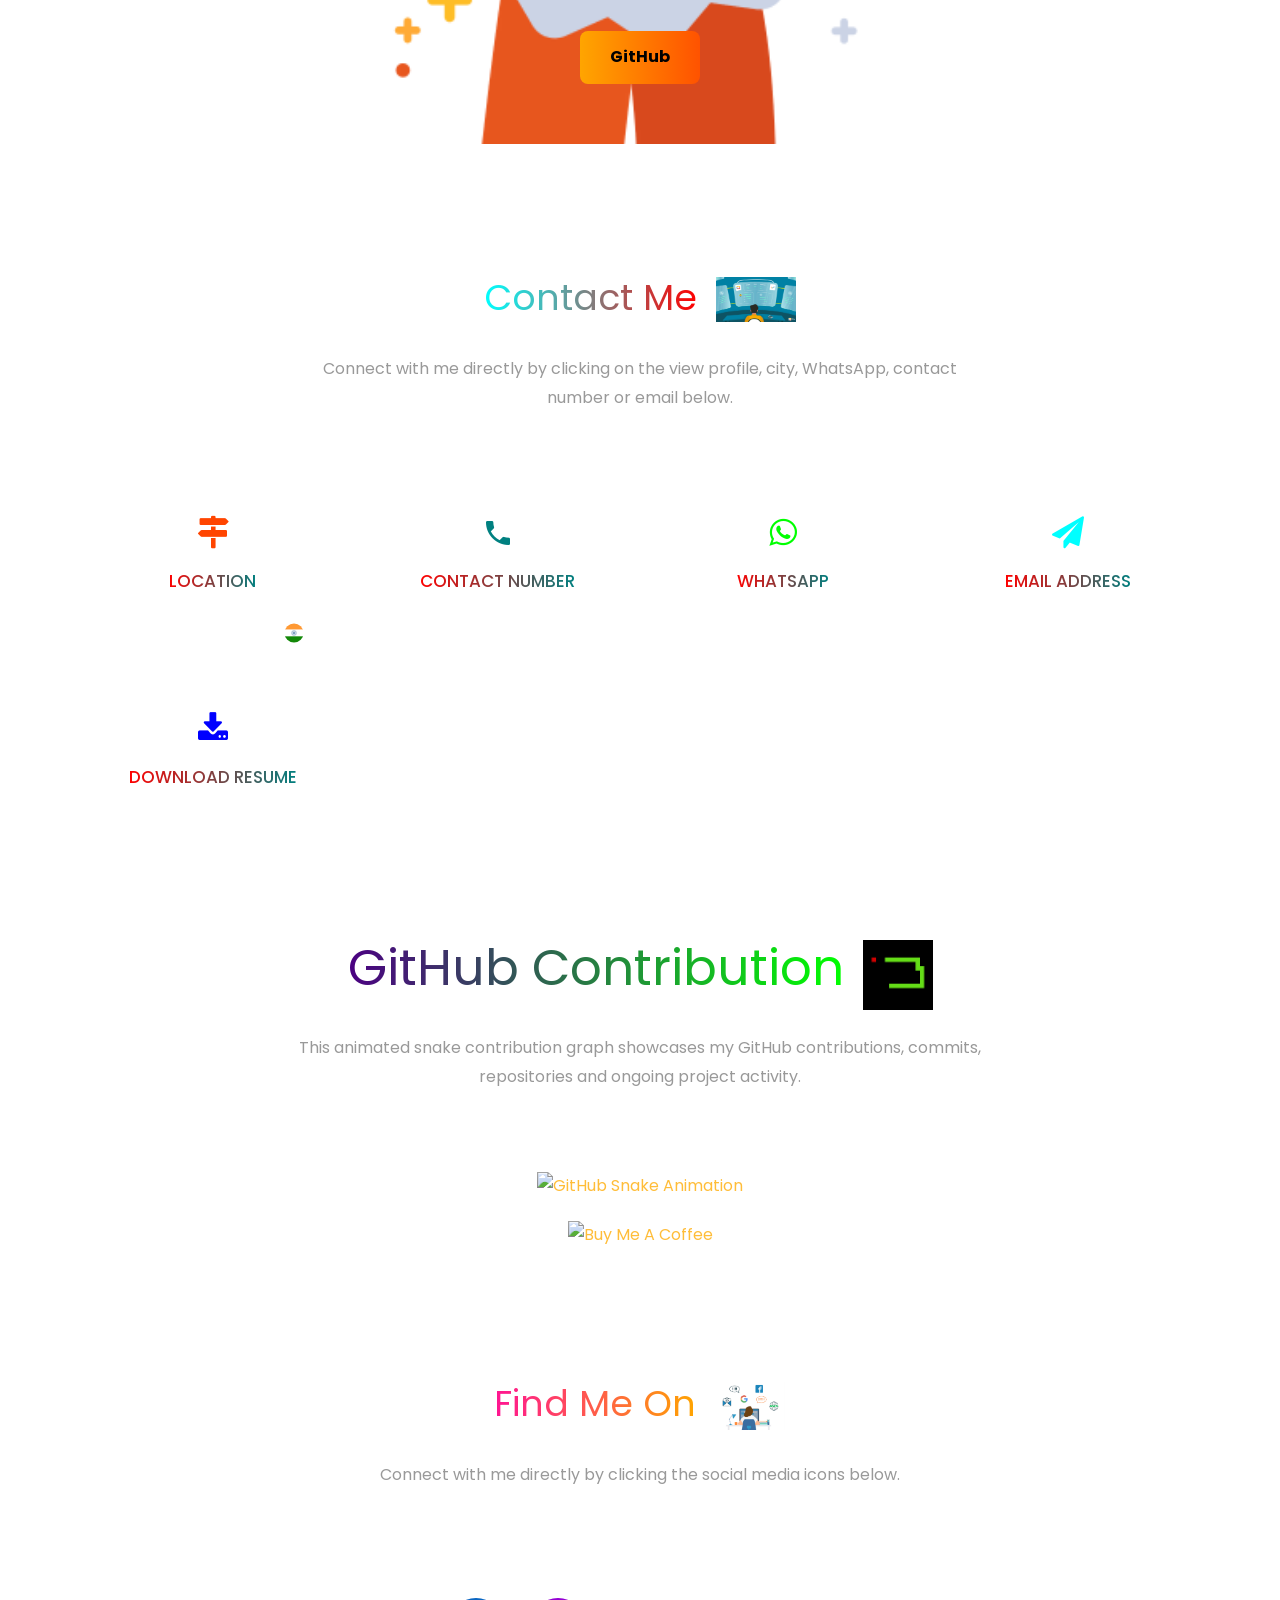
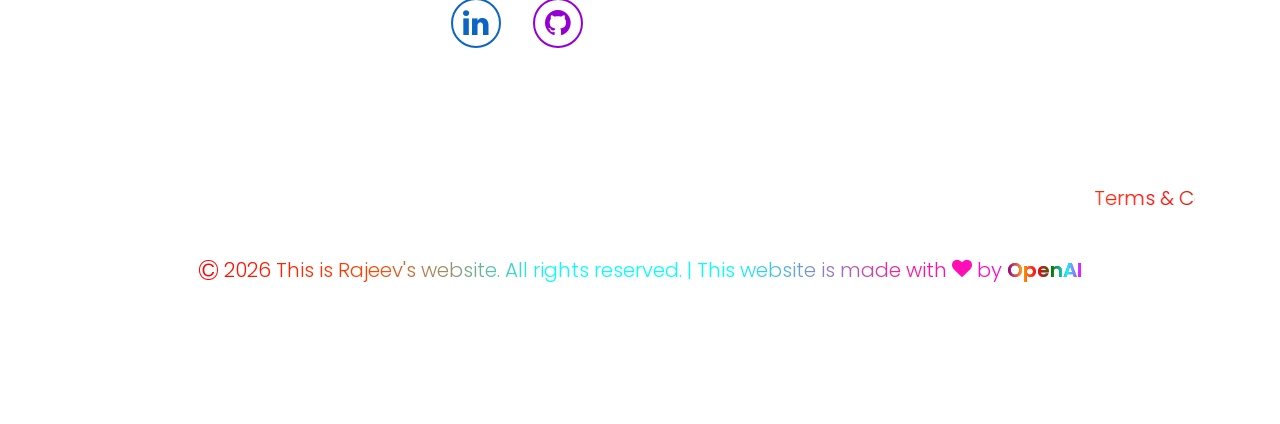
==== commit 4db5a3d2: "add changes" ====
--- a/index.html
+++ b/index.html
@@ -1358,7 +1358,7 @@
           <a href="https://github.com/rajeevgit8055hub/SQL-Project-on-Online-Book-store" class="block-20 zoom-effect" style="background-image: url('images/Bookstore.png'); height: 250px; background-size: cover; background-position: center;"></a>
           <div class="text mt-3 float-right d-block">
             <h3 class="heading">
-              <a href="https://github.com/rajeevgit8055hub/SQL-Project-on-Online-Book-store">Online Bookstore SQL Data Analysis — <span style="color: #007bff; font-size: 18px;">View Repository↗</span></a>
+              <a href="https://github.com/rajeevgit8055hub/SQL-Project-on-Online-Book-store">Online Bookstore SQL Data Analysis — <span style="color: #007bff; font-size: 16px;">View Repository↗</span></a>
             </h3>
             <p>A complete SQL-based data analysis project on a fictional online bookstore using PostgreSQL. This project demonstrates 
               how to clean, query, and analyze real-world datasets to extract business insights such as sales trends, revenue, 
@@ -1374,7 +1374,7 @@
           <a href="https://github.com/rajeevgit8055hub/Power-Query-Projects" class="block-20 zoom-effect" style="background-image: url('images/Power Query.jpg'); height: 250px; background-size: cover; background-position: center;"></a>
           <div class="text mt-3 float-right d-block">
             <h3 class="heading">
-              <a href="https://github.com/rajeevgit8055hub/Power-Query-Projects">Cleaned & Refined Messy Rows Dataset — <span style="color: #007bff; font-size: 18px;">View Repository↗</span></a>
+              <a href="https://github.com/rajeevgit8055hub/Power-Query-Projects">Cleaned & Refined Messy Rows Dataset — <span style="color: #007bff; font-size: 16px;">View Repository↗</span></a>
             </h3>
             <p>This Power Query project focused on cleaning and transforming messy, unstructured business data efficiently and
                effectively. It involved fixing duplicate columns, merged fields, and null values. Techniques like column splitting 
@@ -1390,7 +1390,7 @@
           <a href="https://github.com/rajeevgit8055hub/Hospital-Emergency-Room-Dashboard" class="block-20 zoom-effect" style="background-image: url('images/MIS Projects.jpg'); height: 250px; background-size: cover; background-position: center;"></a>
           <div class="text mt-3 float-right d-block">
             <h3 class="heading">
-              <a href="https://github.com/rajeevgit8055hub/Hospital-Emergency-Room-Dashboard">Hospital Emergency Room Dashboard — <span style="color: #007bff; font-size: 18px;">View Repository↗</span></a>
+              <a href="https://github.com/rajeevgit8055hub/Hospital-Emergency-Room-Dashboard">Hospital Emergency Room Dashboard — <span style="color: #007bff; font-size: 16px;">View Repository↗</span></a>
             </h3>
             <p>My first Excel MIS Dashboard project analyzing Hospital ER performance. Built using Excel tools like Pivot Tables, 
               Sparklines, Conditional Formatting, and Charts to track patient count, wait times, referrals, etc. It also helps identify
@@ -1406,7 +1406,7 @@
           <a href="https://github.com/rajeevgit8055hub/SmartBite-Online-Food-Delivery-DBMS" class="block-20 zoom-effect" style="background-image: url('images/SmartBite- Online Food Delivery.png'); height: 250px; background-size: cover; background-position: center;"></a>
           <div class="text mt-3 float-right d-block">
             <h3 class="heading">
-              <a href="https://github.com/rajeevgit8055hub/SmartBite-Online-Food-Delivery-DBMS">🍽️ SmartBite – Online Food Delivery DBMS — <span style="color: #007bff; font-size: 18px;">View Repository↗</span></a>
+              <a href="https://github.com/rajeevgit8055hub/SmartBite-Online-Food-Delivery-DBMS">🍽️ SmartBite – Online Food Delivery DBMS — <span style="color: #007bff; font-size: 16px;">View Repository↗</span></a>
             </h3>
             <p>A complete company-level online food delivery database system fully built in Microsoft Access.
                 It manages real restaurant orders, customers, payments, cancellations, and revenue analytics.
@@ -1422,7 +1422,7 @@
           <a href="https://github.com/rajeevgit8055hub/rajeevtiwari.github.io" class="block-20 zoom-effect" style="background-image: url('images/Website.png'); height: 250px; background-size: cover; background-position: center;"></a>
           <div class="text mt-3 float-right d-block">
             <h3 class="heading">
-              <a href="https://github.com/rajeevgit8055hub/rajeevtiwari.github.io">Dynamic Neon Glow Website — <span style="color: #007bff; font-size: 18px;">View Repository↗</span></a>
+              <a href="https://github.com/rajeevgit8055hub/rajeevtiwari.github.io">Dynamic Neon Glow Website — <span style="color: #007bff; font-size: 16px;">View Repository↗</span></a>
             </h3>
             <p>A fully responsive, modern personal website crafted with HTML, CSS, JavaScript and dynamic particle effects. It features
                neon-themed sections for About, Resume, Skills, Education, Projects, Certificates, and Contact. The design uses smooth 
@@ -1438,7 +1438,7 @@
           <a href="https://github.com/rajeevgit8055hub" class="block-20 zoom-effect" style="background-image: url('images/Github.png'); height: 250px; background-size: cover; background-position: center;"></a>
           <div class="text mt-3 float-right d-block">
             <h3 class="heading">
-              <a href="https://github.com/rajeevgit8055hub">Dynamic Developer Hub — <span style="color: #007bff; font-size: 18px;">View Repository↗</span></a>
+              <a href="https://github.com/rajeevgit8055hub">Dynamic Developer Hub — <span style="color: #007bff; font-size: 16px;">View Repository↗</span></a>
             </h3>
             <p>This is my organized and evolving GitHub profile— a centralized hub for all my projects, repositories, academic 
               achievements, certifications, and key professional links, including LinkedIn. It reflects my clean coding standards, 
@@ -1454,7 +1454,7 @@
           <a href="https://github.com/rajeevgit8055hub/LoveForever-A-Heartfelt-Digital-Promise" class="block-20 zoom-effect" style="background-image: url('images/Ritu💕Awadhesh.png'); height: 250px; background-size: cover; background-position: center;"></a>
           <div class="text mt-3 float-right d-block">
             <h3 class="heading">
-              <a href="https://github.com/rajeevgit8055hub/LoveForever-A-Heartfelt-Digital-Promise">❤️ Love Forever : A Heartfelt Digital Promise — <span style="color: #007bff; font-size: 18px;">View Repository↗</span></a>
+              <a href="https://github.com/rajeevgit8055hub/LoveForever-A-Heartfelt-Digital-Promise">❤️ Love Forever : A Heartfelt Digital Promise — <span style="color: #007bff; font-size: 16px;">View Repository↗</span></a>
             </h3>
             <p>This is a fully animated romantic night-sky project built using HTML, CSS, and JavaScript. It brings to life a dreamy
                love atmosphere for Ritu and Awdhesh, with a glowing moon, twinkling stars, floating hearts, and a falling star. 
@@ -1486,7 +1486,7 @@
           <a href="https://github.com/rajeevgit8055hub/Retail-Sales-Dashboard-Analysis" class="block-20 zoom-effect" style="background-image: url('images/Retail.jpg'); height: 250px; background-size: cover; background-position: center;"></a>
           <div class="text mt-3 float-right d-block">
             <h3 class="heading">
-              <a href="https://github.com/rajeevgit8055hub/Retail-Sales-Dashboard-Analysis">Retail Sales Dashboard – MIS Project — <span style="color: #007bff; font-size: 18px;">View Repository↗</span></a>
+              <a href="https://github.com/rajeevgit8055hub/Retail-Sales-Dashboard-Analysis">Retail Sales Dashboard – MIS Project — <span style="color: #007bff; font-size: 16px;">View Repository↗</span></a>
             </h3>
             <p>Retail Sales Dashboard built in Excel using Power Query, Pivot Tables, and Map Charts. This project analyzes a 5000-row
                retail dataset to solve real-world business problems through dynamic, slicer-controlled visual insights. It simulates a
@@ -1502,7 +1502,7 @@
           <a href="https://github.com/rajeevgit8055hub/Nescafe-Driving-Coffee-Sales-Excellence" class="block-20 zoom-effect" style="background-image: url('images/Coffee.png'); height: 250px; background-size: cover; background-position: center;"></a>
           <div class="text mt-3 float-right d-block">
             <h3 class="heading">
-              <a href="https://github.com/rajeevgit8055hub/Nescafe-Driving-Coffee-Sales-Excellence">Nescafe – Driving Coffee Sales Dashboard — <span style="color: #007bff; font-size: 18px;">View Repository↗</span></a>
+              <a href="https://github.com/rajeevgit8055hub/Nescafe-Driving-Coffee-Sales-Excellence">Nescafe – Driving Coffee Sales Dashboard — <span style="color: #007bff; font-size: 16px;">View Repository↗</span></a>
             </h3>
             <p>Analyzed 118.94K Nescafe sales (April 2023) using Power BI to uncover trends in product performance, store contributions, 
               and customer behavior. Identified peak sales hours, weekday vs weekend patterns, and top-performing categories. Provided 
@@ -1518,7 +1518,7 @@
           <a href="https://github.com/rajeevgit8055hub/Motorola-Sales-BI-Dashboard-Analysis" class="block-20 zoom-effect" style="background-image: url('images/Motorola\ BI.png'); height: 250px; background-size: cover; background-position: center;"></a>
           <div class="text mt-3 float-right d-block">
             <h3 class="heading">
-              <a href="https://github.com/rajeevgit8055hub/Motorola-Sales-BI-Dashboard-Analysis">Motorola Sales Dashboard Analysis — <span style="color: #007bff; font-size: 18px;">View Repository↗</span></a>
+              <a href="https://github.com/rajeevgit8055hub/Motorola-Sales-BI-Dashboard-Analysis">Motorola Sales Dashboard Analysis — <span style="color: #007bff; font-size: 16px;">View Repository↗</span></a>
             </h3>
             <p>This interactive Power BI dashboard is specifically built for Motorola to monitor and analyze sales performance across 
               multiple dimensions including city-wise trends, mobile model sales, payment methods, and customer satisfaction. 
@@ -1534,7 +1534,7 @@
           <a href="https://github.com/rajeevgit8055hub/NETFLIX-Data-SQL-Analysis" class="block-20 zoom-effect" style="background-image: url('images/Netflix\ Data.png'); height: 250px; background-size: cover; background-position: center;"></a>
           <div class="text mt-3 float-right d-block">
             <h3 class="heading">
-              <a href="https://github.com/rajeevgit8055hub/NETFLIX-Data-SQL-Analysis"> NETFLIX Data SQL Analysis — <span style="color: #007bff; font-size: 18px;">View Repository↗</span></a>
+              <a href="https://github.com/rajeevgit8055hub/NETFLIX-Data-SQL-Analysis"> NETFLIX Data SQL Analysis — <span style="color: #007bff; font-size: 16px;">View Repository↗</span></a>
             </h3>
             <p>Analyzed a fictional NETFLIX dataset using PostgreSQL to uncover insights on movies, TV shows, genres, ratings,
                and countries. Using 15+ SQL queries, the project explored distribution, release trends, and diversity. 
@@ -1550,7 +1550,7 @@
           <a href="https://github.com/rajeevgit8055hub/Blinkit-Grocery-Analysis" class="block-20 zoom-effect" style="background-image: url('images/Blinkit.png'); height: 250px; background-size: cover; background-position: center;"></a>
           <div class="text mt-3 float-right d-block">
             <h3 class="heading">
-              <a href="https://github.com/rajeevgit8055hub/Blinkit-Grocery-Analysis">Blinkit Grocery Dashboard Analysis — <span style="color: #007bff; font-size: 18px;">View Repository↗</span></a>
+              <a href="https://github.com/rajeevgit8055hub/Blinkit-Grocery-Analysis">Blinkit Grocery Dashboard Analysis — <span style="color: #007bff; font-size: 16px;">View Repository↗</span></a>
             </h3>
             <p>This project analyzes Blinkit’s grocery sales, customer satisfaction, and inventory trends using Power BI. 
               With advanced DAX calculations, interactive slicers, and KPI visuals, it highlights top-performing products, 
@@ -1566,7 +1566,7 @@
           <a href="https://github.com/rajeevgit8055hub/Strategic-Stakeholder-Intelligence" class="block-20 zoom-effect" style="background-image: url('images/TableauBI.png'); height: 250px; background-size: cover; background-position: center;"></a>
           <div class="text mt-3 float-right d-block">
             <h3 class="heading">
-              <a href="https://github.com/rajeevgit8055hub/Strategic-Stakeholder-Intelligence">HSBC Strategic Stakeholder Intelligence — <span style="color: #007bff; font-size: 18px;">View Repository↗</span></a>
+              <a href="https://github.com/rajeevgit8055hub/Strategic-Stakeholder-Intelligence">HSBC Strategic Stakeholder Intelligence — <span style="color: #007bff; font-size: 16px;">View Repository↗</span></a>
             </h3>
             <p>This Tableau-based business intelligence solution provides a strategic, real-time view of stakeholder and insurer 
               performance by integrating KPI monitoring, visual analytics, and behavior tracking into one unified dashboard. 
@@ -1780,7 +1780,7 @@
           <div class="text mt-2 d-block">
             <h3 class="heading text-white">
              <a href="https://pro.skillcourse.in/verified-certificate/" target="_blank" style="text-decoration: none;">
-               Advance Diploma in Computer Application (ADCA) — <span style="color: #007bff; font-size: 18px;">Show Credential↗</span></a></h3>
+               Advance Diploma in Computer Application (ADCA) — <span style="color: #007bff; font-size: 16px;">Show Credential↗</span></a></h3>
           </div>
         </div>
       </div>
@@ -1792,7 +1792,7 @@
           <div class="text mt-2 d-block">
             <h3 class="heading text-white">
              <a href="https://simpli-web.app.link/e/Or633oKAmYb" target="_blank" style="text-decoration: none;">
-               GitHub Basics Concept — <span style="color: #007bff; font-size: 18px;">Show Credential↗</span></a></h3>
+               GitHub Basics Concept — <span style="color: #007bff; font-size: 16px;">Show Credential↗</span></a></h3>
           </div>
         </div>
       </div>
@@ -1803,8 +1803,8 @@
           <div class="block-20 zoom-effect" style="background-image: url('images/Access\ Essential.png'); height: 300px; background-size: cover; background-position: center;"></div>
           <div class="text mt-2 d-block">
             <h3 class="heading text-white">
-             <a href="https://your-verification-link-here.com" target="_blank" style="text-decoration: none;">
-               Microsoft Access Essential Training (Office 2024/LTSC) — <span style="color: #007bff; font-size: 18px;">Show Credential↗</span></a></h3>
+             <a href="https://www.linkedin.com/learning/certificates/f661499cf92b6fa9056051ee22a69f8300db6cc692398167def251a884648303" target="_blank" style="text-decoration: none;">
+               Microsoft Access Essential Training (Office 2024/LTSC) — <span style="color: #007bff; font-size: 16px;">Show Credential↗</span></a></h3>
           </div>
         </div>
       </div>
@@ -1816,7 +1816,7 @@
           <div class="text mt-2 d-block">
             <h3 class="heading text-white">
              <a href="https://simpli-web.app.link/e/koyAhfyBmYb" target="_blank" style="text-decoration: none;">
-               SQL Analytics and BI on Databricks — <span style="color: #007bff; font-size: 18px;">Show Credential↗</span></a></h3>
+               SQL Analytics and BI on Databricks — <span style="color: #007bff; font-size: 16px;">Show Credential↗</span></a></h3>
           </div>
         </div>
       </div>
@@ -1828,7 +1828,7 @@
           <div class="text mt-2 d-block">
             <h3 class="heading text-white">
              <a href="https://docs.uniathena.com/prod/course/certificate/124_1763028743_certificate.jpg" target="_blank" style="text-decoration: none;">
-               Essentials of Data Visualization using MS Excel — <span style="color: #007bff; font-size: 18px;">Show Credential↗</span></a></h3>
+               Essentials of Data Visualization using MS Excel — <span style="color: #007bff; font-size: 16px;">Show Credential↗</span></a></h3>
           </div>
         </div>
       </div>
@@ -1840,7 +1840,7 @@
           <div class="text mt-2 d-block">
             <h3 class="heading text-white">
              <a href="https://simpli-web.app.link/e/tXlwquxjjYb" target="_blank" style="text-decoration: none;">
-               Google Sheets - Advanced Topics — <span style="color: #007bff; font-size: 18px;">Show Credential↗</span></a></h3>
+               Google Sheets - Advanced Topics — <span style="color: #007bff; font-size: 16px;">Show Credential↗</span></a></h3>
           </div>
         </div>
       </div>
@@ -1856,8 +1856,8 @@
           <div class="block-20 zoom-effect" style="background-image: url('images/DA\ PostgreSQL.png'); height: 300px; background-size: cover; background-position: center;"></div>
           <div class="text mt-2 d-block">
             <h3 class="heading text-white">
-             <a href="https://your-verification-link-here.com" target="_blank" style="text-decoration: none;">
-               Data Analysis with PostgreSQL — <span style="color: #007bff; font-size: 18px;">Show Credential↗</span></a></h3>
+             <a href="https://www.linkedin.com/learning/certificates/3801a7f10b05c33617c997a86b03bebccf88f8f87f9300c5db7b45dd2fdf78a7?trk=share_certificate" target="_blank" style="text-decoration: none;">
+               Data Analysis with PostgreSQL — <span style="color: #007bff; font-size: 16px;">Show Credential↗</span></a></h3>
           </div>
         </div>
       </div>
@@ -1869,7 +1869,7 @@
           <div class="text mt-2 d-block">
             <h3 class="heading text-white">
              <a href="https://docs.uniathena.com/prod/course/certificate/814_1762676336_certificate.jpg" target="_blank" style="text-decoration: none;">
-              Essentials of MS Excel - Formulas and Functions — <span style="color: #007bff; font-size: 18px;">Show Credential↗</span></a></h3>
+              Essentials of MS Excel - Formulas and Functions — <span style="color: #007bff; font-size: 16px;">Show Credential↗</span></a></h3>
           </div>
         </div>
       </div>
@@ -1881,7 +1881,7 @@
           <div class="text mt-2 d-block">
             <h3 class="heading text-white">
              <a href="https://simpli-web.app.link/e/2KbK36JscYb" target="_blank" style="text-decoration: none;">
-               Excel Dashboard for Beginners — <span style="color: #007bff; font-size: 18px;">Show Credential↗</span></a></h3>
+               Excel Dashboard for Beginners — <span style="color: #007bff; font-size: 16px;">Show Credential↗</span></a></h3>
           </div>
         </div>
       </div>
@@ -1893,7 +1893,7 @@
           <div class="text mt-2 d-block">
             <h3 class="heading text-white">
              <a href="https://simpli-web.app.link/e/RiZzAxALgYb" target="_blank" style="text-decoration: none;">
-               Introduction to Business Communication — <span style="color: #007bff; font-size: 18px;">Show Credential↗</span></a></h3>
+               Introduction to Business Communication — <span style="color: #007bff; font-size: 16px;">Show Credential↗</span></a></h3>
           </div>
         </div>
       </div>
@@ -1905,7 +1905,7 @@
           <div class="text mt-2 d-block">
             <h3 class="heading text-white">
              <a href="https://simpli-web.app.link/e/1hTHLVqBmYb" target="_blank" style="text-decoration: none;">
-               Introduction to Power Query in Excel Basics — <span style="color: #007bff; font-size: 18px;">Show Credential↗</span></a></h3>
+               Introduction to Power Query in Excel Basics — <span style="color: #007bff; font-size: 16px;">Show Credential↗</span></a></h3>
           </div>
         </div>
       </div>
@@ -1917,7 +1917,7 @@
           <div class="text mt-2 d-block">
             <h3 class="heading text-white">
              <a href="https://simpli-web.app.link/e/3pdOKncOhYb" target="_blank" style="text-decoration: none;">
-               Introduction to Data Analytics — <span style="color: #007bff; font-size: 18px;">Show Credential↗</span></a></h3>
+               Introduction to Data Analytics — <span style="color: #007bff; font-size: 16px;">Show Credential↗</span></a></h3>
           </div>
         </div>
       </div>
@@ -1929,7 +1929,7 @@
           <div class="text mt-2 d-block">
             <h3 class="heading text-white">
              <a href="https://simpli-web.app.link/e/gi5aJjOrqYb" target="_blank" style="text-decoration: none;">
-               Master AI for Web App Development — <span style="color: #007bff; font-size: 18px;">Show Credential↗</span></a></h3>
+               Master AI for Web App Development — <span style="color: #007bff; font-size: 16px;">Show Credential↗</span></a></h3>
           </div>
         </div>
       </div>
@@ -1941,7 +1941,7 @@
           <div class="text mt-2 d-block">
             <h3 class="heading text-white">
              <a href="https://simpli-web.app.link/e/VLgIKIsleYb" target="_blank" style="text-decoration: none;">
-               Power BI for Beginners — <span style="color: #007bff; font-size: 18px;">Show Credential↗</span></a></h3>
+               Power BI for Beginners — <span style="color: #007bff; font-size: 16px;">Show Credential↗</span></a></h3>
           </div>
         </div>
       </div>
@@ -1953,7 +1953,7 @@
           <div class="text mt-2 d-block">
             <h3 class="heading text-white">
              <a href="https://docs.uniathena.com/prod/course/certificate/348_1763361663_certificate.jpg" target="_blank" style="text-decoration: none;">
-               Basics of Data Visualization With Tableau — <span style="color: #007bff; font-size: 18px;">Show Credential↗</span></a></h3>
+               Basics of Data Visualization With Tableau — <span style="color: #007bff; font-size: 16px;">Show Credential↗</span></a></h3>
           </div>
         </div>
       </div>
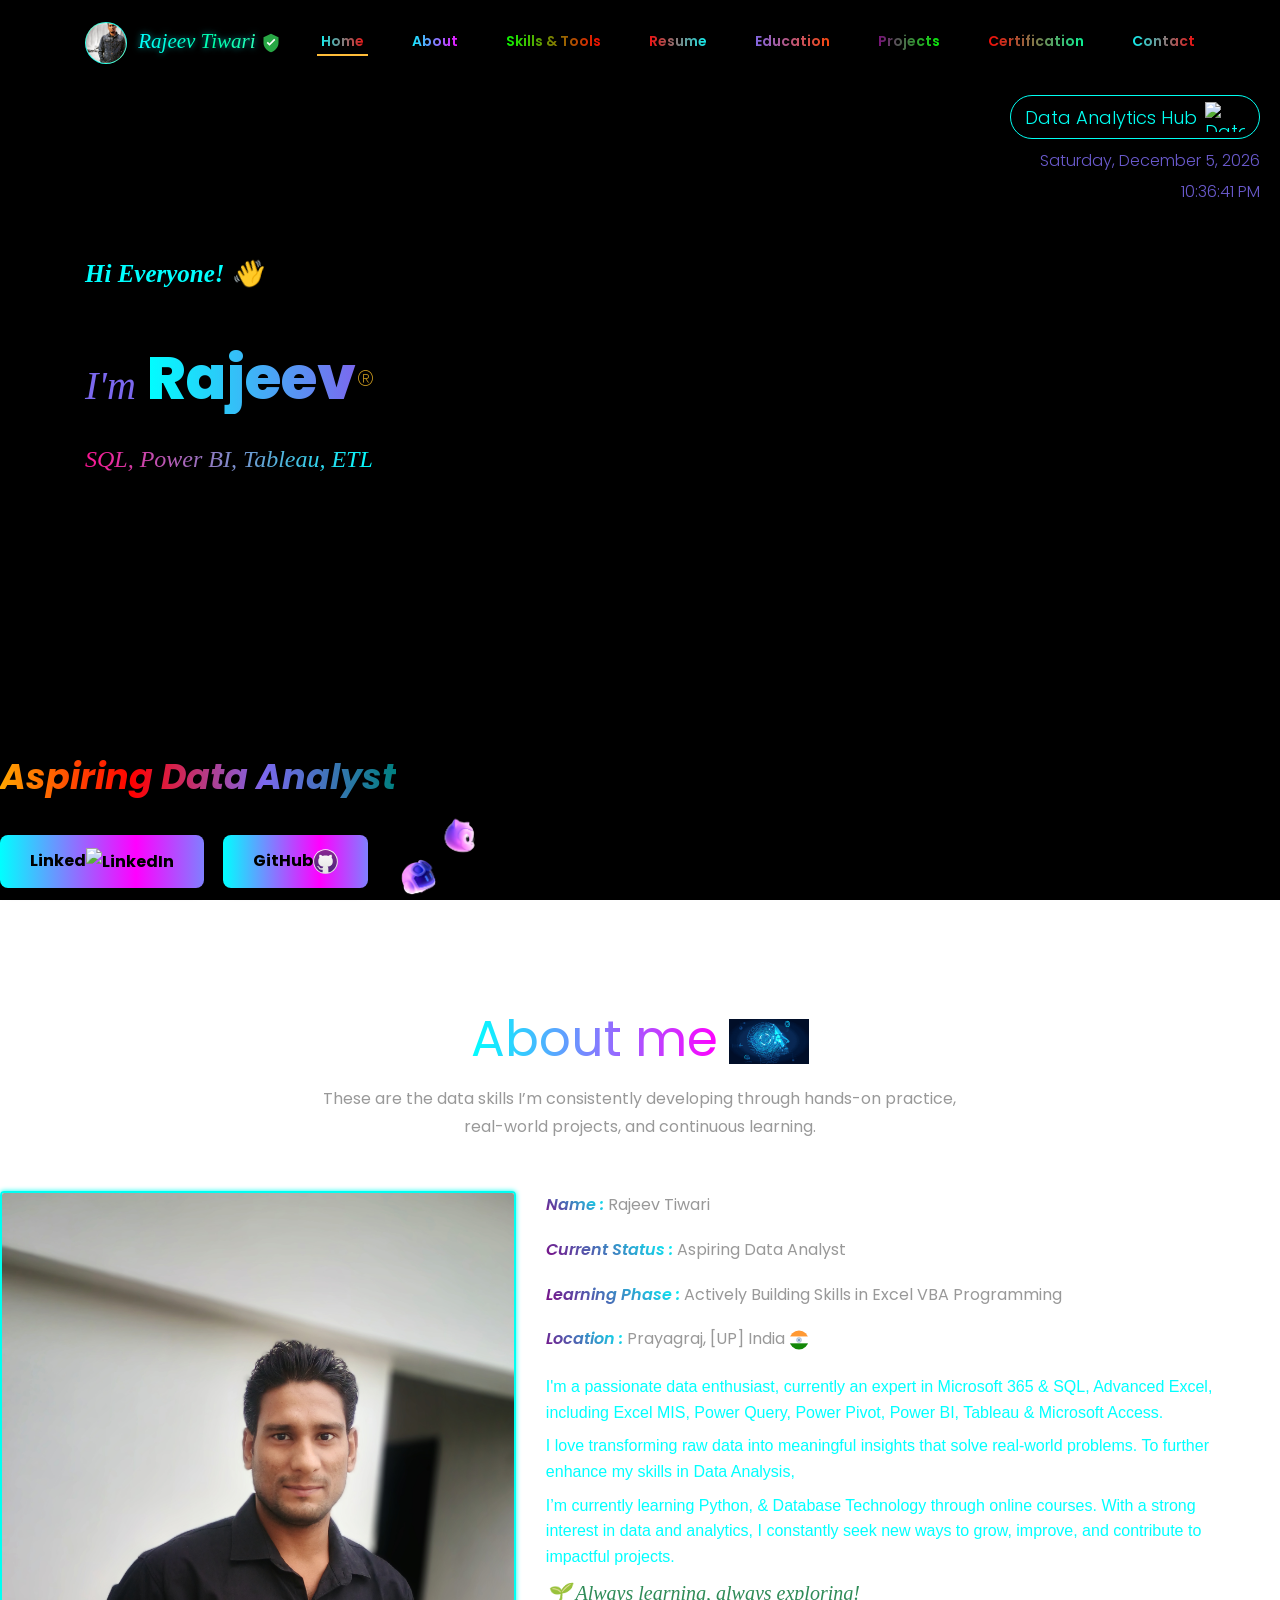
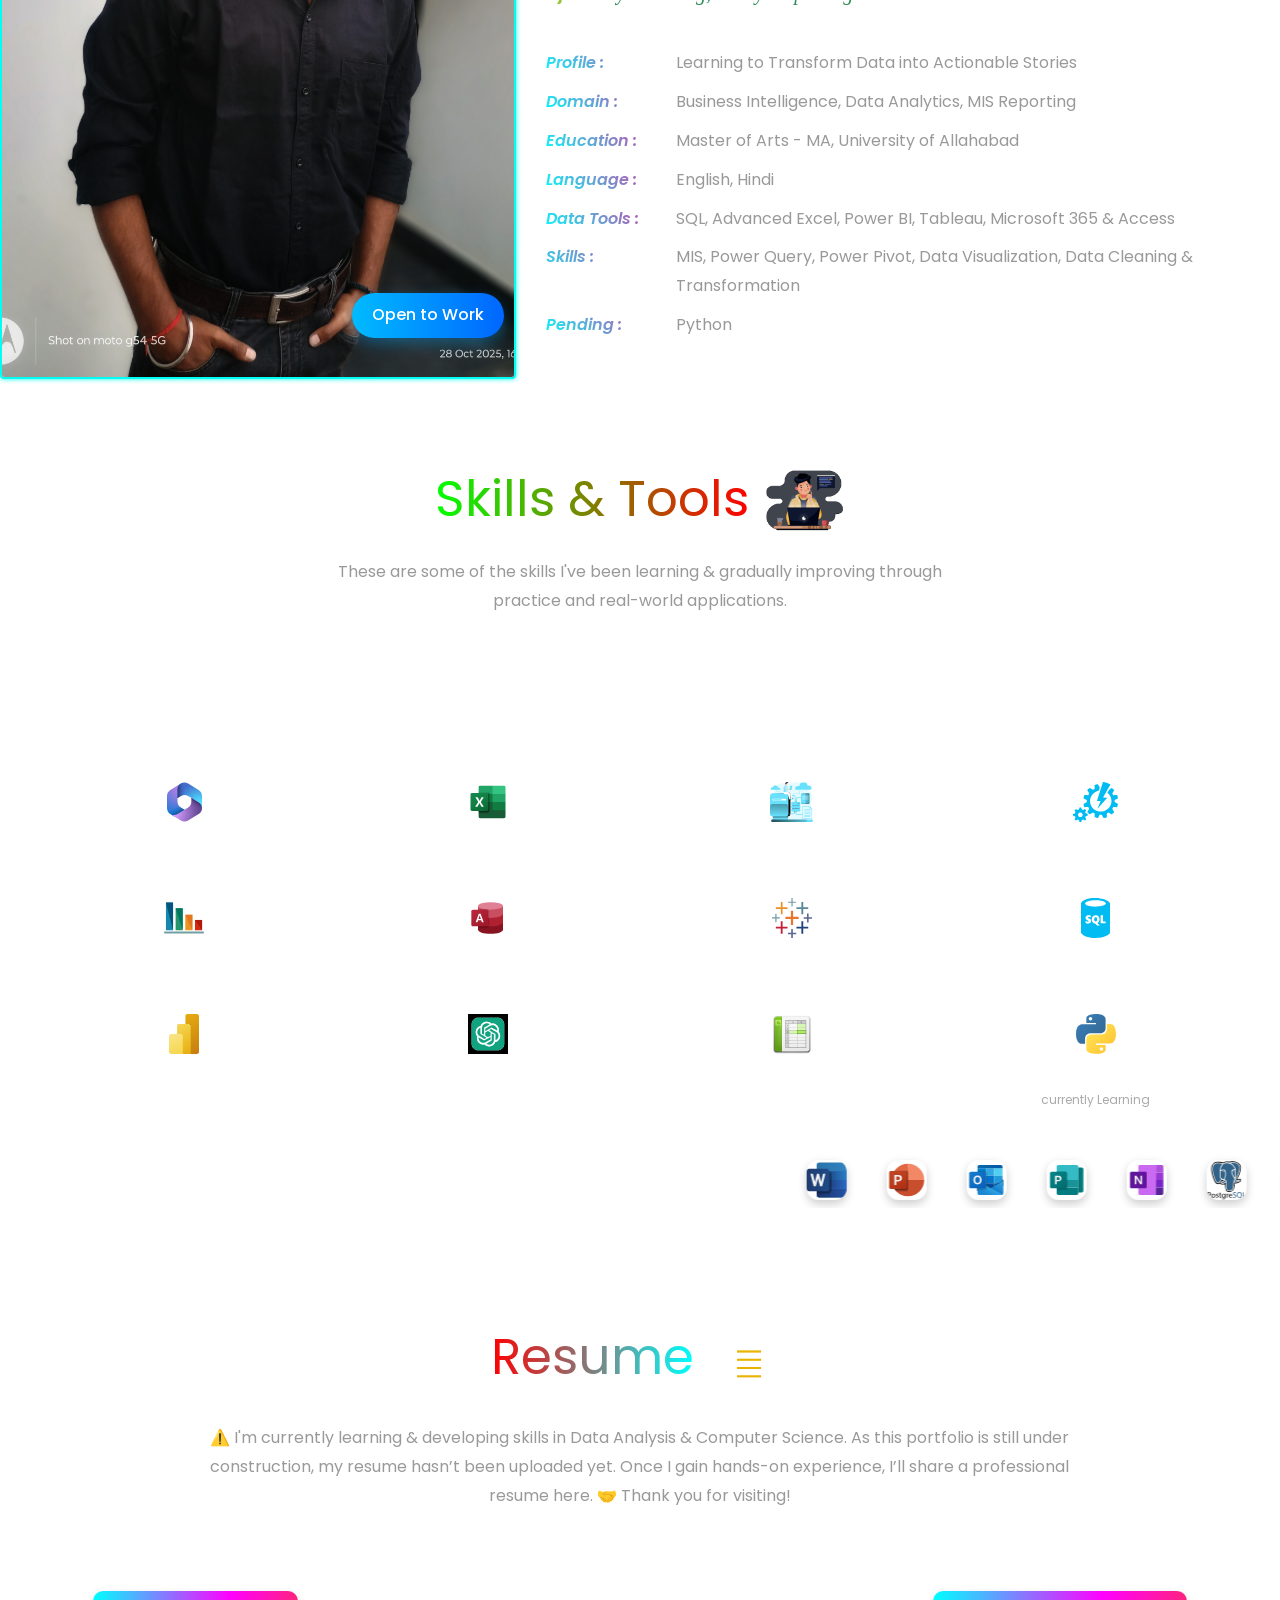
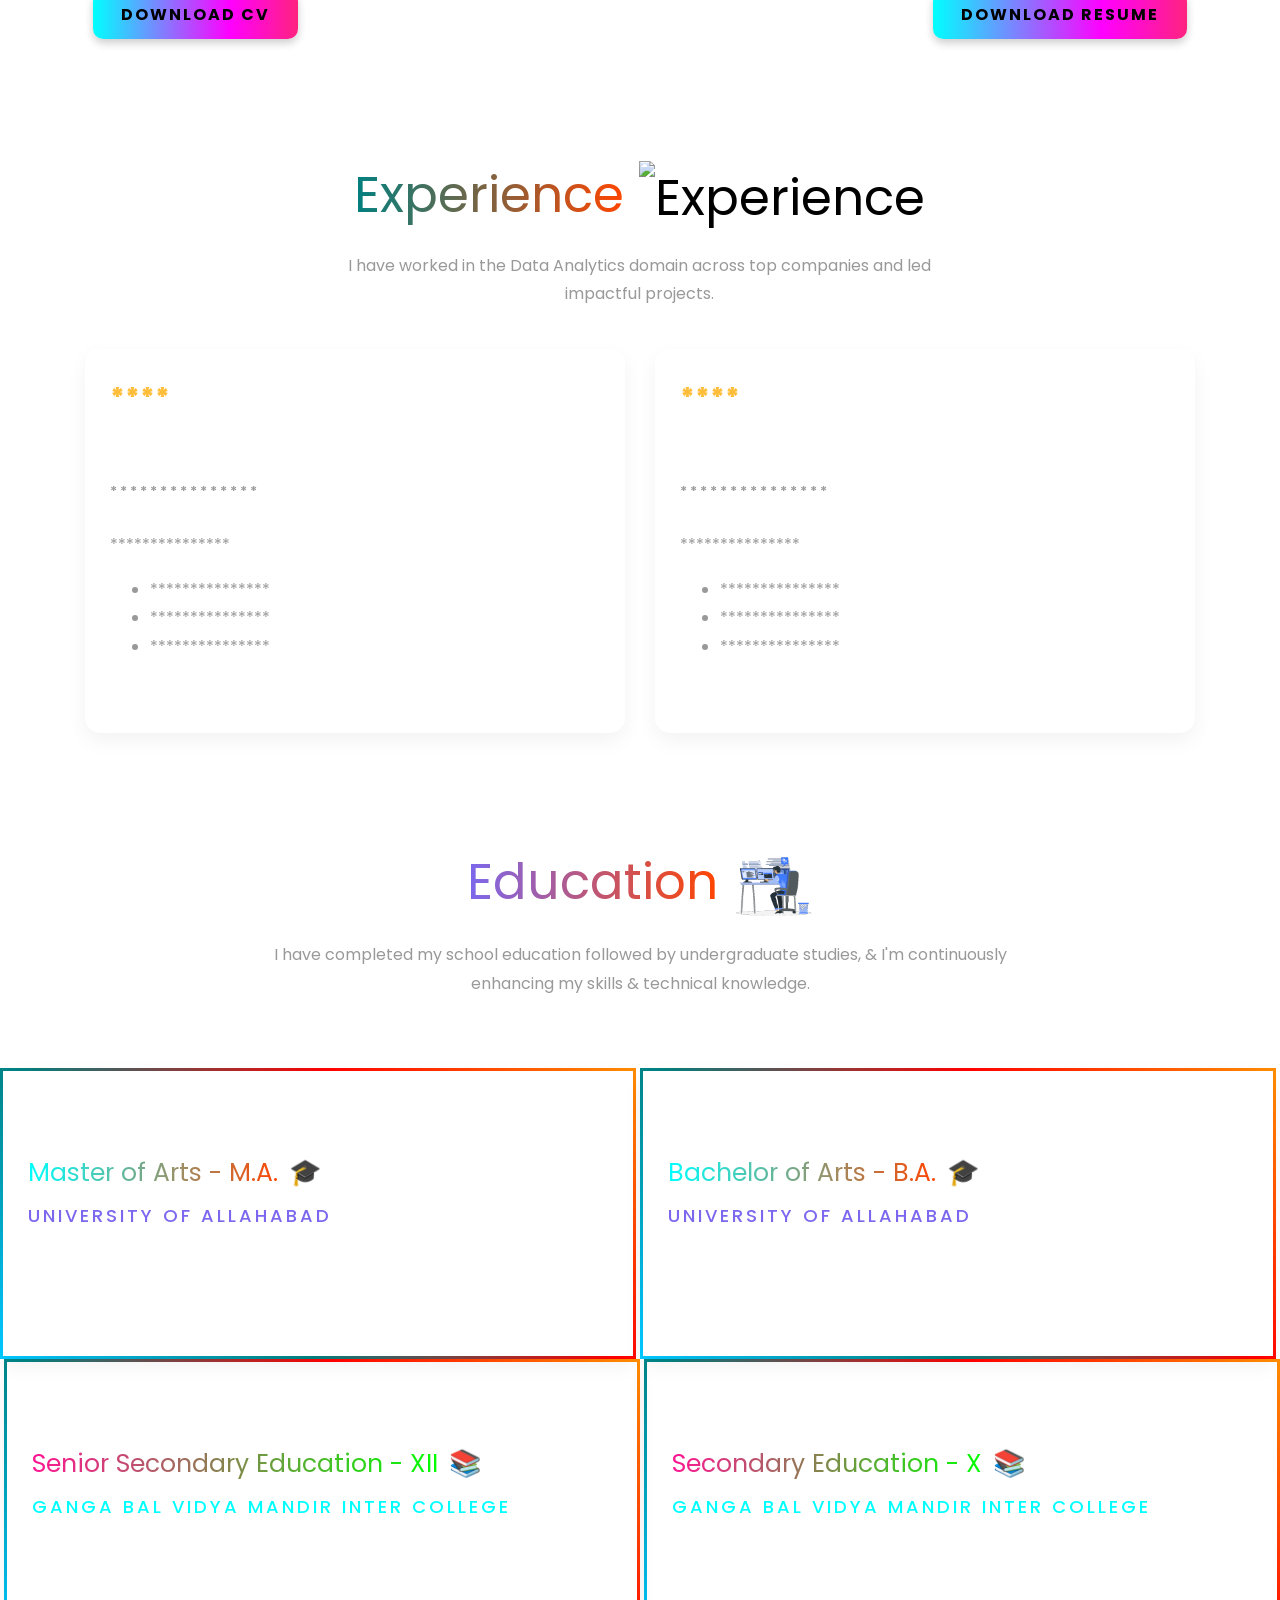
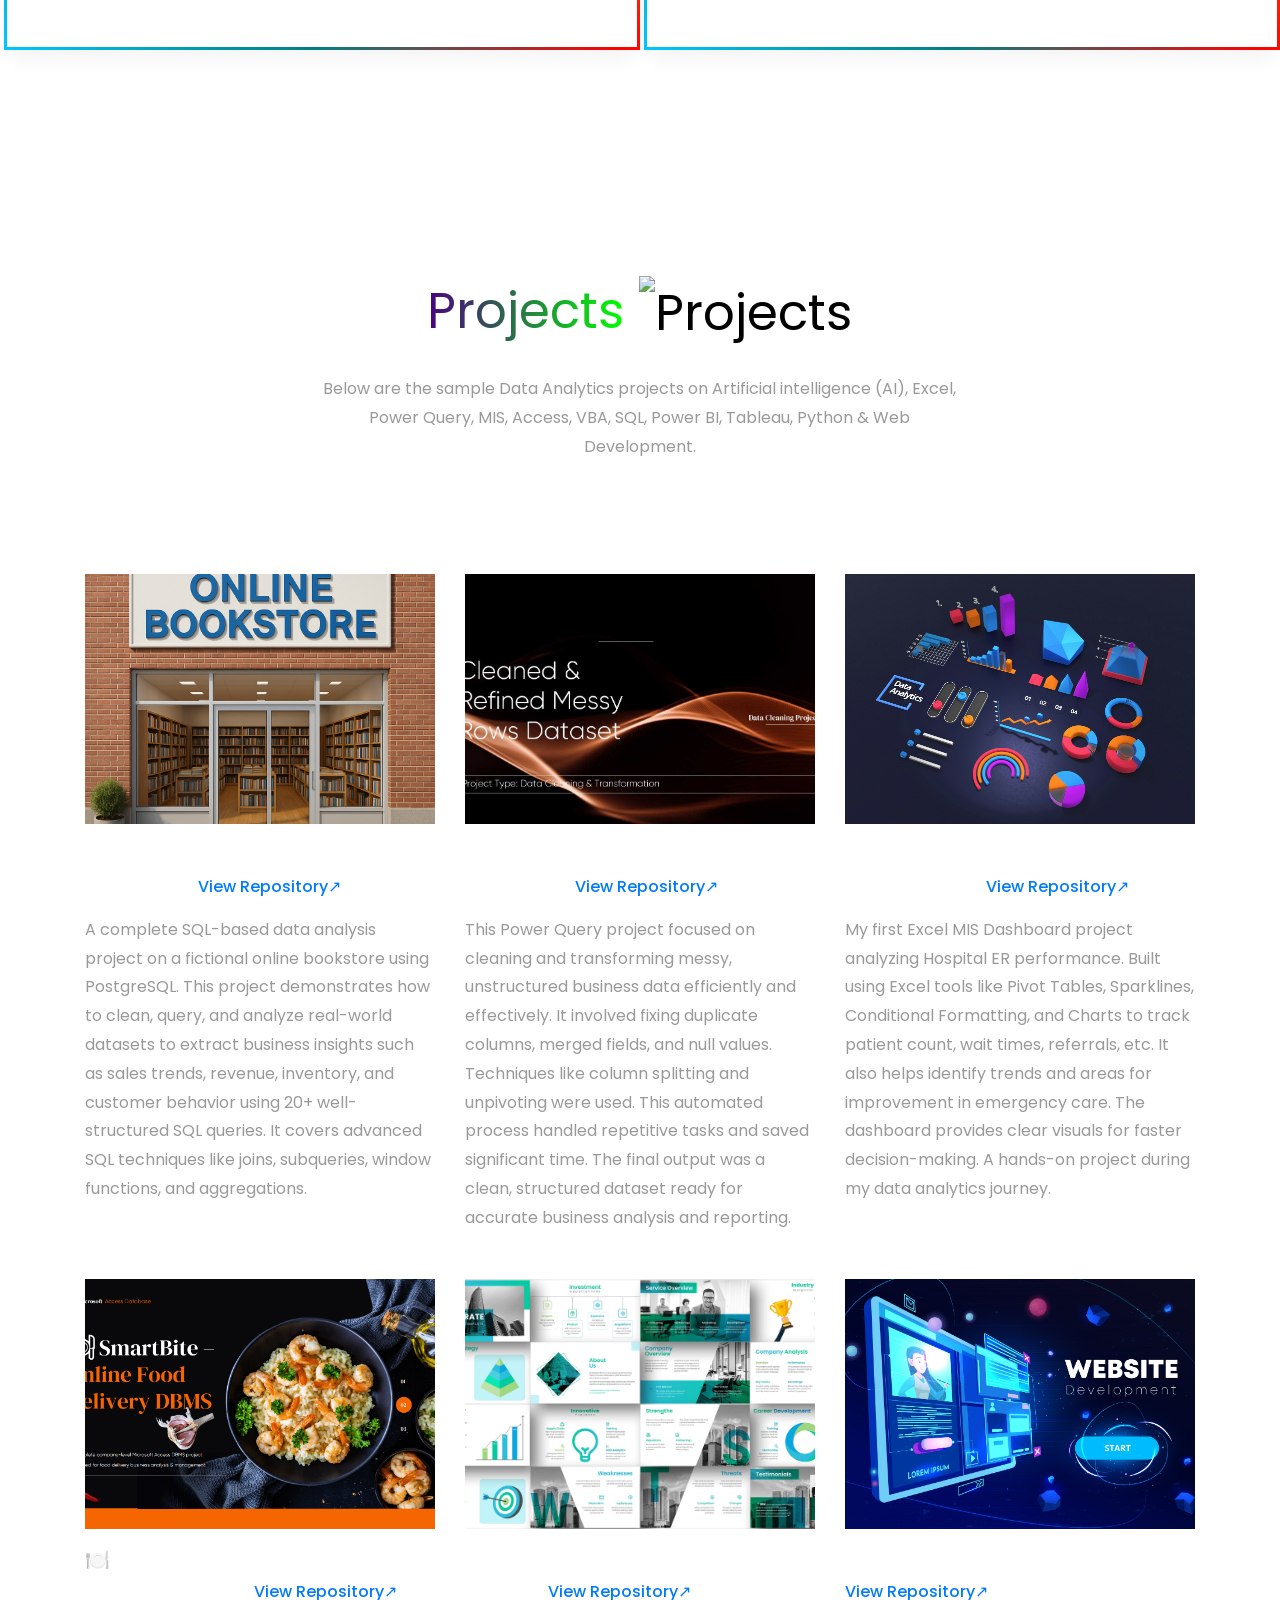
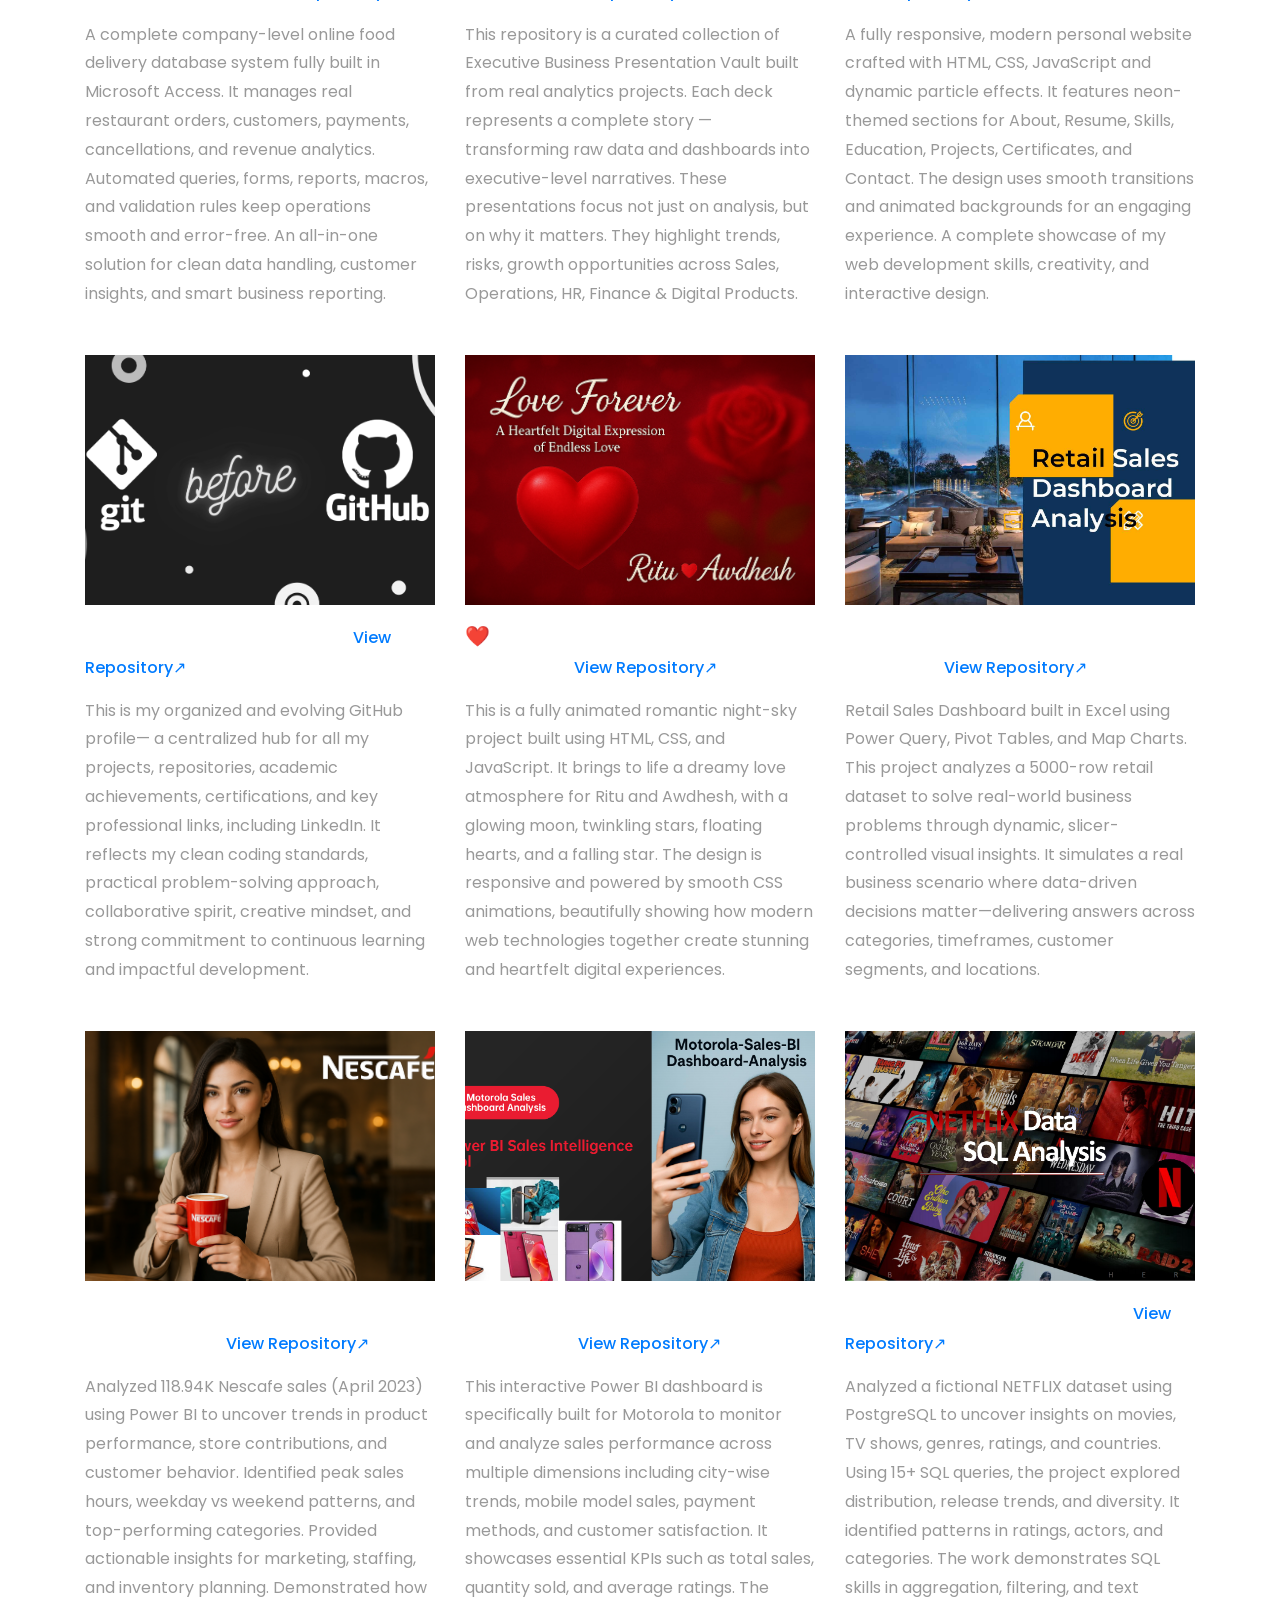
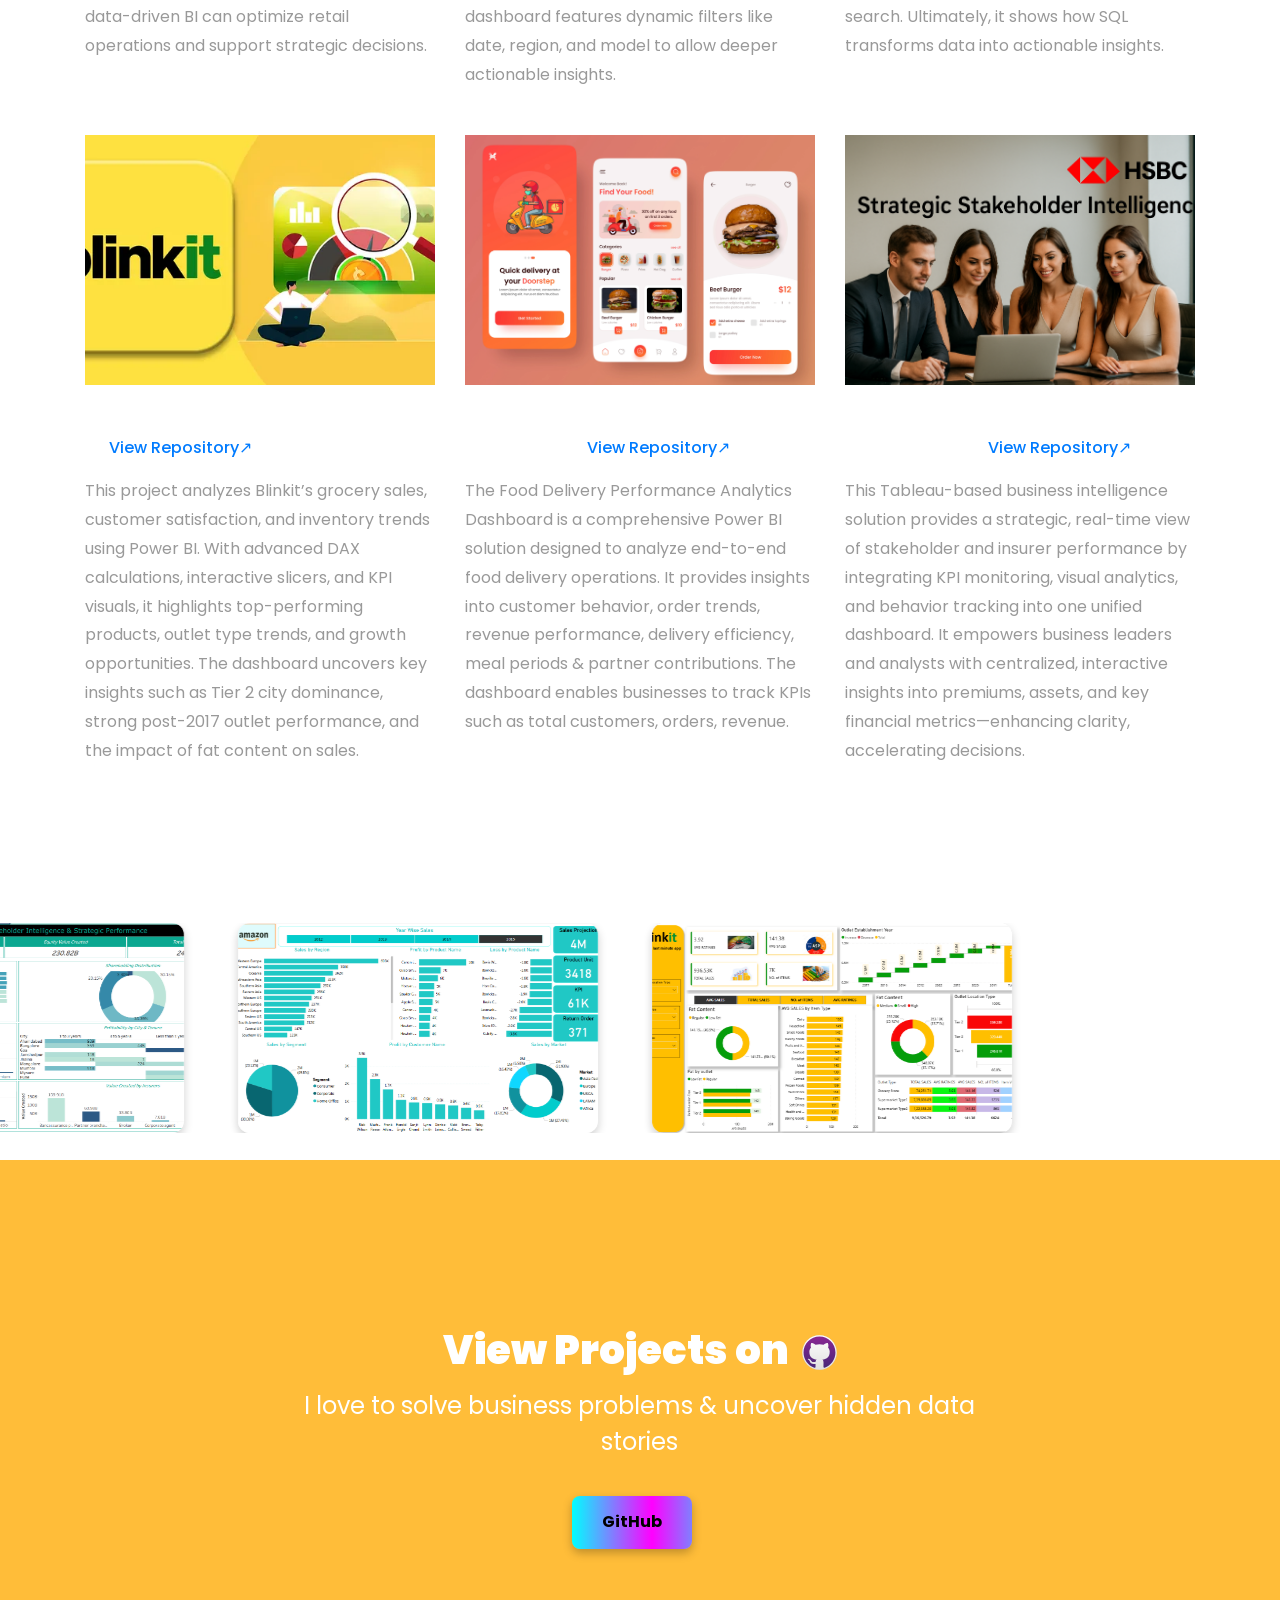
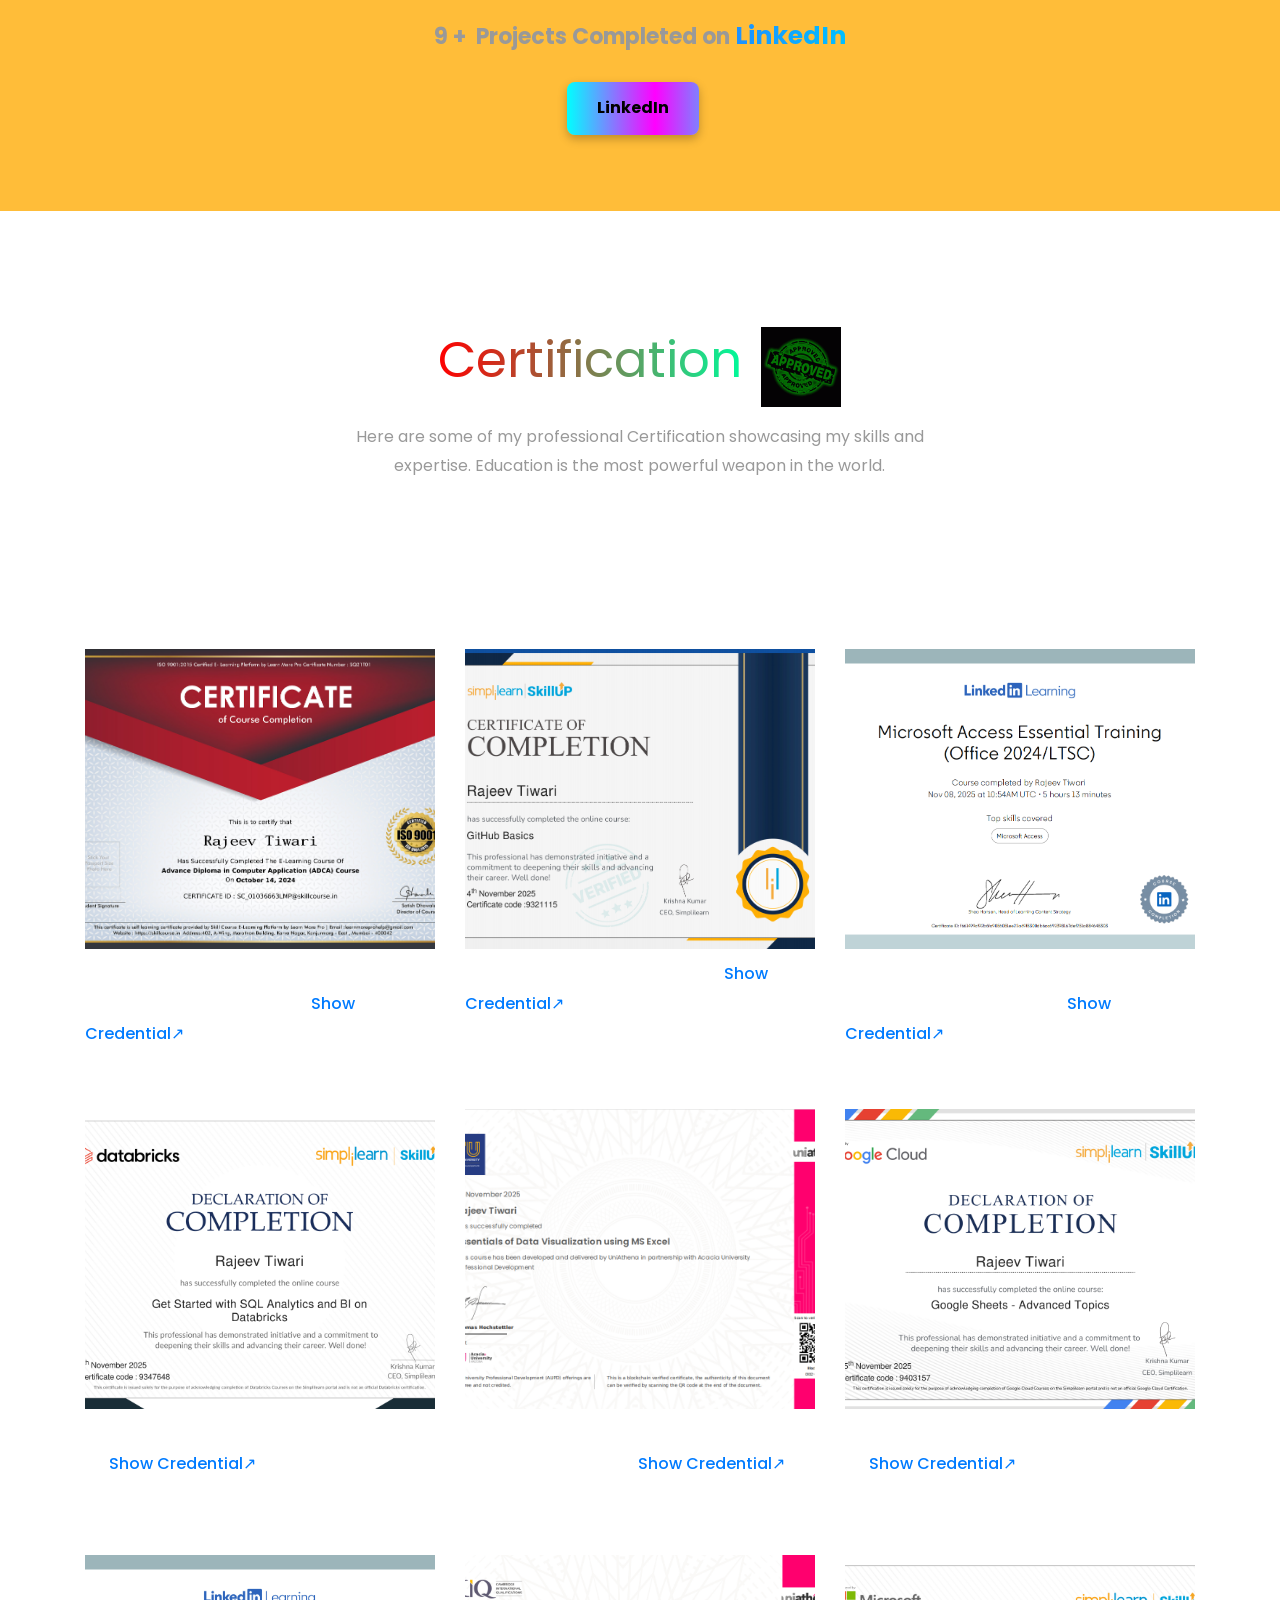
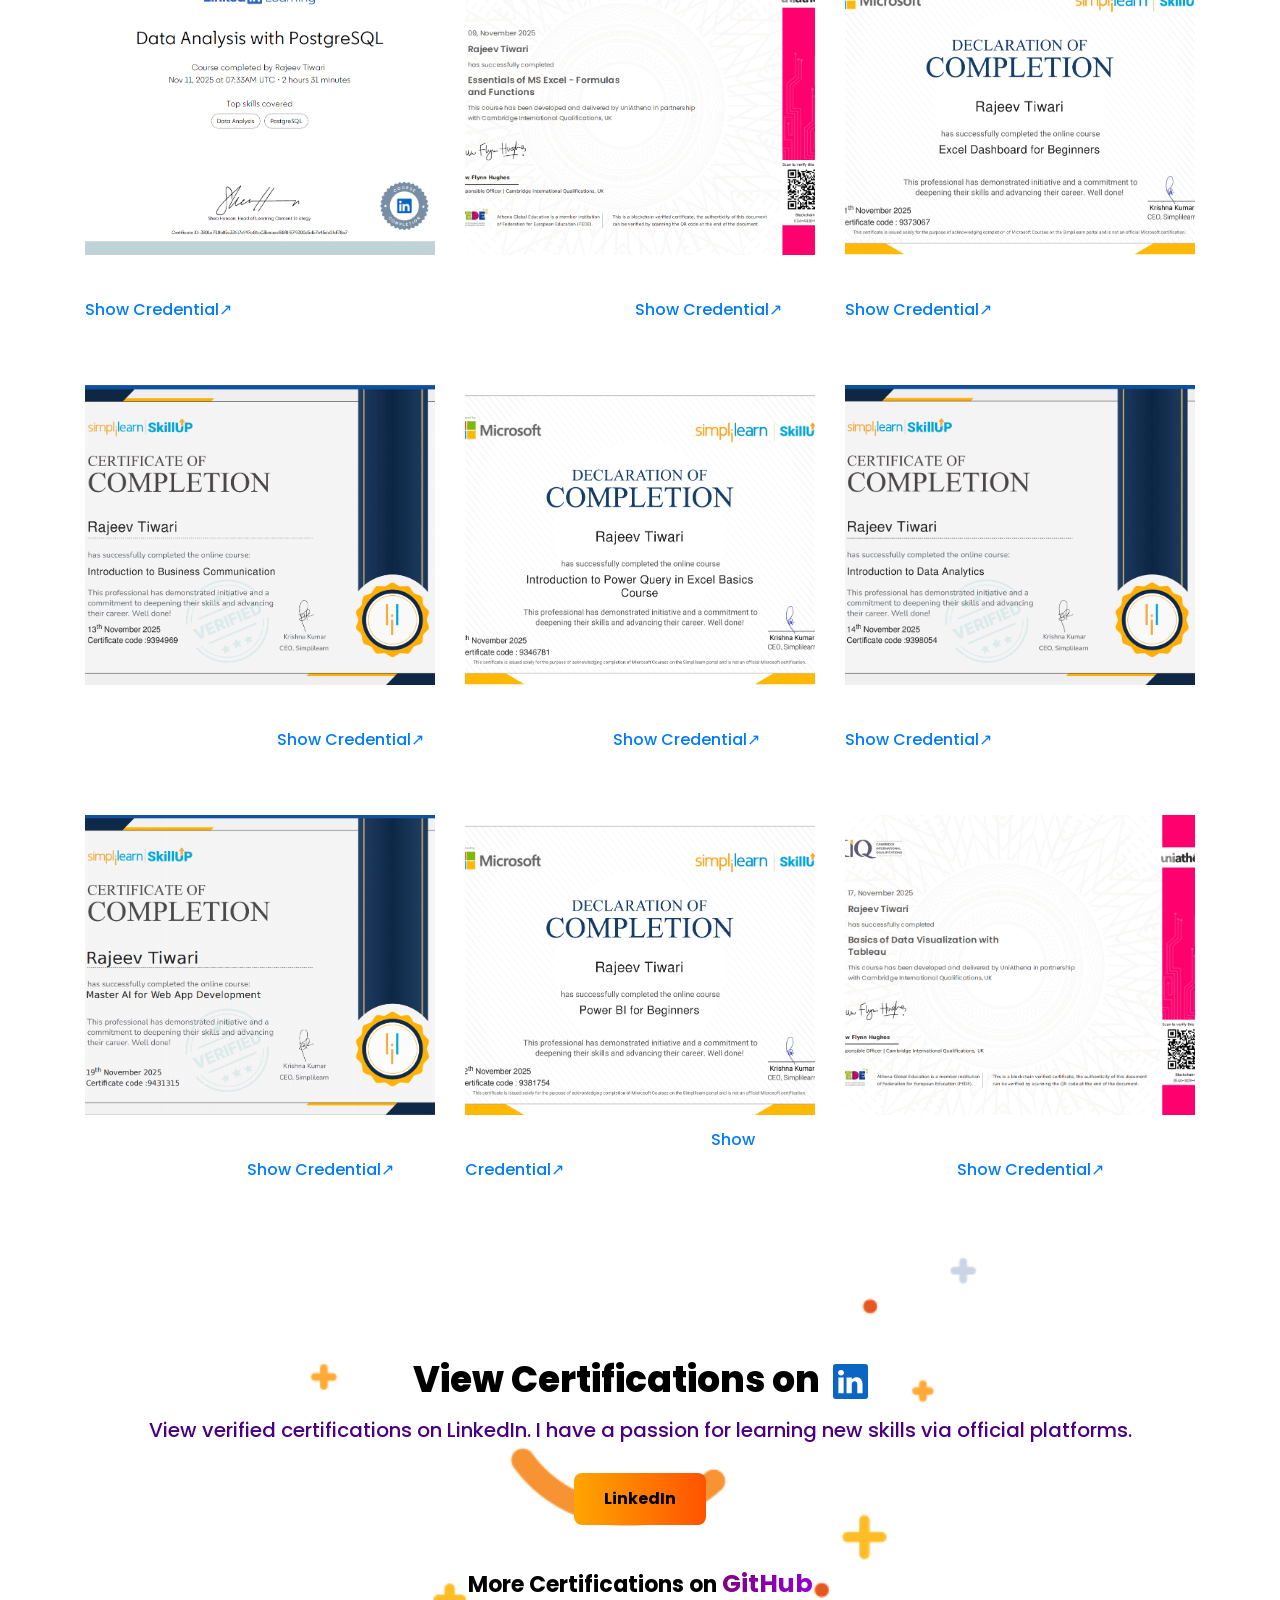
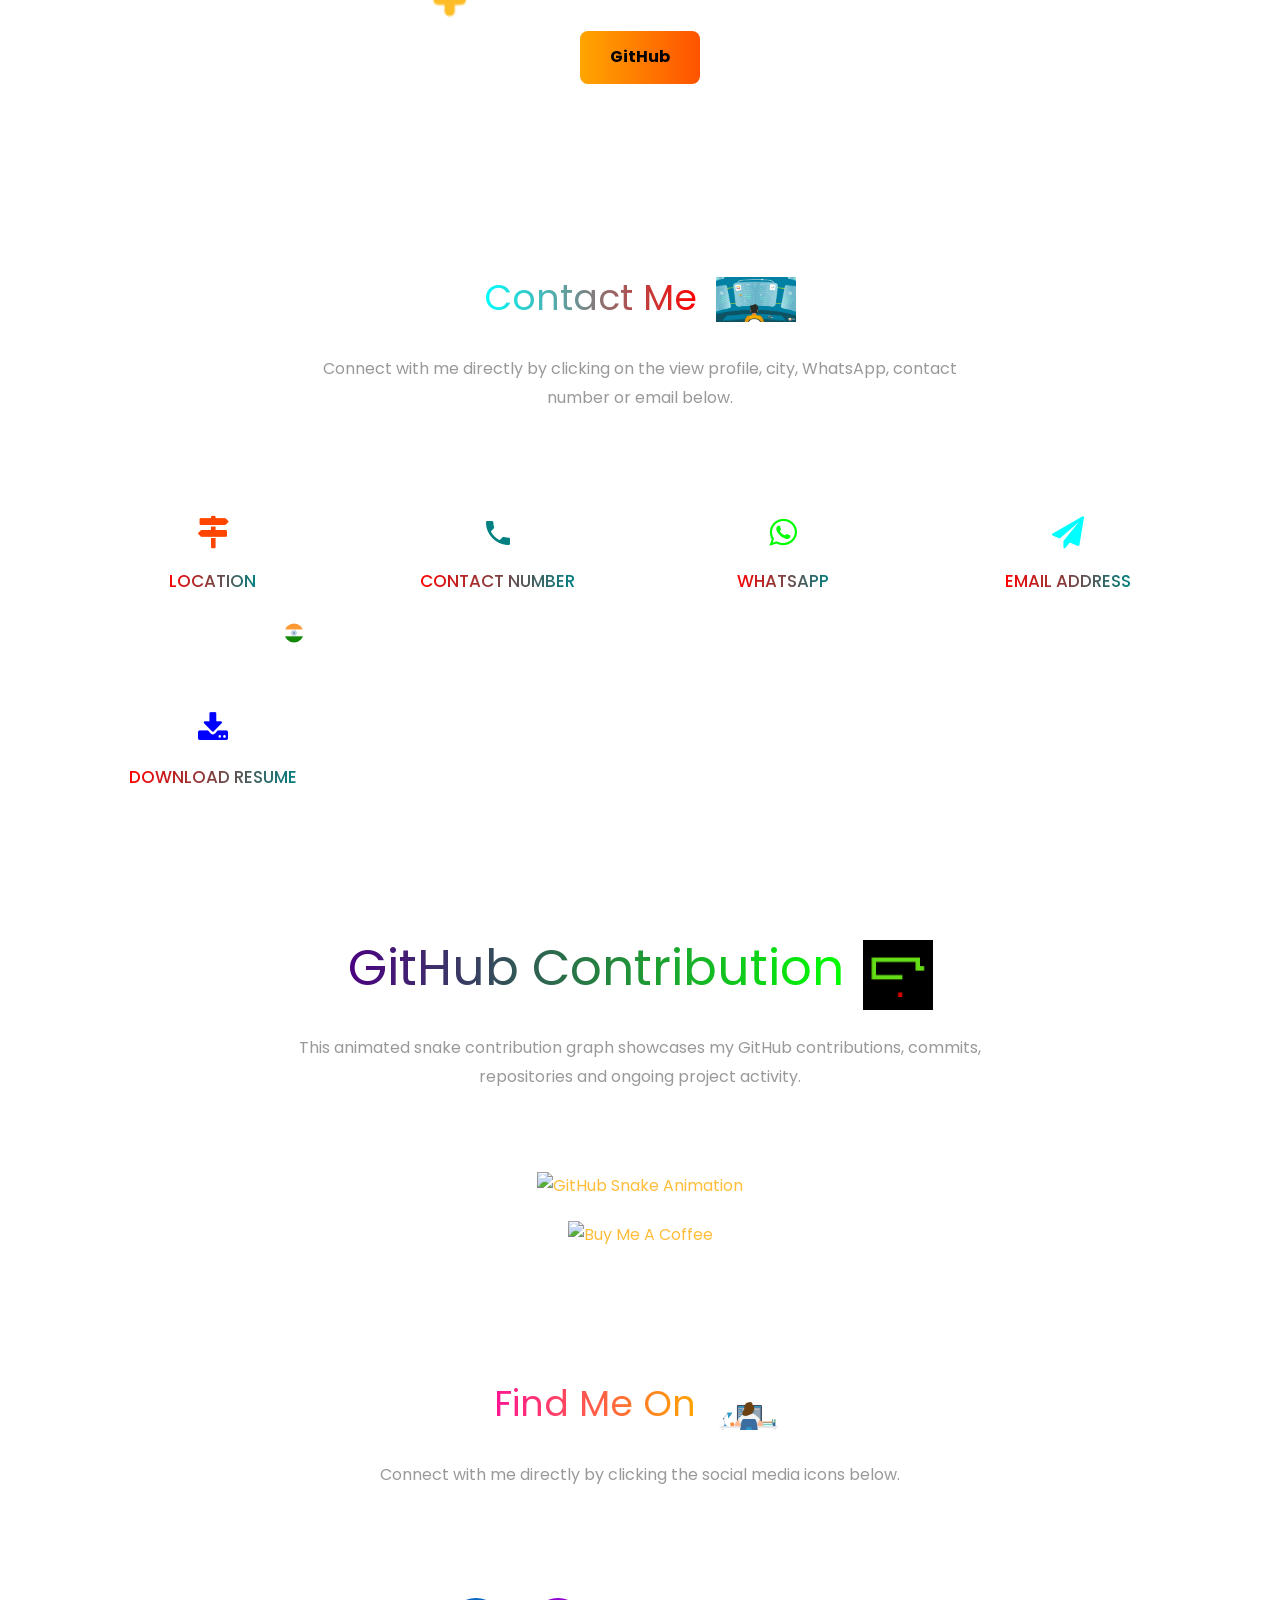
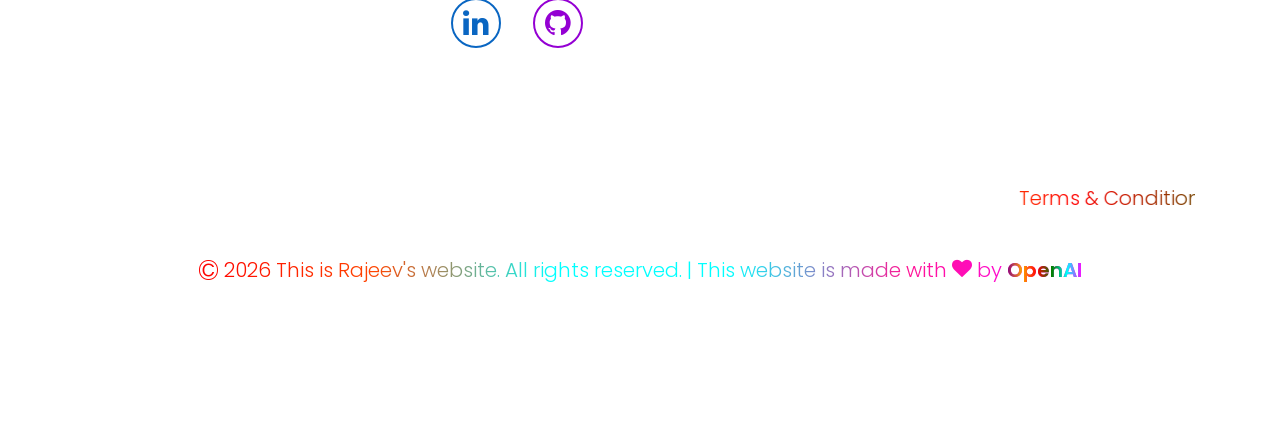
==== commit f7df327f: "add changes" ====
--- a/index.html
+++ b/index.html
@@ -1352,7 +1352,7 @@
     <!-- project section boxes start -->
     <div class="row d-flex">
 
-      <!-- sql project -->
+      <!-- Online Bookstore SQL Data Analysis -->
       <div class="col-md-4 d-flex ftco-animate">
         <div class="blog-entry justify-content-end">
           <a href="https://github.com/rajeevgit8055hub/SQL-Project-on-Online-Book-store" class="block-20 zoom-effect" style="background-image: url('images/Bookstore.png'); height: 250px; background-size: cover; background-position: center;"></a>
@@ -1368,7 +1368,7 @@
         </div>
       </div>
 
-      <!-- power query project -->
+      <!-- Cleaned & Refined Messy Rows Dataset -->
       <div class="col-md-4 d-flex ftco-animate">
         <div class="blog-entry justify-content-end">
           <a href="https://github.com/rajeevgit8055hub/Power-Query-Projects" class="block-20 zoom-effect" style="background-image: url('images/Power Query.jpg'); height: 250px; background-size: cover; background-position: center;"></a>
@@ -1384,7 +1384,7 @@
         </div>
       </div>
 
-      <!-- Excel MIS project -->
+      <!-- Hospital Emergency Room Dashboard -->
       <div class="col-md-4 d-flex ftco-animate">
         <div class="blog-entry justify-content-end">
           <a href="https://github.com/rajeevgit8055hub/Hospital-Emergency-Room-Dashboard" class="block-20 zoom-effect" style="background-image: url('images/MIS Projects.jpg'); height: 250px; background-size: cover; background-position: center;"></a>
@@ -1400,7 +1400,7 @@
         </div>
       </div>
 
-      <!-- access project -->
+      <!-- SmartBite – Online Food Delivery DBMS -->
       <div class="col-md-4 d-flex ftco-animate">
         <div class="blog-entry justify-content-end">
           <a href="https://github.com/rajeevgit8055hub/SmartBite-Online-Food-Delivery-DBMS" class="block-20 zoom-effect" style="background-image: url('images/SmartBite- Online Food Delivery.png'); height: 250px; background-size: cover; background-position: center;"></a>
@@ -1416,10 +1416,27 @@
         </div>
       </div>
 
-      <!-- web design project -->
+      
+      <!-- Executive Business Presentation Vault -->
       <div class="col-md-4 d-flex ftco-animate">
         <div class="blog-entry justify-content-end">
-          <a href="https://github.com/rajeevgit8055hub/rajeevtiwari.github.io" class="block-20 zoom-effect" style="background-image: url('images/Website.png'); height: 250px; background-size: cover; background-position: center;"></a>
+          <a href="https://github.com/rajeevgit8055hub/Executive-Business-Presentation-Vault" class="block-20 zoom-effect" style="background-image: url('images/Business\ Decks.jpg'); height: 250px; background-size: cover; background-position: center;"></a>
+          <div class="text mt-3 float-right d-block">
+            <h3 class="heading">
+              <a href="https://github.com/rajeevgit8055hub/Executive-Business-Presentation-Vault">Executive Business Presentation Vault — <span style="color: #007bff; font-size: 16px;">View Repository↗</span></a>
+            </h3>
+            <p>This repository is a curated collection of Executive Business Presentation Vault built from real analytics projects.
+               Each deck represents a complete story — transforming raw data and dashboards into executive-level narratives.
+              These presentations focus not just on analysis, but on why it matters.
+              They highlight trends, risks, growth opportunities across Sales, Operations, HR, Finance & Digital Products.</p>
+          </div>
+        </div>
+      </div>
+
+      <!-- Dynamic Neon Glow Website -->
+      <div class="col-md-4 d-flex ftco-animate">
+        <div class="blog-entry justify-content-end">
+          <a href="https://github.com/rajeevgit8055hub/rajeevtiwari.github.io" class="block-20 zoom-effect" style="background-image: url('images/Website.jpg'); height: 250px; background-size: cover; background-position: center;"></a>
           <div class="text mt-3 float-right d-block">
             <h3 class="heading">
               <a href="https://github.com/rajeevgit8055hub/rajeevtiwari.github.io">Dynamic Neon Glow Website — <span style="color: #007bff; font-size: 16px;">View Repository↗</span></a>
@@ -1432,10 +1449,10 @@
         </div>
       </div>
 
-      <!-- My github profile -->
+      <!-- Dynamic Developer Hub -->
       <div class="col-md-4 d-flex ftco-animate">
         <div class="blog-entry justify-content-end">
-          <a href="https://github.com/rajeevgit8055hub" class="block-20 zoom-effect" style="background-image: url('images/Github.png'); height: 250px; background-size: cover; background-position: center;"></a>
+          <a href="https://github.com/rajeevgit8055hub" class="block-20 zoom-effect" style="background-image: url('images/GitBefore.png'); height: 250px; background-size: cover; background-position: center;"></a>
           <div class="text mt-3 float-right d-block">
             <h3 class="heading">
               <a href="https://github.com/rajeevgit8055hub">Dynamic Developer Hub — <span style="color: #007bff; font-size: 16px;">View Repository↗</span></a>
@@ -1480,7 +1497,7 @@
         </div>
       </div> -->
 
-    <!-- MIS project --> 
+    <!-- Retail Sales Dashboard – MIS Project --> 
     <div class="col-md-4 d-flex ftco-animate">
         <div class="blog-entry justify-content-end">
           <a href="https://github.com/rajeevgit8055hub/Retail-Sales-Dashboard-Analysis" class="block-20 zoom-effect" style="background-image: url('images/Retail.jpg'); height: 250px; background-size: cover; background-position: center;"></a>
@@ -1496,7 +1513,7 @@
         </div>
       </div>
 
-      <!-- power BI project -->
+      <!-- Nescafe – Driving Coffee Sales Dashboard -->
       <div class="col-md-4 d-flex ftco-animate">
         <div class="blog-entry justify-content-end">
           <a href="https://github.com/rajeevgit8055hub/Nescafe-Driving-Coffee-Sales-Excellence" class="block-20 zoom-effect" style="background-image: url('images/Coffee.png'); height: 250px; background-size: cover; background-position: center;"></a>
@@ -1512,7 +1529,7 @@
         </div>
       </div>
 
-      <!-- power BI project -->
+      <!-- Motorola Sales Dashboard Analysis -->
       <div class="col-md-4 d-flex ftco-animate">
         <div class="blog-entry justify-content-end">
           <a href="https://github.com/rajeevgit8055hub/Motorola-Sales-BI-Dashboard-Analysis" class="block-20 zoom-effect" style="background-image: url('images/Motorola\ BI.png'); height: 250px; background-size: cover; background-position: center;"></a>
@@ -1528,13 +1545,13 @@
         </div>
       </div>
 
-      <!-- SQL Project -->
+      <!-- NETFLIX Data SQL Analysis -->
       <div class="col-md-4 d-flex ftco-animate">
         <div class="blog-entry justify-content-end">
           <a href="https://github.com/rajeevgit8055hub/NETFLIX-Data-SQL-Analysis" class="block-20 zoom-effect" style="background-image: url('images/Netflix\ Data.png'); height: 250px; background-size: cover; background-position: center;"></a>
           <div class="text mt-3 float-right d-block">
             <h3 class="heading">
-              <a href="https://github.com/rajeevgit8055hub/NETFLIX-Data-SQL-Analysis"> NETFLIX Data SQL Analysis — <span style="color: #007bff; font-size: 16px;">View Repository↗</span></a>
+              <a href="https://github.com/rajeevgit8055hub/NETFLIX-Data-SQL-Analysis">NETFLIX Data SQL Analysis — <span style="color: #007bff; font-size: 16px;">View Repository↗</span></a>
             </h3>
             <p>Analyzed a fictional NETFLIX dataset using PostgreSQL to uncover insights on movies, TV shows, genres, ratings,
                and countries. Using 15+ SQL queries, the project explored distribution, release trends, and diversity. 
@@ -1544,10 +1561,10 @@
         </div>
       </div>
 
-      <!-- Power Bi Project -->
+      <!-- Blinkit Grocery Dashboard Analysis -->
       <div class="col-md-4 d-flex ftco-animate">
         <div class="blog-entry justify-content-end">
-          <a href="https://github.com/rajeevgit8055hub/Blinkit-Grocery-Analysis" class="block-20 zoom-effect" style="background-image: url('images/Blinkit.png'); height: 250px; background-size: cover; background-position: center;"></a>
+          <a href="https://github.com/rajeevgit8055hub/Blinkit-Grocery-Analysis" class="block-20 zoom-effect" style="background-image: url('images/Blinkit.webp'); height: 250px; background-size: cover; background-position: center;"></a>
           <div class="text mt-3 float-right d-block">
             <h3 class="heading">
               <a href="https://github.com/rajeevgit8055hub/Blinkit-Grocery-Analysis">Blinkit Grocery Dashboard Analysis — <span style="color: #007bff; font-size: 16px;">View Repository↗</span></a>
@@ -1560,7 +1577,23 @@
         </div>
       </div> 
 
-      <!-- Tableau project -->
+     <!-- Food Delivery Performance Analytics -->
+      <div class="col-md-4 d-flex ftco-animate">
+        <div class="blog-entry justify-content-end">
+          <a href="https://github.com/rajeevgit8055hub/Food-Delivery-Performance-Analytics" class="block-20 zoom-effect" style="background-image: url('images/Food\ Delivery.webp'); height: 250px; background-size: cover; background-position: center;"></a>
+          <div class="text mt-3 float-right d-block">
+            <h3 class="heading">
+              <a href="https://github.com/rajeevgit8055hub/Food-Delivery-Performance-Analytics">Food Delivery Performance Analytics — <span style="color: #007bff; font-size: 16px;">View Repository↗</span></a>
+            </h3>
+            <p>The Food Delivery Performance Analytics Dashboard is a comprehensive Power BI solution designed to analyze end-to-end 
+              food delivery operations. It provides insights into customer behavior, order trends, revenue performance, delivery efficiency, 
+              meal periods & partner contributions. The dashboard enables businesses to track KPIs such as total customers, orders, 
+              revenue.</p>
+          </div>
+        </div>
+      </div> 
+
+      <!-- HSBC Strategic Stakeholder Intelligence -->
       <div class="col-md-4 d-flex ftco-animate">
         <div class="blog-entry justify-content-end">
           <a href="https://github.com/rajeevgit8055hub/Strategic-Stakeholder-Intelligence" class="block-20 zoom-effect" style="background-image: url('images/TableauBI.png'); height: 250px; background-size: cover; background-position: center;"></a>
@@ -1619,17 +1652,19 @@
 <marquee behavior="scroll" direction="right" scrollamount="15">
   <img src="images/MIS Projects1.jpg">
   <img src="images/HR Analytics.jpg">
-  <img src="images/Blinkit.png">
+  <img src="images/Food Delivery.webp">
+  <img src="images/Food Delivery.avif">
   <img src="images/Coffee.png">
   <img src="images/Retail.jpg">
   <img src="images/Decks1.png">
   <img src="images/TableauBI.png">
   <img src="images/MIS Projects.jpg">
   <img src="images/Motorola BI.png">
-  <img src="images/Github.png">
-  <img src="images/Website.png">
-  <img src="images/Business Decks.png">
-  <img src="images/Decks.png">
+  <img src="images/GitBefore.png">
+  <img src="images/Website.jpg">
+  <img src="images/Business Decks.jpg">
+  <img src="images/Business Decks1.png">
+  <img src="images/Blinkit.webp">
   <img src="images/Solar System1.png">
   <img src="images/Ritu💕Awadhesh.png">
   <img src="images/Ritu💕Awdhesh1.png">
@@ -2215,14 +2250,14 @@
       </div>
     </div>
 
-<!-- LinkedIn Official Advance Badge Code (left)-->
+<!-- LinkedIn Official Profile Badge Code (left)-->
 <!-- <script src="https://platform.linkedin.com/badges/js/profile.js" async defer type="text/javascript"></script> -->
 <!-- <div class="badge-base LI-profile-badge" data-locale="en_US" data-size="medium" data-theme="dark" data-type="VERTICAL" data-vanity="rajeev-tiwari123" data-version="v1"><a class="badge-base__link LI-simple-link" href="https://in.linkedin.com/in/rajeev-tiwari123?trk=profile-badge"></a>Rajeev Tiwari</div> -->     
 <!-- <div class="badge-base LI-profile-badge" data-locale="en_US" data-size="medium" data-theme="dark" data-type="HORIZONTAL" data-vanity="rajeev-tiwari123" data-version="v1"><a class="badge-base__link LI-simple-link" href="https://in.linkedin.com/in/rajeev-tiwari123?trk=profile-badge">Rajeev Tiwari</a></div> -->
 <!-- <div class="badge-base LI-profile-badge" data-locale="en_US" data-size="large" data-theme="dark" data-type="VERTICAL" data-vanity="rajeev-tiwari123" data-version="v1"><a class="badge-base__link LI-simple-link" href="https://in.linkedin.com/in/rajeev-tiwari123?trk=profile-badge">Rajeev Tiwari</a></div> -->
 <!-- <div class="badge-base LI-profile-badge" data-locale="en_US" data-size="large" data-theme="dark" data-type="HORIZONTAL" data-vanity="rajeev-tiwari123" data-version="v1"><a class="badge-base__link LI-simple-link" href="https://in.linkedin.com/in/rajeev-tiwari123?trk=profile-badge">Rajeev Tiwari</a></div> -->
             
-<!-- LinkedIn Official Advance Badge Code (Centered) -->
+<!-- LinkedIn Official Profile Badge Code (Centered) -->
 <script src="https://platform.linkedin.com/badges/js/profile.js" async defer type="text/javascript"></script>
 
 <div style="display: flex; justify-content: center; align-items: center;">
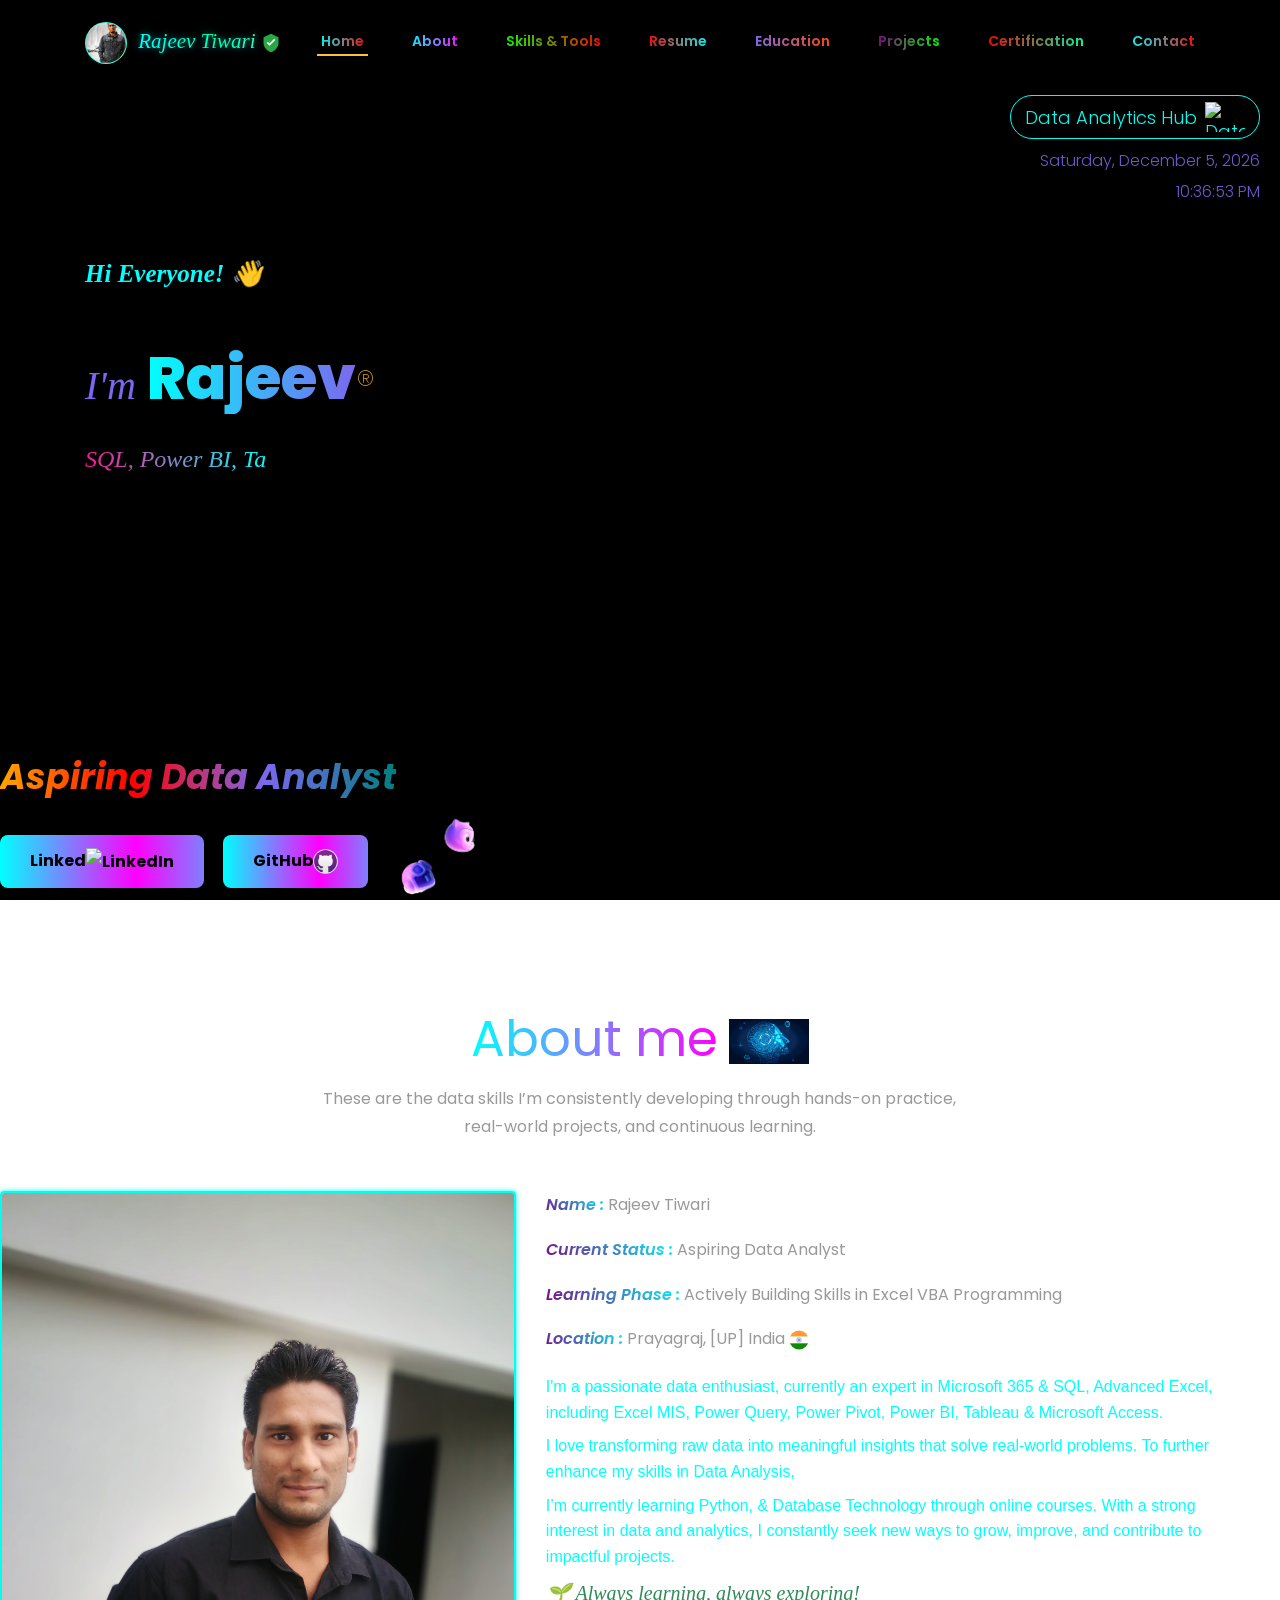
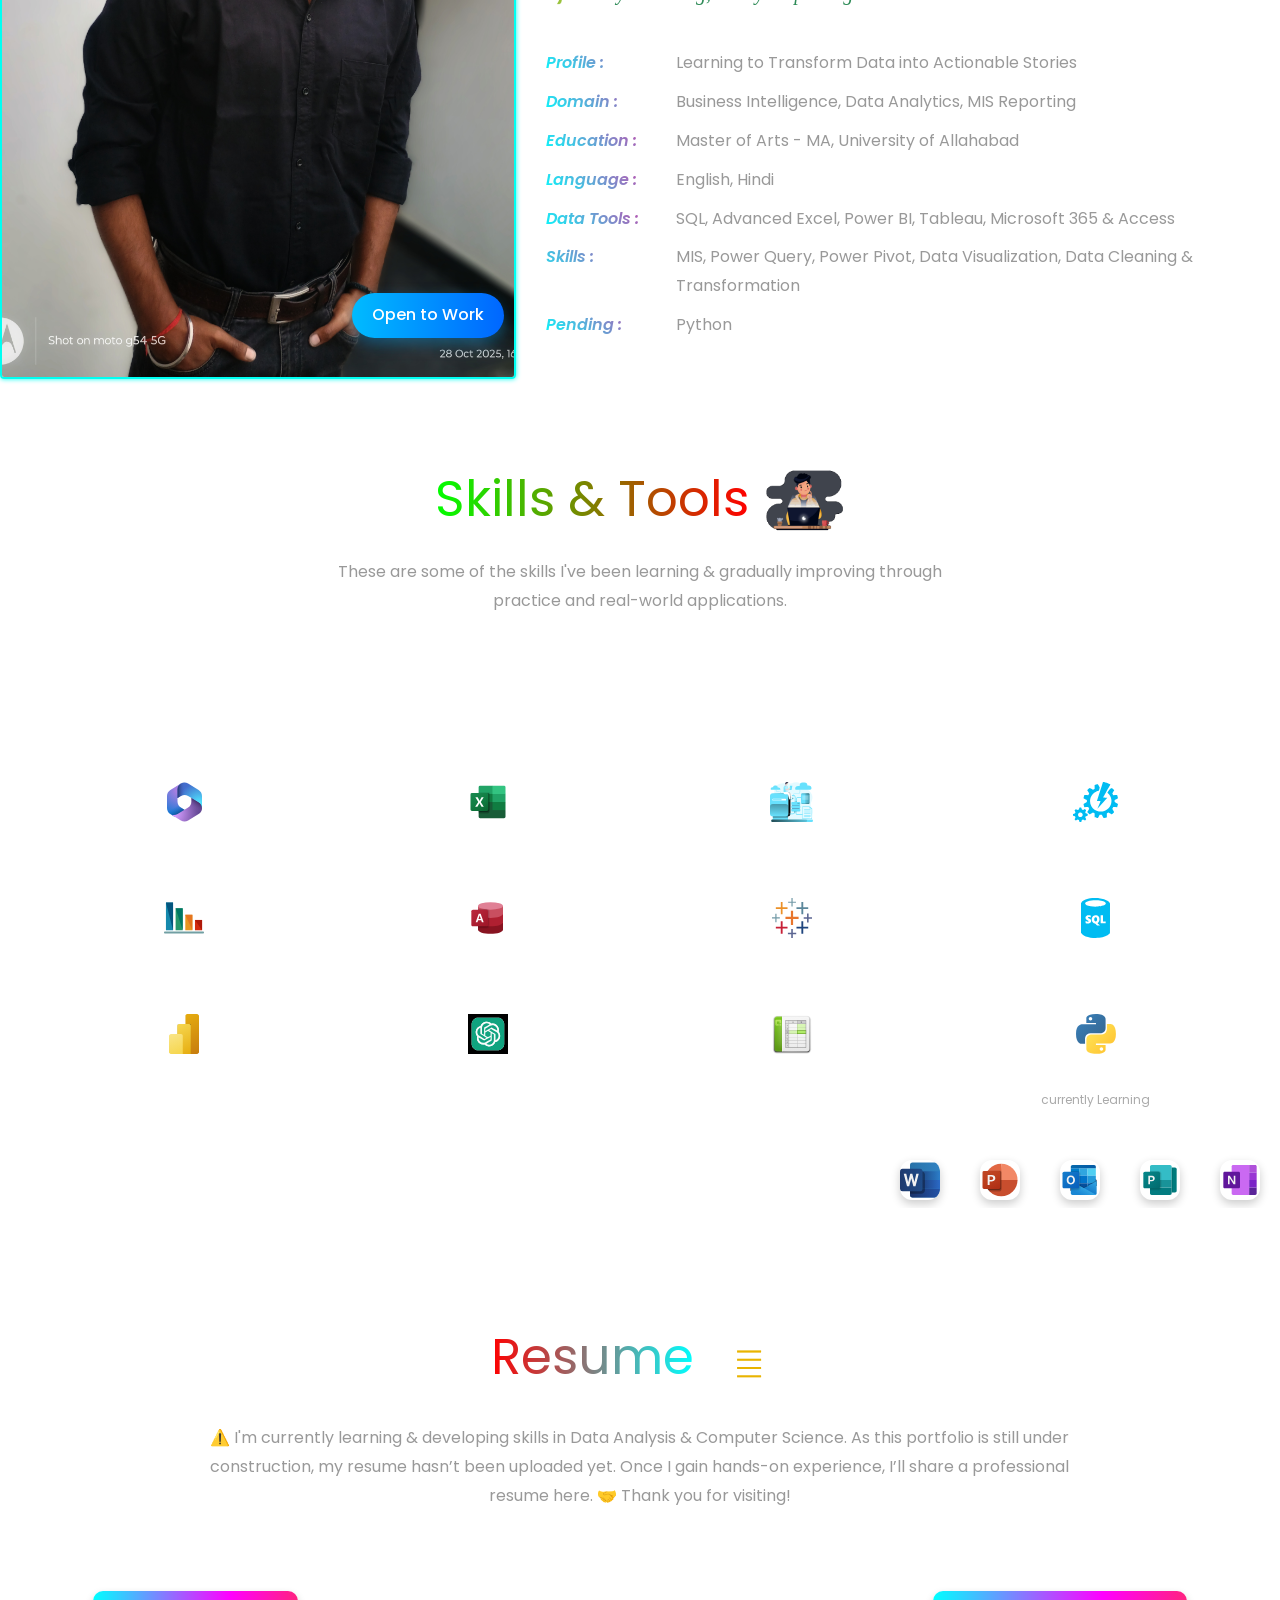
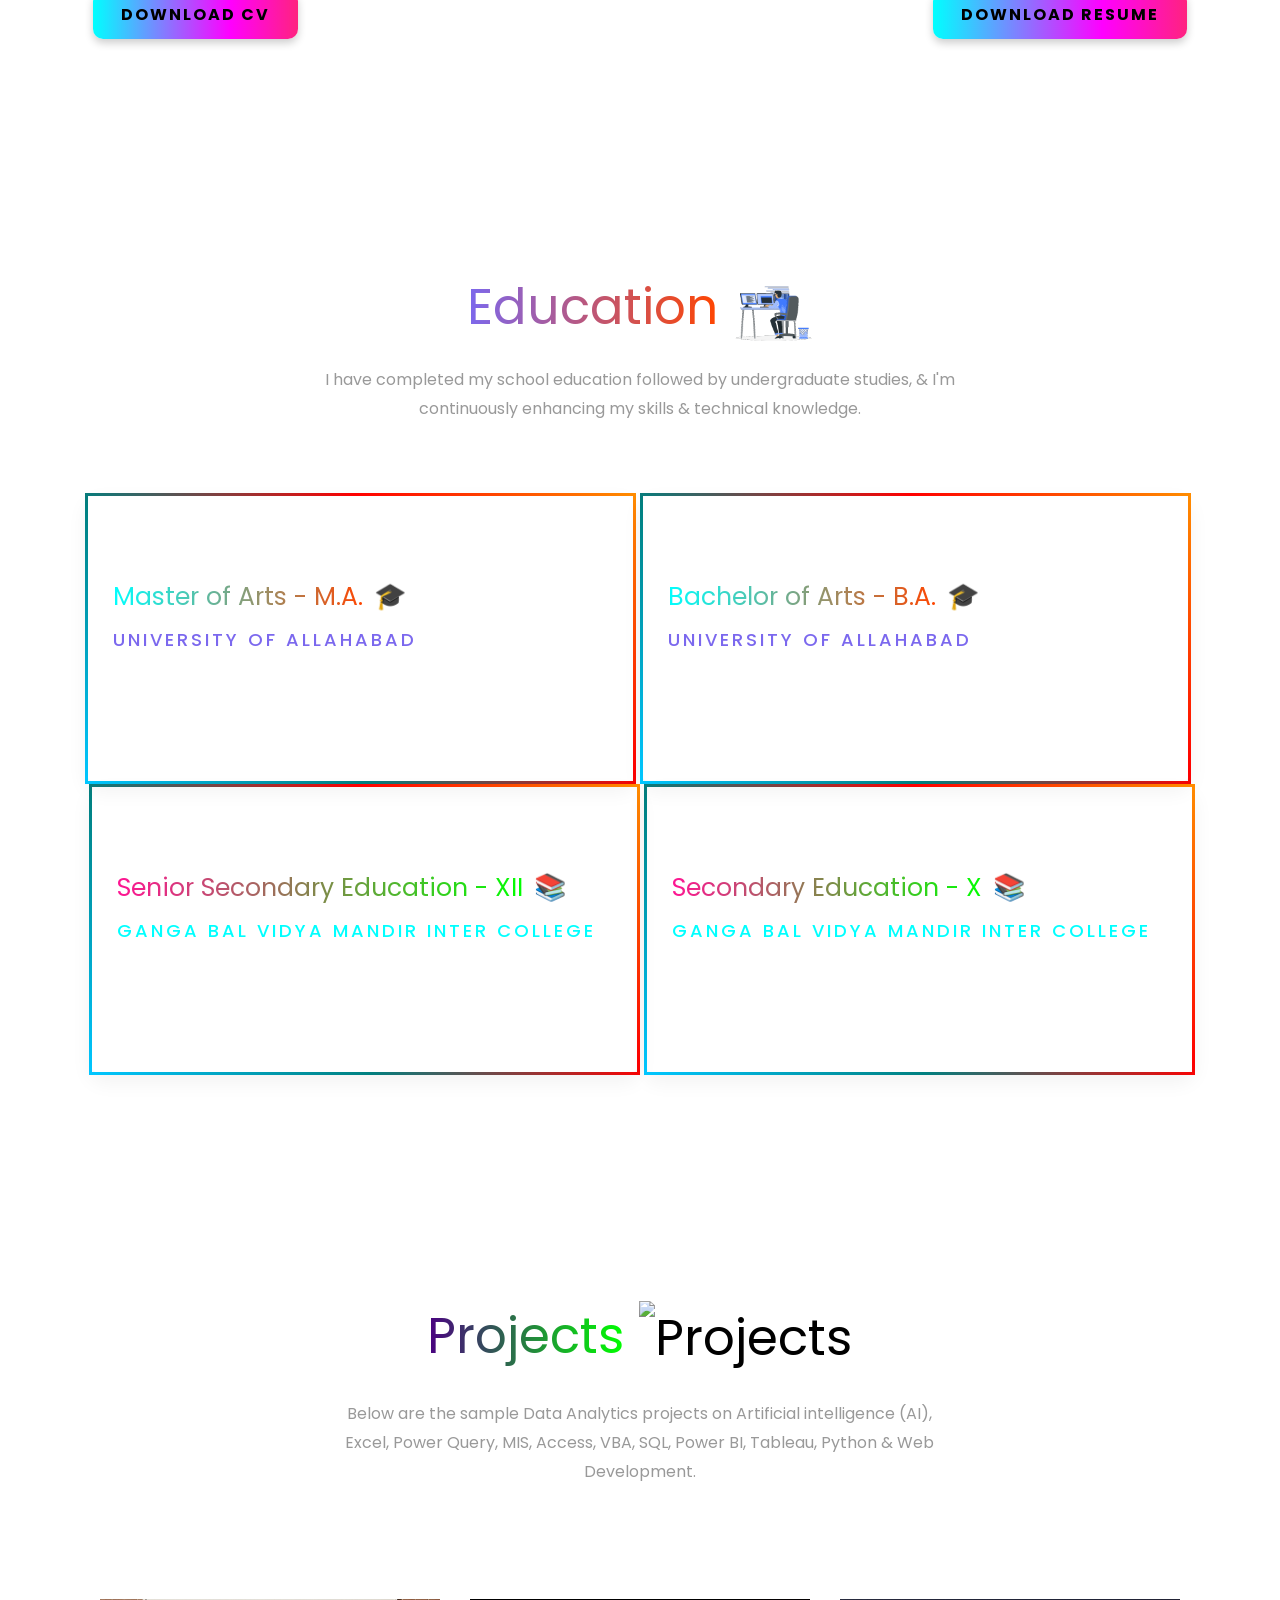
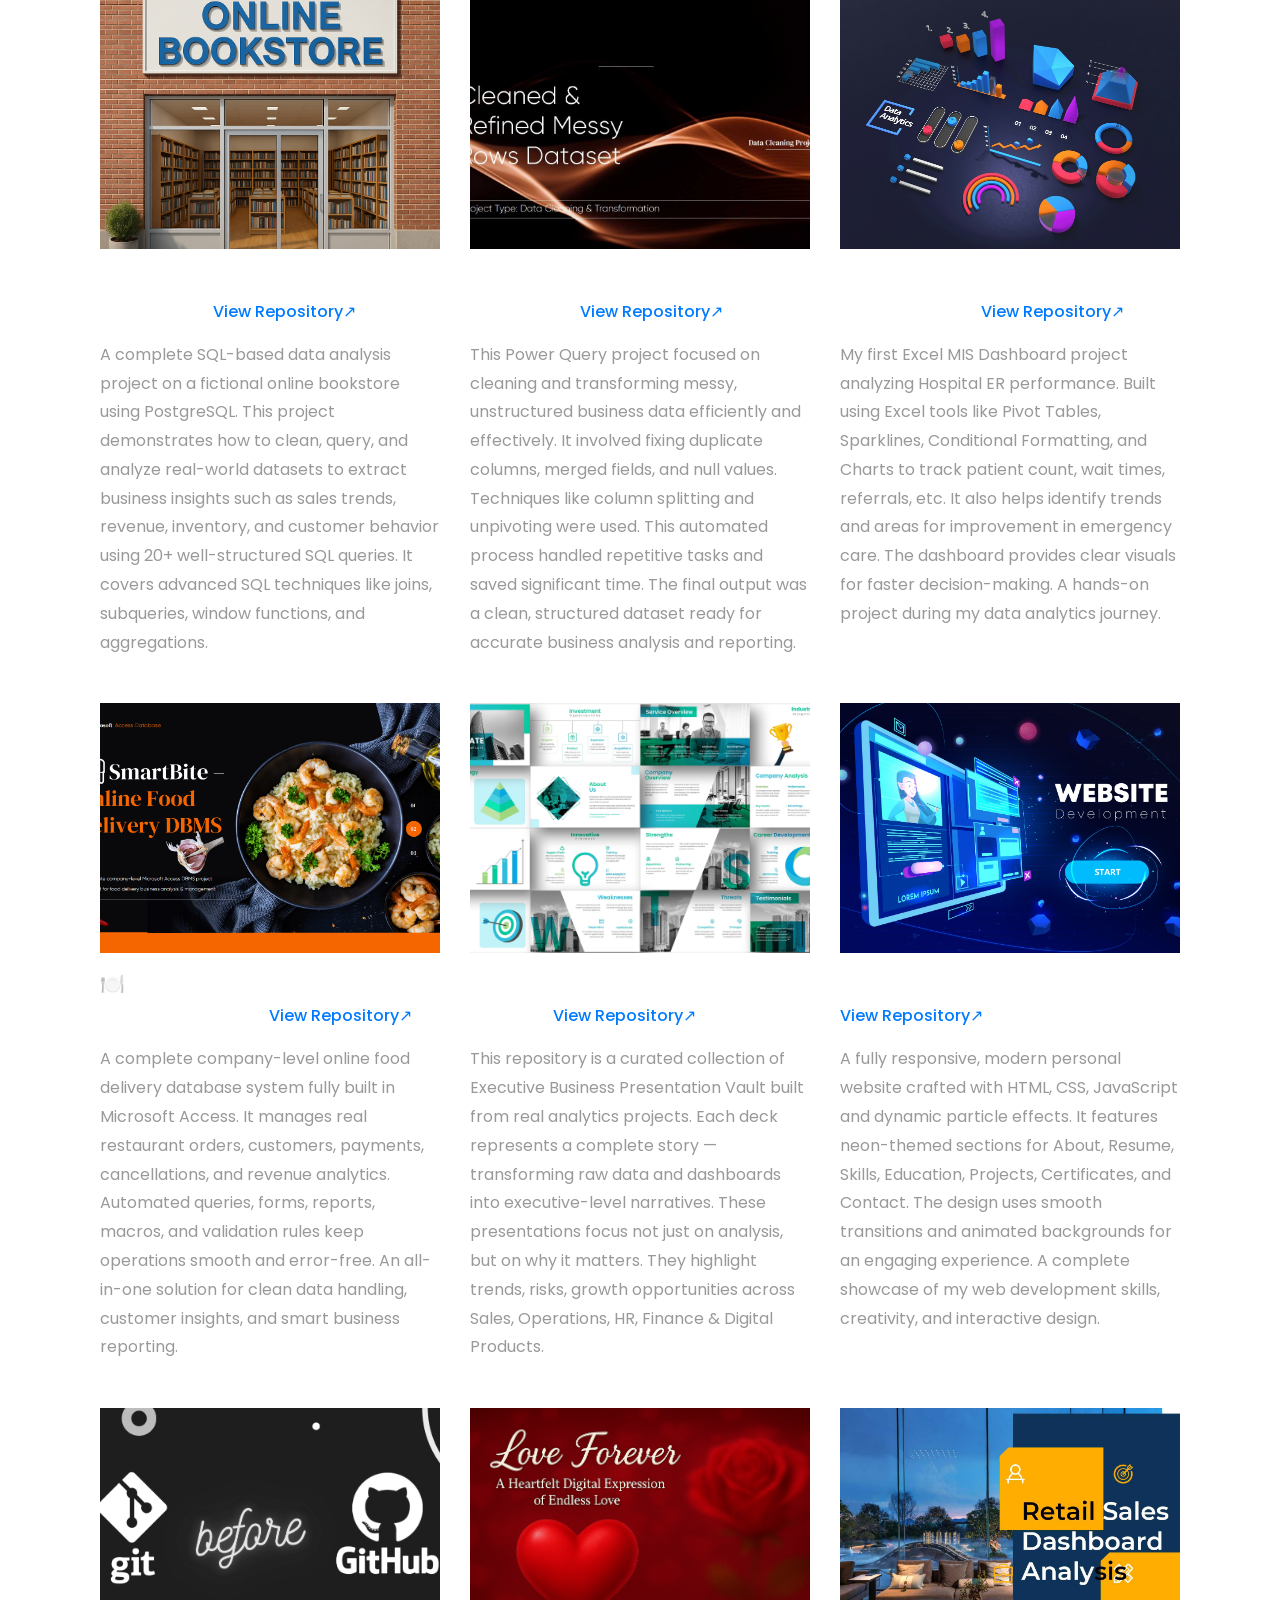
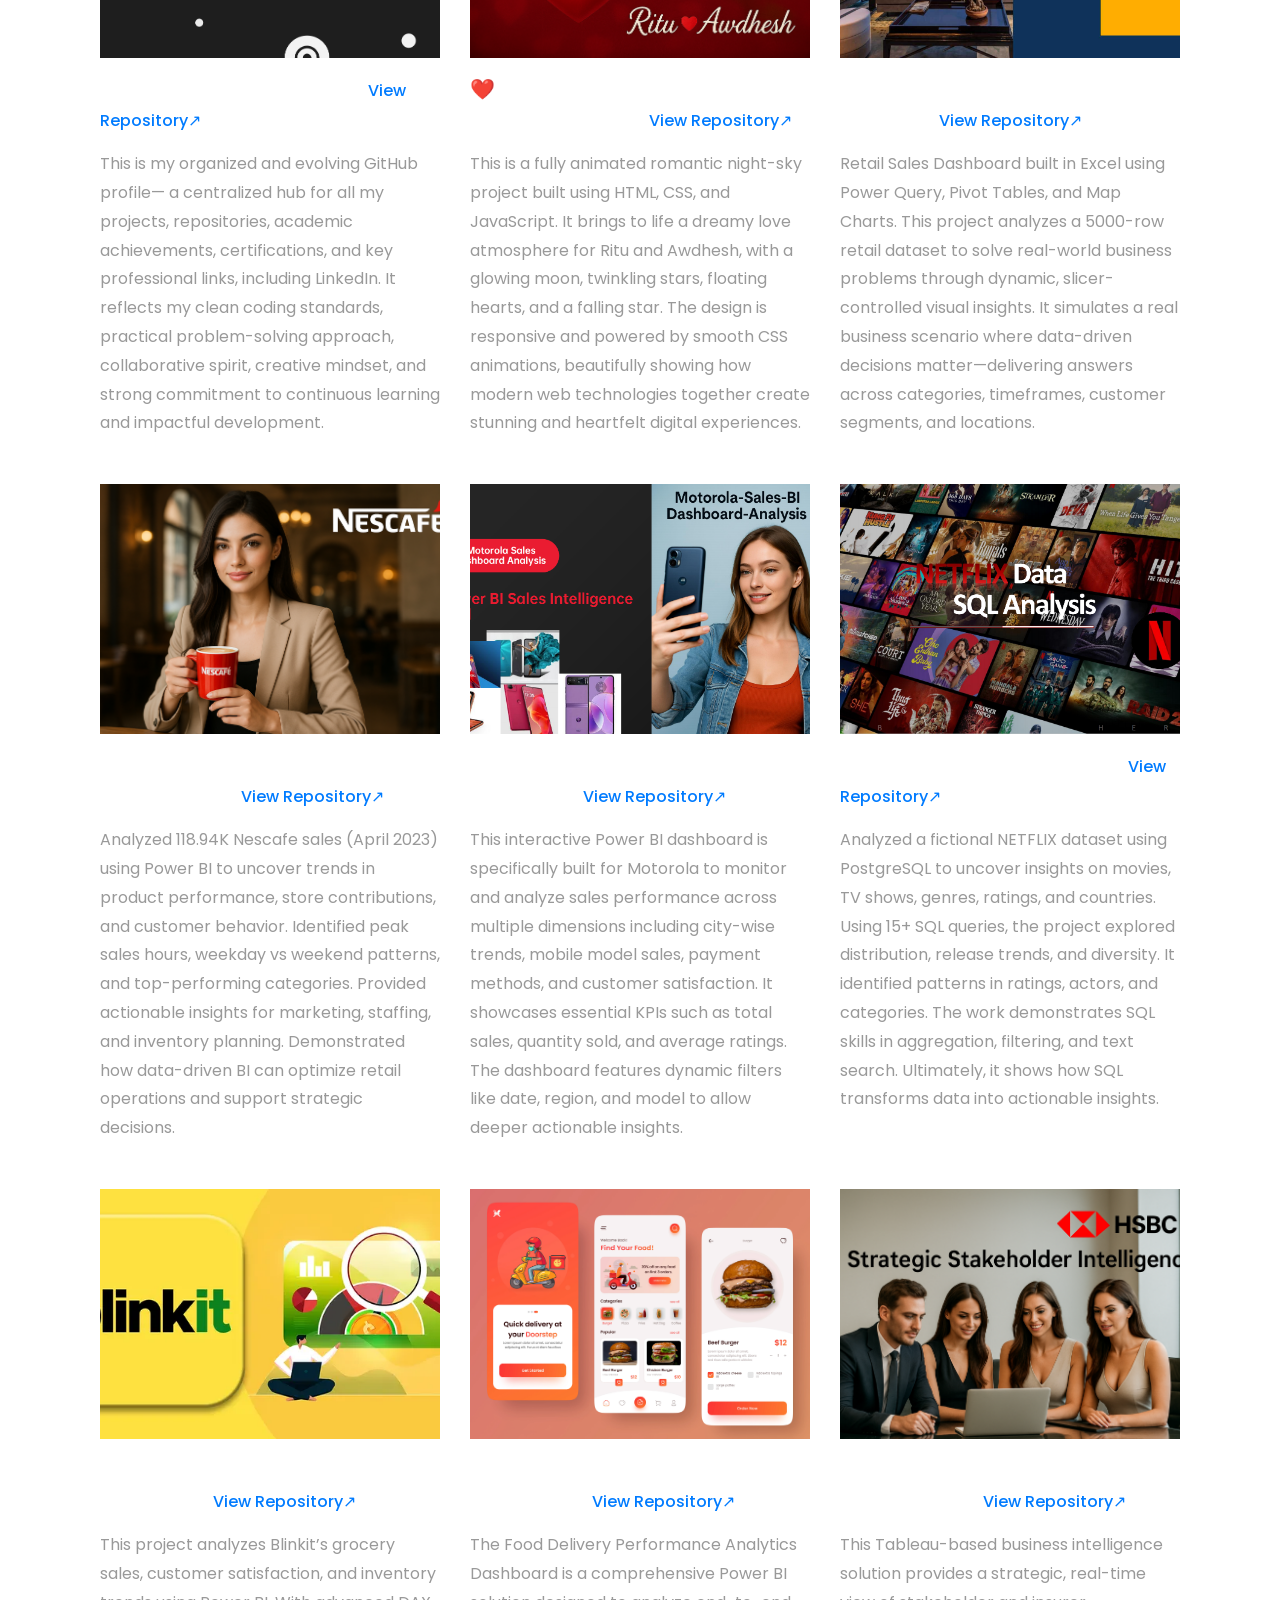
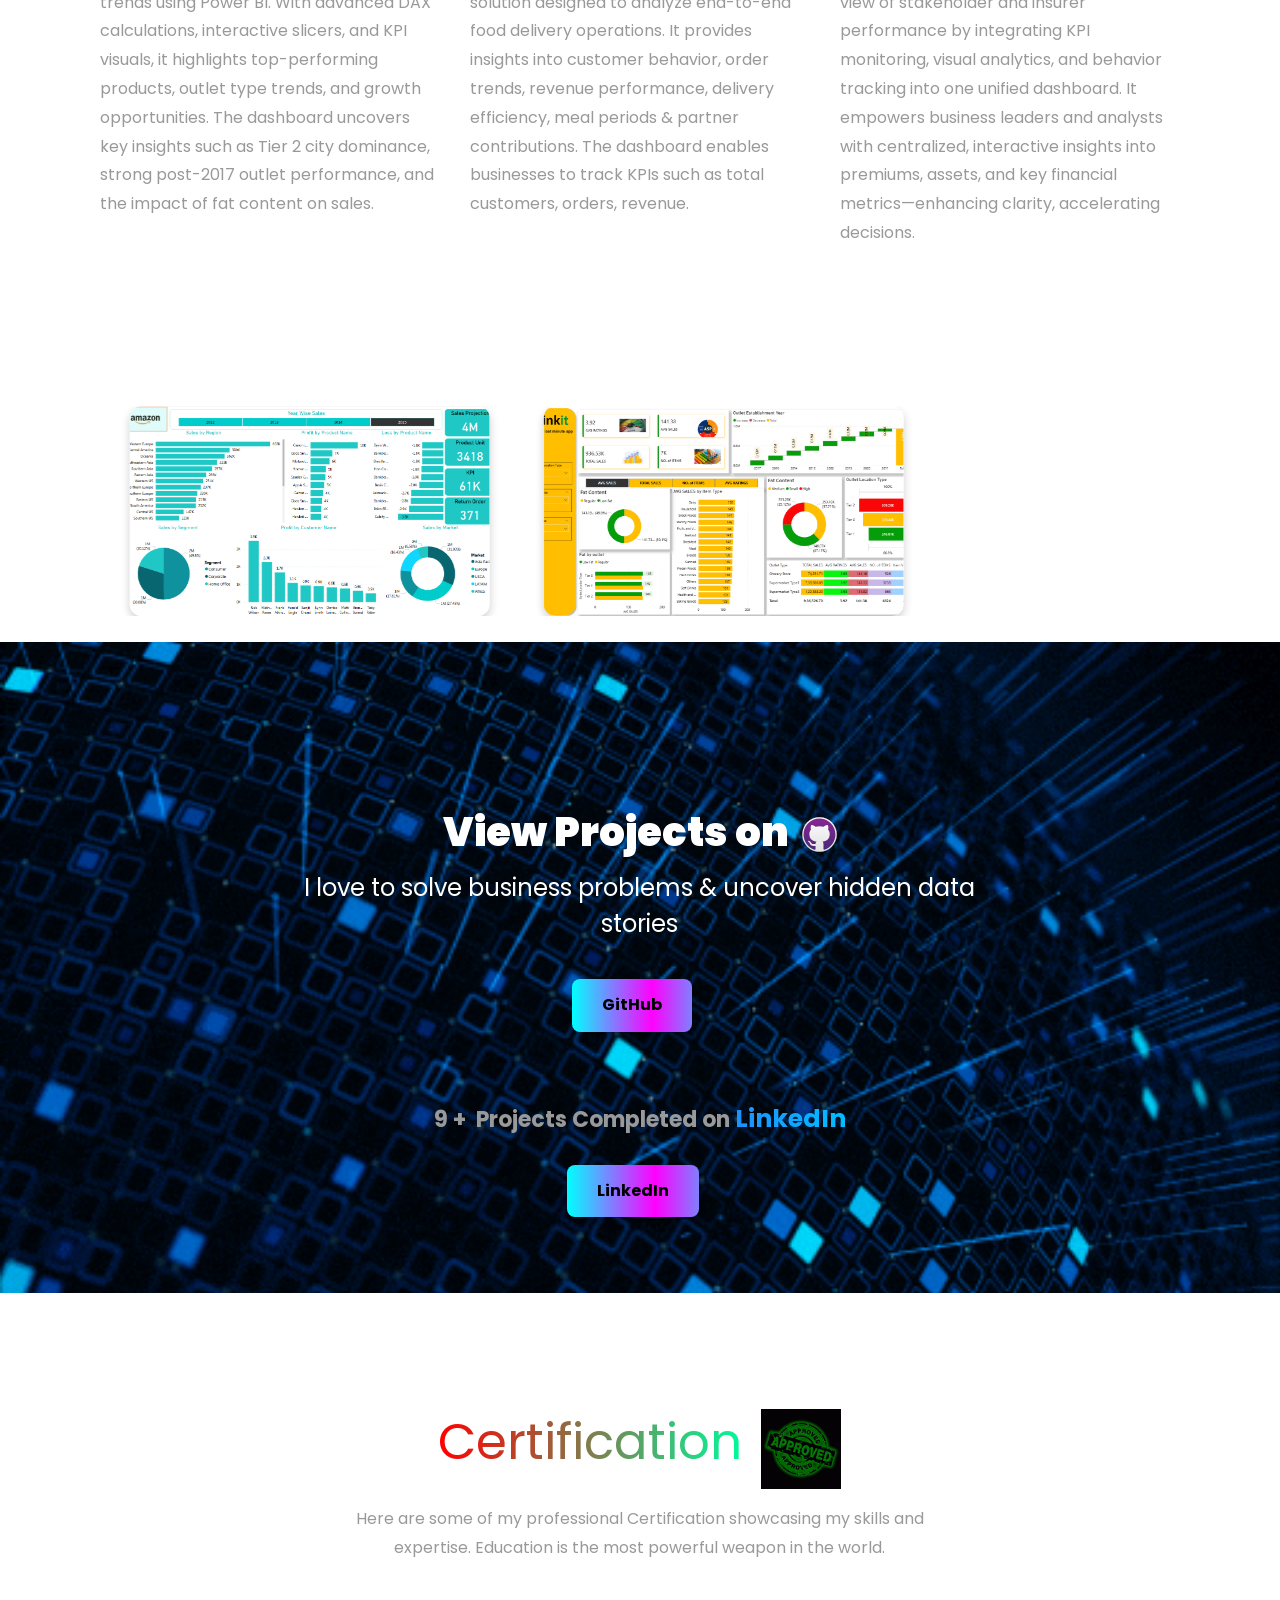
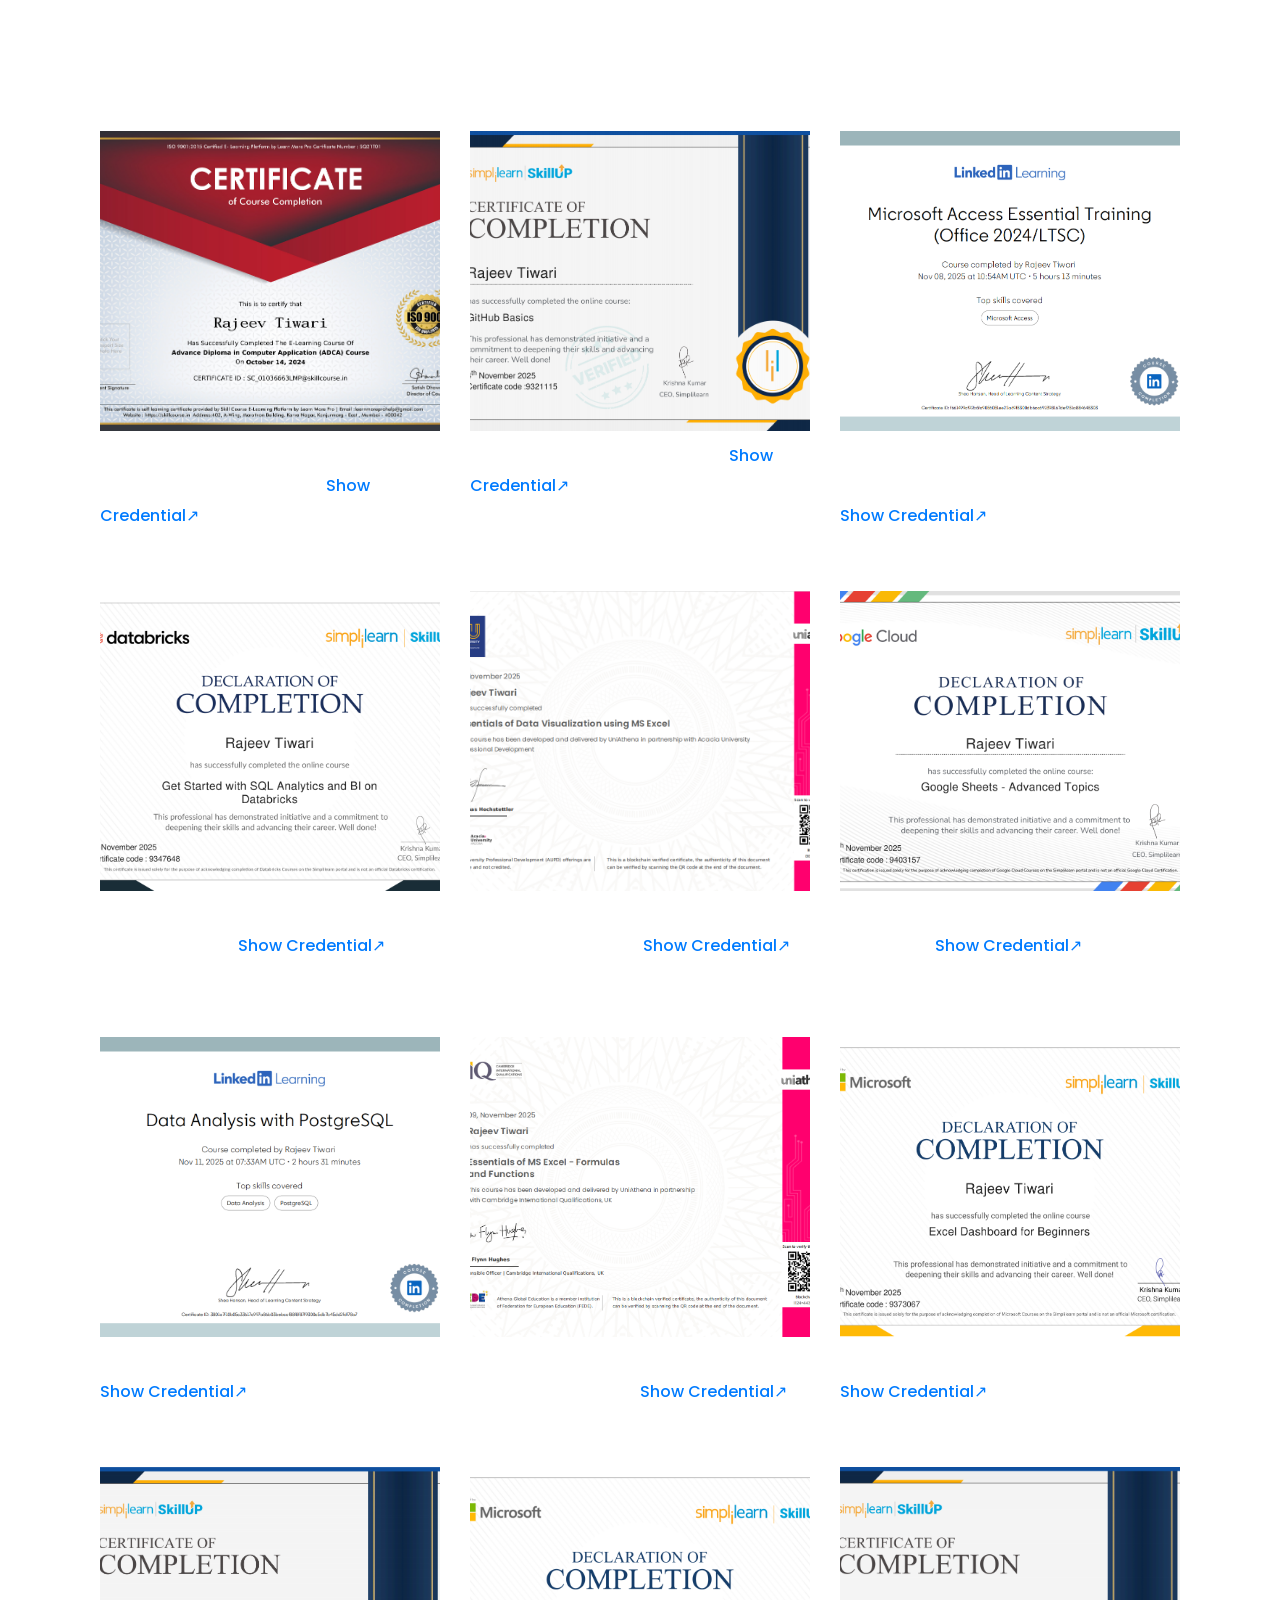
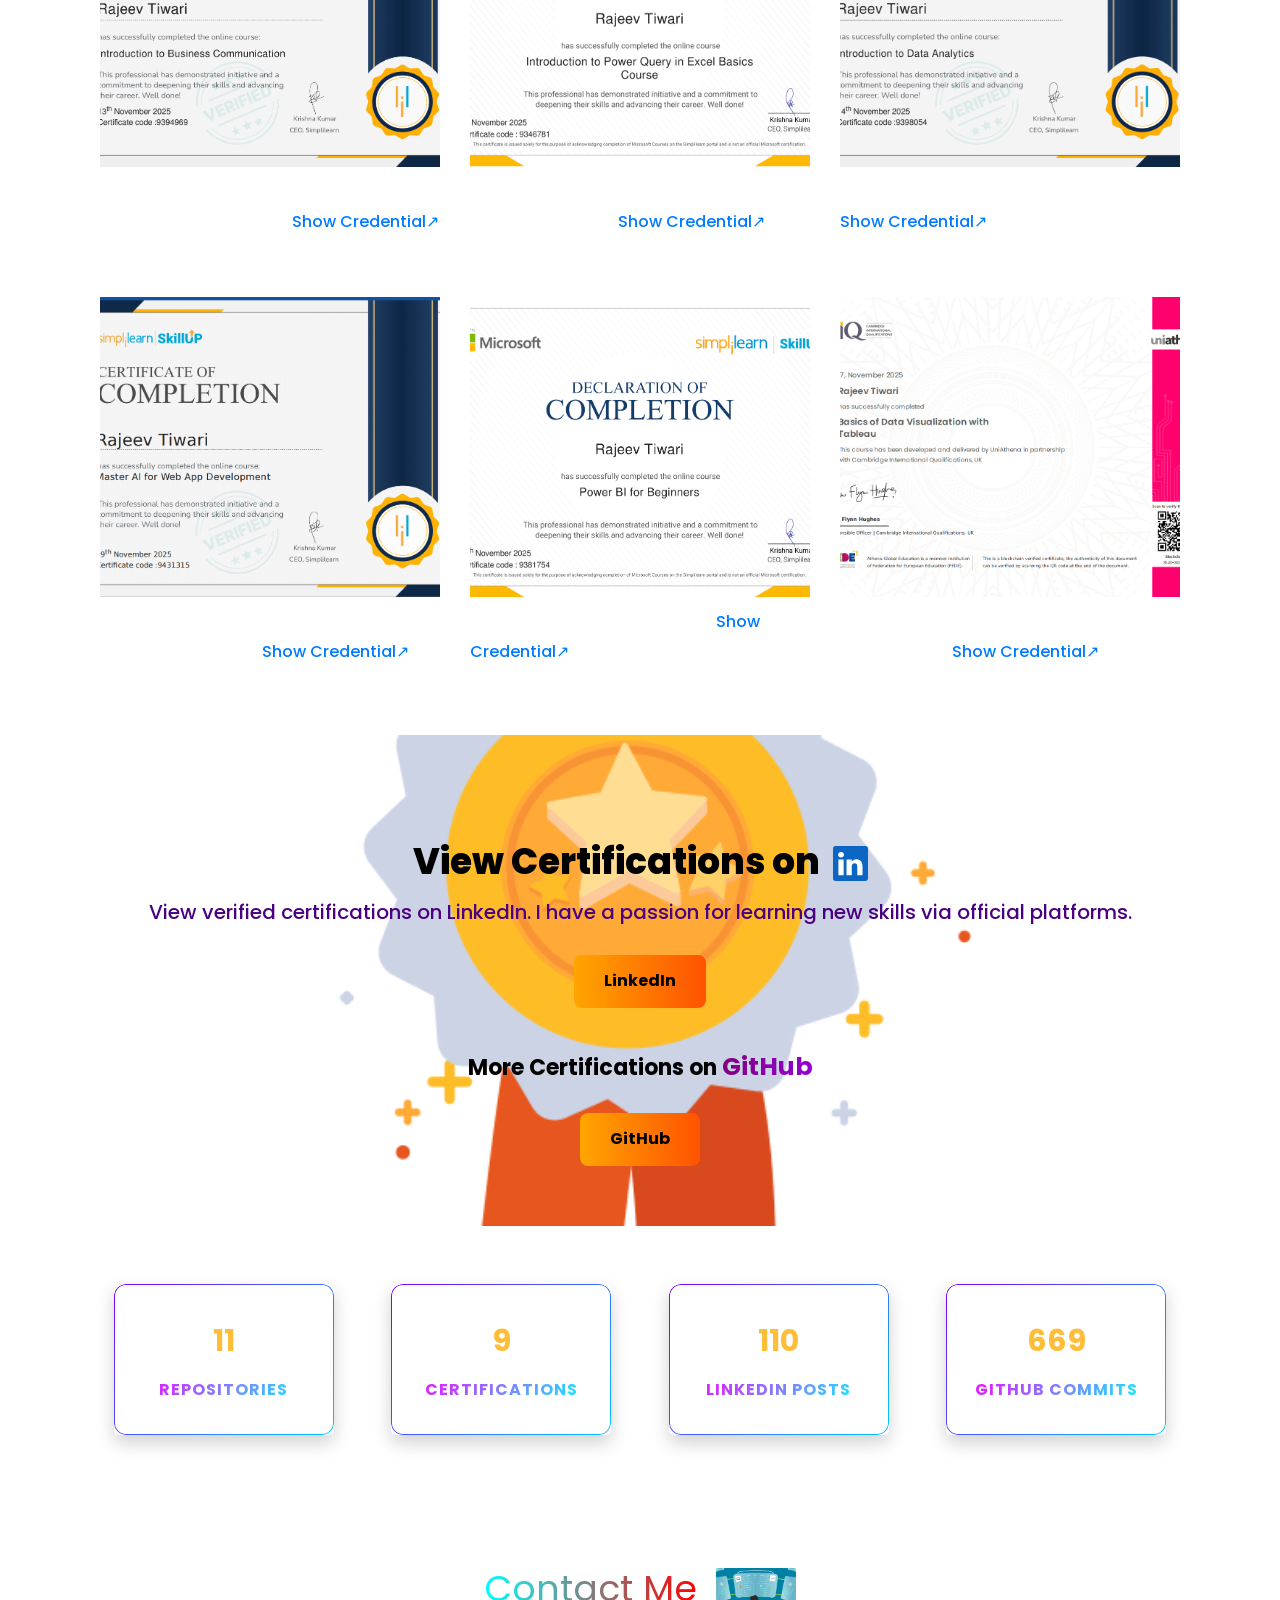
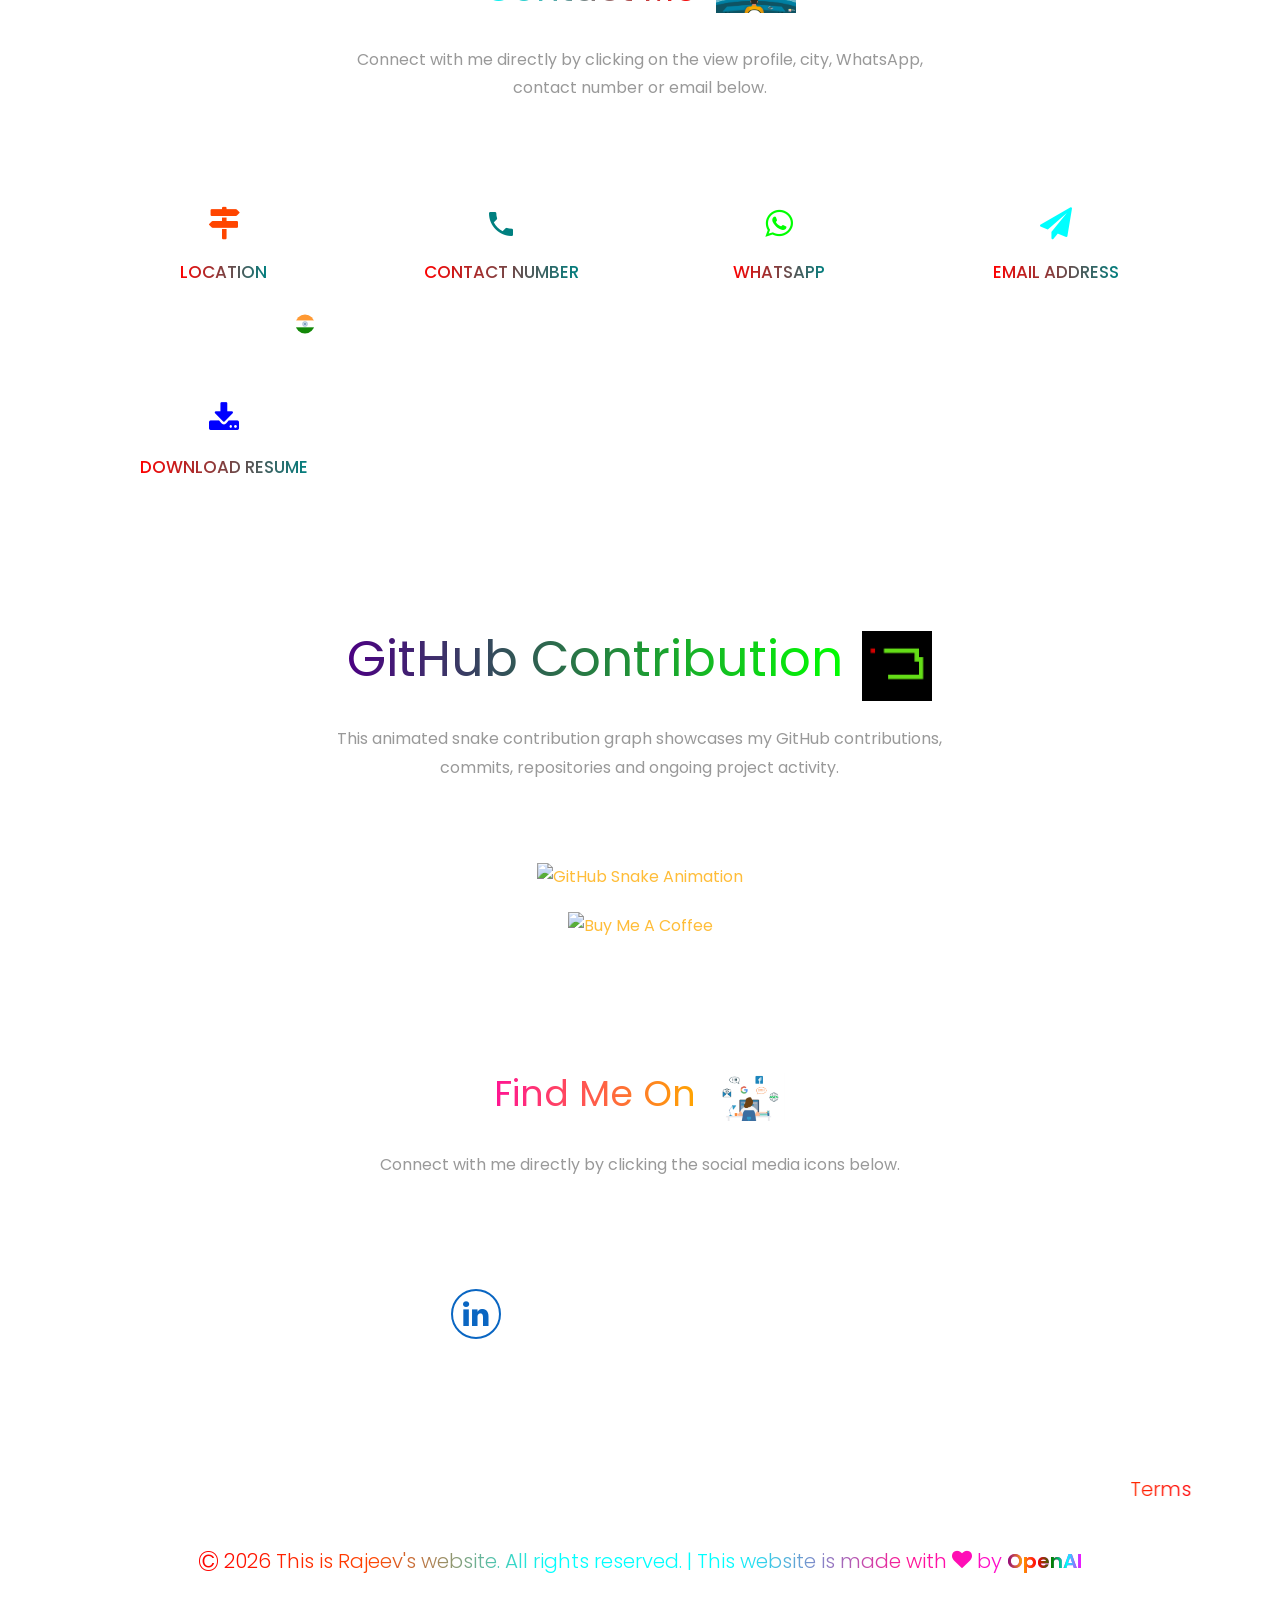
==== commit 03dd54fe: "add changes" ====
--- a/index.html
+++ b/index.html
@@ -33,7 +33,6 @@
     <link rel="stylesheet" href="css/style.css">
 
   <style>
-
   /* GALAXY TWINKLING STAR EFFECT */
 .stars, .stars2, .stars3 {
   position: fixed;
@@ -1077,14 +1076,14 @@
 <!-- Resume Section and Download cv or resume button end -->
 <br><br><br><br>
 
-    <!-- experience section start -->
+    <!-- experience section start 
     <div class="container-fluid px-0">
     <div class="row justify-content-center mb-3 pb-2">
       <div class="col-md-7 heading-section text-center ftco-animate">
         <h1 class="big big-2">Experience</h1>
         <h2 class="mb-3">
           <span class="gradient-exp">Experience</span>
-          <span class="normal-color"><!--💼--><img src="images/Rocket.gif" alt="Experience" style="width:80px"></span>
+          <span class="normal-color"><!--💼-- <img src="images/Rocket.gif" alt="Experience" style="width:80px"></span>
         </h2>
         <p>I have worked in the Data Analytics domain across top companies and led impactful projects.</p>
       </div>
@@ -1124,9 +1123,9 @@
       </div>
     </div>
   </div>
-</section>
-
-<!-- Gradient Style & css for Resume & Experience Headings --> 
+</section> -->
+
+<!-- Gradient Style & css for Resume & Experience Headings -->
 <style>
   .gradient-red-aqua {
     background: linear-gradient(90deg, red, aqua);
@@ -1415,7 +1414,6 @@
           </div>
         </div>
       </div>
-
       
       <!-- Executive Business Presentation Vault -->
       <div class="col-md-4 d-flex ftco-animate">
@@ -1692,7 +1690,7 @@
 
 <!-- Projects on github and linkedin start -->
 <div style="width: 100vw; margin-left: calc(-50vw + 50%);">
-  <div class="ftco-section ftco-hireme img margin-top" style="background-image: url(images/Multicolor.gif); 
+  <div class="ftco-section ftco-hireme img margin-top" style="background-image: url(images/Repository2.gif); 
   padding: 40px 40px 60px 40px; position: relative; z-index: 1; width: 100%; background-size: cover; background-position: center;">
 
     <!-- 🟢 GitHub Section First -->
@@ -2235,6 +2233,136 @@
 }
 </style>
 <!-- Global Certifications Section end -->
+
+<br><br>
+<!-- Achievements & Stats Start -->
+<section class="ftco-section ftco-no-pt ftco-no-pb ftco-counter img" id="section-counter">
+      <div class="container">
+       <div class="row d-md-flex align-items-center">
+          <div class="col-md d-flex justify-content-center counter-wrap ftco-animate">
+            <div class="block-18">
+              <div class="text">
+                <strong class="number" data-number="30">0</strong>
+                <span class="gradient-text">Repositories</span>
+              </div>
+            </div>
+          </div>
+          <div class="col-md d-flex justify-content-center counter-wrap ftco-animate">
+            <div class="block-18">
+              <div class="text">
+                <strong class="number" data-number="25">0</strong>
+                <span class="gradient-text">Certifications</span>
+              </div>
+            </div>
+          </div>
+          <div class="col-md d-flex justify-content-center counter-wrap ftco-animate">
+            <div class="block-18">
+              <div class="text">
+                <strong class="number" data-number="300">0</strong>
+                <span class="gradient-text">LinkedIn Posts</span>
+              </div>
+            </div>
+          </div>
+          <div class="col-md d-flex justify-content-center counter-wrap ftco-animate">
+            <div class="block-18">
+              <div class="text">
+                <strong class="number" data-number="1825">0</strong>
+                <span class="gradient-text">GitHub commits</span>
+              </div>
+            </div>
+          </div>
+        </div>
+      </div>
+    </section>
+
+<style>
+  /* ===============================
+   REMOVE FTCO BLACK / GREY BACKGROUNDS
+================================ */
+.ftco-counter,
+.ftco-counter.img,
+.counter-wrap,
+.block-18,
+.block-18 .text {
+  background: transparent !important;
+  background-color: transparent !important;
+}
+
+.ftco-counter::before,
+.ftco-counter.img::before {
+  display: none !important;
+}
+
+/* ===============================
+   COUNTER BOX (TRANSPARENT)
+================================ */
+.block-18 {
+  position: relative;
+  padding: 16px 14px;
+  max-width: 220px;
+  width: 100%;
+  text-align: center;
+  border-radius: 12px;
+
+  /* transparent box */
+  background: transparent !important;
+
+  /* soft shadow */
+  box-shadow: 0 8px 18px rgba(0, 0, 0, 0.18);
+}
+
+/* ===============================
+   GRADIENT BORDER
+================================ */
+.block-18::before {
+  content: "";
+  position: absolute;
+  inset: 0;
+  padding: 1px;                 /* thin border */
+  border-radius: 12px;
+  background: linear-gradient(135deg, #7f00ff, #00c6ff);
+
+  -webkit-mask:
+    linear-gradient(#fff 0 0) content-box,
+    linear-gradient(#fff 0 0);
+  -webkit-mask-composite: xor;
+          mask-composite: exclude;
+}
+
+/* ===============================
+   TEXT STYLE
+================================ */
+.block-18 .number {
+  font-size: 40px;
+  font-weight: 700;
+  color: #000;
+}
+
+.block-18 span {
+  display: block;
+  margin-top: 8px;
+  font-size: 14px;
+  letter-spacing: 1px;
+  text-transform: uppercase;
+  color: #555;
+}
+
+/* ===============================
+   TEXT COLOR
+================================ */
+.gradient-text {
+  font-size: 24px;            
+  font-weight: 700;           
+  
+  /* Gradient color */
+  background: linear-gradient(135deg, magenta, aqua);
+  -webkit-background-clip: text;
+  -webkit-text-fill-color: transparent;
+  background-clip: text;
+  color: transparent;
+}
+</style>
+<!-- Achievements & Stats end -->
 
 <!-- Contact Me Section start-->
 <section class="ftco-section contact-section ftco-no-pb" id="contact-section">
